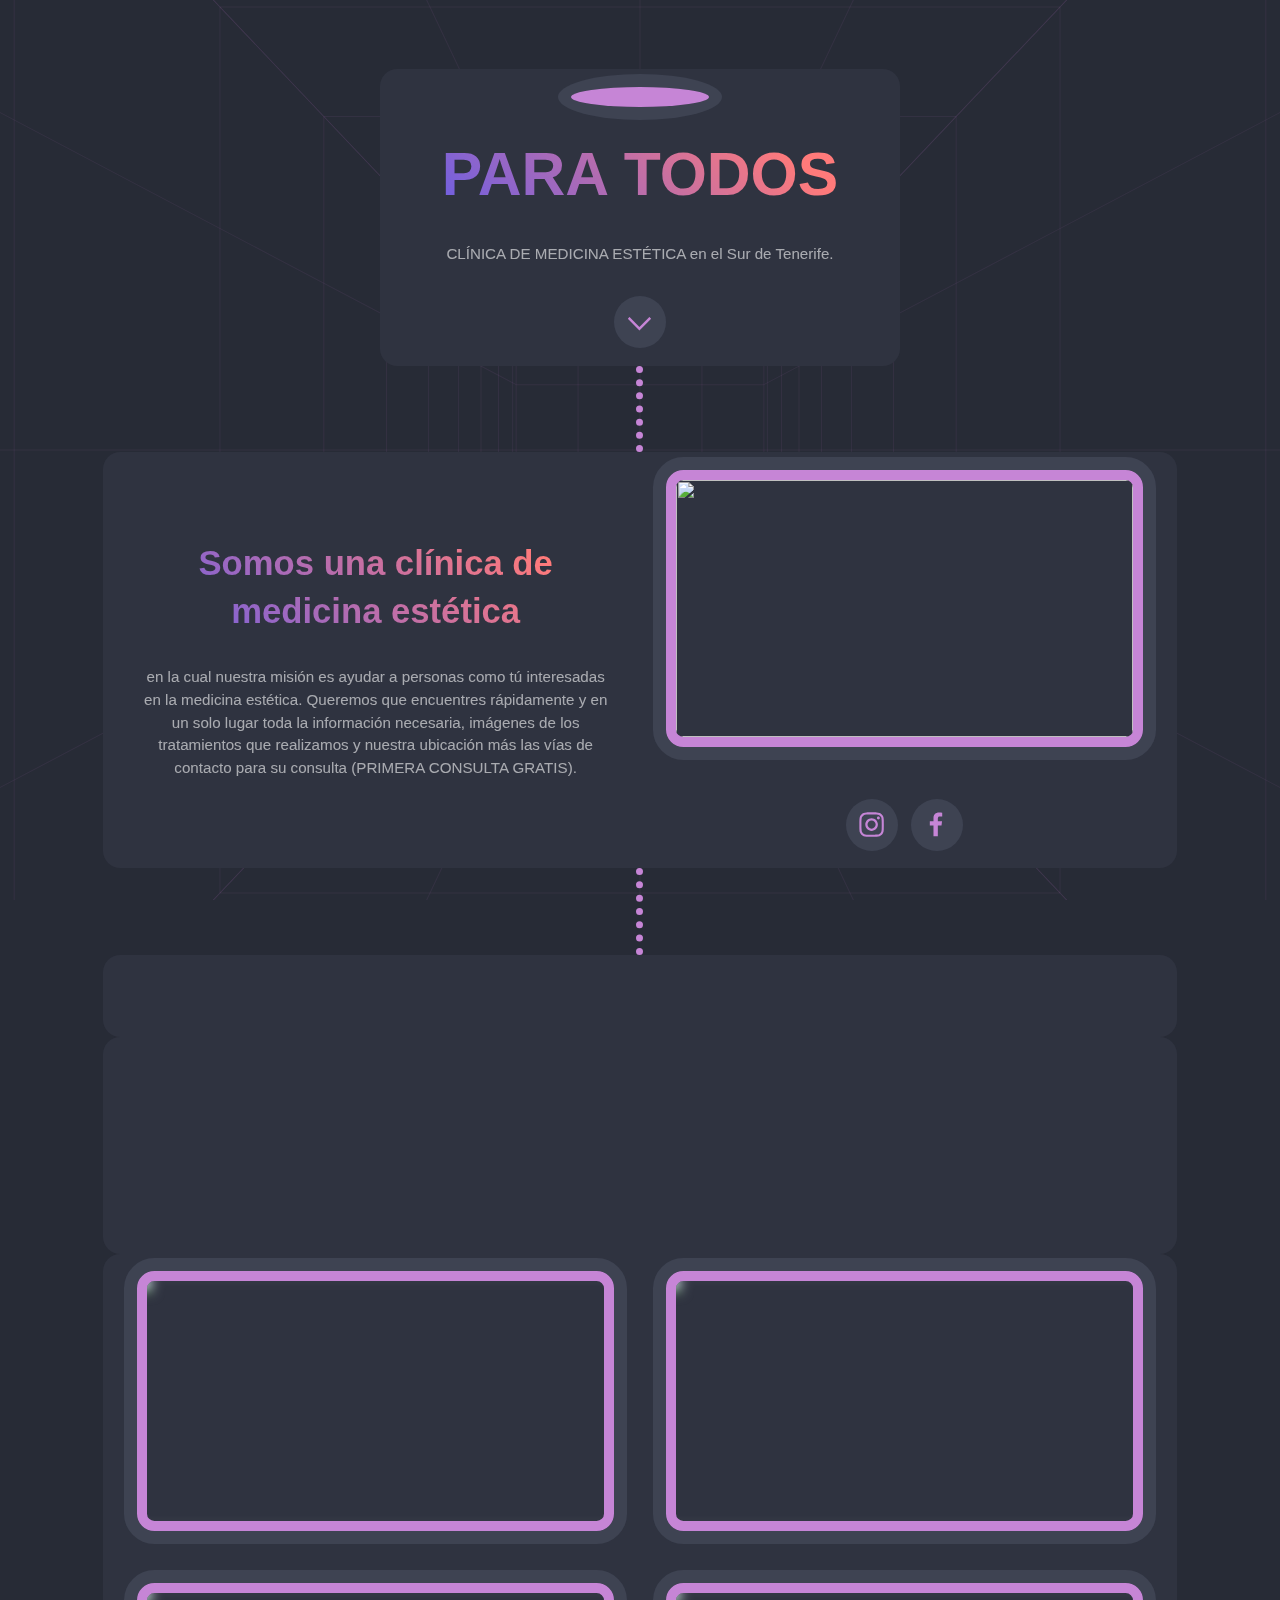
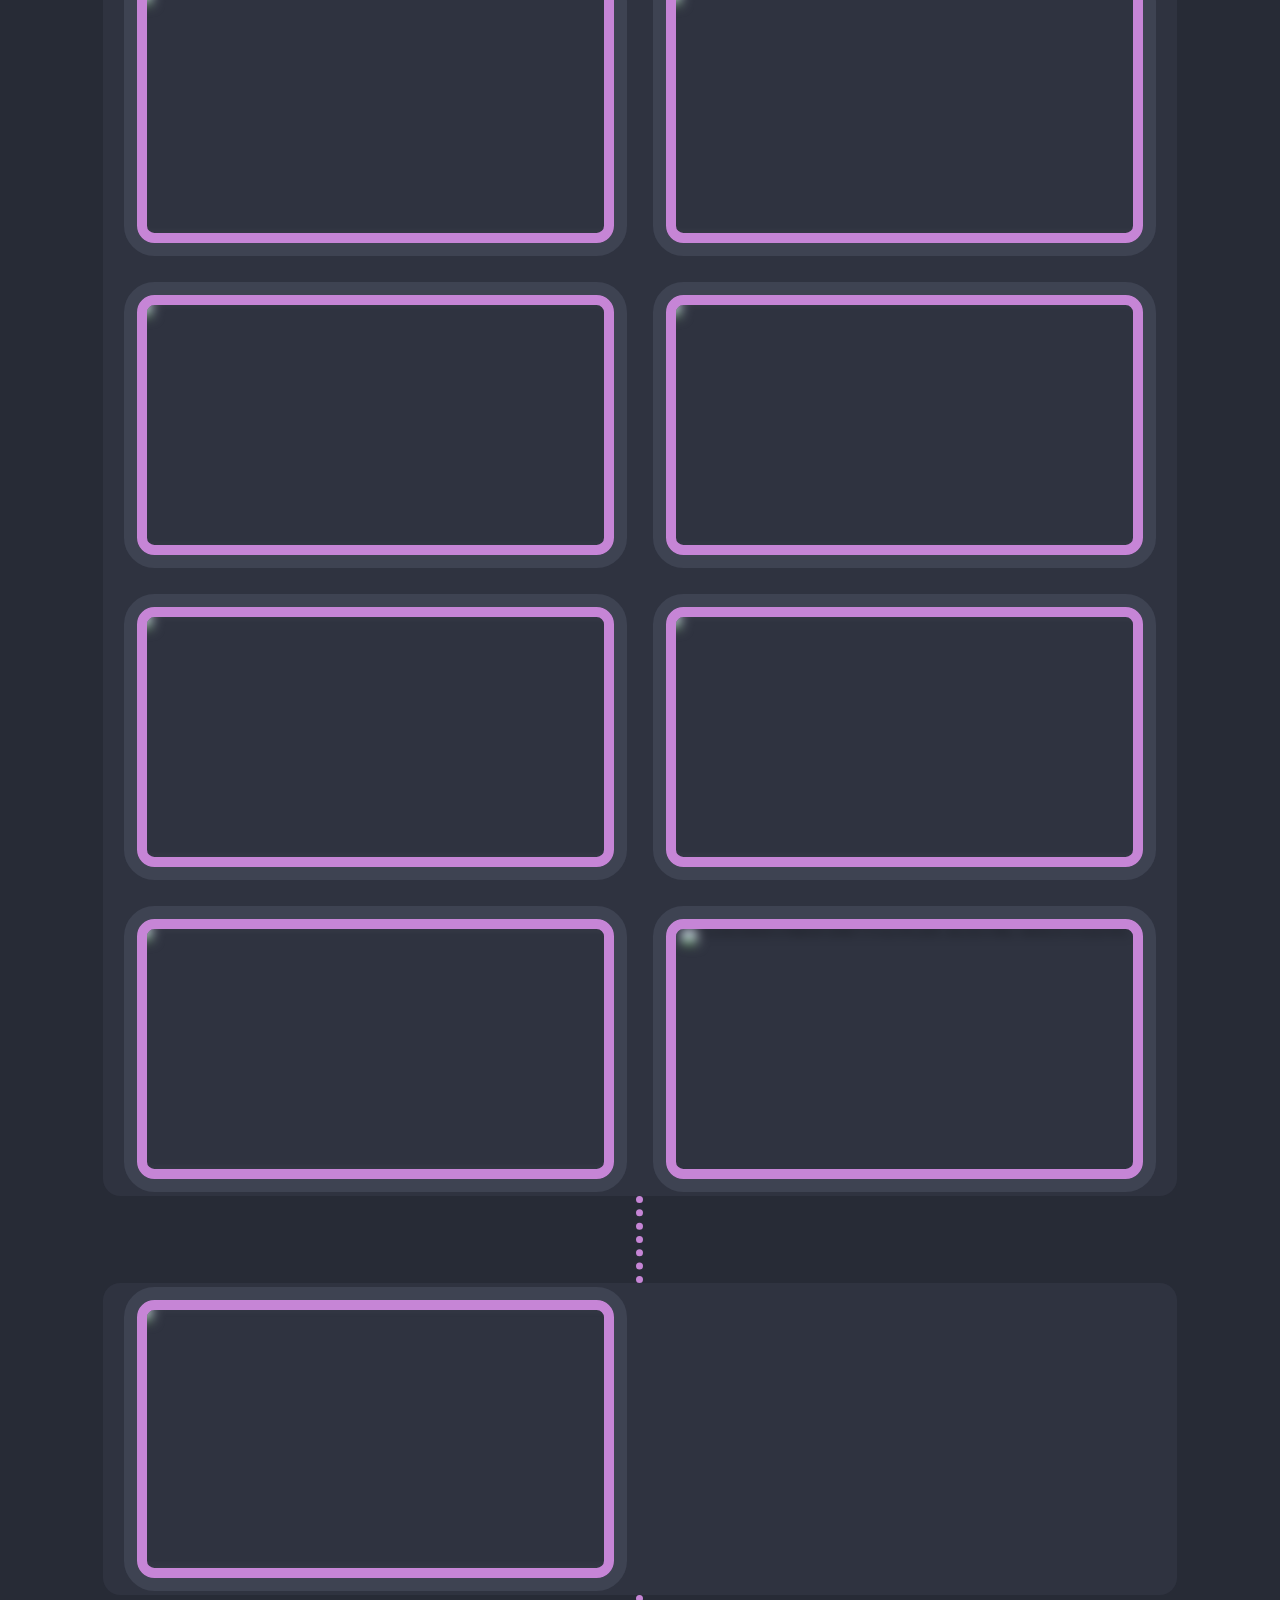
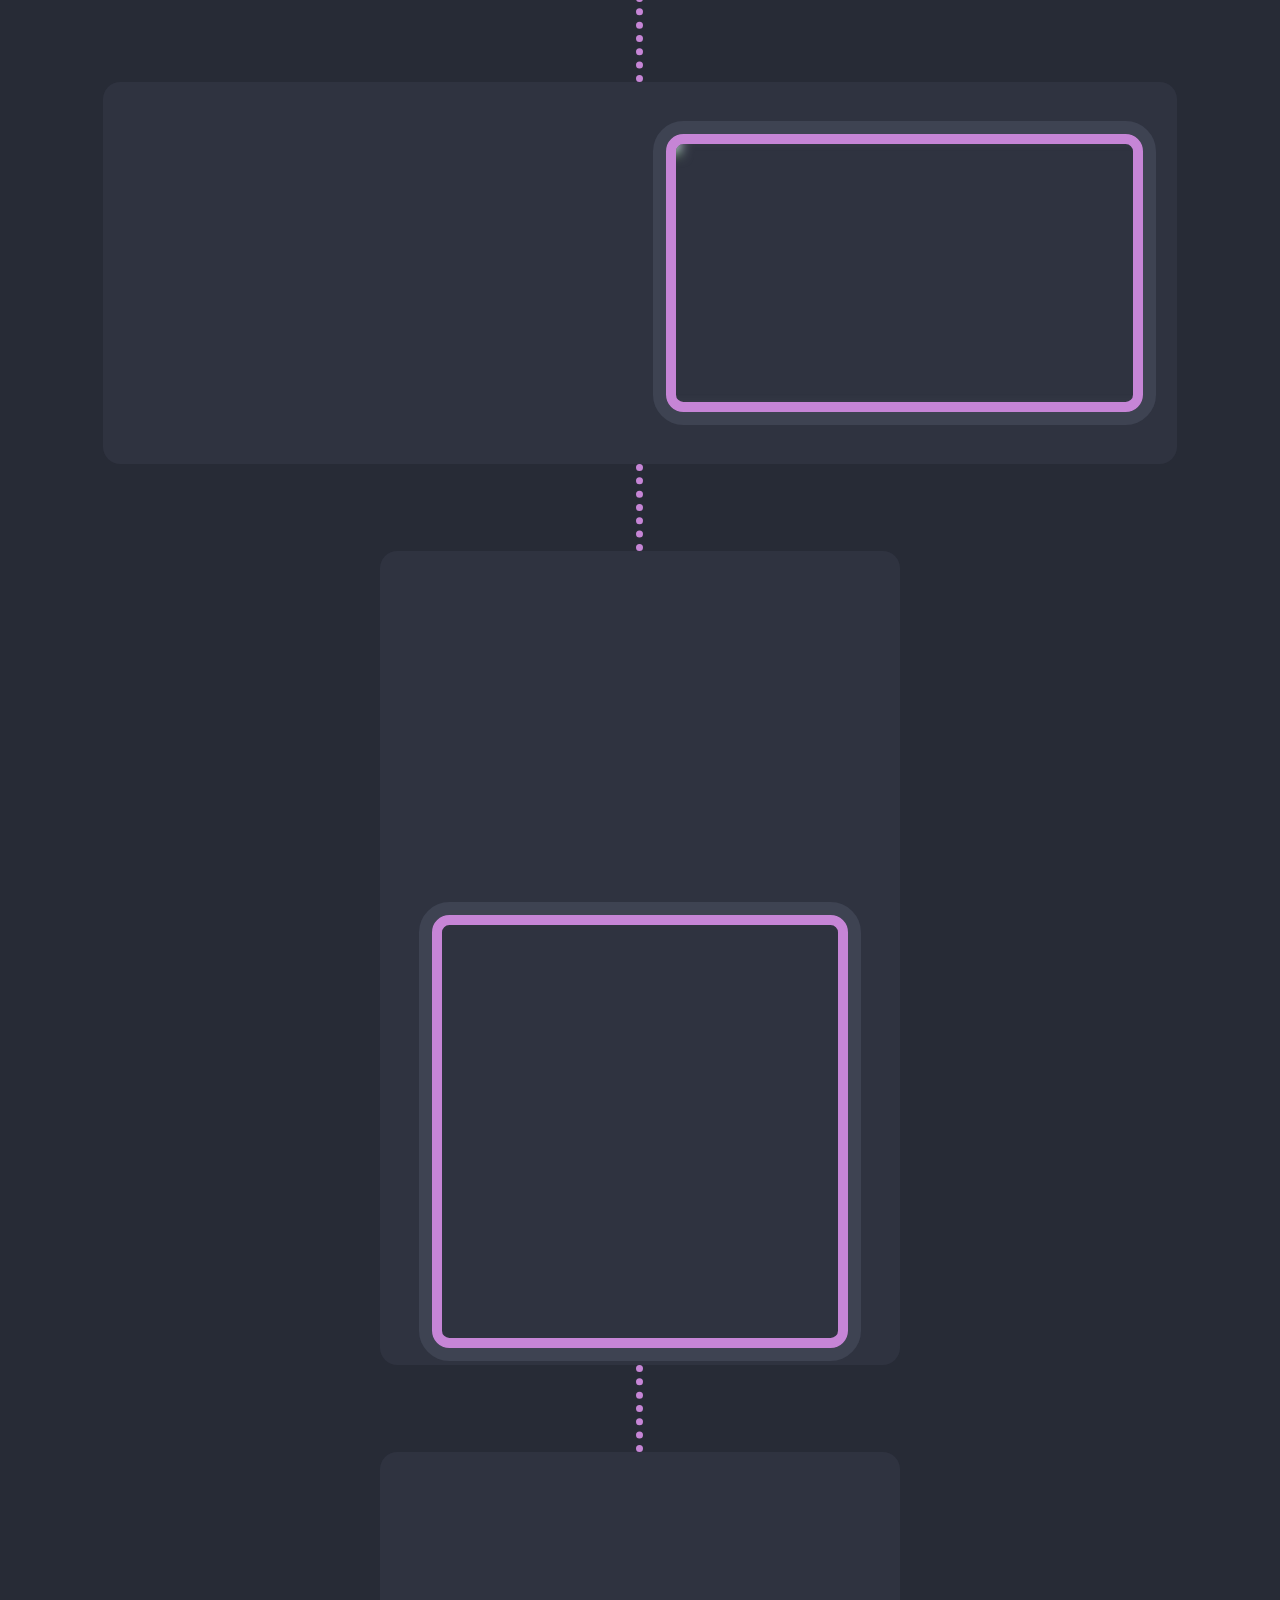
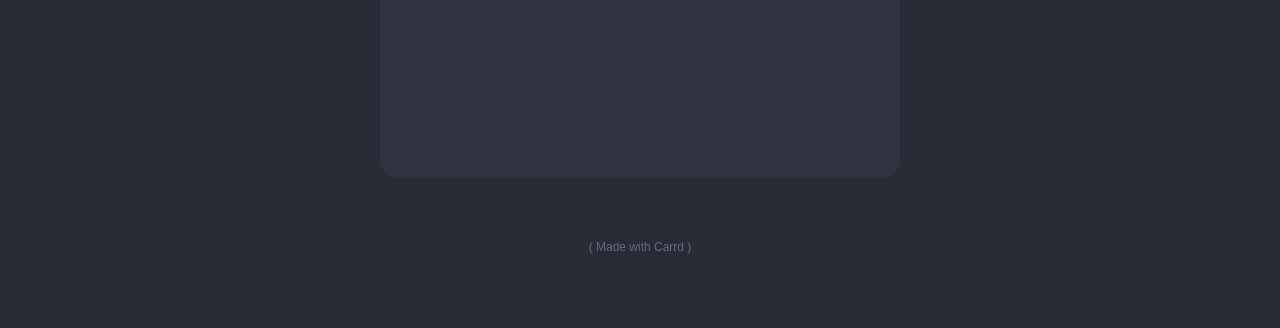
==== Para todos - Clínica de estética en el Sur de Tenerife.html @ fab519ce "Add files via upload" ====
<!DOCTYPE html>
<!-- saved from url=(0037)https://esthetic-atomwhyred.carrd.co/ -->
<html lang="en" style=""><head><meta http-equiv="Content-Type" content="text/html; charset=UTF-8"><title>Para todos - Clínica de estética en el Sur de Tenerife</title><meta name="viewport" content="width=device-width,initial-scale=1"><meta name="description" content="La web de medicina estética que hace que tu enfermedad no sea nada."><meta property="og:site_name" content="Para todos - Clínica de estética en el Sur de Tenerife"><meta property="og:title" content="Para todos - Clínica de estética en el Sur de Tenerife"><meta property="og:type" content="website"><meta property="og:description" content="La web de medicina estética que hace que tu enfermedad no sea nada."><meta property="og:image" content="https://esthetic-atomwhyred.carrd.co/assets/images/card.jpg?v=3702651f"><meta property="og:image:type" content="image/jpeg"><meta property="og:image:width" content="1280"><meta property="og:image:height" content="800"><meta property="og:url" content="https://esthetic-atomwhyred.carrd.co"><meta property="twitter:card" content="summary_large_image"><link rel="canonical" href="https://esthetic-atomwhyred.carrd.co/"><link href="./Para todos - Clínica de estética en el Sur de Tenerife_files/css" rel="stylesheet" type="text/css"><style>html,body,div,span,applet,object,iframe,h1,h2,h3,h4,h5,h6,p,blockquote,pre,a,abbr,acronym,address,big,cite,code,del,dfn,em,img,ins,kbd,q,s,samp,small,strike,strong,sub,sup,tt,var,b,u,i,center,dl,dt,dd,ol,ul,li,fieldset,form,label,legend,table,caption,tbody,tfoot,thead,tr,th,td,article,aside,canvas,details,embed,figure,figcaption,footer,header,hgroup,menu,nav,output,ruby,section,summary,time,mark,audio,video{margin:0;padding:0;border:0;font-size:100%;font:inherit;vertical-align:baseline;}article,aside,details,figcaption,figure,footer,header,hgroup,menu,nav,section{display:block;}body{line-height:1;}ol,ul{list-style:none;}blockquote,q{quotes:none;}blockquote:before,blockquote:after,q:before,q:after{content:'';content:none;}table{border-collapse:collapse;border-spacing:0;}body{-webkit-text-size-adjust:none}mark{background-color:transparent;color:inherit}input::-moz-focus-inner{border:0;padding:0}input[type="text"],input[type="email"],select,textarea{-moz-appearance:none;-webkit-appearance:none;-ms-appearance:none;appearance:none}*, *:before, *:after {box-sizing: border-box;}body {line-height: 1.0;min-height: var(--viewport-height);min-width: 320px;overflow-x: hidden;word-wrap: break-word;background-color: #272B36;}body:before {background-attachment: scroll;content: '';display: block;height: var(--background-height);left: 0;pointer-events: none;position: fixed;top: 0;transform: scale(1);width: 100vw;z-index: 0;background-image: url('data:image/svg+xml;charset=utf8,%3Csvg%20width%3D%22640%22%20height%3D%22480%22%20viewBox%3D%220%200%20640%20480%22%20xmlns%3D%22http%3A%2F%2Fwww.w3.org%2F2000%2Fsvg%22%20preserveAspectRatio%3D%22none%22%3E%20%3Cstyle%20type%3D%22text%2Fcss%22%3E%20line%20%7B%20stroke%3A%20rgba(198,133,214,0.078)%3B%20stroke-width%3A%201.01px%3B%20vector-effect%3A%20non-scaling-stroke%3B%20%7D%20%3C%2Fstyle%3E%20%3Cline%20x1%3D%22704.0%22%20y1%3D%22528.0%22%20x2%3D%22381.9355%22%20y2%3D%22286.4516%22%20opacity%3D%221%22%20%2F%3E%20%3Cline%20x1%3D%22512.0%22%20y1%3D%22528.0%22%20x2%3D%22350.9677%22%20y2%3D%22286.4516%22%20opacity%3D%221%22%20%2F%3E%20%3Cline%20x1%3D%22320.0%22%20y1%3D%22528.0%22%20x2%3D%22320.0%22%20y2%3D%22286.4516%22%20opacity%3D%221%22%20%2F%3E%20%3Cline%20x1%3D%22128.0%22%20y1%3D%22528.0%22%20x2%3D%22289.0323%22%20y2%3D%22286.4516%22%20opacity%3D%221%22%20%2F%3E%20%3Cline%20x1%3D%22-64.0%22%20y1%3D%22528.0%22%20x2%3D%22258.0645%22%20y2%3D%22286.4516%22%20opacity%3D%221%22%20%2F%3E%20%3Cline%20x1%3D%22384.0%22%20y1%3D%22288.0%22%20x2%3D%22256.0%22%20y2%3D%22288.0%22%20opacity%3D%221%22%3E%20%3Canimate%20attributeName%3D%22x1%22%20dur%3D%221s%22%20repeatCount%3D%22indefinite%22%20values%3D%22384.0%3B386.2069%3B388.5714%3B391.1111%22%20%2F%3E%20%3Canimate%20attributeName%3D%22y1%22%20dur%3D%221s%22%20repeatCount%3D%22indefinite%22%20values%3D%22288.0%3B289.6552%3B291.4286%3B293.3333%22%20%2F%3E%20%3Canimate%20attributeName%3D%22x2%22%20dur%3D%221s%22%20repeatCount%3D%22indefinite%22%20values%3D%22256.0%3B253.7931%3B251.4286%3B248.8889%22%20%2F%3E%20%3Canimate%20attributeName%3D%22y2%22%20dur%3D%221s%22%20repeatCount%3D%22indefinite%22%20values%3D%22288.0%3B289.6552%3B291.4286%3B293.3333%22%20%2F%3E%20%3C%2Fline%3E%20%3Cline%20x1%3D%22391.1111%22%20y1%3D%22293.3333%22%20x2%3D%22248.8889%22%20y2%3D%22293.3333%22%20opacity%3D%221%22%3E%20%3Canimate%20attributeName%3D%22x1%22%20dur%3D%221s%22%20repeatCount%3D%22indefinite%22%20values%3D%22391.1111%3B393.8462%3B396.8%3B400.0%22%20%2F%3E%20%3Canimate%20attributeName%3D%22y1%22%20dur%3D%221s%22%20repeatCount%3D%22indefinite%22%20values%3D%22293.3333%3B295.3846%3B297.6%3B300.0%22%20%2F%3E%20%3Canimate%20attributeName%3D%22x2%22%20dur%3D%221s%22%20repeatCount%3D%22indefinite%22%20values%3D%22248.8889%3B246.1538%3B243.2%3B240.0%22%20%2F%3E%20%3Canimate%20attributeName%3D%22y2%22%20dur%3D%221s%22%20repeatCount%3D%22indefinite%22%20values%3D%22293.3333%3B295.3846%3B297.6%3B300.0%22%20%2F%3E%20%3C%2Fline%3E%20%3Cline%20x1%3D%22400.0%22%20y1%3D%22300.0%22%20x2%3D%22240.0%22%20y2%3D%22300.0%22%20opacity%3D%221%22%3E%20%3Canimate%20attributeName%3D%22x1%22%20dur%3D%221s%22%20repeatCount%3D%22indefinite%22%20values%3D%22400.0%3B403.4783%3B407.2727%3B411.4286%22%20%2F%3E%20%3Canimate%20attributeName%3D%22y1%22%20dur%3D%221s%22%20repeatCount%3D%22indefinite%22%20values%3D%22300.0%3B302.6087%3B305.4545%3B308.5714%22%20%2F%3E%20%3Canimate%20attributeName%3D%22x2%22%20dur%3D%221s%22%20repeatCount%3D%22indefinite%22%20values%3D%22240.0%3B236.5217%3B232.7273%3B228.5714%22%20%2F%3E%20%3Canimate%20attributeName%3D%22y2%22%20dur%3D%221s%22%20repeatCount%3D%22indefinite%22%20values%3D%22300.0%3B302.6087%3B305.4545%3B308.5714%22%20%2F%3E%20%3C%2Fline%3E%20%3Cline%20x1%3D%22411.4286%22%20y1%3D%22308.5714%22%20x2%3D%22228.5714%22%20y2%3D%22308.5714%22%20opacity%3D%221%22%3E%20%3Canimate%20attributeName%3D%22x1%22%20dur%3D%221s%22%20repeatCount%3D%22indefinite%22%20values%3D%22411.4286%3B416.0%3B421.0526%3B426.6667%22%20%2F%3E%20%3Canimate%20attributeName%3D%22y1%22%20dur%3D%221s%22%20repeatCount%3D%22indefinite%22%20values%3D%22308.5714%3B312.0%3B315.7895%3B320.0%22%20%2F%3E%20%3Canimate%20attributeName%3D%22x2%22%20dur%3D%221s%22%20repeatCount%3D%22indefinite%22%20values%3D%22228.5714%3B224.0%3B218.9474%3B213.3333%22%20%2F%3E%20%3Canimate%20attributeName%3D%22y2%22%20dur%3D%221s%22%20repeatCount%3D%22indefinite%22%20values%3D%22308.5714%3B312.0%3B315.7895%3B320.0%22%20%2F%3E%20%3C%2Fline%3E%20%3Cline%20x1%3D%22426.6667%22%20y1%3D%22320.0%22%20x2%3D%22213.3333%22%20y2%3D%22320.0%22%20opacity%3D%221%22%3E%20%3Canimate%20attributeName%3D%22x1%22%20dur%3D%221s%22%20repeatCount%3D%22indefinite%22%20values%3D%22426.6667%3B432.9412%3B440.0%3B448.0%22%20%2F%3E%20%3Canimate%20attributeName%3D%22y1%22%20dur%3D%221s%22%20repeatCount%3D%22indefinite%22%20values%3D%22320.0%3B324.7059%3B330.0%3B336.0%22%20%2F%3E%20%3Canimate%20attributeName%3D%22x2%22%20dur%3D%221s%22%20repeatCount%3D%22indefinite%22%20values%3D%22213.3333%3B207.0588%3B200.0%3B192.0%22%20%2F%3E%20%3Canimate%20attributeName%3D%22y2%22%20dur%3D%221s%22%20repeatCount%3D%22indefinite%22%20values%3D%22320.0%3B324.7059%3B330.0%3B336.0%22%20%2F%3E%20%3C%2Fline%3E%20%3Cline%20x1%3D%22448.0%22%20y1%3D%22336.0%22%20x2%3D%22192.0%22%20y2%3D%22336.0%22%20opacity%3D%221%22%3E%20%3Canimate%20attributeName%3D%22x1%22%20dur%3D%221s%22%20repeatCount%3D%22indefinite%22%20values%3D%22448.0%3B457.1429%3B467.6923%3B480.0%22%20%2F%3E%20%3Canimate%20attributeName%3D%22y1%22%20dur%3D%221s%22%20repeatCount%3D%22indefinite%22%20values%3D%22336.0%3B342.8571%3B350.7692%3B360.0%22%20%2F%3E%20%3Canimate%20attributeName%3D%22x2%22%20dur%3D%221s%22%20repeatCount%3D%22indefinite%22%20values%3D%22192.0%3B182.8571%3B172.3077%3B160.0%22%20%2F%3E%20%3Canimate%20attributeName%3D%22y2%22%20dur%3D%221s%22%20repeatCount%3D%22indefinite%22%20values%3D%22336.0%3B342.8571%3B350.7692%3B360.0%22%20%2F%3E%20%3C%2Fline%3E%20%3Cline%20x1%3D%22480.0%22%20y1%3D%22360.0%22%20x2%3D%22160.0%22%20y2%3D%22360.0%22%20opacity%3D%221%22%3E%20%3Canimate%20attributeName%3D%22x1%22%20dur%3D%221s%22%20repeatCount%3D%22indefinite%22%20values%3D%22480.0%3B494.5455%3B512.0%3B533.3333%22%20%2F%3E%20%3Canimate%20attributeName%3D%22y1%22%20dur%3D%221s%22%20repeatCount%3D%22indefinite%22%20values%3D%22360.0%3B370.9091%3B384.0%3B400.0%22%20%2F%3E%20%3Canimate%20attributeName%3D%22x2%22%20dur%3D%221s%22%20repeatCount%3D%22indefinite%22%20values%3D%22160.0%3B145.4545%3B128.0%3B106.6667%22%20%2F%3E%20%3Canimate%20attributeName%3D%22y2%22%20dur%3D%221s%22%20repeatCount%3D%22indefinite%22%20values%3D%22360.0%3B370.9091%3B384.0%3B400.0%22%20%2F%3E%20%3C%2Fline%3E%20%3Cline%20x1%3D%22533.3333%22%20y1%3D%22400.0%22%20x2%3D%22106.6667%22%20y2%3D%22400.0%22%20opacity%3D%221%22%3E%20%3Canimate%20attributeName%3D%22x1%22%20dur%3D%221s%22%20repeatCount%3D%22indefinite%22%20values%3D%22533.3333%3B560.0%3B594.2857%3B640.0%22%20%2F%3E%20%3Canimate%20attributeName%3D%22y1%22%20dur%3D%221s%22%20repeatCount%3D%22indefinite%22%20values%3D%22400.0%3B420.0%3B445.7143%3B480.0%22%20%2F%3E%20%3Canimate%20attributeName%3D%22x2%22%20dur%3D%221s%22%20repeatCount%3D%22indefinite%22%20values%3D%22106.6667%3B80.0%3B45.7143%3B0.0%22%20%2F%3E%20%3Canimate%20attributeName%3D%22y2%22%20dur%3D%221s%22%20repeatCount%3D%22indefinite%22%20values%3D%22400.0%3B420.0%3B445.7143%3B480.0%22%20%2F%3E%20%3C%2Fline%3E%20%3Cline%20x1%3D%22640.0%22%20y1%3D%22480.0%22%20x2%3D%220.0%22%20y2%3D%22480.0%22%20opacity%3D%221%22%3E%20%3Canimate%20attributeName%3D%22x1%22%20dur%3D%221s%22%20repeatCount%3D%22indefinite%22%20values%3D%22640.0%3B704.0%3B704.0%3B704.0%22%20%2F%3E%20%3Canimate%20attributeName%3D%22y1%22%20dur%3D%221s%22%20repeatCount%3D%22indefinite%22%20values%3D%22480.0%3B528.0%3B528.0%3B528.0%22%20%2F%3E%20%3Canimate%20attributeName%3D%22x2%22%20dur%3D%221s%22%20repeatCount%3D%22indefinite%22%20values%3D%220.0%3B-64.0%3B-64.0%3B-64.0%22%20%2F%3E%20%3Canimate%20attributeName%3D%22y2%22%20dur%3D%221s%22%20repeatCount%3D%22indefinite%22%20values%3D%22480.0%3B528.0%3B528.0%3B528.0%22%20%2F%3E%20%3Canimate%20attributeName%3D%22opacity%22%20dur%3D%221s%22%20repeatCount%3D%22indefinite%22%20values%3D%221%3B1%3B0%3B0%22%20%2F%3E%20%3C%2Fline%3E%20%3Cline%20x1%3D%22381.9355%22%20y1%3D%22286.4516%22%20x2%3D%22381.9355%22%20y2%3D%22193.5484%22%20%2F%3E%20%3Cline%20x1%3D%22350.9677%22%20y1%3D%22286.4516%22%20x2%3D%22350.9677%22%20y2%3D%22193.5484%22%20%2F%3E%20%3Cline%20x1%3D%22320.0%22%20y1%3D%22286.4516%22%20x2%3D%22320.0%22%20y2%3D%22193.5484%22%20%2F%3E%20%3Cline%20x1%3D%22289.0323%22%20y1%3D%22286.4516%22%20x2%3D%22289.0323%22%20y2%3D%22193.5484%22%20%2F%3E%20%3Cline%20x1%3D%22258.0645%22%20y1%3D%22286.4516%22%20x2%3D%22258.0645%22%20y2%3D%22193.5484%22%20%2F%3E%20%3Cline%20x1%3D%22381.9355%22%20y1%3D%22286.4516%22%20x2%3D%22258.0645%22%20y2%3D%22286.4516%22%20%2F%3E%20%3Cline%20x1%3D%22381.9355%22%20y1%3D%22263.2258%22%20x2%3D%22258.0645%22%20y2%3D%22263.2258%22%20%2F%3E%20%3Cline%20x1%3D%22381.9355%22%20y1%3D%22240.0%22%20x2%3D%22258.0645%22%20y2%3D%22240.0%22%20%2F%3E%20%3Cline%20x1%3D%22381.9355%22%20y1%3D%22216.7742%22%20x2%3D%22258.0645%22%20y2%3D%22216.7742%22%20%2F%3E%20%3Cline%20x1%3D%22381.9355%22%20y1%3D%22193.5484%22%20x2%3D%22258.0645%22%20y2%3D%22193.5484%22%20%2F%3E%20%3Cline%20x1%3D%22-64.0%22%20y1%3D%22528.0%22%20x2%3D%22258.0645%22%20y2%3D%22286.4516%22%20opacity%3D%221%22%20%2F%3E%20%3Cline%20x1%3D%22-64.0%22%20y1%3D%22384.0%22%20x2%3D%22258.0645%22%20y2%3D%22263.2258%22%20opacity%3D%221%22%20%2F%3E%20%3Cline%20x1%3D%22-64.0%22%20y1%3D%22240.0%22%20x2%3D%22258.0645%22%20y2%3D%22240.0%22%20opacity%3D%221%22%20%2F%3E%20%3Cline%20x1%3D%22-64.0%22%20y1%3D%2296.0%22%20x2%3D%22258.0645%22%20y2%3D%22216.7742%22%20opacity%3D%221%22%20%2F%3E%20%3Cline%20x1%3D%22-64.0%22%20y1%3D%22-48.0%22%20x2%3D%22258.0645%22%20y2%3D%22193.5484%22%20opacity%3D%221%22%20%2F%3E%20%3Cline%20x1%3D%22256.0%22%20y1%3D%22288.0%22%20x2%3D%22256.0%22%20y2%3D%22192.0%22%20opacity%3D%221%22%3E%20%3Canimate%20attributeName%3D%22x1%22%20dur%3D%221s%22%20repeatCount%3D%22indefinite%22%20values%3D%22256.0%3B253.7931%3B251.4286%3B248.8889%22%20%2F%3E%20%3Canimate%20attributeName%3D%22y1%22%20dur%3D%221s%22%20repeatCount%3D%22indefinite%22%20values%3D%22288.0%3B289.6552%3B291.4286%3B293.3333%22%20%2F%3E%20%3Canimate%20attributeName%3D%22x2%22%20dur%3D%221s%22%20repeatCount%3D%22indefinite%22%20values%3D%22256.0%3B253.7931%3B251.4286%3B248.8889%22%20%2F%3E%20%3Canimate%20attributeName%3D%22y2%22%20dur%3D%221s%22%20repeatCount%3D%22indefinite%22%20values%3D%22192.0%3B190.3448%3B188.5714%3B186.6667%22%20%2F%3E%20%3C%2Fline%3E%20%3Cline%20x1%3D%22248.8889%22%20y1%3D%22293.3333%22%20x2%3D%22248.8889%22%20y2%3D%22186.6667%22%20opacity%3D%221%22%3E%20%3Canimate%20attributeName%3D%22x1%22%20dur%3D%221s%22%20repeatCount%3D%22indefinite%22%20values%3D%22248.8889%3B246.1538%3B243.2%3B240.0%22%20%2F%3E%20%3Canimate%20attributeName%3D%22y1%22%20dur%3D%221s%22%20repeatCount%3D%22indefinite%22%20values%3D%22293.3333%3B295.3846%3B297.6%3B300.0%22%20%2F%3E%20%3Canimate%20attributeName%3D%22x2%22%20dur%3D%221s%22%20repeatCount%3D%22indefinite%22%20values%3D%22248.8889%3B246.1538%3B243.2%3B240.0%22%20%2F%3E%20%3Canimate%20attributeName%3D%22y2%22%20dur%3D%221s%22%20repeatCount%3D%22indefinite%22%20values%3D%22186.6667%3B184.6154%3B182.4%3B180.0%22%20%2F%3E%20%3C%2Fline%3E%20%3Cline%20x1%3D%22240.0%22%20y1%3D%22300.0%22%20x2%3D%22240.0%22%20y2%3D%22180.0%22%20opacity%3D%221%22%3E%20%3Canimate%20attributeName%3D%22x1%22%20dur%3D%221s%22%20repeatCount%3D%22indefinite%22%20values%3D%22240.0%3B236.5217%3B232.7273%3B228.5714%22%20%2F%3E%20%3Canimate%20attributeName%3D%22y1%22%20dur%3D%221s%22%20repeatCount%3D%22indefinite%22%20values%3D%22300.0%3B302.6087%3B305.4545%3B308.5714%22%20%2F%3E%20%3Canimate%20attributeName%3D%22x2%22%20dur%3D%221s%22%20repeatCount%3D%22indefinite%22%20values%3D%22240.0%3B236.5217%3B232.7273%3B228.5714%22%20%2F%3E%20%3Canimate%20attributeName%3D%22y2%22%20dur%3D%221s%22%20repeatCount%3D%22indefinite%22%20values%3D%22180.0%3B177.3913%3B174.5455%3B171.4286%22%20%2F%3E%20%3C%2Fline%3E%20%3Cline%20x1%3D%22228.5714%22%20y1%3D%22308.5714%22%20x2%3D%22228.5714%22%20y2%3D%22171.4286%22%20opacity%3D%221%22%3E%20%3Canimate%20attributeName%3D%22x1%22%20dur%3D%221s%22%20repeatCount%3D%22indefinite%22%20values%3D%22228.5714%3B224.0%3B218.9474%3B213.3333%22%20%2F%3E%20%3Canimate%20attributeName%3D%22y1%22%20dur%3D%221s%22%20repeatCount%3D%22indefinite%22%20values%3D%22308.5714%3B312.0%3B315.7895%3B320.0%22%20%2F%3E%20%3Canimate%20attributeName%3D%22x2%22%20dur%3D%221s%22%20repeatCount%3D%22indefinite%22%20values%3D%22228.5714%3B224.0%3B218.9474%3B213.3333%22%20%2F%3E%20%3Canimate%20attributeName%3D%22y2%22%20dur%3D%221s%22%20repeatCount%3D%22indefinite%22%20values%3D%22171.4286%3B168.0%3B164.2105%3B160.0%22%20%2F%3E%20%3C%2Fline%3E%20%3Cline%20x1%3D%22213.3333%22%20y1%3D%22320.0%22%20x2%3D%22213.3333%22%20y2%3D%22160.0%22%20opacity%3D%221%22%3E%20%3Canimate%20attributeName%3D%22x1%22%20dur%3D%221s%22%20repeatCount%3D%22indefinite%22%20values%3D%22213.3333%3B207.0588%3B200.0%3B192.0%22%20%2F%3E%20%3Canimate%20attributeName%3D%22y1%22%20dur%3D%221s%22%20repeatCount%3D%22indefinite%22%20values%3D%22320.0%3B324.7059%3B330.0%3B336.0%22%20%2F%3E%20%3Canimate%20attributeName%3D%22x2%22%20dur%3D%221s%22%20repeatCount%3D%22indefinite%22%20values%3D%22213.3333%3B207.0588%3B200.0%3B192.0%22%20%2F%3E%20%3Canimate%20attributeName%3D%22y2%22%20dur%3D%221s%22%20repeatCount%3D%22indefinite%22%20values%3D%22160.0%3B155.2941%3B150.0%3B144.0%22%20%2F%3E%20%3C%2Fline%3E%20%3Cline%20x1%3D%22192.0%22%20y1%3D%22336.0%22%20x2%3D%22192.0%22%20y2%3D%22144.0%22%20opacity%3D%221%22%3E%20%3Canimate%20attributeName%3D%22x1%22%20dur%3D%221s%22%20repeatCount%3D%22indefinite%22%20values%3D%22192.0%3B182.8571%3B172.3077%3B160.0%22%20%2F%3E%20%3Canimate%20attributeName%3D%22y1%22%20dur%3D%221s%22%20repeatCount%3D%22indefinite%22%20values%3D%22336.0%3B342.8571%3B350.7692%3B360.0%22%20%2F%3E%20%3Canimate%20attributeName%3D%22x2%22%20dur%3D%221s%22%20repeatCount%3D%22indefinite%22%20values%3D%22192.0%3B182.8571%3B172.3077%3B160.0%22%20%2F%3E%20%3Canimate%20attributeName%3D%22y2%22%20dur%3D%221s%22%20repeatCount%3D%22indefinite%22%20values%3D%22144.0%3B137.1429%3B129.2308%3B120.0%22%20%2F%3E%20%3C%2Fline%3E%20%3Cline%20x1%3D%22160.0%22%20y1%3D%22360.0%22%20x2%3D%22160.0%22%20y2%3D%22120.0%22%20opacity%3D%221%22%3E%20%3Canimate%20attributeName%3D%22x1%22%20dur%3D%221s%22%20repeatCount%3D%22indefinite%22%20values%3D%22160.0%3B145.4545%3B128.0%3B106.6667%22%20%2F%3E%20%3Canimate%20attributeName%3D%22y1%22%20dur%3D%221s%22%20repeatCount%3D%22indefinite%22%20values%3D%22360.0%3B370.9091%3B384.0%3B400.0%22%20%2F%3E%20%3Canimate%20attributeName%3D%22x2%22%20dur%3D%221s%22%20repeatCount%3D%22indefinite%22%20values%3D%22160.0%3B145.4545%3B128.0%3B106.6667%22%20%2F%3E%20%3Canimate%20attributeName%3D%22y2%22%20dur%3D%221s%22%20repeatCount%3D%22indefinite%22%20values%3D%22120.0%3B109.0909%3B96.0%3B80.0%22%20%2F%3E%20%3C%2Fline%3E%20%3Cline%20x1%3D%22106.6667%22%20y1%3D%22400.0%22%20x2%3D%22106.6667%22%20y2%3D%2280.0%22%20opacity%3D%221%22%3E%20%3Canimate%20attributeName%3D%22x1%22%20dur%3D%221s%22%20repeatCount%3D%22indefinite%22%20values%3D%22106.6667%3B80.0%3B45.7143%3B0.0%22%20%2F%3E%20%3Canimate%20attributeName%3D%22y1%22%20dur%3D%221s%22%20repeatCount%3D%22indefinite%22%20values%3D%22400.0%3B420.0%3B445.7143%3B480.0%22%20%2F%3E%20%3Canimate%20attributeName%3D%22x2%22%20dur%3D%221s%22%20repeatCount%3D%22indefinite%22%20values%3D%22106.6667%3B80.0%3B45.7143%3B0.0%22%20%2F%3E%20%3Canimate%20attributeName%3D%22y2%22%20dur%3D%221s%22%20repeatCount%3D%22indefinite%22%20values%3D%2280.0%3B60.0%3B34.2857%3B0.0%22%20%2F%3E%20%3C%2Fline%3E%20%3Cline%20x1%3D%220.0%22%20y1%3D%22480.0%22%20x2%3D%220.0%22%20y2%3D%220.0%22%20opacity%3D%221%22%3E%20%3Canimate%20attributeName%3D%22x1%22%20dur%3D%221s%22%20repeatCount%3D%22indefinite%22%20values%3D%220.0%3B-64.0%3B-64.0%3B-64.0%22%20%2F%3E%20%3Canimate%20attributeName%3D%22y1%22%20dur%3D%221s%22%20repeatCount%3D%22indefinite%22%20values%3D%22480.0%3B528.0%3B528.0%3B528.0%22%20%2F%3E%20%3Canimate%20attributeName%3D%22x2%22%20dur%3D%221s%22%20repeatCount%3D%22indefinite%22%20values%3D%220.0%3B-64.0%3B-64.0%3B-64.0%22%20%2F%3E%20%3Canimate%20attributeName%3D%22y2%22%20dur%3D%221s%22%20repeatCount%3D%22indefinite%22%20values%3D%220.0%3B-48.0%3B-48.0%3B-48.0%22%20%2F%3E%20%3Canimate%20attributeName%3D%22opacity%22%20dur%3D%221s%22%20repeatCount%3D%22indefinite%22%20values%3D%221%3B1%3B0%3B0%22%20%2F%3E%20%3C%2Fline%3E%20%3Cline%20x1%3D%22-64.0%22%20y1%3D%22-48.0%22%20x2%3D%22258.0645%22%20y2%3D%22193.5484%22%20opacity%3D%221%22%20%2F%3E%20%3Cline%20x1%3D%22128.0%22%20y1%3D%22-48.0%22%20x2%3D%22289.0323%22%20y2%3D%22193.5484%22%20opacity%3D%221%22%20%2F%3E%20%3Cline%20x1%3D%22320.0%22%20y1%3D%22-48.0%22%20x2%3D%22320.0%22%20y2%3D%22193.5484%22%20opacity%3D%221%22%20%2F%3E%20%3Cline%20x1%3D%22512.0%22%20y1%3D%22-48.0%22%20x2%3D%22350.9677%22%20y2%3D%22193.5484%22%20opacity%3D%221%22%20%2F%3E%20%3Cline%20x1%3D%22704.0%22%20y1%3D%22-48.0%22%20x2%3D%22381.9355%22%20y2%3D%22193.5484%22%20opacity%3D%221%22%20%2F%3E%20%3Cline%20x1%3D%22256.0%22%20y1%3D%22192.0%22%20x2%3D%22384.0%22%20y2%3D%22192.0%22%20opacity%3D%221%22%3E%20%3Canimate%20attributeName%3D%22x1%22%20dur%3D%221s%22%20repeatCount%3D%22indefinite%22%20values%3D%22256.0%3B253.7931%3B251.4286%3B248.8889%22%20%2F%3E%20%3Canimate%20attributeName%3D%22y1%22%20dur%3D%221s%22%20repeatCount%3D%22indefinite%22%20values%3D%22192.0%3B190.3448%3B188.5714%3B186.6667%22%20%2F%3E%20%3Canimate%20attributeName%3D%22x2%22%20dur%3D%221s%22%20repeatCount%3D%22indefinite%22%20values%3D%22384.0%3B386.2069%3B388.5714%3B391.1111%22%20%2F%3E%20%3Canimate%20attributeName%3D%22y2%22%20dur%3D%221s%22%20repeatCount%3D%22indefinite%22%20values%3D%22192.0%3B190.3448%3B188.5714%3B186.6667%22%20%2F%3E%20%3C%2Fline%3E%20%3Cline%20x1%3D%22248.8889%22%20y1%3D%22186.6667%22%20x2%3D%22391.1111%22%20y2%3D%22186.6667%22%20opacity%3D%221%22%3E%20%3Canimate%20attributeName%3D%22x1%22%20dur%3D%221s%22%20repeatCount%3D%22indefinite%22%20values%3D%22248.8889%3B246.1538%3B243.2%3B240.0%22%20%2F%3E%20%3Canimate%20attributeName%3D%22y1%22%20dur%3D%221s%22%20repeatCount%3D%22indefinite%22%20values%3D%22186.6667%3B184.6154%3B182.4%3B180.0%22%20%2F%3E%20%3Canimate%20attributeName%3D%22x2%22%20dur%3D%221s%22%20repeatCount%3D%22indefinite%22%20values%3D%22391.1111%3B393.8462%3B396.8%3B400.0%22%20%2F%3E%20%3Canimate%20attributeName%3D%22y2%22%20dur%3D%221s%22%20repeatCount%3D%22indefinite%22%20values%3D%22186.6667%3B184.6154%3B182.4%3B180.0%22%20%2F%3E%20%3C%2Fline%3E%20%3Cline%20x1%3D%22240.0%22%20y1%3D%22180.0%22%20x2%3D%22400.0%22%20y2%3D%22180.0%22%20opacity%3D%221%22%3E%20%3Canimate%20attributeName%3D%22x1%22%20dur%3D%221s%22%20repeatCount%3D%22indefinite%22%20values%3D%22240.0%3B236.5217%3B232.7273%3B228.5714%22%20%2F%3E%20%3Canimate%20attributeName%3D%22y1%22%20dur%3D%221s%22%20repeatCount%3D%22indefinite%22%20values%3D%22180.0%3B177.3913%3B174.5455%3B171.4286%22%20%2F%3E%20%3Canimate%20attributeName%3D%22x2%22%20dur%3D%221s%22%20repeatCount%3D%22indefinite%22%20values%3D%22400.0%3B403.4783%3B407.2727%3B411.4286%22%20%2F%3E%20%3Canimate%20attributeName%3D%22y2%22%20dur%3D%221s%22%20repeatCount%3D%22indefinite%22%20values%3D%22180.0%3B177.3913%3B174.5455%3B171.4286%22%20%2F%3E%20%3C%2Fline%3E%20%3Cline%20x1%3D%22228.5714%22%20y1%3D%22171.4286%22%20x2%3D%22411.4286%22%20y2%3D%22171.4286%22%20opacity%3D%221%22%3E%20%3Canimate%20attributeName%3D%22x1%22%20dur%3D%221s%22%20repeatCount%3D%22indefinite%22%20values%3D%22228.5714%3B224.0%3B218.9474%3B213.3333%22%20%2F%3E%20%3Canimate%20attributeName%3D%22y1%22%20dur%3D%221s%22%20repeatCount%3D%22indefinite%22%20values%3D%22171.4286%3B168.0%3B164.2105%3B160.0%22%20%2F%3E%20%3Canimate%20attributeName%3D%22x2%22%20dur%3D%221s%22%20repeatCount%3D%22indefinite%22%20values%3D%22411.4286%3B416.0%3B421.0526%3B426.6667%22%20%2F%3E%20%3Canimate%20attributeName%3D%22y2%22%20dur%3D%221s%22%20repeatCount%3D%22indefinite%22%20values%3D%22171.4286%3B168.0%3B164.2105%3B160.0%22%20%2F%3E%20%3C%2Fline%3E%20%3Cline%20x1%3D%22213.3333%22%20y1%3D%22160.0%22%20x2%3D%22426.6667%22%20y2%3D%22160.0%22%20opacity%3D%221%22%3E%20%3Canimate%20attributeName%3D%22x1%22%20dur%3D%221s%22%20repeatCount%3D%22indefinite%22%20values%3D%22213.3333%3B207.0588%3B200.0%3B192.0%22%20%2F%3E%20%3Canimate%20attributeName%3D%22y1%22%20dur%3D%221s%22%20repeatCount%3D%22indefinite%22%20values%3D%22160.0%3B155.2941%3B150.0%3B144.0%22%20%2F%3E%20%3Canimate%20attributeName%3D%22x2%22%20dur%3D%221s%22%20repeatCount%3D%22indefinite%22%20values%3D%22426.6667%3B432.9412%3B440.0%3B448.0%22%20%2F%3E%20%3Canimate%20attributeName%3D%22y2%22%20dur%3D%221s%22%20repeatCount%3D%22indefinite%22%20values%3D%22160.0%3B155.2941%3B150.0%3B144.0%22%20%2F%3E%20%3C%2Fline%3E%20%3Cline%20x1%3D%22192.0%22%20y1%3D%22144.0%22%20x2%3D%22448.0%22%20y2%3D%22144.0%22%20opacity%3D%221%22%3E%20%3Canimate%20attributeName%3D%22x1%22%20dur%3D%221s%22%20repeatCount%3D%22indefinite%22%20values%3D%22192.0%3B182.8571%3B172.3077%3B160.0%22%20%2F%3E%20%3Canimate%20attributeName%3D%22y1%22%20dur%3D%221s%22%20repeatCount%3D%22indefinite%22%20values%3D%22144.0%3B137.1429%3B129.2308%3B120.0%22%20%2F%3E%20%3Canimate%20attributeName%3D%22x2%22%20dur%3D%221s%22%20repeatCount%3D%22indefinite%22%20values%3D%22448.0%3B457.1429%3B467.6923%3B480.0%22%20%2F%3E%20%3Canimate%20attributeName%3D%22y2%22%20dur%3D%221s%22%20repeatCount%3D%22indefinite%22%20values%3D%22144.0%3B137.1429%3B129.2308%3B120.0%22%20%2F%3E%20%3C%2Fline%3E%20%3Cline%20x1%3D%22160.0%22%20y1%3D%22120.0%22%20x2%3D%22480.0%22%20y2%3D%22120.0%22%20opacity%3D%221%22%3E%20%3Canimate%20attributeName%3D%22x1%22%20dur%3D%221s%22%20repeatCount%3D%22indefinite%22%20values%3D%22160.0%3B145.4545%3B128.0%3B106.6667%22%20%2F%3E%20%3Canimate%20attributeName%3D%22y1%22%20dur%3D%221s%22%20repeatCount%3D%22indefinite%22%20values%3D%22120.0%3B109.0909%3B96.0%3B80.0%22%20%2F%3E%20%3Canimate%20attributeName%3D%22x2%22%20dur%3D%221s%22%20repeatCount%3D%22indefinite%22%20values%3D%22480.0%3B494.5455%3B512.0%3B533.3333%22%20%2F%3E%20%3Canimate%20attributeName%3D%22y2%22%20dur%3D%221s%22%20repeatCount%3D%22indefinite%22%20values%3D%22120.0%3B109.0909%3B96.0%3B80.0%22%20%2F%3E%20%3C%2Fline%3E%20%3Cline%20x1%3D%22106.6667%22%20y1%3D%2280.0%22%20x2%3D%22533.3333%22%20y2%3D%2280.0%22%20opacity%3D%221%22%3E%20%3Canimate%20attributeName%3D%22x1%22%20dur%3D%221s%22%20repeatCount%3D%22indefinite%22%20values%3D%22106.6667%3B80.0%3B45.7143%3B0.0%22%20%2F%3E%20%3Canimate%20attributeName%3D%22y1%22%20dur%3D%221s%22%20repeatCount%3D%22indefinite%22%20values%3D%2280.0%3B60.0%3B34.2857%3B0.0%22%20%2F%3E%20%3Canimate%20attributeName%3D%22x2%22%20dur%3D%221s%22%20repeatCount%3D%22indefinite%22%20values%3D%22533.3333%3B560.0%3B594.2857%3B640.0%22%20%2F%3E%20%3Canimate%20attributeName%3D%22y2%22%20dur%3D%221s%22%20repeatCount%3D%22indefinite%22%20values%3D%2280.0%3B60.0%3B34.2857%3B0.0%22%20%2F%3E%20%3C%2Fline%3E%20%3Cline%20x1%3D%220.0%22%20y1%3D%220.0%22%20x2%3D%22640.0%22%20y2%3D%220.0%22%20opacity%3D%221%22%3E%20%3Canimate%20attributeName%3D%22x1%22%20dur%3D%221s%22%20repeatCount%3D%22indefinite%22%20values%3D%220.0%3B-64.0%3B-64.0%3B-64.0%22%20%2F%3E%20%3Canimate%20attributeName%3D%22y1%22%20dur%3D%221s%22%20repeatCount%3D%22indefinite%22%20values%3D%220.0%3B-48.0%3B-48.0%3B-48.0%22%20%2F%3E%20%3Canimate%20attributeName%3D%22x2%22%20dur%3D%221s%22%20repeatCount%3D%22indefinite%22%20values%3D%22640.0%3B704.0%3B704.0%3B704.0%22%20%2F%3E%20%3Canimate%20attributeName%3D%22y2%22%20dur%3D%221s%22%20repeatCount%3D%22indefinite%22%20values%3D%220.0%3B-48.0%3B-48.0%3B-48.0%22%20%2F%3E%20%3Canimate%20attributeName%3D%22opacity%22%20dur%3D%221s%22%20repeatCount%3D%22indefinite%22%20values%3D%221%3B1%3B0%3B0%22%20%2F%3E%20%3C%2Fline%3E%20%3Cline%20x1%3D%22704.0%22%20y1%3D%22-48.0%22%20x2%3D%22381.9355%22%20y2%3D%22193.5484%22%20opacity%3D%221%22%20%2F%3E%20%3Cline%20x1%3D%22704.0%22%20y1%3D%2296.0%22%20x2%3D%22381.9355%22%20y2%3D%22216.7742%22%20opacity%3D%221%22%20%2F%3E%20%3Cline%20x1%3D%22704.0%22%20y1%3D%22240.0%22%20x2%3D%22381.9355%22%20y2%3D%22240.0%22%20opacity%3D%221%22%20%2F%3E%20%3Cline%20x1%3D%22704.0%22%20y1%3D%22384.0%22%20x2%3D%22381.9355%22%20y2%3D%22263.2258%22%20opacity%3D%221%22%20%2F%3E%20%3Cline%20x1%3D%22704.0%22%20y1%3D%22528.0%22%20x2%3D%22381.9355%22%20y2%3D%22286.4516%22%20opacity%3D%221%22%20%2F%3E%20%3Cline%20x1%3D%22384.0%22%20y1%3D%22192.0%22%20x2%3D%22384.0%22%20y2%3D%22288.0%22%20opacity%3D%221%22%3E%20%3Canimate%20attributeName%3D%22x1%22%20dur%3D%221s%22%20repeatCount%3D%22indefinite%22%20values%3D%22384.0%3B386.2069%3B388.5714%3B391.1111%22%20%2F%3E%20%3Canimate%20attributeName%3D%22y1%22%20dur%3D%221s%22%20repeatCount%3D%22indefinite%22%20values%3D%22192.0%3B190.3448%3B188.5714%3B186.6667%22%20%2F%3E%20%3Canimate%20attributeName%3D%22x2%22%20dur%3D%221s%22%20repeatCount%3D%22indefinite%22%20values%3D%22384.0%3B386.2069%3B388.5714%3B391.1111%22%20%2F%3E%20%3Canimate%20attributeName%3D%22y2%22%20dur%3D%221s%22%20repeatCount%3D%22indefinite%22%20values%3D%22288.0%3B289.6552%3B291.4286%3B293.3333%22%20%2F%3E%20%3C%2Fline%3E%20%3Cline%20x1%3D%22391.1111%22%20y1%3D%22186.6667%22%20x2%3D%22391.1111%22%20y2%3D%22293.3333%22%20opacity%3D%221%22%3E%20%3Canimate%20attributeName%3D%22x1%22%20dur%3D%221s%22%20repeatCount%3D%22indefinite%22%20values%3D%22391.1111%3B393.8462%3B396.8%3B400.0%22%20%2F%3E%20%3Canimate%20attributeName%3D%22y1%22%20dur%3D%221s%22%20repeatCount%3D%22indefinite%22%20values%3D%22186.6667%3B184.6154%3B182.4%3B180.0%22%20%2F%3E%20%3Canimate%20attributeName%3D%22x2%22%20dur%3D%221s%22%20repeatCount%3D%22indefinite%22%20values%3D%22391.1111%3B393.8462%3B396.8%3B400.0%22%20%2F%3E%20%3Canimate%20attributeName%3D%22y2%22%20dur%3D%221s%22%20repeatCount%3D%22indefinite%22%20values%3D%22293.3333%3B295.3846%3B297.6%3B300.0%22%20%2F%3E%20%3C%2Fline%3E%20%3Cline%20x1%3D%22400.0%22%20y1%3D%22180.0%22%20x2%3D%22400.0%22%20y2%3D%22300.0%22%20opacity%3D%221%22%3E%20%3Canimate%20attributeName%3D%22x1%22%20dur%3D%221s%22%20repeatCount%3D%22indefinite%22%20values%3D%22400.0%3B403.4783%3B407.2727%3B411.4286%22%20%2F%3E%20%3Canimate%20attributeName%3D%22y1%22%20dur%3D%221s%22%20repeatCount%3D%22indefinite%22%20values%3D%22180.0%3B177.3913%3B174.5455%3B171.4286%22%20%2F%3E%20%3Canimate%20attributeName%3D%22x2%22%20dur%3D%221s%22%20repeatCount%3D%22indefinite%22%20values%3D%22400.0%3B403.4783%3B407.2727%3B411.4286%22%20%2F%3E%20%3Canimate%20attributeName%3D%22y2%22%20dur%3D%221s%22%20repeatCount%3D%22indefinite%22%20values%3D%22300.0%3B302.6087%3B305.4545%3B308.5714%22%20%2F%3E%20%3C%2Fline%3E%20%3Cline%20x1%3D%22411.4286%22%20y1%3D%22171.4286%22%20x2%3D%22411.4286%22%20y2%3D%22308.5714%22%20opacity%3D%221%22%3E%20%3Canimate%20attributeName%3D%22x1%22%20dur%3D%221s%22%20repeatCount%3D%22indefinite%22%20values%3D%22411.4286%3B416.0%3B421.0526%3B426.6667%22%20%2F%3E%20%3Canimate%20attributeName%3D%22y1%22%20dur%3D%221s%22%20repeatCount%3D%22indefinite%22%20values%3D%22171.4286%3B168.0%3B164.2105%3B160.0%22%20%2F%3E%20%3Canimate%20attributeName%3D%22x2%22%20dur%3D%221s%22%20repeatCount%3D%22indefinite%22%20values%3D%22411.4286%3B416.0%3B421.0526%3B426.6667%22%20%2F%3E%20%3Canimate%20attributeName%3D%22y2%22%20dur%3D%221s%22%20repeatCount%3D%22indefinite%22%20values%3D%22308.5714%3B312.0%3B315.7895%3B320.0%22%20%2F%3E%20%3C%2Fline%3E%20%3Cline%20x1%3D%22426.6667%22%20y1%3D%22160.0%22%20x2%3D%22426.6667%22%20y2%3D%22320.0%22%20opacity%3D%221%22%3E%20%3Canimate%20attributeName%3D%22x1%22%20dur%3D%221s%22%20repeatCount%3D%22indefinite%22%20values%3D%22426.6667%3B432.9412%3B440.0%3B448.0%22%20%2F%3E%20%3Canimate%20attributeName%3D%22y1%22%20dur%3D%221s%22%20repeatCount%3D%22indefinite%22%20values%3D%22160.0%3B155.2941%3B150.0%3B144.0%22%20%2F%3E%20%3Canimate%20attributeName%3D%22x2%22%20dur%3D%221s%22%20repeatCount%3D%22indefinite%22%20values%3D%22426.6667%3B432.9412%3B440.0%3B448.0%22%20%2F%3E%20%3Canimate%20attributeName%3D%22y2%22%20dur%3D%221s%22%20repeatCount%3D%22indefinite%22%20values%3D%22320.0%3B324.7059%3B330.0%3B336.0%22%20%2F%3E%20%3C%2Fline%3E%20%3Cline%20x1%3D%22448.0%22%20y1%3D%22144.0%22%20x2%3D%22448.0%22%20y2%3D%22336.0%22%20opacity%3D%221%22%3E%20%3Canimate%20attributeName%3D%22x1%22%20dur%3D%221s%22%20repeatCount%3D%22indefinite%22%20values%3D%22448.0%3B457.1429%3B467.6923%3B480.0%22%20%2F%3E%20%3Canimate%20attributeName%3D%22y1%22%20dur%3D%221s%22%20repeatCount%3D%22indefinite%22%20values%3D%22144.0%3B137.1429%3B129.2308%3B120.0%22%20%2F%3E%20%3Canimate%20attributeName%3D%22x2%22%20dur%3D%221s%22%20repeatCount%3D%22indefinite%22%20values%3D%22448.0%3B457.1429%3B467.6923%3B480.0%22%20%2F%3E%20%3Canimate%20attributeName%3D%22y2%22%20dur%3D%221s%22%20repeatCount%3D%22indefinite%22%20values%3D%22336.0%3B342.8571%3B350.7692%3B360.0%22%20%2F%3E%20%3C%2Fline%3E%20%3Cline%20x1%3D%22480.0%22%20y1%3D%22120.0%22%20x2%3D%22480.0%22%20y2%3D%22360.0%22%20opacity%3D%221%22%3E%20%3Canimate%20attributeName%3D%22x1%22%20dur%3D%221s%22%20repeatCount%3D%22indefinite%22%20values%3D%22480.0%3B494.5455%3B512.0%3B533.3333%22%20%2F%3E%20%3Canimate%20attributeName%3D%22y1%22%20dur%3D%221s%22%20repeatCount%3D%22indefinite%22%20values%3D%22120.0%3B109.0909%3B96.0%3B80.0%22%20%2F%3E%20%3Canimate%20attributeName%3D%22x2%22%20dur%3D%221s%22%20repeatCount%3D%22indefinite%22%20values%3D%22480.0%3B494.5455%3B512.0%3B533.3333%22%20%2F%3E%20%3Canimate%20attributeName%3D%22y2%22%20dur%3D%221s%22%20repeatCount%3D%22indefinite%22%20values%3D%22360.0%3B370.9091%3B384.0%3B400.0%22%20%2F%3E%20%3C%2Fline%3E%20%3Cline%20x1%3D%22533.3333%22%20y1%3D%2280.0%22%20x2%3D%22533.3333%22%20y2%3D%22400.0%22%20opacity%3D%221%22%3E%20%3Canimate%20attributeName%3D%22x1%22%20dur%3D%221s%22%20repeatCount%3D%22indefinite%22%20values%3D%22533.3333%3B560.0%3B594.2857%3B640.0%22%20%2F%3E%20%3Canimate%20attributeName%3D%22y1%22%20dur%3D%221s%22%20repeatCount%3D%22indefinite%22%20values%3D%2280.0%3B60.0%3B34.2857%3B0.0%22%20%2F%3E%20%3Canimate%20attributeName%3D%22x2%22%20dur%3D%221s%22%20repeatCount%3D%22indefinite%22%20values%3D%22533.3333%3B560.0%3B594.2857%3B640.0%22%20%2F%3E%20%3Canimate%20attributeName%3D%22y2%22%20dur%3D%221s%22%20repeatCount%3D%22indefinite%22%20values%3D%22400.0%3B420.0%3B445.7143%3B480.0%22%20%2F%3E%20%3C%2Fline%3E%20%3Cline%20x1%3D%22640.0%22%20y1%3D%220.0%22%20x2%3D%22640.0%22%20y2%3D%22480.0%22%20opacity%3D%221%22%3E%20%3Canimate%20attributeName%3D%22x1%22%20dur%3D%221s%22%20repeatCount%3D%22indefinite%22%20values%3D%22640.0%3B704.0%3B704.0%3B704.0%22%20%2F%3E%20%3Canimate%20attributeName%3D%22y1%22%20dur%3D%221s%22%20repeatCount%3D%22indefinite%22%20values%3D%220.0%3B-48.0%3B-48.0%3B-48.0%22%20%2F%3E%20%3Canimate%20attributeName%3D%22x2%22%20dur%3D%221s%22%20repeatCount%3D%22indefinite%22%20values%3D%22640.0%3B704.0%3B704.0%3B704.0%22%20%2F%3E%20%3Canimate%20attributeName%3D%22y2%22%20dur%3D%221s%22%20repeatCount%3D%22indefinite%22%20values%3D%22480.0%3B528.0%3B528.0%3B528.0%22%20%2F%3E%20%3Canimate%20attributeName%3D%22opacity%22%20dur%3D%221s%22%20repeatCount%3D%22indefinite%22%20values%3D%221%3B1%3B0%3B0%22%20%2F%3E%20%3C%2Fline%3E%20%3Cline%20x1%3D%22381.9355%22%20y1%3D%22286.4516%22%20x2%3D%22258.0645%22%20y2%3D%22286.4516%22%20opacity%3D%220%22%3E%20%3Canimate%20attributeName%3D%22x1%22%20dur%3D%221s%22%20repeatCount%3D%22indefinite%22%20values%3D%22381.9355%3B381.9355%3B381.9355%3B384.0%22%20%2F%3E%20%3Canimate%20attributeName%3D%22y1%22%20dur%3D%221s%22%20repeatCount%3D%22indefinite%22%20values%3D%22286.4516%3B286.4516%3B286.4516%3B288.0%22%20%2F%3E%20%3Canimate%20attributeName%3D%22x2%22%20dur%3D%221s%22%20repeatCount%3D%22indefinite%22%20values%3D%22258.0645%3B258.0645%3B258.0645%3B256.0%22%20%2F%3E%20%3Canimate%20attributeName%3D%22y2%22%20dur%3D%221s%22%20repeatCount%3D%22indefinite%22%20values%3D%22286.4516%3B286.4516%3B286.4516%3B288.0%22%20%2F%3E%20%3Canimate%20attributeName%3D%22opacity%22%20dur%3D%221s%22%20repeatCount%3D%22indefinite%22%20values%3D%220%3B0%3B1%3B1%22%20%2F%3E%20%3C%2Fline%3E%20%3Cline%20x1%3D%22258.0645%22%20y1%3D%22286.4516%22%20x2%3D%22258.0645%22%20y2%3D%22193.5484%22%20opacity%3D%220%22%3E%20%3Canimate%20attributeName%3D%22x1%22%20dur%3D%221s%22%20repeatCount%3D%22indefinite%22%20values%3D%22258.0645%3B258.0645%3B258.0645%3B256.0%22%20%2F%3E%20%3Canimate%20attributeName%3D%22y1%22%20dur%3D%221s%22%20repeatCount%3D%22indefinite%22%20values%3D%22286.4516%3B286.4516%3B286.4516%3B288.0%22%20%2F%3E%20%3Canimate%20attributeName%3D%22x2%22%20dur%3D%221s%22%20repeatCount%3D%22indefinite%22%20values%3D%22258.0645%3B258.0645%3B258.0645%3B256.0%22%20%2F%3E%20%3Canimate%20attributeName%3D%22y2%22%20dur%3D%221s%22%20repeatCount%3D%22indefinite%22%20values%3D%22193.5484%3B193.5484%3B193.5484%3B192.0%22%20%2F%3E%20%3Canimate%20attributeName%3D%22opacity%22%20dur%3D%221s%22%20repeatCount%3D%22indefinite%22%20values%3D%220%3B0%3B1%3B1%22%20%2F%3E%20%3C%2Fline%3E%20%3Cline%20x1%3D%22258.0645%22%20y1%3D%22193.5484%22%20x2%3D%22381.9355%22%20y2%3D%22193.5484%22%20opacity%3D%220%22%3E%20%3Canimate%20attributeName%3D%22x1%22%20dur%3D%221s%22%20repeatCount%3D%22indefinite%22%20values%3D%22258.0645%3B258.0645%3B258.0645%3B256.0%22%20%2F%3E%20%3Canimate%20attributeName%3D%22y1%22%20dur%3D%221s%22%20repeatCount%3D%22indefinite%22%20values%3D%22193.5484%3B193.5484%3B193.5484%3B192.0%22%20%2F%3E%20%3Canimate%20attributeName%3D%22x2%22%20dur%3D%221s%22%20repeatCount%3D%22indefinite%22%20values%3D%22381.9355%3B381.9355%3B381.9355%3B384.0%22%20%2F%3E%20%3Canimate%20attributeName%3D%22y2%22%20dur%3D%221s%22%20repeatCount%3D%22indefinite%22%20values%3D%22193.5484%3B193.5484%3B193.5484%3B192.0%22%20%2F%3E%20%3Canimate%20attributeName%3D%22opacity%22%20dur%3D%221s%22%20repeatCount%3D%22indefinite%22%20values%3D%220%3B0%3B1%3B1%22%20%2F%3E%20%3C%2Fline%3E%20%3Cline%20x1%3D%22381.9355%22%20y1%3D%22193.5484%22%20x2%3D%22381.9355%22%20y2%3D%22286.4516%22%20opacity%3D%220%22%3E%20%3Canimate%20attributeName%3D%22x1%22%20dur%3D%221s%22%20repeatCount%3D%22indefinite%22%20values%3D%22381.9355%3B381.9355%3B381.9355%3B384.0%22%20%2F%3E%20%3Canimate%20attributeName%3D%22y1%22%20dur%3D%221s%22%20repeatCount%3D%22indefinite%22%20values%3D%22193.5484%3B193.5484%3B193.5484%3B192.0%22%20%2F%3E%20%3Canimate%20attributeName%3D%22x2%22%20dur%3D%221s%22%20repeatCount%3D%22indefinite%22%20values%3D%22381.9355%3B381.9355%3B381.9355%3B384.0%22%20%2F%3E%20%3Canimate%20attributeName%3D%22y2%22%20dur%3D%221s%22%20repeatCount%3D%22indefinite%22%20values%3D%22286.4516%3B286.4516%3B286.4516%3B288.0%22%20%2F%3E%20%3Canimate%20attributeName%3D%22opacity%22%20dur%3D%221s%22%20repeatCount%3D%22indefinite%22%20values%3D%220%3B0%3B1%3B1%22%20%2F%3E%20%3C%2Fline%3E%3C%2Fsvg%3E');background-size: 100% 150%;background-position: center;background-repeat: no-repeat;}body:after {background-color: #272B36;content: '';display: block;height: 100%;left: 0;opacity: 0;position: fixed;top: 0;transform: scale(1);transition: opacity 1s ease-in-out 0.25s, visibility 1s 0.25s;visibility: hidden;width: 100%;z-index: 1;}body.is-loading:after {opacity: 1;visibility: visible;}:root {--background-height: 100vh;--site-language-alignment: left;--site-language-direction: ltr;--site-language-flex-alignment: flex-start;--viewport-height: 100vh;}html {font-size: 18pt;}u {text-decoration: underline;}strong {color: inherit;font-weight: bolder;}em {font-style: italic;}code {background-color: rgba(144,144,144,0.25);border-radius: 0.25em;font-family: 'Lucida Console', 'Courier New', monospace;font-size: 0.9em;font-weight: normal;letter-spacing: 0;margin: 0 0.25em;padding: 0.25em 0.5em;text-indent: 0;}mark {background-color: rgba(144,144,144,0.25);}s {text-decoration: line-through;}sub {font-size: smaller;vertical-align: sub;}sup {font-size: smaller;vertical-align: super;}a {color: inherit;text-decoration: underline;transition: color 0.25s ease;}#wrapper {-webkit-overflow-scrolling: touch;align-items: center;display: flex;flex-direction: column;justify-content: center;min-height: var(--viewport-height);overflow: hidden;position: relative;z-index: 2;}#main {--alignment: center;--flex-alignment: center;--border-radius-tl: 0;--border-radius-tr: 0;--border-radius-br: 0;--border-radius-bl: 0;align-items: center;display: flex;flex-grow: 0;flex-shrink: 0;justify-content: center;max-width: 100%;position: relative;text-align: var(--alignment);z-index: 1;transition: opacity 0.5s ease 0s,transform 0.5s ease 0s;}#main > .inner {--padding-horizontal: 4rem;--padding-vertical: 4rem;--spacing: 1.75rem;--width: 70rem;border-radius: var(--border-radius-tl) var(--border-radius-tr) var(--border-radius-br) var(--border-radius-bl);max-width: 100%;position: relative;width: var(--width);z-index: 1;padding: var(--padding-vertical) var(--padding-horizontal);}#main > .inner > * {margin-top: var(--spacing);margin-bottom: var(--spacing);}#main > .inner > :first-child {margin-top: 0 !important;}#main > .inner > :last-child {margin-bottom: 0 !important;}#main > .inner > .full {margin-left: calc(var(--padding-horizontal) * -1);max-width: calc(100% + calc(var(--padding-horizontal) * 2) + 0.4725px);width: calc(100% + calc(var(--padding-horizontal) * 2) + 0.4725px);}#main > .inner > .full:first-child {border-top-left-radius: inherit;border-top-right-radius: inherit;margin-top: calc(var(--padding-vertical) * -1) !important;}#main > .inner > .full:last-child {border-bottom-left-radius: inherit;border-bottom-right-radius: inherit;margin-bottom: calc(var(--padding-vertical) * -1) !important;}#main > .inner > .full.screen {border-radius: 0 !important;max-width: 100vw;position: relative;width: 100vw;left: 50%;margin-left: -50vw;right: auto;}body.is-loading #main {opacity: 0;transform: translateY(0.375rem);}body.is-instant #main, body.is-instant #main > .inner > *,body.is-instant #main > .inner > section > * {transition: none !important;}body.is-instant:after {display: none !important;transition: none !important;}.container {position: relative;}.container > .wrapper {vertical-align: top;position: relative;max-width: 100%;border-radius: inherit;}.container > .wrapper > .inner {vertical-align: top;position: relative;max-width: 100%;border-radius: inherit;text-align: var(--alignment);}#main .container.full:first-child > .wrapper {border-top-left-radius: inherit;border-top-right-radius: inherit;}#main .container.full:last-child > .wrapper {border-bottom-left-radius: inherit;border-bottom-right-radius: inherit;}#main .container.full:first-child > .wrapper > .inner {border-top-left-radius: inherit;border-top-right-radius: inherit;}#main .container.full:last-child > .wrapper > .inner {border-bottom-left-radius: inherit;border-bottom-right-radius: inherit;}.container.style3:not(:first-child) {margin-top: 0rem !important;}.container.style3:not(:last-child) {margin-bottom: 0rem !important;}.container.style3 > .wrapper {display: block;margin: 0 auto 0 auto;width: 30rem;background-color: #2F3340;background-image: url('');background-size: 702px;background-position: center;background-repeat: repeat;border-radius: 1rem;}.container.style3 > .wrapper > .inner {--gutters: 3rem;--padding-horizontal: 3rem;--padding-vertical: 1rem;padding: var(--padding-vertical) var(--padding-horizontal);}.container.style3.default > .wrapper > .inner > * {margin-bottom: var(--spacing);margin-top: var(--spacing);}.container.style3.default > .wrapper > .inner > *:first-child {margin-top: 0 !important;}.container.style3.default > .wrapper > .inner > *:last-child {margin-bottom: 0 !important;}.container.style3.columns > .wrapper > .inner {flex-wrap: wrap;display: flex;align-items: center;}.container.style3.columns > .wrapper > .inner > * {flex-grow: 0;flex-shrink: 0;max-width: 100%;text-align: var(--alignment);padding: 0 0 0 var(--gutters);}.container.style3.columns > .wrapper > .inner > * > * {margin-bottom: var(--spacing);margin-top: var(--spacing);}.container.style3.columns > .wrapper > .inner > * > *:first-child {margin-top: 0 !important;}.container.style3.columns > .wrapper > .inner > * > *:last-child {margin-bottom: 0 !important;}.container.style3.columns > .wrapper > .inner > *:first-child {margin-left: calc(var(--gutters) * -1);}.container.style3.default > .wrapper > .inner > .full {margin-left: calc(var(--padding-horizontal) * -1);max-width: none !important;width: calc(100% + (var(--padding-horizontal) * 2) + 0.4725px);}.container.style3.default > .wrapper > .inner > .full:first-child {margin-top: calc(var(--padding-vertical) * -1) !important;border-top-left-radius: inherit;border-top-right-radius: inherit;}.container.style3.default > .wrapper > .inner > .full:last-child {margin-bottom: calc(var(--padding-vertical) * -1) !important;border-bottom-left-radius: inherit;border-bottom-right-radius: inherit;}.container.style3.columns > .wrapper > .inner > div > .full {margin-left: calc(var(--gutters) * -0.5);max-width: none !important;width: calc(100% + var(--gutters) + 0.4725px);}.container.style3.columns > .wrapper > .inner > div:first-child > .full {margin-left: calc(var(--padding-horizontal) * -1);width: calc(100% + var(--padding-horizontal) + calc(var(--gutters) * 0.5) + 0.4725px);}.container.style3.columns > .wrapper > .inner > div:last-child > .full {width: calc(100% + var(--padding-horizontal) + calc(var(--gutters) * 0.5) + 0.4725px);}.container.style3.columns > .wrapper > .inner > div > .full:first-child {margin-top: calc(var(--padding-vertical) * -1) !important;}.container.style3.columns > .wrapper > .inner > div > .full:last-child {margin-bottom: calc(var(--padding-vertical) * -1) !important;}.container.style3.columns > .wrapper > .inner > .full {align-self: stretch;}.container.style3.columns > .wrapper > .inner > .full:first-child {border-bottom-left-radius: inherit;border-top-left-radius: inherit;}.container.style3.columns > .wrapper > .inner > .full:last-child {border-bottom-right-radius: inherit;border-top-right-radius: inherit;}.container.style3.columns > .wrapper > .inner > .full > .full:first-child:last-child {border-radius: inherit;height: calc(100% + (var(--padding-vertical) * 2));}.container.style3.columns > .wrapper > .inner > .full > .full:first-child:last-child > * {border-radius: inherit;height: 100%;position: absolute;width: 100%;}.container.style2 {--alignment: center;--flex-alignment: center;display: flex;width: 100%;align-items: center;justify-content: center;background-color: #2F3340;background-image: url('');background-size: 256px;background-position: center;background-repeat: repeat;border-radius: 1rem;}.container.style2:not(:first-child) {margin-top: 0rem !important;}.container.style2:not(:last-child) {margin-bottom: 0rem !important;}.container.style2 > .wrapper > .inner {--gutters: 3rem;--padding-horizontal: 2rem;--padding-vertical: 1rem;padding: var(--padding-vertical) var(--padding-horizontal);}.container.style2 > .wrapper {max-width: 100%;width: 100%;}.container.style2.default > .wrapper > .inner > * {margin-bottom: var(--spacing);margin-top: var(--spacing);}.container.style2.default > .wrapper > .inner > *:first-child {margin-top: 0 !important;}.container.style2.default > .wrapper > .inner > *:last-child {margin-bottom: 0 !important;}.container.style2.columns > .wrapper > .inner {flex-wrap: wrap;display: flex;align-items: center;}.container.style2.columns > .wrapper > .inner > * {flex-grow: 0;flex-shrink: 0;max-width: 100%;text-align: var(--alignment);padding: 0 0 0 var(--gutters);}.container.style2.columns > .wrapper > .inner > * > * {margin-bottom: var(--spacing);margin-top: var(--spacing);}.container.style2.columns > .wrapper > .inner > * > *:first-child {margin-top: 0 !important;}.container.style2.columns > .wrapper > .inner > * > *:last-child {margin-bottom: 0 !important;}.container.style2.columns > .wrapper > .inner > *:first-child {margin-left: calc(var(--gutters) * -1);}.container.style2.default > .wrapper > .inner > .full {margin-left: calc(var(--padding-horizontal) * -1);max-width: none !important;width: calc(100% + (var(--padding-horizontal) * 2) + 0.4725px);}.container.style2.default > .wrapper > .inner > .full:first-child {margin-top: calc(var(--padding-vertical) * -1) !important;border-top-left-radius: inherit;border-top-right-radius: inherit;}.container.style2.default > .wrapper > .inner > .full:last-child {margin-bottom: calc(var(--padding-vertical) * -1) !important;border-bottom-left-radius: inherit;border-bottom-right-radius: inherit;}.container.style2.columns > .wrapper > .inner > div > .full {margin-left: calc(var(--gutters) * -0.5);max-width: none !important;width: calc(100% + var(--gutters) + 0.4725px);}.container.style2.columns > .wrapper > .inner > div:first-child > .full {margin-left: calc(var(--padding-horizontal) * -1);width: calc(100% + var(--padding-horizontal) + calc(var(--gutters) * 0.5) + 0.4725px);}.container.style2.columns > .wrapper > .inner > div:last-child > .full {width: calc(100% + var(--padding-horizontal) + calc(var(--gutters) * 0.5) + 0.4725px);}.container.style2.columns > .wrapper > .inner > div > .full:first-child {margin-top: calc(var(--padding-vertical) * -1) !important;}.container.style2.columns > .wrapper > .inner > div > .full:last-child {margin-bottom: calc(var(--padding-vertical) * -1) !important;}.container.style2.columns > .wrapper > .inner > .full {align-self: stretch;}.container.style2.columns > .wrapper > .inner > .full:first-child {border-bottom-left-radius: inherit;border-top-left-radius: inherit;}.container.style2.columns > .wrapper > .inner > .full:last-child {border-bottom-right-radius: inherit;border-top-right-radius: inherit;}.container.style2.columns > .wrapper > .inner > .full > .full:first-child:last-child {border-radius: inherit;height: calc(100% + (var(--padding-vertical) * 2));}.container.style2.columns > .wrapper > .inner > .full > .full:first-child:last-child > * {border-radius: inherit;height: 100%;position: absolute;width: 100%;}#container04 > .wrapper > .inner > :nth-child(1) {width: calc(50% + (var(--gutters) / 2));}#container04 > .wrapper > .inner > :nth-child(2) {width: calc(50% + (var(--gutters) / 2));}#container06 > .wrapper > .inner > :nth-child(1) {width: calc(50% + (var(--gutters) / 2));}#container06 > .wrapper > .inner > :nth-child(2) {width: calc(50% + (var(--gutters) / 2));}#container12 > .wrapper > .inner > :nth-child(1) {width: calc(50% + (var(--gutters) / 2));}#container12 > .wrapper > .inner > :nth-child(2) {width: calc(50% + (var(--gutters) / 2));}#container07 > .wrapper > .inner > :nth-child(1) {width: calc(50% + (var(--gutters) / 2));}#container07 > .wrapper > .inner > :nth-child(2) {width: calc(50% + (var(--gutters) / 2));}#container03 > .wrapper > .inner > :nth-child(1) {width: calc(50% + (var(--gutters) / 2));}#container03 > .wrapper > .inner > :nth-child(2) {width: calc(50% + (var(--gutters) / 2));}hr {border: 0;padding: 0;position: relative;width: 100%;}hr:before {content: '';display: inline-block;max-width: 100%;vertical-align: middle;}hr.style1:not(:first-child) {margin-top: 0rem !important;}hr.style1:not(:last-child) {margin-bottom: 0rem !important;}hr.style1:before {height: 5rem;border-left: dotted 7px #C685D6;width: 7px;}h1, h2, h3, p {direction: var(--site-language-direction);position: relative;}h1 span.p, h2 span.p, h3 span.p, p span.p {display: block;position: relative;}h1 span[style], h2 span[style], h3 span[style], p span[style], h1 strong, h2 strong, h3 strong, p strong, h1 a, h2 a, h3 a, p a, h1 code, h2 code, h3 code, p code, h1 mark, h2 mark, h3 mark, p mark {-webkit-text-fill-color: currentcolor;}h1.style1, h2.style1, h3.style1, p.style1 {color: #FF7A7A;font-family: 'Poppins', sans-serif;font-size: 2em;line-height: 1.375;font-weight: 700;background-image: linear-gradient(45deg, #695EE6 0%, #FF7A7A 85%);-webkit-background-clip: text;-webkit-text-fill-color: transparent;}h1.style1 mark, h2.style1 mark, h3.style1 mark, p.style1 mark {color: #A1A1A1;background-color: transparent;}h1.style1 a, h2.style1 a, h3.style1 a, p.style1 a {text-decoration: none;}h1.style1 a:hover, h2.style1 a:hover, h3.style1 a:hover, p.style1 a:hover {text-decoration: underline;}h1.style1 span.p:nth-child(n + 2), h2.style1 span.p:nth-child(n + 2), h3.style1 span.p:nth-child(n + 2), p.style1 span.p:nth-child(n + 2) {margin-top: 1rem;-webkit-text-fill-color: currentcolor;}h1.style1 span.p, h2.style1 span.p, h3.style1 span.p, p.style1 span.p {background-image: linear-gradient(45deg, #695EE6 0%, #FF7A7A 85%);-webkit-background-clip: text;-webkit-text-fill-color: transparent !important;}h1.style4, h2.style4, h3.style4, p.style4 {color: rgba(255,255,255,0.588);font-family: 'Inter', sans-serif;font-size: 0.875em;line-height: 1.5;font-weight: 400;}h1.style4 mark, h2.style4 mark, h3.style4 mark, p.style4 mark {color: #5F3FBA;background-color: transparent;}h1.style4 a, h2.style4 a, h3.style4 a, p.style4 a {text-decoration: none;}h1.style4 a:hover, h2.style4 a:hover, h3.style4 a:hover, p.style4 a:hover {text-decoration: underline;}h1.style4 span.p:nth-child(n + 2), h2.style4 span.p:nth-child(n + 2), h3.style4 span.p:nth-child(n + 2), p.style4 span.p:nth-child(n + 2) {margin-top: 1rem;}h1.style2, h2.style2, h3.style2, p.style2 {color: #FF7A7A;font-family: 'Poppins', sans-serif;font-size: 3.5em;line-height: 1.25;font-weight: 700;background-image: linear-gradient(45deg, #695EE6 0%, #FF7A7A 85%);-webkit-background-clip: text;-webkit-text-fill-color: transparent;}h1.style2 mark, h2.style2 mark, h3.style2 mark, p.style2 mark {color: #A1A1A1;background-color: transparent;}h1.style2 a, h2.style2 a, h3.style2 a, p.style2 a {text-decoration: none;}h1.style2 a:hover, h2.style2 a:hover, h3.style2 a:hover, p.style2 a:hover {text-decoration: underline;}h1.style2 span.p:nth-child(n + 2), h2.style2 span.p:nth-child(n + 2), h3.style2 span.p:nth-child(n + 2), p.style2 span.p:nth-child(n + 2) {margin-top: 1rem;-webkit-text-fill-color: currentcolor;}h1.style2 span.p, h2.style2 span.p, h3.style2 span.p, p.style2 span.p {background-image: linear-gradient(45deg, #695EE6 0%, #FF7A7A 85%);-webkit-background-clip: text;-webkit-text-fill-color: transparent !important;}.image {display: block;line-height: 0;max-width: 100%;position: relative;}.image .frame {-webkit-backface-visibility: hidden;-webkit-transform: translate3d(0, 0, 0);display: inline-block;max-width: 100%;overflow: hidden;vertical-align: top;width: 100%;}.image .frame img {border-radius: 0 !important;max-width: 100%;vertical-align: top;width: inherit;}.image.full .frame {display: block;}.image.full:first-child .frame {border-top-left-radius: inherit;border-top-right-radius: inherit;}.image.full:last-child .frame {border-bottom-left-radius: inherit;border-bottom-right-radius: inherit;}.image.style4:not(:first-child) {margin-top: 3rem !important;}.image.style4:not(:last-child) {margin-bottom: 3rem !important;}.image.style4 .frame {width: 100vw;height: 16rem;border-radius: 1rem;border-color: #C685D6;border-style: solid;border-width: 10px;box-shadow: 0rem 0rem 0rem 0.75rem #3E4352;transition: transform 0.5s ease, z-index 0.5s ease;}.image.style4 .frame img:first-child {border-radius: calc(1rem - 10px) !important;}.image.style4 img {height: 100% !important;object-fit: cover;object-position: center;width: 100% !important;}.image.style4 .frame:hover {transform: scale(0.975);z-index: 1;}.image.style6:not(:first-child) {margin-top: 3rem !important;}.image.style6:not(:last-child) {margin-bottom: 3rem !important;}.image.style6 .frame {width: 100vw;height: 15rem;border-radius: 1rem;border-color: #C685D6;border-style: solid;border-width: 10px;box-shadow: 0rem 0rem 0rem 0.75rem #3E4352;}.image.style6 .frame img:first-child {border-radius: calc(1rem - 10px) !important;}.image.style6 img {height: 100% !important;object-fit: cover;object-position: center;width: 100% !important;}.image.style6 .frame img {transition: transform 0.5s ease, filter 0.5s ease;}.image.style6 .frame:hover img {transform: scale(1.025);}.image.style2:not(:first-child) {margin-top: 3rem !important;}.image.style2:not(:last-child) {margin-bottom: 3rem !important;}.image.style2 .frame {width: 100vw;height: 25rem;border-radius: 1rem;border-color: #C685D6;border-style: solid;border-width: 10px;box-shadow: 0rem 0rem 0rem 0.75rem #3E4352;transition: none;}.image.style2 .frame img:first-child {border-radius: calc(1rem - 10px) !important;}.image.style2 img {height: 100% !important;object-fit: cover;object-position: center;width: 100% !important;}.image.style2 .frame img {transition: none;}.image.style1 .frame {width: 8rem;border-radius: 100%;border-color: #C685D6;border-style: solid;border-width: 10px;box-shadow: 0rem 0rem 0rem 0.75rem #3E4352;transition: none;}.image.style1 .frame img {transition: none;}.icons {display: flex;flex-wrap: wrap;justify-content: var(--flex-alignment);letter-spacing: 0;padding: 0;}.icons li {position: relative;z-index: 1;}.icons li a {align-items: center;display: flex;justify-content: center;}.icons li a svg {display: block;position: relative;}.icons li a + svg {display: block;height: 100%;left: 0;pointer-events: none;position: absolute;top: 0;width: 100%;z-index: -1;}.icons li a .label {display: none;}.icons.style1 {font-size: 1.5em;gap: 0.75rem;}.icons.style1 li a {border-radius: 100%;height: 2em;width: 2em;transition: transform 0.25s ease, color 0.25s ease, background-color 0.25s ease, border-color 0.25s ease;}.icons.style1 li a svg {height: 60%;width: 60%;transition: fill 0.25s ease;}.icons.style1 a {background-color: #3E4352;}.icons.style1 a svg {fill: #C685D6;}.icons.style1 li a + svg {transition: transform 0.25s ease, fill 0.25s ease, stroke 0.25s ease;}.icons.style1 li a:hover {transform: scale(1.1125);}.icons.style1 li a:hover + svg {transform: scale(1.1125);}.icons.style2 {justify-content: center;font-size: 1.5em;gap: 1rem;}.icons.style2 li a {border-radius: 100%;height: 2em;width: 2em;transition: transform 0.25s ease, color 0.25s ease, background-color 0.25s ease, border-color 0.25s ease;}.icons.style2 li a svg {height: 60%;width: 60%;transition: fill 0.25s ease;}.icons.style2 a {background-color: #3E4352;}.icons.style2 a svg {fill: #FF7A7A;}.icons.style2 li a + svg {transition: transform 0.25s ease, fill 0.25s ease, stroke 0.25s ease;}.icons.style2 li a:hover {transform: scale(1.1125);}.icons.style2 li a:hover + svg {transform: scale(1.1125);}#icons01 .n01 svg {fill: #AB6AB7;}#icons01 .n02 svg {fill: #DA7394;}#icons01 .n04 svg {fill: #20D675;}#icons01 .n05 svg {fill: #23D611;}.icc-credits {display: block;opacity: 1 !important;position: relative;transition-delay: 0s !important;}.icc-credits span {border-radius: 24px;cursor: pointer;display: inline-block;font-family: Arial, sans-serif;font-size: 12px;letter-spacing: 0;line-height: 1;position: relative;text-decoration: none;width: auto;}.icc-credits span a {display: inline-block;padding: 0.5em 0.375em;position: relative;text-decoration: none;transition: color 0.25s ease, transform 0.25s ease;z-index: 1;}.icc-credits span a:before {content: '( ';opacity: 1;transition: opacity 0.25s ease;}.icc-credits span a:after {content: ' )';opacity: 1;transition: opacity 0.25s ease;}.icc-credits span::after {background-image: linear-gradient(30deg, #A464A1 15%, #3B5DAD 85%);border-radius: inherit;box-shadow: 0 0.25em 1.25em 0 rgba(0,0,0,0.25);content: '';display: block;height: calc(100% + 2px);left: -1px;opacity: 0;pointer-events: none;position: absolute;top: -1px;transition: opacity 0.25s ease, box-shadow 0.25s ease, transform 0.25s ease;width: calc(100% + 2px);}.icc-credits span:hover {text-transform: none !important;}.icc-credits span:hover a {color: #ffffff !important;transform: scale(1.1) translateY(-0.05rem);}.icc-credits span:hover a:before {opacity: 0;}.icc-credits span:hover a:after {opacity: 0;}.icc-credits span:hover::after {opacity: 1;transform: scale(1.1) translateY(-0.05rem);}#credits span {color: rgba(160,167,186,0.498);margin-top: 1.5rem !important;}@media (max-width: 1920px) {}@media (max-width: 1680px) {html {font-size: 13pt;}}@media (max-width: 1280px) {html {font-size: 13pt;}}@media (max-width: 1024px) {}@media (max-width: 980px) {html {font-size: 11pt;}}@media (max-width: 736px) {html {font-size: 11pt;}#main > .inner {--padding-horizontal: 1.5rem;--padding-vertical: 1.5rem;--spacing: 1.75rem;}.container.style3:not(:first-child) {margin-top: 0rem !important;}.container.style3:not(:last-child) {margin-bottom: 0rem !important;}.container.style3 > .wrapper > .inner {--gutters: 3rem;--padding-horizontal: 2rem;--padding-vertical: 3rem;}.container.style3.columns > .wrapper > .inner {flex-direction: column !important;flex-wrap: nowrap !important;}.container.style3.columns > .wrapper > .inner > span {height: 0;margin-top: calc(var(--gutters) * -1);pointer-events: none;visibility: hidden;}.container.style3.columns > .wrapper > .inner > *:first-child {margin-left: 0 !important;padding-top: 0 !important;}.container.style3.columns > .wrapper > .inner > * {padding: calc(var(--gutters) * 0.5) 0 !important;}.container.style3.columns > .wrapper > .inner > *:last-child {padding-bottom: 0 !important;}.container.style3.columns > .wrapper > .inner > div > .full {margin-left: calc(var(--padding-horizontal) * -1);width: calc(100% + (var(--padding-horizontal) * 2) + 0.4725px);}.container.style3.columns > .wrapper > .inner > div:first-of-type > .full {margin-left: calc(var(--padding-horizontal) * -1);width: calc(100% + (var(--padding-horizontal) * 2) + 0.4725px);}.container.style3.columns > .wrapper > .inner > div:last-of-type > .full {margin-left: calc(var(--padding-horizontal) * -1);width: calc(100% + (var(--padding-horizontal) * 2) + 0.4725px);}.container.style3.columns > .wrapper > .inner > div > .full:first-child {margin-top: calc(var(--gutters) * -0.5) !important;}.container.style3.columns > .wrapper > .inner > div > .full:last-child {margin-bottom: calc(var(--gutters) * -0.5) !important;}.container.style3.columns > .wrapper > .inner > div:first-of-type > .full:first-child {margin-top: calc(var(--padding-vertical) * -1) !important;}.container.style3.columns > .wrapper > .inner > div:last-of-type > .full:last-child {margin-bottom: calc(var(--padding-vertical) * -1) !important;}.container.style3.columns > .wrapper > .inner > div:first-of-type, .container.style3.columns > .wrapper > .inner > div:first-of-type > .full:first-child {border-top-left-radius: inherit;border-top-right-radius: inherit;}.container.style3.columns > .wrapper > .inner > div:last-of-type, .container.style3.columns > .wrapper > .inner > div:last-of-type > .full:last-child {border-bottom-left-radius: inherit;border-bottom-right-radius: inherit;}.container.style3.columns > .wrapper > .inner > div:first-of-type, .container.style3.columns > .wrapper > .inner > div:first-of-type > .full:last-child {border-bottom-left-radius: 0 !important;}.container.style3.columns > .wrapper > .inner > div:last-of-type, .container.style3.columns > .wrapper > .inner > div:last-of-type > .full:first-child {border-top-right-radius: 0 !important;}.container.style3.columns > .wrapper > .inner > .full > .full:first-child:last-child {height: auto;}.container.style3.columns > .wrapper > .inner > .full > .full:first-child:last-child > * {height: auto;position: relative;width: auto;}.container.style2:not(:first-child) {margin-top: 0rem !important;}.container.style2:not(:last-child) {margin-bottom: 0rem !important;}.container.style2 > .wrapper > .inner {--gutters: 3rem;--padding-horizontal: 2rem;--padding-vertical: 3rem;}.container.style2.columns > .wrapper > .inner {flex-direction: column !important;flex-wrap: nowrap !important;}.container.style2.columns > .wrapper > .inner > span {height: 0;margin-top: calc(var(--gutters) * -1);pointer-events: none;visibility: hidden;}.container.style2.columns > .wrapper > .inner > *:first-child {margin-left: 0 !important;padding-top: 0 !important;}.container.style2.columns > .wrapper > .inner > * {padding: calc(var(--gutters) * 0.5) 0 !important;}.container.style2.columns > .wrapper > .inner > *:last-child {padding-bottom: 0 !important;}.container.style2.columns > .wrapper > .inner > div > .full {margin-left: calc(var(--padding-horizontal) * -1);width: calc(100% + (var(--padding-horizontal) * 2) + 0.4725px);}.container.style2.columns > .wrapper > .inner > div:first-of-type > .full {margin-left: calc(var(--padding-horizontal) * -1);width: calc(100% + (var(--padding-horizontal) * 2) + 0.4725px);}.container.style2.columns > .wrapper > .inner > div:last-of-type > .full {margin-left: calc(var(--padding-horizontal) * -1);width: calc(100% + (var(--padding-horizontal) * 2) + 0.4725px);}.container.style2.columns > .wrapper > .inner > div > .full:first-child {margin-top: calc(var(--gutters) * -0.5) !important;}.container.style2.columns > .wrapper > .inner > div > .full:last-child {margin-bottom: calc(var(--gutters) * -0.5) !important;}.container.style2.columns > .wrapper > .inner > div:first-of-type > .full:first-child {margin-top: calc(var(--padding-vertical) * -1) !important;}.container.style2.columns > .wrapper > .inner > div:last-of-type > .full:last-child {margin-bottom: calc(var(--padding-vertical) * -1) !important;}.container.style2.columns > .wrapper > .inner > div:first-of-type, .container.style2.columns > .wrapper > .inner > div:first-of-type > .full:first-child {border-top-left-radius: inherit;border-top-right-radius: inherit;}.container.style2.columns > .wrapper > .inner > div:last-of-type, .container.style2.columns > .wrapper > .inner > div:last-of-type > .full:last-child {border-bottom-left-radius: inherit;border-bottom-right-radius: inherit;}.container.style2.columns > .wrapper > .inner > div:first-of-type, .container.style2.columns > .wrapper > .inner > div:first-of-type > .full:last-child {border-bottom-left-radius: 0 !important;}.container.style2.columns > .wrapper > .inner > div:last-of-type, .container.style2.columns > .wrapper > .inner > div:last-of-type > .full:first-child {border-top-right-radius: 0 !important;}.container.style2.columns > .wrapper > .inner > .full > .full:first-child:last-child {height: auto;}.container.style2.columns > .wrapper > .inner > .full > .full:first-child:last-child > * {height: auto;position: relative;width: auto;}#container04 > .wrapper > .inner > :nth-child(1) {min-height: 100% !important;width: 100% !important;}#container04 > .wrapper > .inner > :nth-child(2) {min-height: 100% !important;width: 100% !important;}#container06 > .wrapper > .inner > :nth-child(1) {min-height: 100% !important;width: 100% !important;}#container06 > .wrapper > .inner > :nth-child(2) {min-height: 100% !important;width: 100% !important;}#container12 > .wrapper > .inner > :nth-child(1) {min-height: 100% !important;width: 100% !important;}#container12 > .wrapper > .inner > :nth-child(2) {min-height: 100% !important;width: 100% !important;}#container07 > .wrapper > .inner > :nth-child(1) {min-height: 100% !important;width: 100% !important;}#container07 > .wrapper > .inner > :nth-child(2) {min-height: 100% !important;width: 100% !important;}#container03 > .wrapper > .inner > :nth-child(1) {min-height: 100% !important;width: 100% !important;}#container03 > .wrapper > .inner > :nth-child(2) {min-height: 100% !important;width: 100% !important;}hr.style1:not(:first-child) {margin-top: 0rem !important;}hr.style1:not(:last-child) {margin-bottom: 0rem !important;}hr.style1:before {height: 5rem;}h1.style1, h2.style1, h3.style1, p.style1 {letter-spacing: 0rem;width: 100%;font-size: 1.5em;line-height: 1.375;}h1.style4, h2.style4, h3.style4, p.style4 {letter-spacing: 0rem;width: 100%;font-size: 1.25em;line-height: 1.5;}h1.style2, h2.style2, h3.style2, p.style2 {letter-spacing: 0rem;width: 100%;font-size: 2.5em;line-height: 1.25;}.image.style4:not(:first-child) {margin-top: 3rem !important;}.image.style4:not(:last-child) {margin-bottom: 3rem !important;}.image.style4 .frame {width: 100vw;height: 18.75rem !important;}.image.style4 img {height: 100% !important;object-fit: cover;object-position: center;width: 100% !important;}.image.style6:not(:first-child) {margin-top: 3rem !important;}.image.style6:not(:last-child) {margin-bottom: 3rem !important;}.image.style6 .frame {width: 100vw;height: 18.75rem !important;}.image.style6 img {height: 100% !important;object-fit: cover;object-position: center;width: 100% !important;}.image.style2:not(:first-child) {margin-top: 3rem !important;}.image.style2:not(:last-child) {margin-bottom: 3rem !important;}.image.style2 .frame {width: 100vw;height: 18.75rem !important;}.image.style2 img {height: 100% !important;object-fit: cover;object-position: center;width: 100% !important;}.image.style1 .frame {width: 7.75rem;}.icons.style1 {font-size: 1.5em;gap: 0.75rem;}.icons.style2 {font-size: 1.25em;gap: 0.5rem;}.icons.style2:not(:first-child) {margin-top: 0rem !important;}.icons.style2:not(:last-child) {margin-bottom: 0rem !important;}}@media (max-width: 480px) {#main > .inner {--spacing: 1.53125rem;}.image.style4 .frame {height: 15rem !important;}.image.style6 .frame {height: 15rem !important;}.image.style2 .frame {height: 15rem !important;}}@media (max-width: 360px) {#main > .inner {--padding-horizontal: 1.125rem;--padding-vertical: 1.125rem;--spacing: 1.3125rem;}.container.style3 > .wrapper > .inner {--gutters: 2.25rem;--padding-horizontal: 1.5rem;--padding-vertical: 2.25rem;}.container.style2 > .wrapper > .inner {--gutters: 3rem;--padding-horizontal: 1.5rem;--padding-vertical: 2.25rem;}h1.style1, h2.style1, h3.style1, p.style1 {font-size: 1.5em;}h1.style4, h2.style4, h3.style4, p.style4 {font-size: 1.25em;}h1.style2, h2.style2, h3.style2, p.style2 {font-size: 2.5em;}.image.style4 .frame {height: 13.125rem !important;}.image.style6 .frame {height: 13.125rem !important;}.image.style2 .frame {height: 13.125rem !important;}.icons.style1 {gap: 0.5625rem;}.icons.style2 {gap: 0.375rem;}}</style><noscript><style>body {overflow: auto !important;}body:after {display: none !important;}#main > .inner {opacity: 1.0 !important;}#main {opacity: 1.0 !important;transform: none !important;transition: none !important;filter: none !important;}</style></noscript><style></style><style></style><style>[object HTMLStyleElement]</style><style>[_nghost-loa-c23]{font-family:Open Sans,sans-serif;color:#121212}</style><style type="text/css">@font-face { font-family: Roboto; src: url("chrome-extension://mcgbeeipkmelnpldkobichboakdfaeon/css/Roboto-Regular.ttf"); }</style><style></style></head><body class="is-ready" style=""><svg xmlns="http://www.w3.org/2000/svg" version="1.1" xmlns:xlink="http://www.w3.org/1999/xlink" viewBox="0 0 40 40" display="none" width="0" height="0"><symbol id="icon-901" viewBox="0 0 40 40"><path d="M34.9,30.5V15.6c-0.4,0.4-0.8,0.9-1.4,1.2c-3.4,2.7-6.2,4.8-8.2,6.6c-0.6,0.5-1.1,0.9-1.6,1.2c-0.4,0.3-0.9,0.6-1.7,0.9 c-0.7,0.3-1.4,0.5-2,0.5l0,0c-0.6,0-1.2-0.2-2-0.5c-0.7-0.3-1.2-0.6-1.7-0.9c-0.4-0.3-0.9-0.7-1.6-1.2c-2.1-1.7-4.8-3.8-8.2-6.6 c-0.5-0.4-0.9-0.8-1.4-1.2v14.9c0,0.2,0.1,0.3,0.2,0.4C5.7,31,5.9,31.1,6,31.1h28.4c0.2,0,0.3-0.1,0.4-0.2 C34.8,30.8,34.9,30.7,34.9,30.5L34.9,30.5z M34.9,10.2V9.7c0,0,0-0.1,0-0.2c0-0.1,0-0.2-0.1-0.2c-0.1,0-0.1,0-0.1-0.2 c0-0.1-0.1-0.2-0.2-0.1c-0.1,0-0.2,0-0.3,0H5.8C5.6,8.9,5.4,9,5.3,9.1C5.2,9.2,5.1,9.3,5.1,9.5c0,2.2,0.9,4,2.8,5.5 c2.5,2,5.1,4,7.7,6.1c0.1,0.1,0.3,0.2,0.7,0.5c0.4,0.3,0.6,0.5,0.9,0.7c0.2,0.2,0.5,0.4,0.8,0.6c0.3,0.2,0.7,0.4,0.9,0.5 c0.3,0.1,0.6,0.2,0.8,0.2l0,0c0.2,0,0.5-0.1,0.8-0.2c0.3-0.1,0.6-0.3,0.9-0.5c0.3-0.2,0.6-0.4,0.8-0.6c0.2-0.2,0.5-0.4,0.9-0.7 c0.4-0.3,0.6-0.5,0.6-0.5c2.7-2.1,5.3-4.2,7.7-6.1c0.7-0.5,1.4-1.2,2-2.2C34.6,11.8,34.9,11,34.9,10.2L34.9,10.2z M37.3,9.5v21 c0,0.8-0.3,1.6-0.9,2.2s-1.4,0.9-2.2,0.9H5.8c-0.8,0-1.6-0.3-2.2-0.9c-0.6-0.6-0.9-1.4-0.9-2.2v-21c0-0.8,0.3-1.6,0.9-2.2 s1.4-0.9,2.2-0.9h28.4c0.8,0,1.6,0.3,2.2,0.9S37.3,8.7,37.3,9.5z"></path></symbol><symbol id="icon-a39" viewBox="0 0 40 40"><path d="M5.2,14.6l1.5-1.5c0.2-0.2,0.5-0.2,0.7,0l12.4,12.4l12.4-12.4c0.2-0.2,0.5-0.2,0.7,0l1.6,1.6c0.2,0.2,0.2,0.5,0,0.7L19.8,30 L5.2,15.4C5,15.2,5,14.8,5.2,14.6z"></path></symbol><symbol id="icon-906" viewBox="0 0 40 40"><path d="M27.2,4.7v4.9h-2.9c-1.1,0-1.8,0.2-2.1,0.6c-0.4,0.5-0.6,1.1-0.6,2v3.5H27l-0.7,5.4h-4.7v14H16v-14h-4.7v-5.4H16v-4.1 c0-2.3,0.6-4.1,1.9-5.3s2.9-1.9,5.2-1.9C24.8,4.4,26.2,4.5,27.2,4.7L27.2,4.7z"></path></symbol><symbol id="icon-910" viewBox="0 0 40 40"><path d="M20,7c4.2,0,4.7,0,6.3,0.1c1.5,0.1,2.3,0.3,3,0.5C30,8,30.5,8.3,31.1,8.9c0.5,0.5,0.9,1.1,1.2,1.8c0.2,0.5,0.5,1.4,0.5,3 C33,15.3,33,15.8,33,20s0,4.7-0.1,6.3c-0.1,1.5-0.3,2.3-0.5,3c-0.3,0.7-0.6,1.2-1.2,1.8c-0.5,0.5-1.1,0.9-1.8,1.2 c-0.5,0.2-1.4,0.5-3,0.5C24.7,33,24.2,33,20,33s-4.7,0-6.3-0.1c-1.5-0.1-2.3-0.3-3-0.5C10,32,9.5,31.7,8.9,31.1 C8.4,30.6,8,30,7.7,29.3c-0.2-0.5-0.5-1.4-0.5-3C7,24.7,7,24.2,7,20s0-4.7,0.1-6.3c0.1-1.5,0.3-2.3,0.5-3C8,10,8.3,9.5,8.9,8.9 C9.4,8.4,10,8,10.7,7.7c0.5-0.2,1.4-0.5,3-0.5C15.3,7.1,15.8,7,20,7z M20,4.3c-4.3,0-4.8,0-6.5,0.1c-1.6,0-2.8,0.3-3.8,0.7 C8.7,5.5,7.8,6,6.9,6.9C6,7.8,5.5,8.7,5.1,9.7c-0.4,1-0.6,2.1-0.7,3.8c-0.1,1.7-0.1,2.2-0.1,6.5s0,4.8,0.1,6.5 c0,1.6,0.3,2.8,0.7,3.8c0.4,1,0.9,1.9,1.8,2.8c0.9,0.9,1.7,1.4,2.8,1.8c1,0.4,2.1,0.6,3.8,0.7c1.6,0.1,2.2,0.1,6.5,0.1 s4.8,0,6.5-0.1c1.6-0.1,2.9-0.3,3.8-0.7c1-0.4,1.9-0.9,2.8-1.8c0.9-0.9,1.4-1.7,1.8-2.8c0.4-1,0.6-2.1,0.7-3.8 c0.1-1.6,0.1-2.2,0.1-6.5s0-4.8-0.1-6.5c-0.1-1.6-0.3-2.9-0.7-3.8c-0.4-1-0.9-1.9-1.8-2.8c-0.9-0.9-1.7-1.4-2.8-1.8 c-1-0.4-2.1-0.6-3.8-0.7C24.8,4.3,24.3,4.3,20,4.3L20,4.3L20,4.3z"></path><path d="M20,11.9c-4.5,0-8.1,3.7-8.1,8.1s3.7,8.1,8.1,8.1s8.1-3.7,8.1-8.1S24.5,11.9,20,11.9z M20,25.2c-2.9,0-5.2-2.3-5.2-5.2 s2.3-5.2,5.2-5.2s5.2,2.3,5.2,5.2S22.9,25.2,20,25.2z"></path><path d="M30.6,11.6c0,1-0.8,1.9-1.9,1.9c-1,0-1.9-0.8-1.9-1.9s0.8-1.9,1.9-1.9C29.8,9.7,30.6,10.5,30.6,11.6z"></path></symbol><symbol id="icon-934" viewBox="0 0 40 40"><path d="M24.9,21.9c0.2,0,0.9,0.3,2.1,1c1.2,0.6,1.9,1,1.9,1.1c0,0.1,0,0.2,0,0.3c0,0.5-0.1,1-0.4,1.6c-0.2,0.6-0.7,1-1.5,1.4 s-1.5,0.6-2.2,0.6c-0.8,0-2.2-0.4-4.1-1.3c-1.4-0.7-2.6-1.5-3.7-2.6c-1-1.1-2.1-2.4-3.2-4c-1-1.5-1.6-3-1.5-4.2v-0.2 c0-1.3,0.6-2.5,1.6-3.4c0.3-0.3,0.7-0.5,1.1-0.5c0.1,0,0.2,0,0.4,0c0.2,0,0.3,0,0.4,0c0.3,0,0.5,0,0.6,0.1c0.1,0.1,0.2,0.3,0.3,0.6 c0.1,0.3,0.4,0.9,0.7,1.9S18,16,18,16.1c0,0.3-0.2,0.7-0.7,1.2c-0.5,0.5-0.7,0.9-0.7,1c0,0.1,0,0.2,0.1,0.3c0.5,1.1,1.2,2,2.2,3 c0.8,0.8,1.9,1.5,3.3,2.2c0.2,0.1,0.3,0.2,0.5,0.2c0.2,0,0.6-0.4,1.2-1.1S24.7,21.9,24.9,21.9L24.9,21.9z M20.5,33.4 c1.8,0,3.6-0.4,5.3-1.1c1.7-0.7,3.1-1.7,4.4-2.9c1.2-1.2,2.2-2.7,2.9-4.4c0.7-1.7,1.1-3.4,1.1-5.3c0-1.8-0.4-3.6-1.1-5.3 c-0.7-1.7-1.7-3.1-2.9-4.4s-2.7-2.2-4.4-2.9s-3.4-1.1-5.3-1.1c-1.8,0-3.6,0.4-5.3,1.1s-3.1,1.7-4.4,2.9c-1.2,1.2-2.2,2.7-2.9,4.4 c-0.7,1.7-1.1,3.4-1.1,5.3c0,2.9,0.9,5.6,2.6,8l-1.7,5.1l5.3-1.7C15.3,32.6,17.8,33.4,20.5,33.4z M20.5,3.4c2.2,0,4.3,0.4,6.3,1.3 s3.8,2,5.2,3.5c1.5,1.5,2.6,3.2,3.5,5.2c0.9,2,1.3,4.1,1.3,6.3c0,2.2-0.4,4.3-1.3,6.3s-2,3.8-3.5,5.2c-1.5,1.5-3.2,2.6-5.2,3.5 s-4.1,1.3-6.3,1.3c-2.8,0-5.5-0.7-7.9-2L3.5,37l3-8.8c-1.6-2.6-2.3-5.4-2.3-8.4c0-2.2,0.4-4.3,1.3-6.3s2-3.8,3.5-5.2 s3.2-2.6,5.2-3.5S18.2,3.4,20.5,3.4z"></path></symbol></svg><div id="wrapper"><div id="main"><div class="inner"><div id="container01" class="style3 container default"><div class="wrapper"><div class="inner" data-onvisible-trigger="1"><div id="image04" class="style1 image" style="opacity: 1; transform: none;"><span class="frame"><img src="./Para todos - Clínica de estética en el Sur de Tenerife_files/image04.jpg" alt=""></span></div><h1 id="text01" class="style2" style="opacity: 1; transform: none;">PARA TODOS</h1><p id="text16" class="style4" style="opacity: 1;">CLÍNICA DE MEDICINA ESTÉTICA en el Sur de Tenerife.</p><ul id="icons02" class="style1 icons" style="opacity: 1; transform: none;"><li><a class="n01" href="https://esthetic-atomwhyred.carrd.co/#start"><svg><use xlink:href="#icon-a39"></use></svg><span class="label">Chevron Down (Light)</span></a></li></ul></div></div></div><hr id="divider02" class="style1"><div id="container04" data-scroll-id="start" data-scroll-behavior="center" data-scroll-offset="0" data-scroll-invisible="1" class="style2 container columns"><div class="wrapper"><div class="inner" data-onvisible-trigger="1" data-reorder="1,0"><div><h2 id="text05" class="style1" style="opacity: 1; transform: none;">Somos una clínica de medicina estética</h2><p id="text09" class="style4" style="opacity: 1;">en la cual nuestra misión es ayudar a personas como tú interesadas en la medicina estética. Queremos que encuentres rápidamente y en un solo lugar toda la información necesaria, imágenes de los tratamientos que realizamos y nuestra ubicación más las vías de contacto para su consulta (PRIMERA CONSULTA GRATIS).</p></div><div><div id="image07" class="style4 image" data-position="center"><span class="frame"><img src="./Para todos - Clínica de estética en el Sur de Tenerife_files/image07.jpg" alt="" style="transform: scale(1.05625); filter: blur(0.28125rem); transition: transform 1s ease 0s, filter 1s ease 0s;"></span></div><ul id="icons04" class="style1 icons" style="opacity: 1; transform: none;"><li><a class="n01" href="https://www.instagram.com/?hl=es"><svg><use xlink:href="#icon-910"></use></svg><span class="label">Instagram</span></a></li><li><a class="n02" href="https://www.facebook.com/"><svg><use xlink:href="#icon-906"></use></svg><span class="label">Facebook</span></a></li></ul></div></div></div></div><hr id="divider01" class="style1"><div id="container09" class="style2 container default"><div class="wrapper"><div class="inner" data-onvisible-trigger="1"><h2 id="text07" class="style1" style="opacity: 1; transform: none;">Enfermedades tratadas</h2></div></div></div><div id="container06" class="style2 container columns"><div class="wrapper"><div class="inner" data-onvisible-trigger="1" data-reorder="0,1"><div><p id="text02" class="style4" style="opacity: 1;"><span class="p">- Rejuvenecimiento facial y de cuello con botox, ácido hialurónico y PRP.<br> - Tratamiento en pérdida del cabello (alopecia) y crecimiento del bello facial (barba).<br> - Esclerosis de varices y hemorroides con microespuma sin cirugía.<br> - Tratamiento y cura de úlceras varicosas de miembros inferiores con PRP.<br> - Agrandamiento y perfilado de labios.</span></p></div><div><p id="text15" class="style4" style="opacity: 1;"><span class="p">- Tratamiento regenerativo de enfermedades de las articulaciones (artrosis), desgarros musculares y tendinitis.<br> - Agrandamiento, levantamiento y tonificación de glúteos en hombres y mujeres con plasma gel.<br> - Tratamiento en la disfunción erectil (impotencia sexual masculina) con plasma.<br> - Tratamiento de eliminación de grasa usando lipoláser sin cirugía.<br> - Rinomodelación sin cirugía.</span></p></div></div></div></div><div id="container12" class="style2 container columns"><div class="wrapper"><div class="inner" data-onvisible-trigger="1" data-reorder="0,1"><div><div id="image10" class="style6 image" data-position="center"><span class="frame"><img src="./Para todos - Clínica de estética en el Sur de Tenerife_files/image10.jpg" alt="" style="transform: scale(1.05625); filter: blur(0.28125rem);"></span></div><div id="image12" class="style6 image" data-position="center"><span class="frame"><img src="./Para todos - Clínica de estética en el Sur de Tenerife_files/image12.jpg" alt="" style="transform: scale(1.05625); filter: blur(0.28125rem);"></span></div><div id="image14" class="style6 image" data-position="center"><span class="frame"><img src="./Para todos - Clínica de estética en el Sur de Tenerife_files/image14.jpg" alt="" style="transform: scale(1.05625); filter: blur(0.28125rem);"></span></div><div id="image02" class="style6 image" data-position="center"><span class="frame"><img src="./Para todos - Clínica de estética en el Sur de Tenerife_files/image02.jpg" alt="" style="transform: scale(1.05625); filter: blur(0.28125rem);"></span></div><div id="image05" class="style6 image" data-position="center"><span class="frame"><img src="./Para todos - Clínica de estética en el Sur de Tenerife_files/image05.jpg" alt="" style="transform: scale(1.05625); filter: blur(0.28125rem);"></span></div></div><div><div id="image11" class="style6 image" data-position="center"><span class="frame"><img src="./Para todos - Clínica de estética en el Sur de Tenerife_files/image11.jpg" alt="" style="transform: scale(1.05625); filter: blur(0.28125rem);"></span></div><div id="image13" class="style6 image" data-position="center"><span class="frame"><img src="./Para todos - Clínica de estética en el Sur de Tenerife_files/image13.jpg" alt="" style="transform: scale(1.05625); filter: blur(0.28125rem);"></span></div><div id="image15" class="style6 image" data-position="center"><span class="frame"><img src="./Para todos - Clínica de estética en el Sur de Tenerife_files/image15.jpg" alt="" style="transform: scale(1.05625); filter: blur(0.28125rem);"></span></div><div id="image06" class="style6 image" data-position="center"><span class="frame"><img src="./Para todos - Clínica de estética en el Sur de Tenerife_files/image06.jpg" alt="" style="transform: scale(1.05625); filter: blur(0.28125rem);"></span></div><div id="image09" class="style6 image" data-position="center"><span class="frame"><img src="./Para todos - Clínica de estética en el Sur de Tenerife_files/image09.png" alt="PLASMA PARA IMPOTENCIA SEXUAL MASCULINA" style="transform: scale(1.05625); filter: blur(0.28125rem);"></span></div></div></div></div></div><hr id="divider06" class="style1"><div id="container07" class="style2 container columns"><div class="wrapper"><div class="inner" data-onvisible-trigger="1" data-reorder="1,0"><div><div id="image08" class="style4 image" data-position="center"><span class="frame"><img src="./Para todos - Clínica de estética en el Sur de Tenerife_files/image08.jpg" alt="" style="transform: scale(1.05625); filter: blur(0.28125rem);"></span></div></div><div><h2 id="text12" class="style1" style="opacity: 0; transform: translateY(0.375rem);">Una máquina LIPOLÁSER</h2><p id="text13" class="style4" style="opacity: 0;"><span class="p">se apoya en los beneficios de la tecnología láser de diodo frío, ofreciendo un tratamiento muy eficaz, rápido e indoloro, cuyo objetivo se centra en la eliminación de la grasa de forma focalizada y selectiva.</span><span class="p">El lipoláser o láser lipolítico aumenta el metabolismo celular y activa la lipasa, transformando y diluyendo los triglicéridos y adipocitos, hasta ser eliminados de forma natural a través del sistema linfático.</span></p></div></div></div></div><hr id="divider03" class="style1"><div id="container03" class="style2 container columns"><div class="wrapper"><div class="inner" data-onvisible-trigger="1" data-reorder="1,0"><div><h2 id="text03" class="style1" style="opacity: 0; transform: translateY(0.375rem);">Conocido como LIPOLÁSER o LASERLIPOLISIS</h2><p id="text08" class="style4" style="opacity: 0;"><span class="p">es una técnica que corrige los excesos de volumen corporales, debidos a una mayor acumulación de tejido graso, mediante un procedimiento mínimamente invasivo que elimina los adipocitos y tensa la piel.</span><span class="p">Es un tratamiento para eliminar tejido graso que consiste en la aplicación de una fibra óptica que conduce una luz láser de forma transcutánea. La emisión específica del tipo de láser empleado permite destruir el tejido graso y obtener una importante contracción de la piel.</span></p></div><div><div id="image01" class="style4 image" data-position="center"><span class="frame"><img src="./Para todos - Clínica de estética en el Sur de Tenerife_files/image01.jpg" alt="" style="transform: scale(1.05625); filter: blur(0.28125rem);"></span></div></div></div></div></div><hr id="divider05" class="style1"><div id="container02" class="style3 container default"><div class="wrapper"><div class="inner" data-onvisible-trigger="1"><h2 id="text10" class="style1" style="opacity: 0; transform: translateY(0.375rem);">Consulta y ubicación</h2><p id="text06" class="style4" style="opacity: 0;"><span class="p">Las consultas se realizan por CITA PREVIA. Al realizar su primera consulta esta será GRATIS.</span><span class="p">Llámenos o escriba por WhatsApp:<br> <a href="https://api.whatsapp.com/send/?phone=0034607482554&amp;text&amp;type=phone_number&amp;app_absent=0">607 48 25 54</a><br> <a href="https://api.whatsapp.com/send/?phone=0034665090724&amp;text&amp;type=phone_number&amp;app_absent=0">665 09 07 24</a></span><span class="p">Nos encomtramos ubicados en:<br> <a href="https://goo.gl/maps/dXYpw4Q4UBPtnkEYA">RAFAEL PUIG No 32, Parque Santiago II, PLAYA DE LAS AMERICAS, ARONA</a></span></p><div id="image03" class="style2 image" data-position="center"><a href="https://goo.gl/maps/dXYpw4Q4UBPtnkEYA" class="frame"><img src="./Para todos - Clínica de estética en el Sur de Tenerife_files/image03.jpg" alt="" style="transform: scale(1.1125);"></a></div></div></div></div><hr id="divider04" class="style1"><div id="container05" class="style3 container default"><div class="wrapper"><div class="inner" data-onvisible-trigger="1"><h2 id="text04" class="style1" style="opacity: 0; transform: translateY(0.375rem);">Contacto</h2><p id="text20" class="style4" style="opacity: 0;"><span class="p">Para más información acerca de nuestros tratamientos nos pueden seguir en todas nuestras redes sociales.<br> Además se puede comunicar vía WhatsApp.</span><span class="p"><a href="tel:607482554">607 48 25 54</a><br> <a href="tel:665090724">665 09 07 24</a></span></p><ul id="icons01" class="style2 icons"><li style="opacity: 0; transform: scale(1.28125);"><a class="n01" href="https://esthetic-atomwhyred.carrd.co/#"><svg><use xlink:href="#icon-906"></use></svg><span class="label">Facebook</span></a></li><li style="opacity: 0; transform: scale(1.28125);"><a class="n02" href="https://esthetic-atomwhyred.carrd.co/#"><svg><use xlink:href="#icon-910"></use></svg><span class="label">Instagram</span></a></li><li style="opacity: 0; transform: scale(1.28125);"><a class="n03" href="mailto:clinica_esteticasur@hotmail.com"><svg><use xlink:href="#icon-901"></use></svg><span class="label">Email (Alt)</span></a></li><li style="opacity: 0; transform: scale(1.28125);"><a class="n04" href="https://api.whatsapp.com/send/?phone=0034607482554&amp;text&amp;type=phone_number&amp;app_absent=0"><svg><use xlink:href="#icon-934"></use></svg><span class="label">WhatsApp</span></a></li><li style="opacity: 0; transform: scale(1.28125);"><a class="n05" href="https://api.whatsapp.com/send/?phone=0034665090724&amp;text&amp;type=phone_number&amp;app_absent=0"><svg><use xlink:href="#icon-934"></use></svg><span class="label">WhatsApp</span></a></li></ul></div></div></div><div id="credits" class="icc-credits"><span><a href="https://carrd.co/build?ref=auto">Made with Carrd</a></span></div></div></div></div><script>(function() {var on = addEventListener,$ = function(q) { return document.querySelector(q) },$$ = function(q) { return document.querySelectorAll(q) },$body = document.body,$inner = $('.inner'),client = (function() {var o = {browser: 'other',browserVersion: 0,os: 'other',osVersion: 0,mobile: false,canUse: null,flags: {lsdUnits: false,},},ua = navigator.userAgent,a, i;a = [['firefox', /Firefox\/([0-9\.]+)/],['edge', /Edge\/([0-9\.]+)/],['safari', /Version\/([0-9\.]+).+Safari/],['chrome', /Chrome\/([0-9\.]+)/],['chrome', /CriOS\/([0-9\.]+)/],['ie', /Trident\/.+rv:([0-9]+)/]];for (i=0; i < a.length; i++) {if (ua.match(a[i][1])) {o.browser = a[i][0];o.browserVersion = parseFloat(RegExp.$1);break;}}a = [['ios', /([0-9_]+) like Mac OS X/, function(v) { return v.replace('_', '.').replace('_', ''); }],['ios', /CPU like Mac OS X/, function(v) { return 0 }],['ios', /iPad; CPU/, function(v) { return 0 }],['android', /Android ([0-9\.]+)/, null],['mac', /Macintosh.+Mac OS X ([0-9_]+)/, function(v) { return v.replace('_', '.').replace('_', ''); }],['windows', /Windows NT ([0-9\.]+)/, null],['undefined', /Undefined/, null],];for (i=0; i < a.length; i++) {if (ua.match(a[i][1])) {o.os = a[i][0];o.osVersion = parseFloat( a[i][2] ? (a[i][2])(RegExp.$1) : RegExp.$1 );break;}}if (o.os == 'mac'&& ('ontouchstart' in window)&& ((screen.width == 1024 && screen.height == 1366)|| (screen.width == 834 && screen.height == 1112)|| (screen.width == 810 && screen.height == 1080)|| (screen.width == 768 && screen.height == 1024)))o.os = 'ios';o.mobile = (o.os == 'android' || o.os == 'ios');var _canUse = document.createElement('div');o.canUse = function(property, value) {var style;style = _canUse.style;if (!(property in style))return false;if (typeof value !== 'undefined') {style[property] = value;if (style[property] == '')return false;}return true;};o.flags.lsdUnits = o.canUse('width', '100dvw');return o;}()),trigger = function(t) {dispatchEvent(new Event(t));},cssRules = function(selectorText) {var ss = document.styleSheets,a = [],f = function(s) {var r = s.cssRules,i;for (i=0; i < r.length; i++) {if (r[i] instanceof CSSMediaRule && matchMedia(r[i].conditionText).matches)(f)(r[i]); else if (r[i] instanceof CSSStyleRule && r[i].selectorText == selectorText)a.push(r[i]);}},x, i;for (i=0; i < ss.length; i++)f(ss[i]);return a;},thisHash = function() {var h = location.hash ? location.hash.substring(1) : null,a;if (!h)return null;if (h.match(/\?/)) {a = h.split('?');h = a[0];history.replaceState(undefined, undefined, '#' + h);window.location.search = a[1];}if (h.length > 0&& !h.match(/^[a-zA-Z]/))h = 'x' + h;if (typeof h == 'string')h = h.toLowerCase();return h;},scrollToElement = function(e, style, duration) {var y, cy, dy,start, easing, offset, f;if (!e)y = 0; else {offset = (e.dataset.scrollOffset ? parseInt(e.dataset.scrollOffset) : 0) * parseFloat(getComputedStyle(document.documentElement).fontSize);switch (e.dataset.scrollBehavior ? e.dataset.scrollBehavior : 'default') {case 'default':default:y = e.offsetTop + offset;break;case 'center':if (e.offsetHeight < window.innerHeight)y = e.offsetTop - ((window.innerHeight - e.offsetHeight) / 2) + offset; else y = e.offsetTop - offset;break;case 'previous':if (e.previousElementSibling)y = e.previousElementSibling.offsetTop + e.previousElementSibling.offsetHeight + offset; else y = e.offsetTop + offset;break;}}if (!style)style = 'smooth';if (!duration)duration = 750;if (style == 'instant') {window.scrollTo(0, y);return;}start = Date.now();cy = window.scrollY;dy = y - cy;switch (style) {case 'linear':easing = function (t) { return t };break;case 'smooth':easing = function (t) { return t<.5 ? 4*t*t*t : (t-1)*(2*t-2)*(2*t-2)+1 };break;}f = function() {var t = Date.now() - start;if (t >= duration)window.scroll(0, y); else {window.scroll(0, cy + (dy * easing(t / duration)));requestAnimationFrame(f);}};f();},scrollToTop = function() {scrollToElement(null);},loadElements = function(parent) {var a, e, x, i;a = parent.querySelectorAll('iframe[data-src]:not([data-src=""])');for (i=0; i < a.length; i++) {a[i].src = a[i].dataset.src;a[i].dataset.src = "";}a = parent.querySelectorAll('video[autoplay]');for (i=0; i < a.length; i++) {if (a[i].paused)a[i].play();}e = parent.querySelector('[data-autofocus="1"]');x = e ? e.tagName : null;switch (x) {case 'FORM':e = e.querySelector('.field input, .field select, .field textarea');if (e)e.focus();break;default:break;}},unloadElements = function(parent) {var a, e, x, i;a = parent.querySelectorAll('iframe[data-src=""]');for (i=0; i < a.length; i++) {if (a[i].dataset.srcUnload === '0')continue;a[i].dataset.src = a[i].src;a[i].src = '';}a = parent.querySelectorAll('video');for (i=0; i < a.length; i++) {if (!a[i].paused)a[i].pause();}e = $(':focus');if (e)e.blur();};window._scrollToTop = scrollToTop;var thisURL = function() {return window.location.href.replace(window.location.search, '').replace(/#$/, '');};var getVar = function(name) {var a = window.location.search.substring(1).split('&'),b, k;for (k in a) {b = a[k].split('=');if (b[0] == name)return b[1];}return null;};var errors = {handle: function(handler) {window.onerror = function(message, url, line, column, error) {(handler)(error.message);return true;};},unhandle: function() {window.onerror = null;}};on('load', function() {setTimeout(function() {$body.className = $body.className.replace(/\bis-loading\b/, 'is-playing');setTimeout(function() {$body.className = $body.className.replace(/\bis-playing\b/, 'is-ready');}, 1250);}, 100);});loadElements(document.body);(function() {window._scrollToTop = function() {scrollToElement(null);if (window.location.hash) {history.pushState(null, null, '.');}};if ('scrollRestoration' in history)history.scrollRestoration = 'manual';on('load', function() {var initialScrollPoint, h;h = thisHash();if (h&& !h.match(/^[a-zA-Z0-9\-]+$/))h = null;initialScrollPoint = $('[data-scroll-id="' + h + '"]');if (initialScrollPoint)scrollToElement(initialScrollPoint, 'instant');});on('hashchange', function(event) {var scrollPoint, h, pos;h = thisHash();if (h&& !h.match(/^[a-zA-Z0-9\-]+$/))return false;scrollPoint = $('[data-scroll-id="' + h + '"]');if (scrollPoint)scrollToElement(scrollPoint); else scrollToElement(null);return false;});on('click', function(event) {var t = event.target,tagName = t.tagName.toUpperCase(),scrollPoint;switch (tagName) {case 'IMG':case 'SVG':case 'USE':case 'U':case 'STRONG':case 'EM':case 'CODE':case 'S':case 'MARK':case 'SPAN':while ( !!(t = t.parentElement) )if (t.tagName == 'A')break;if (!t)return;break;default:break;}if (t.tagName == 'A'&& t.getAttribute('href').substr(0, 1) == '#') {if (!!(scrollPoint = $('[data-scroll-id="' + t.hash.substr(1) + '"][data-scroll-invisible="1"]'))) {event.preventDefault();scrollToElement(scrollPoint);} else if (t.hash == window.location.hash) {event.preventDefault();history.replaceState(undefined, undefined, '#');location.replace(t.hash);}}});})();var style, sheet, rule;style = document.createElement('style');style.appendChild(document.createTextNode(''));document.head.appendChild(style);sheet = style.sheet;if (client.mobile) {(function() {if (client.flags.lsdUnits) {document.documentElement.style.setProperty('--viewport-height', '100dvh');document.documentElement.style.setProperty('--background-height', '100lvh');} else {var f = function() {document.documentElement.style.setProperty('--viewport-height', window.innerHeight + 'px');document.documentElement.style.setProperty('--background-height', (window.innerHeight + 250) + 'px');};on('load', f);on('resize', f);on('orientationchange', function() {setTimeout(function() {(f)();}, 100);});}})();}if (client.os == 'android') {(function() {sheet.insertRule('body::after { }', 0);rule = sheet.cssRules[0];var f = function() {rule.style.cssText = 'height: ' + (Math.max(screen.width, screen.height)) + 'px';};on('load', f);on('orientationchange', f);on('touchmove', f);})();$body.classList.add('is-touch');} else if (client.os == 'ios') {if (client.osVersion <= 11)(function() {sheet.insertRule('body::after { }', 0);rule = sheet.cssRules[0];rule.style.cssText = '-webkit-transform: scale(1.0)';})();if (client.osVersion <= 11)(function() {sheet.insertRule('body.ios-focus-fix::before { }', 0);rule = sheet.cssRules[0];rule.style.cssText = 'height: calc(100% + 60px)';on('focus', function(event) {$body.classList.add('ios-focus-fix');}, true);on('blur', function(event) {$body.classList.remove('ios-focus-fix');}, true);})();$body.classList.add('is-touch');}(function() {var breakpoints = {small: '(max-width: 736px)',medium: '(max-width: 980px)',},elements = $$('[data-reorder]');elements.forEach(function(e) {var desktop = [],mobile = [],state = false,query,a, x, ce, f;if ('reorderBreakpoint' in e.dataset&& e.dataset.reorderBreakpoint in breakpoints)query = breakpoints[e.dataset.reorderBreakpoint]; else query = breakpoints.small;for (ce of e.childNodes) {if (ce.nodeType != 1)continue;desktop.push(ce);}a = e.dataset.reorder.split(',');for (x of a)mobile.push(desktop[parseInt(x)]);f = function() {var order = null,ce;if (window.matchMedia(query).matches) {if (!state) {state = true;for (ce of mobile)e.appendChild(ce);}} else {if (state) {state = false;for (ce of desktop)e.appendChild(ce);}}};on('resize', f);on('orientationchange', f);on('load', f);on('fullscreenchange', f);});})();var scrollEvents = {items: [],add: function(o) {this.items.push({element: o.element,triggerElement: (('triggerElement' in o && o.triggerElement) ? o.triggerElement : o.element),enter: ('enter' in o ? o.enter : null),leave: ('leave' in o ? o.leave : null),mode: ('mode' in o ? o.mode : 1),offset: ('offset' in o ? o.offset : 0),initialState: ('initialState' in o ? o.initialState : null),state: false,});},handler: function() {var height, top, bottom, scrollPad;if (client.os == 'ios') {height = document.documentElement.clientHeight;top = document.body.scrollTop + window.scrollY;bottom = top + height;scrollPad = 125;} else {height = document.documentElement.clientHeight;top = document.documentElement.scrollTop;bottom = top + height;scrollPad = 0;}scrollEvents.items.forEach(function(item) {var bcr, elementTop, elementBottom, state, a, b;if (!item.enter&& !item.leave)return true;if (!item.triggerElement|| item.triggerElement.offsetParent === null)return true;bcr = item.triggerElement.getBoundingClientRect();elementTop = top + Math.floor(bcr.top);elementBottom = elementTop + bcr.height;if (item.initialState !== null) {state = item.initialState;item.initialState = null;} else {switch (item.mode) {case 1:default:state = (bottom > (elementTop - item.offset) && top < (elementBottom + item.offset));break;case 2:a = (top + (height * 0.5));state = (a > (elementTop - item.offset) && a < (elementBottom + item.offset));break;case 3:a = top + (height * 0.25);if (a - (height * 0.375) <= 0)a = 0;b = top + (height * 0.75);if (b + (height * 0.375) >= document.body.scrollHeight - scrollPad)b = document.body.scrollHeight + scrollPad;state = (b > (elementTop - item.offset) && a < (elementBottom + item.offset));break;}}if (state != item.state) {item.state = state;if (item.state) {if (item.enter) {(item.enter).apply(item.element);if (!item.leave)item.enter = null;}} else {if (item.leave) {(item.leave).apply(item.element);if (!item.enter)item.leave = null;}}}});},init: function() {on('load', this.handler);on('resize', this.handler);on('scroll', this.handler);(this.handler)();}};scrollEvents.init();var onvisible = {effects: {'blur-in': {transition: function (speed, delay) {return 'opacity ' + speed + 's ease' + (delay ? ' ' + delay + 's' : '') + ', ' +'filter ' + speed + 's ease' + (delay ? ' ' + delay + 's' : '');},rewind: function(intensity) {this.style.opacity = 0;this.style.filter = 'blur(' + (0.25 * intensity) + 'rem)';},play: function() {this.style.opacity = 1;this.style.filter = 'none';},},'zoom-in': {transition: function (speed, delay) {return 'opacity ' + speed + 's ease' + (delay ? ' ' + delay + 's' : '') + ', ' +'transform ' + speed + 's ease' + (delay ? ' ' + delay + 's' : '');},rewind: function(intensity, alt) {this.style.opacity = 0;this.style.transform = 'scale(' + (1 - ((alt ? 0.25 : 0.05) * intensity)) + ')';},play: function() {this.style.opacity = 1;this.style.transform = 'none';},},'zoom-out': {transition: function (speed, delay) {return 'opacity ' + speed + 's ease' + (delay ? ' ' + delay + 's' : '') + ', ' +'transform ' + speed + 's ease' + (delay ? ' ' + delay + 's' : '');},rewind: function(intensity, alt) {this.style.opacity = 0;this.style.transform = 'scale(' + (1 + ((alt ? 0.25 : 0.05) * intensity)) + ')';},play: function() {this.style.opacity = 1;this.style.transform = 'none';},},'slide-left': {transition: function (speed, delay) {return 'transform ' + speed + 's ease' + (delay ? ' ' + delay + 's' : '');},rewind: function() {this.style.transform = 'translateX(100vw)';},play: function() {this.style.transform = 'none';},},'slide-right': {transition: function (speed, delay) {return 'transform ' + speed + 's ease' + (delay ? ' ' + delay + 's' : '');},rewind: function() {this.style.transform = 'translateX(-100vw)';},play: function() {this.style.transform = 'none';},},'flip-forward': {transition: function (speed, delay) {return 'opacity ' + speed + 's ease' + (delay ? ' ' + delay + 's' : '') + ', ' +'transform ' + speed + 's ease' + (delay ? ' ' + delay + 's' : '');},rewind: function(intensity, alt) {this.style.opacity = 0;this.style.transformOrigin = '50% 50%';this.style.transform = 'perspective(1000px) rotateX(' + ((alt ? 45 : 15) * intensity) + 'deg)';},play: function() {this.style.opacity = 1;this.style.transform = 'none';},},'flip-backward': {transition: function (speed, delay) {return 'opacity ' + speed + 's ease' + (delay ? ' ' + delay + 's' : '') + ', ' +'transform ' + speed + 's ease' + (delay ? ' ' + delay + 's' : '');},rewind: function(intensity, alt) {this.style.opacity = 0;this.style.transformOrigin = '50% 50%';this.style.transform = 'perspective(1000px) rotateX(' + ((alt ? -45 : -15) * intensity) + 'deg)';},play: function() {this.style.opacity = 1;this.style.transform = 'none';},},'flip-left': {transition: function (speed, delay) {return 'opacity ' + speed + 's ease' + (delay ? ' ' + delay + 's' : '') + ', ' +'transform ' + speed + 's ease' + (delay ? ' ' + delay + 's' : '');},rewind: function(intensity, alt) {this.style.opacity = 0;this.style.transformOrigin = '50% 50%';this.style.transform = 'perspective(1000px) rotateY(' + ((alt ? 45 : 15) * intensity) + 'deg)';},play: function() {this.style.opacity = 1;this.style.transform = 'none';},},'flip-right': {transition: function (speed, delay) {return 'opacity ' + speed + 's ease' + (delay ? ' ' + delay + 's' : '') + ', ' +'transform ' + speed + 's ease' + (delay ? ' ' + delay + 's' : '');},rewind: function(intensity, alt) {this.style.opacity = 0;this.style.transformOrigin = '50% 50%';this.style.transform = 'perspective(1000px) rotateY(' + ((alt ? -45 : -15) * intensity) + 'deg)';},play: function() {this.style.opacity = 1;this.style.transform = 'none';},},'tilt-left': {transition: function (speed, delay) {return 'opacity ' + speed + 's ease' + (delay ? ' ' + delay + 's' : '') + ', ' +'transform ' + speed + 's ease' + (delay ? ' ' + delay + 's' : '');},rewind: function(intensity, alt) {this.style.opacity = 0;this.style.transform = 'rotate(' + ((alt ? 45 : 5) * intensity) + 'deg)';},play: function() {this.style.opacity = 1;this.style.transform = 'none';},},'tilt-right': {transition: function (speed, delay) {return 'opacity ' + speed + 's ease' + (delay ? ' ' + delay + 's' : '') + ', ' +'transform ' + speed + 's ease' + (delay ? ' ' + delay + 's' : '');},rewind: function(intensity, alt) {this.style.opacity = 0;this.style.transform = 'rotate(' + ((alt ? -45 : -5) * intensity) + 'deg)';},play: function() {this.style.opacity = 1;this.style.transform = 'none';},},'fade-right': {transition: function (speed, delay) {return 'opacity ' + speed + 's ease' + (delay ? ' ' + delay + 's' : '') + ', ' +'transform ' + speed + 's ease' + (delay ? ' ' + delay + 's' : '');},rewind: function(intensity) {this.style.opacity = 0;this.style.transform = 'translateX(' + (-1.5 * intensity) + 'rem)';},play: function() {this.style.opacity = 1;this.style.transform = 'none';},},'fade-left': {transition: function (speed, delay) {return 'opacity ' + speed + 's ease' + (delay ? ' ' + delay + 's' : '') + ', ' +'transform ' + speed + 's ease' + (delay ? ' ' + delay + 's' : '');},rewind: function(intensity) {this.style.opacity = 0;this.style.transform = 'translateX(' + (1.5 * intensity) + 'rem)';},play: function() {this.style.opacity = 1;this.style.transform = 'none';},},'fade-down': {transition: function (speed, delay) {return 'opacity ' + speed + 's ease' + (delay ? ' ' + delay + 's' : '') + ', ' +'transform ' + speed + 's ease' + (delay ? ' ' + delay + 's' : '');},rewind: function(intensity) {this.style.opacity = 0;this.style.transform = 'translateY(' + (-1.5 * intensity) + 'rem)';},play: function() {this.style.opacity = 1;this.style.transform = 'none';},},'fade-up': {transition: function (speed, delay) {return 'opacity ' + speed + 's ease' + (delay ? ' ' + delay + 's' : '') + ', ' +'transform ' + speed + 's ease' + (delay ? ' ' + delay + 's' : '');},rewind: function(intensity) {this.style.opacity = 0;this.style.transform = 'translateY(' + (1.5 * intensity) + 'rem)';},play: function() {this.style.opacity = 1;this.style.transform = 'none';},},'fade-in': {transition: function (speed, delay) {return 'opacity ' + speed + 's ease' + (delay ? ' ' + delay + 's' : '');},rewind: function() {this.style.opacity = 0;},play: function() {this.style.opacity = 1;},},'fade-in-background': {custom: true,transition: function (speed, delay) {this.style.setProperty('--onvisible-speed', speed + 's');if (delay)this.style.setProperty('--onvisible-delay', delay + 's');},rewind: function() {this.style.removeProperty('--onvisible-background-color');},play: function() {this.style.setProperty('--onvisible-background-color', 'rgba(0,0,0,0.001)');},},'zoom-in-image': {target: 'img',transition: function (speed, delay) {return 'transform ' + speed + 's ease' + (delay ? ' ' + delay + 's' : '');},rewind: function() {this.style.transform = 'scale(1)';},play: function(intensity) {this.style.transform = 'scale(' + (1 + (0.1 * intensity)) + ')';},},'zoom-out-image': {target: 'img',transition: function (speed, delay) {return 'transform ' + speed + 's ease' + (delay ? ' ' + delay + 's' : '');},rewind: function(intensity) {this.style.transform = 'scale(' + (1 + (0.1 * intensity)) + ')';},play: function() {this.style.transform = 'none';},},'focus-image': {target: 'img',transition: function (speed, delay) {return 'transform ' + speed + 's ease' + (delay ? ' ' + delay + 's' : '') + ', ' +'filter ' + speed + 's ease' + (delay ? ' ' + delay + 's' : '');},rewind: function(intensity) {this.style.transform = 'scale(' + (1 + (0.05 * intensity)) + ')';this.style.filter = 'blur(' + (0.25 * intensity) + 'rem)';},play: function(intensity) {this.style.transform = 'none';this.style.filter = 'none';},},},add: function(selector, settings) {var style = settings.style in this.effects ? settings.style : 'fade',speed = parseInt('speed' in settings ? settings.speed : 1000) / 1000,intensity = ((parseInt('intensity' in settings ? settings.intensity : 5) / 10) * 1.75) + 0.25,delay = parseInt('delay' in settings ? settings.delay : 0) / 1000,offset = parseInt('offset' in settings ? settings.offset : 0),mode = parseInt('mode' in settings ? settings.mode : 3),replay = 'replay' in settings ? settings.replay : false,stagger = 'stagger' in settings ? (parseInt(settings.stagger) / 1000) : false,state = 'state' in settings ? settings.state : null,effect = this.effects[style];if ('CARRD_DISABLE_ANIMATION' in window) {if (style == 'fade-in-background')$$(selector).forEach(function(e) {e.style.setProperty('--onvisible-background-color', 'rgba(0,0,0,0.001)');});return;}$$(selector).forEach(function(e) {var children = (stagger !== false) ? e.querySelectorAll(':scope > li, :scope ul > li') : null,enter = function(staggerDelay=0) {var _this = this,transitionOrig;if (effect.target)_this = this.querySelector(effect.target);if (!effect.custom) {transitionOrig = _this.style.transition;_this.style.setProperty('backface-visibility', 'hidden');_this.style.transition = effect.transition(speed, delay + staggerDelay);} else effect.transition.apply(_this, [speed, delay + staggerDelay]);effect.play.apply(_this, [intensity, !!children]);if (!effect.custom)setTimeout(function() {_this.style.removeProperty('backface-visibility');_this.style.transition = transitionOrig;}, (speed + delay + staggerDelay) * 1000 * 2);},leave = function() {var _this = this,transitionOrig;if (effect.target)_this = this.querySelector(effect.target);if (!effect.custom) {transitionOrig = _this.style.transition;_this.style.setProperty('backface-visibility', 'hidden');_this.style.transition = effect.transition(speed);} else effect.transition.apply(_this, [speed]);effect.rewind.apply(_this, [intensity, !!children]);if (!effect.custom)setTimeout(function() {_this.style.removeProperty('backface-visibility');_this.style.transition = transitionOrig;}, speed * 1000 * 2);},targetElement, triggerElement;if (effect.target)targetElement = e.querySelector(effect.target); else targetElement = e;if (children)children.forEach(function(targetElement) {effect.rewind.apply(targetElement, [intensity, true]);}); else effect.rewind.apply(targetElement, [intensity]);triggerElement = e;if (e.parentNode) {if (e.parentNode.dataset.onvisibleTrigger)triggerElement = e.parentNode; else if (e.parentNode.parentNode) {if (e.parentNode.parentNode.dataset.onvisibleTrigger)triggerElement = e.parentNode.parentNode;}}scrollEvents.add({element: e,triggerElement: triggerElement,offset: offset,mode: mode,initialState: state,enter: children ? function() {var staggerDelay = 0;children.forEach(function(e) {enter.apply(e, [staggerDelay]);staggerDelay += stagger;});} : enter,leave: (replay ? (children ? function() {children.forEach(function(e) {leave.apply(e);});} : leave) : null),});});},};onvisible.add('h1.style1, h2.style1, h3.style1, p.style1', { style: 'fade-up', speed: 1000, intensity: 0, delay: 0, replay: false });onvisible.add('h1.style4, h2.style4, h3.style4, p.style4', { style: 'fade-in', speed: 1000, intensity: 0, delay: 0, replay: false });onvisible.add('.image.style4', { style: 'focus-image', speed: 1000, intensity: 5, delay: 0, replay: true });onvisible.add('.icons.style1', { style: 'fade-up', speed: 1000, intensity: 0, delay: 0, replay: false });onvisible.add('.image.style6', { style: 'focus-image', speed: 1000, intensity: 5, delay: 0, replay: true });onvisible.add('.icons.style2', { style: 'zoom-out', speed: 1000, intensity: 5, delay: 0, stagger: 125, replay: false });onvisible.add('.image.style2', { style: 'zoom-out-image', speed: 1000, intensity: 5, delay: 0, replay: false });onvisible.add('.image.style1', { style: 'zoom-in', speed: 1000, intensity: 5, delay: 0, replay: false });onvisible.add('h1.style2, h2.style2, h3.style2, p.style2', { style: 'fade-left', speed: 1000, intensity: 0, delay: 0, replay: false });})();</script><div class="betternet-wrapper"></div><scribe-shadow id="shadow-root-scribe-elem" style="position: fixed; width: 0px; height: 0px; top: 0px; left: 0px; z-index: 2147483647; overflow: visible;"></scribe-shadow></body><app-content ng-version="14.0.2"></app-content></html>
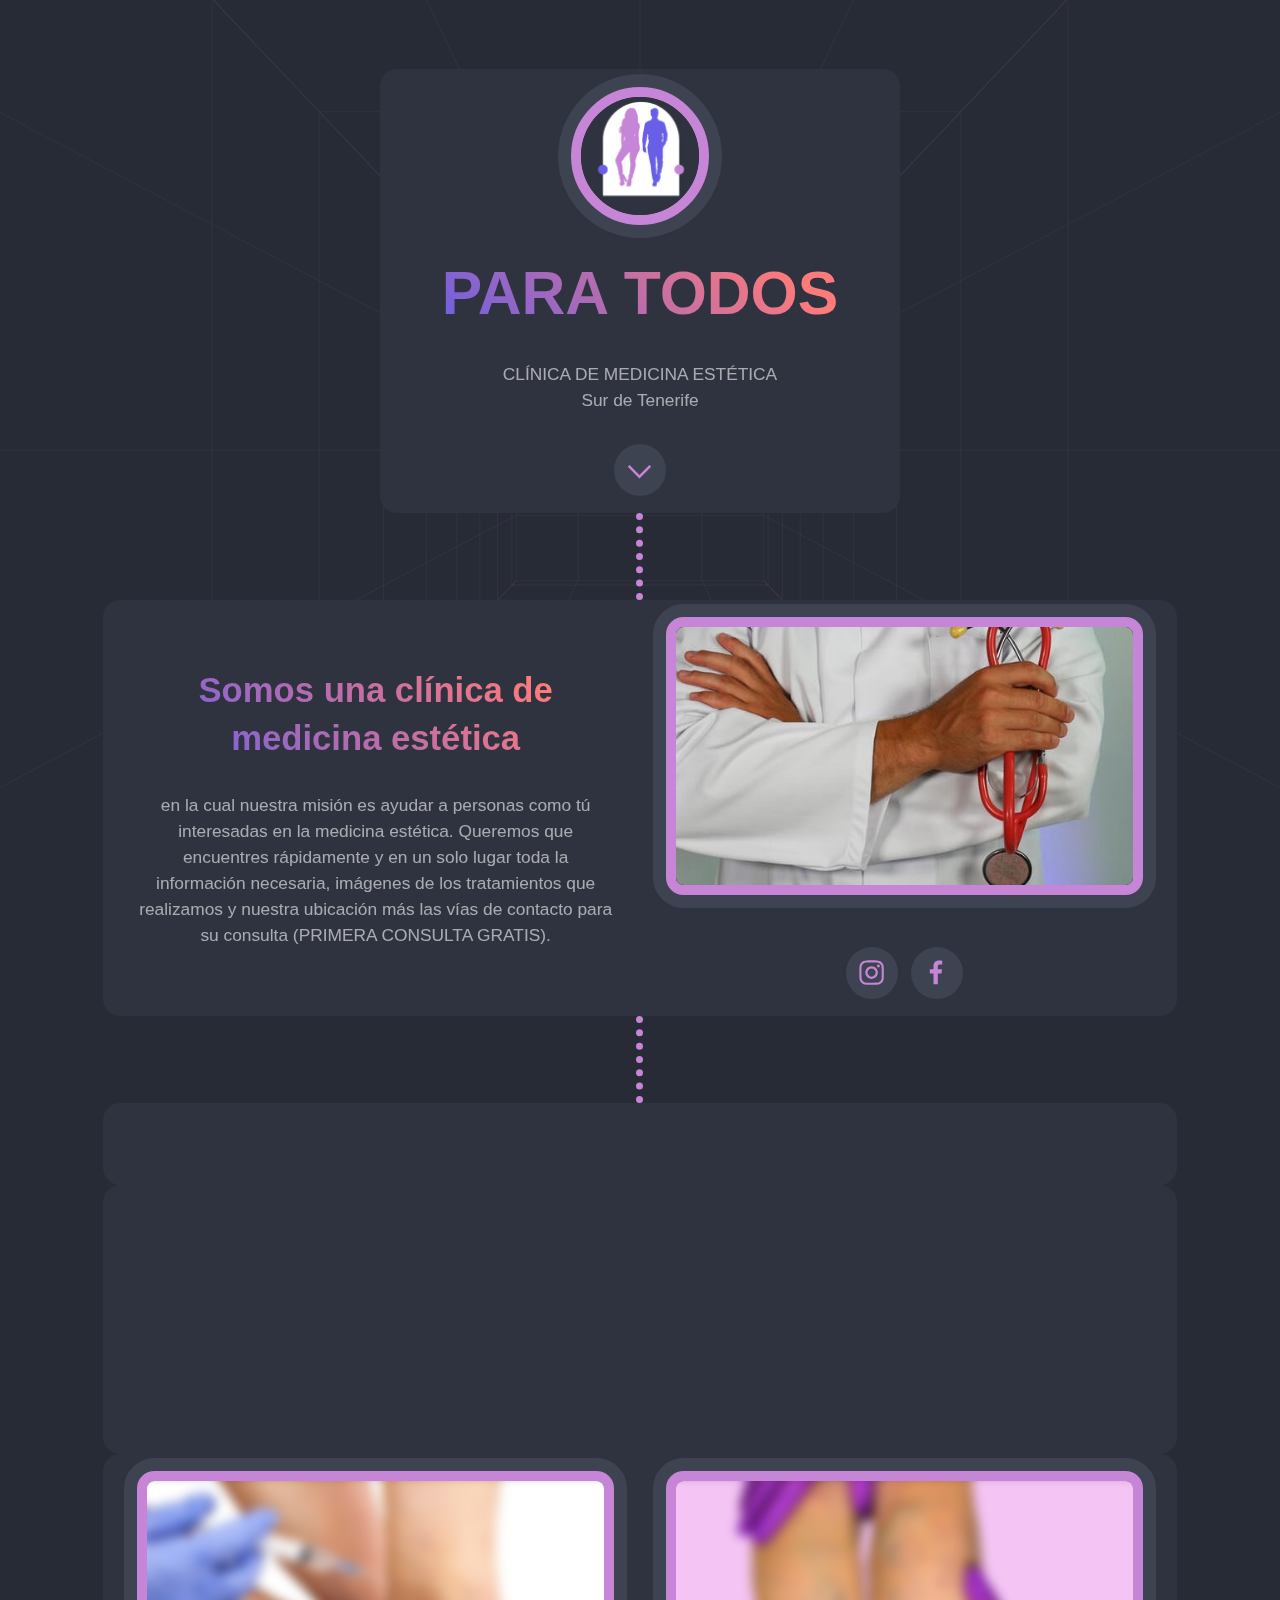
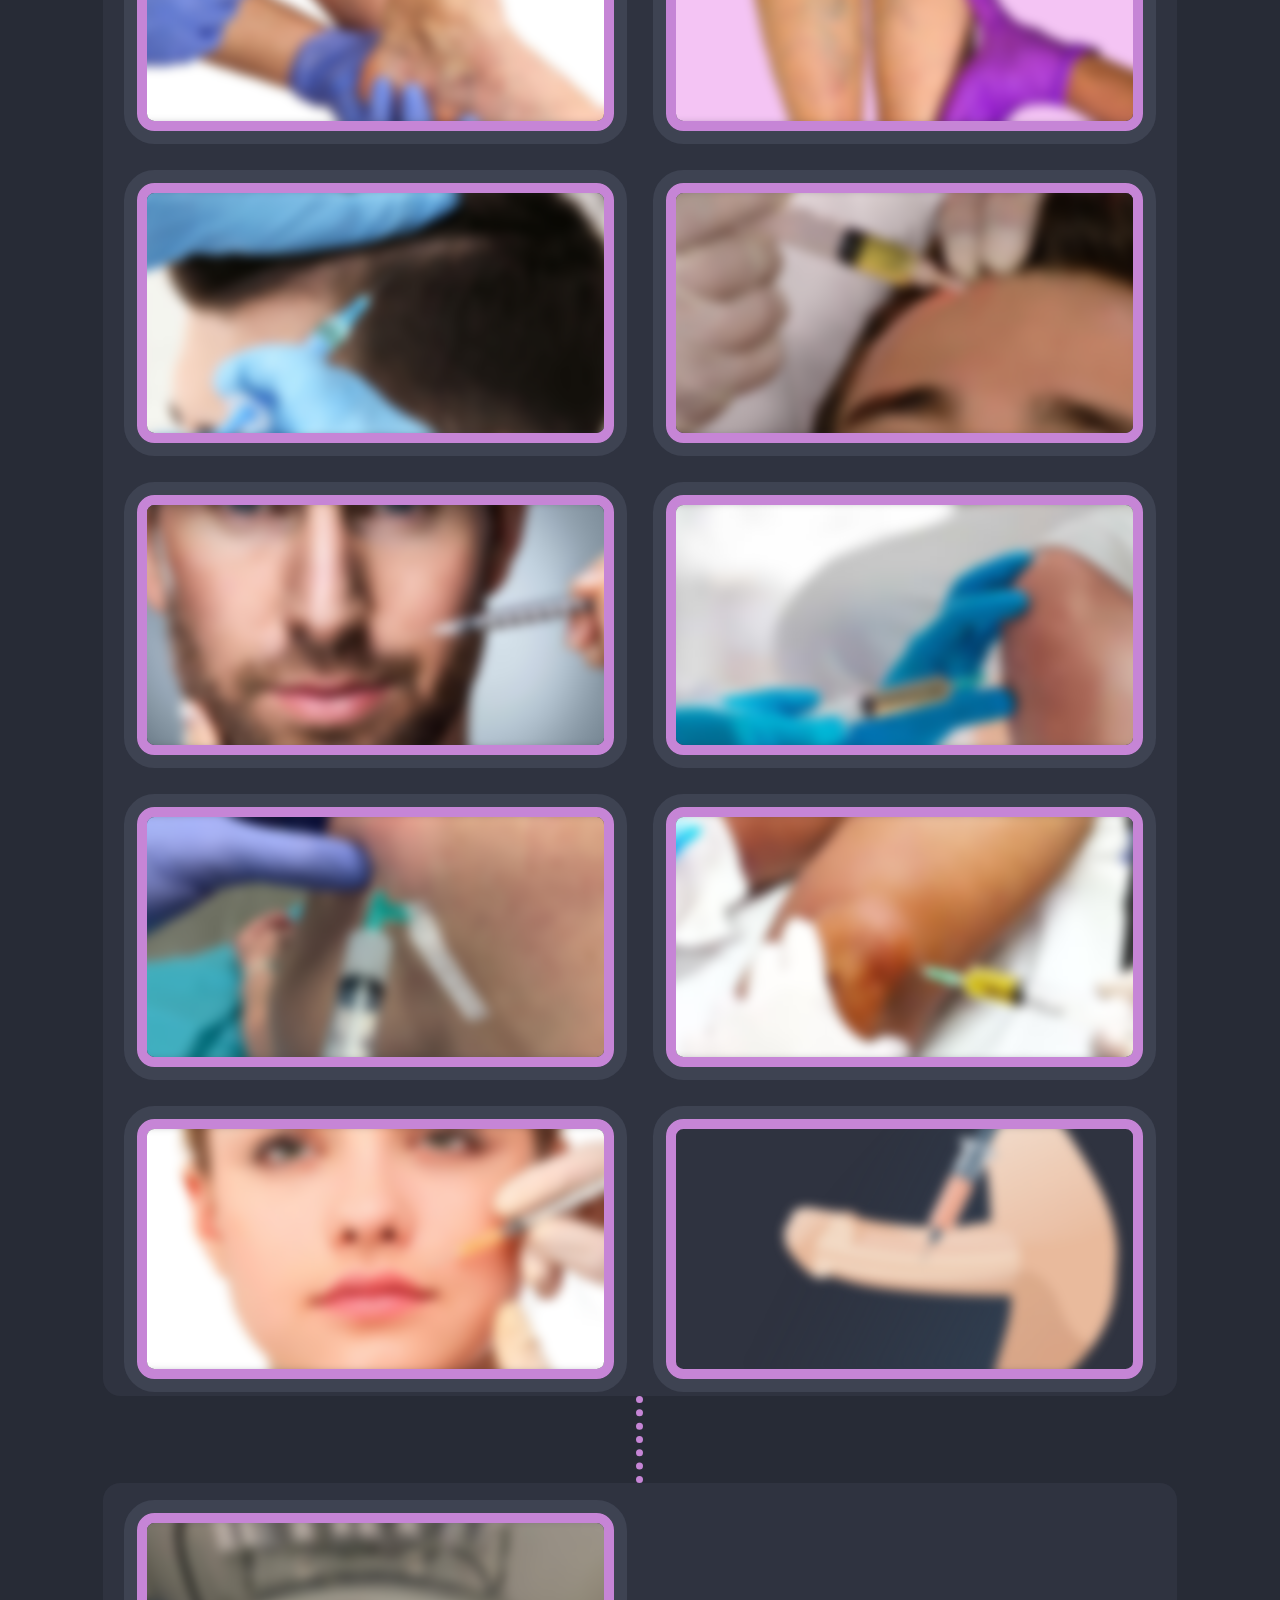
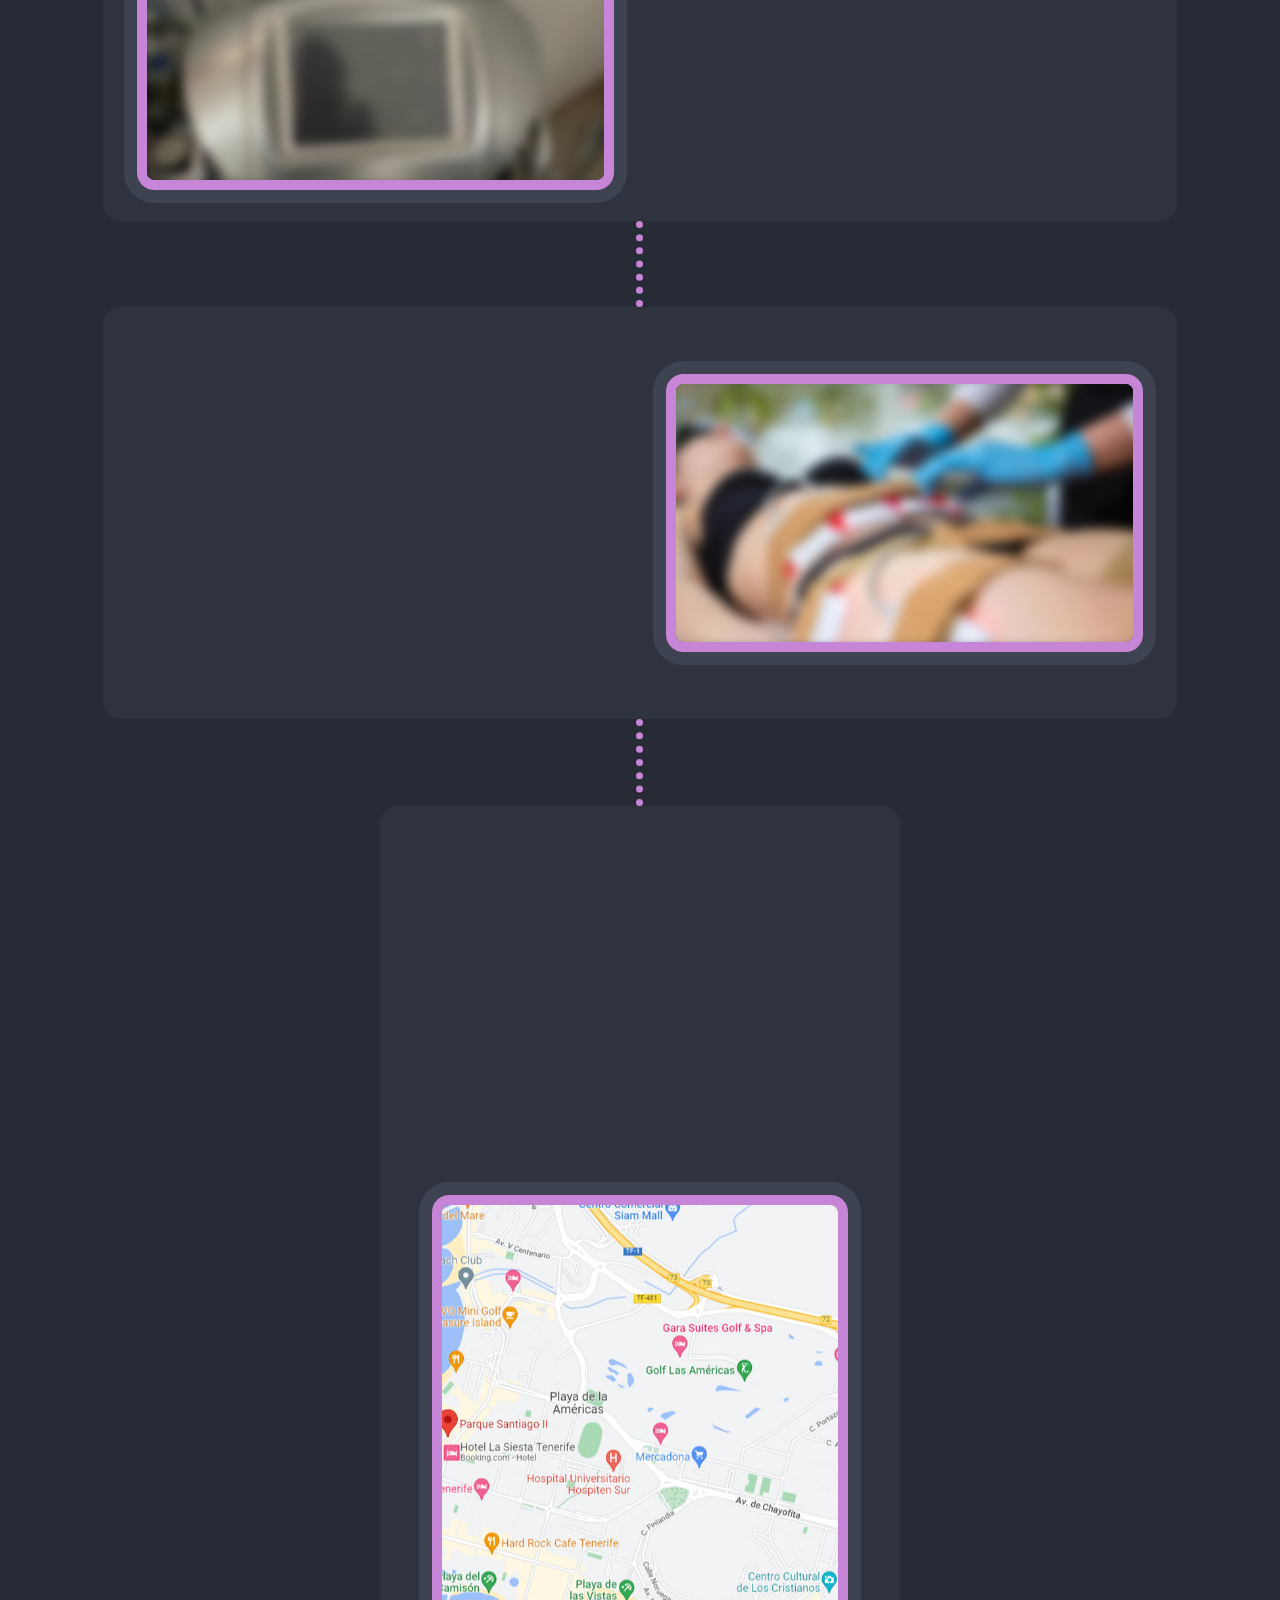
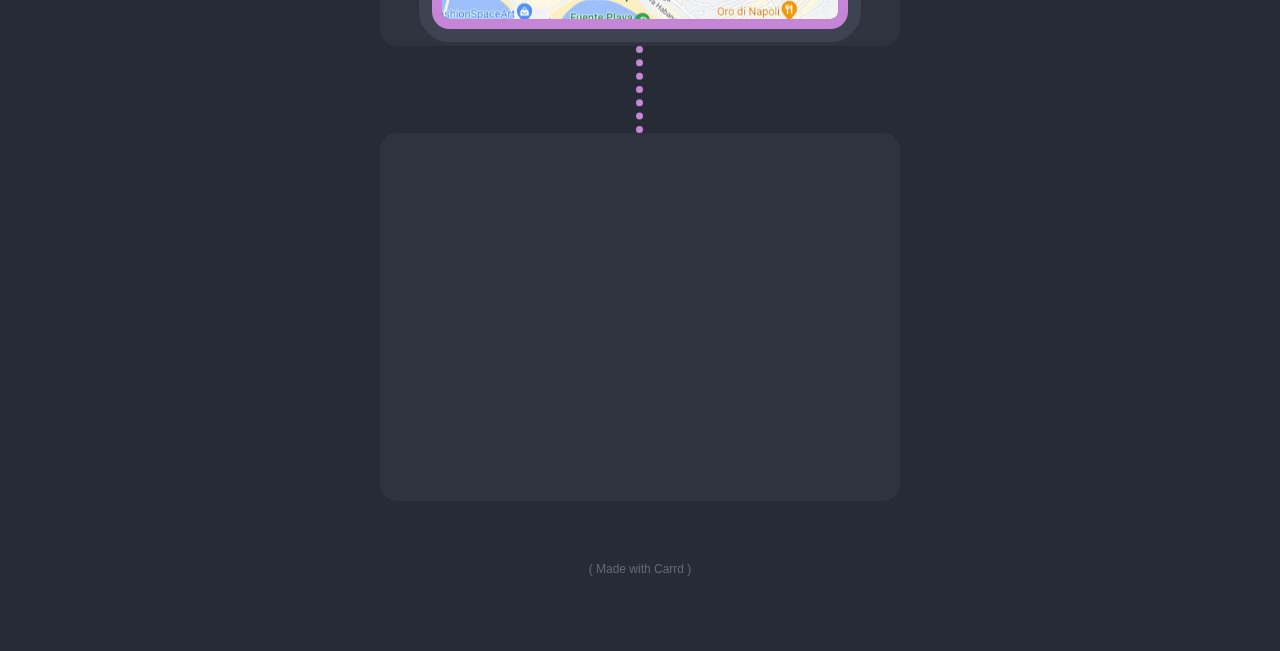
==== commit b10df659: "first-test" ====
--- a/Para todos - Clínica de estética en el Sur de Tenerife.html
+++ b/Para todos - Clínica de estética en el Sur de Tenerife.html
@@ -1,3 +1,24 @@
 <!DOCTYPE html>
-<!-- saved from url=(0037)https://esthetic-atomwhyred.carrd.co/ -->
-<html lang="en" style=""><head><meta http-equiv="Content-Type" content="text/html; charset=UTF-8"><title>Para todos - Clínica de estética en el Sur de Tenerife</title><meta name="viewport" content="width=device-width,initial-scale=1"><meta name="description" content="La web de medicina estética que hace que tu enfermedad no sea nada."><meta property="og:site_name" content="Para todos - Clínica de estética en el Sur de Tenerife"><meta property="og:title" content="Para todos - Clínica de estética en el Sur de Tenerife"><meta property="og:type" content="website"><meta property="og:description" content="La web de medicina estética que hace que tu enfermedad no sea nada."><meta property="og:image" content="https://esthetic-atomwhyred.carrd.co/assets/images/card.jpg?v=3702651f"><meta property="og:image:type" content="image/jpeg"><meta property="og:image:width" content="1280"><meta property="og:image:height" content="800"><meta property="og:url" content="https://esthetic-atomwhyred.carrd.co"><meta property="twitter:card" content="summary_large_image"><link rel="canonical" href="https://esthetic-atomwhyred.carrd.co/"><link href="./Para todos - Clínica de estética en el Sur de Tenerife_files/css" rel="stylesheet" type="text/css"><style>html,body,div,span,applet,object,iframe,h1,h2,h3,h4,h5,h6,p,blockquote,pre,a,abbr,acronym,address,big,cite,code,del,dfn,em,img,ins,kbd,q,s,samp,small,strike,strong,sub,sup,tt,var,b,u,i,center,dl,dt,dd,ol,ul,li,fieldset,form,label,legend,table,caption,tbody,tfoot,thead,tr,th,td,article,aside,canvas,details,embed,figure,figcaption,footer,header,hgroup,menu,nav,output,ruby,section,summary,time,mark,audio,video{margin:0;padding:0;border:0;font-size:100%;font:inherit;vertical-align:baseline;}article,aside,details,figcaption,figure,footer,header,hgroup,menu,nav,section{display:block;}body{line-height:1;}ol,ul{list-style:none;}blockquote,q{quotes:none;}blockquote:before,blockquote:after,q:before,q:after{content:'';content:none;}table{border-collapse:collapse;border-spacing:0;}body{-webkit-text-size-adjust:none}mark{background-color:transparent;color:inherit}input::-moz-focus-inner{border:0;padding:0}input[type="text"],input[type="email"],select,textarea{-moz-appearance:none;-webkit-appearance:none;-ms-appearance:none;appearance:none}*, *:before, *:after {box-sizing: border-box;}body {line-height: 1.0;min-height: var(--viewport-height);min-width: 320px;overflow-x: hidden;word-wrap: break-word;background-color: #272B36;}body:before {background-attachment: scroll;content: '';display: block;height: var(--background-height);left: 0;pointer-events: none;position: fixed;top: 0;transform: scale(1);width: 100vw;z-index: 0;background-image: url('data:image/svg+xml;charset=utf8,%3Csvg%20width%3D%22640%22%20height%3D%22480%22%20viewBox%3D%220%200%20640%20480%22%20xmlns%3D%22http%3A%2F%2Fwww.w3.org%2F2000%2Fsvg%22%20preserveAspectRatio%3D%22none%22%3E%20%3Cstyle%20type%3D%22text%2Fcss%22%3E%20line%20%7B%20stroke%3A%20rgba(198,133,214,0.078)%3B%20stroke-width%3A%201.01px%3B%20vector-effect%3A%20non-scaling-stroke%3B%20%7D%20%3C%2Fstyle%3E%20%3Cline%20x1%3D%22704.0%22%20y1%3D%22528.0%22%20x2%3D%22381.9355%22%20y2%3D%22286.4516%22%20opacity%3D%221%22%20%2F%3E%20%3Cline%20x1%3D%22512.0%22%20y1%3D%22528.0%22%20x2%3D%22350.9677%22%20y2%3D%22286.4516%22%20opacity%3D%221%22%20%2F%3E%20%3Cline%20x1%3D%22320.0%22%20y1%3D%22528.0%22%20x2%3D%22320.0%22%20y2%3D%22286.4516%22%20opacity%3D%221%22%20%2F%3E%20%3Cline%20x1%3D%22128.0%22%20y1%3D%22528.0%22%20x2%3D%22289.0323%22%20y2%3D%22286.4516%22%20opacity%3D%221%22%20%2F%3E%20%3Cline%20x1%3D%22-64.0%22%20y1%3D%22528.0%22%20x2%3D%22258.0645%22%20y2%3D%22286.4516%22%20opacity%3D%221%22%20%2F%3E%20%3Cline%20x1%3D%22384.0%22%20y1%3D%22288.0%22%20x2%3D%22256.0%22%20y2%3D%22288.0%22%20opacity%3D%221%22%3E%20%3Canimate%20attributeName%3D%22x1%22%20dur%3D%221s%22%20repeatCount%3D%22indefinite%22%20values%3D%22384.0%3B386.2069%3B388.5714%3B391.1111%22%20%2F%3E%20%3Canimate%20attributeName%3D%22y1%22%20dur%3D%221s%22%20repeatCount%3D%22indefinite%22%20values%3D%22288.0%3B289.6552%3B291.4286%3B293.3333%22%20%2F%3E%20%3Canimate%20attributeName%3D%22x2%22%20dur%3D%221s%22%20repeatCount%3D%22indefinite%22%20values%3D%22256.0%3B253.7931%3B251.4286%3B248.8889%22%20%2F%3E%20%3Canimate%20attributeName%3D%22y2%22%20dur%3D%221s%22%20repeatCount%3D%22indefinite%22%20values%3D%22288.0%3B289.6552%3B291.4286%3B293.3333%22%20%2F%3E%20%3C%2Fline%3E%20%3Cline%20x1%3D%22391.1111%22%20y1%3D%22293.3333%22%20x2%3D%22248.8889%22%20y2%3D%22293.3333%22%20opacity%3D%221%22%3E%20%3Canimate%20attributeName%3D%22x1%22%20dur%3D%221s%22%20repeatCount%3D%22indefinite%22%20values%3D%22391.1111%3B393.8462%3B396.8%3B400.0%22%20%2F%3E%20%3Canimate%20attributeName%3D%22y1%22%20dur%3D%221s%22%20repeatCount%3D%22indefinite%22%20values%3D%22293.3333%3B295.3846%3B297.6%3B300.0%22%20%2F%3E%20%3Canimate%20attributeName%3D%22x2%22%20dur%3D%221s%22%20repeatCount%3D%22indefinite%22%20values%3D%22248.8889%3B246.1538%3B243.2%3B240.0%22%20%2F%3E%20%3Canimate%20attributeName%3D%22y2%22%20dur%3D%221s%22%20repeatCount%3D%22indefinite%22%20values%3D%22293.3333%3B295.3846%3B297.6%3B300.0%22%20%2F%3E%20%3C%2Fline%3E%20%3Cline%20x1%3D%22400.0%22%20y1%3D%22300.0%22%20x2%3D%22240.0%22%20y2%3D%22300.0%22%20opacity%3D%221%22%3E%20%3Canimate%20attributeName%3D%22x1%22%20dur%3D%221s%22%20repeatCount%3D%22indefinite%22%20values%3D%22400.0%3B403.4783%3B407.2727%3B411.4286%22%20%2F%3E%20%3Canimate%20attributeName%3D%22y1%22%20dur%3D%221s%22%20repeatCount%3D%22indefinite%22%20values%3D%22300.0%3B302.6087%3B305.4545%3B308.5714%22%20%2F%3E%20%3Canimate%20attributeName%3D%22x2%22%20dur%3D%221s%22%20repeatCount%3D%22indefinite%22%20values%3D%22240.0%3B236.5217%3B232.7273%3B228.5714%22%20%2F%3E%20%3Canimate%20attributeName%3D%22y2%22%20dur%3D%221s%22%20repeatCount%3D%22indefinite%22%20values%3D%22300.0%3B302.6087%3B305.4545%3B308.5714%22%20%2F%3E%20%3C%2Fline%3E%20%3Cline%20x1%3D%22411.4286%22%20y1%3D%22308.5714%22%20x2%3D%22228.5714%22%20y2%3D%22308.5714%22%20opacity%3D%221%22%3E%20%3Canimate%20attributeName%3D%22x1%22%20dur%3D%221s%22%20repeatCount%3D%22indefinite%22%20values%3D%22411.4286%3B416.0%3B421.0526%3B426.6667%22%20%2F%3E%20%3Canimate%20attributeName%3D%22y1%22%20dur%3D%221s%22%20repeatCount%3D%22indefinite%22%20values%3D%22308.5714%3B312.0%3B315.7895%3B320.0%22%20%2F%3E%20%3Canimate%20attributeName%3D%22x2%22%20dur%3D%221s%22%20repeatCount%3D%22indefinite%22%20values%3D%22228.5714%3B224.0%3B218.9474%3B213.3333%22%20%2F%3E%20%3Canimate%20attributeName%3D%22y2%22%20dur%3D%221s%22%20repeatCount%3D%22indefinite%22%20values%3D%22308.5714%3B312.0%3B315.7895%3B320.0%22%20%2F%3E%20%3C%2Fline%3E%20%3Cline%20x1%3D%22426.6667%22%20y1%3D%22320.0%22%20x2%3D%22213.3333%22%20y2%3D%22320.0%22%20opacity%3D%221%22%3E%20%3Canimate%20attributeName%3D%22x1%22%20dur%3D%221s%22%20repeatCount%3D%22indefinite%22%20values%3D%22426.6667%3B432.9412%3B440.0%3B448.0%22%20%2F%3E%20%3Canimate%20attributeName%3D%22y1%22%20dur%3D%221s%22%20repeatCount%3D%22indefinite%22%20values%3D%22320.0%3B324.7059%3B330.0%3B336.0%22%20%2F%3E%20%3Canimate%20attributeName%3D%22x2%22%20dur%3D%221s%22%20repeatCount%3D%22indefinite%22%20values%3D%22213.3333%3B207.0588%3B200.0%3B192.0%22%20%2F%3E%20%3Canimate%20attributeName%3D%22y2%22%20dur%3D%221s%22%20repeatCount%3D%22indefinite%22%20values%3D%22320.0%3B324.7059%3B330.0%3B336.0%22%20%2F%3E%20%3C%2Fline%3E%20%3Cline%20x1%3D%22448.0%22%20y1%3D%22336.0%22%20x2%3D%22192.0%22%20y2%3D%22336.0%22%20opacity%3D%221%22%3E%20%3Canimate%20attributeName%3D%22x1%22%20dur%3D%221s%22%20repeatCount%3D%22indefinite%22%20values%3D%22448.0%3B457.1429%3B467.6923%3B480.0%22%20%2F%3E%20%3Canimate%20attributeName%3D%22y1%22%20dur%3D%221s%22%20repeatCount%3D%22indefinite%22%20values%3D%22336.0%3B342.8571%3B350.7692%3B360.0%22%20%2F%3E%20%3Canimate%20attributeName%3D%22x2%22%20dur%3D%221s%22%20repeatCount%3D%22indefinite%22%20values%3D%22192.0%3B182.8571%3B172.3077%3B160.0%22%20%2F%3E%20%3Canimate%20attributeName%3D%22y2%22%20dur%3D%221s%22%20repeatCount%3D%22indefinite%22%20values%3D%22336.0%3B342.8571%3B350.7692%3B360.0%22%20%2F%3E%20%3C%2Fline%3E%20%3Cline%20x1%3D%22480.0%22%20y1%3D%22360.0%22%20x2%3D%22160.0%22%20y2%3D%22360.0%22%20opacity%3D%221%22%3E%20%3Canimate%20attributeName%3D%22x1%22%20dur%3D%221s%22%20repeatCount%3D%22indefinite%22%20values%3D%22480.0%3B494.5455%3B512.0%3B533.3333%22%20%2F%3E%20%3Canimate%20attributeName%3D%22y1%22%20dur%3D%221s%22%20repeatCount%3D%22indefinite%22%20values%3D%22360.0%3B370.9091%3B384.0%3B400.0%22%20%2F%3E%20%3Canimate%20attributeName%3D%22x2%22%20dur%3D%221s%22%20repeatCount%3D%22indefinite%22%20values%3D%22160.0%3B145.4545%3B128.0%3B106.6667%22%20%2F%3E%20%3Canimate%20attributeName%3D%22y2%22%20dur%3D%221s%22%20repeatCount%3D%22indefinite%22%20values%3D%22360.0%3B370.9091%3B384.0%3B400.0%22%20%2F%3E%20%3C%2Fline%3E%20%3Cline%20x1%3D%22533.3333%22%20y1%3D%22400.0%22%20x2%3D%22106.6667%22%20y2%3D%22400.0%22%20opacity%3D%221%22%3E%20%3Canimate%20attributeName%3D%22x1%22%20dur%3D%221s%22%20repeatCount%3D%22indefinite%22%20values%3D%22533.3333%3B560.0%3B594.2857%3B640.0%22%20%2F%3E%20%3Canimate%20attributeName%3D%22y1%22%20dur%3D%221s%22%20repeatCount%3D%22indefinite%22%20values%3D%22400.0%3B420.0%3B445.7143%3B480.0%22%20%2F%3E%20%3Canimate%20attributeName%3D%22x2%22%20dur%3D%221s%22%20repeatCount%3D%22indefinite%22%20values%3D%22106.6667%3B80.0%3B45.7143%3B0.0%22%20%2F%3E%20%3Canimate%20attributeName%3D%22y2%22%20dur%3D%221s%22%20repeatCount%3D%22indefinite%22%20values%3D%22400.0%3B420.0%3B445.7143%3B480.0%22%20%2F%3E%20%3C%2Fline%3E%20%3Cline%20x1%3D%22640.0%22%20y1%3D%22480.0%22%20x2%3D%220.0%22%20y2%3D%22480.0%22%20opacity%3D%221%22%3E%20%3Canimate%20attributeName%3D%22x1%22%20dur%3D%221s%22%20repeatCount%3D%22indefinite%22%20values%3D%22640.0%3B704.0%3B704.0%3B704.0%22%20%2F%3E%20%3Canimate%20attributeName%3D%22y1%22%20dur%3D%221s%22%20repeatCount%3D%22indefinite%22%20values%3D%22480.0%3B528.0%3B528.0%3B528.0%22%20%2F%3E%20%3Canimate%20attributeName%3D%22x2%22%20dur%3D%221s%22%20repeatCount%3D%22indefinite%22%20values%3D%220.0%3B-64.0%3B-64.0%3B-64.0%22%20%2F%3E%20%3Canimate%20attributeName%3D%22y2%22%20dur%3D%221s%22%20repeatCount%3D%22indefinite%22%20values%3D%22480.0%3B528.0%3B528.0%3B528.0%22%20%2F%3E%20%3Canimate%20attributeName%3D%22opacity%22%20dur%3D%221s%22%20repeatCount%3D%22indefinite%22%20values%3D%221%3B1%3B0%3B0%22%20%2F%3E%20%3C%2Fline%3E%20%3Cline%20x1%3D%22381.9355%22%20y1%3D%22286.4516%22%20x2%3D%22381.9355%22%20y2%3D%22193.5484%22%20%2F%3E%20%3Cline%20x1%3D%22350.9677%22%20y1%3D%22286.4516%22%20x2%3D%22350.9677%22%20y2%3D%22193.5484%22%20%2F%3E%20%3Cline%20x1%3D%22320.0%22%20y1%3D%22286.4516%22%20x2%3D%22320.0%22%20y2%3D%22193.5484%22%20%2F%3E%20%3Cline%20x1%3D%22289.0323%22%20y1%3D%22286.4516%22%20x2%3D%22289.0323%22%20y2%3D%22193.5484%22%20%2F%3E%20%3Cline%20x1%3D%22258.0645%22%20y1%3D%22286.4516%22%20x2%3D%22258.0645%22%20y2%3D%22193.5484%22%20%2F%3E%20%3Cline%20x1%3D%22381.9355%22%20y1%3D%22286.4516%22%20x2%3D%22258.0645%22%20y2%3D%22286.4516%22%20%2F%3E%20%3Cline%20x1%3D%22381.9355%22%20y1%3D%22263.2258%22%20x2%3D%22258.0645%22%20y2%3D%22263.2258%22%20%2F%3E%20%3Cline%20x1%3D%22381.9355%22%20y1%3D%22240.0%22%20x2%3D%22258.0645%22%20y2%3D%22240.0%22%20%2F%3E%20%3Cline%20x1%3D%22381.9355%22%20y1%3D%22216.7742%22%20x2%3D%22258.0645%22%20y2%3D%22216.7742%22%20%2F%3E%20%3Cline%20x1%3D%22381.9355%22%20y1%3D%22193.5484%22%20x2%3D%22258.0645%22%20y2%3D%22193.5484%22%20%2F%3E%20%3Cline%20x1%3D%22-64.0%22%20y1%3D%22528.0%22%20x2%3D%22258.0645%22%20y2%3D%22286.4516%22%20opacity%3D%221%22%20%2F%3E%20%3Cline%20x1%3D%22-64.0%22%20y1%3D%22384.0%22%20x2%3D%22258.0645%22%20y2%3D%22263.2258%22%20opacity%3D%221%22%20%2F%3E%20%3Cline%20x1%3D%22-64.0%22%20y1%3D%22240.0%22%20x2%3D%22258.0645%22%20y2%3D%22240.0%22%20opacity%3D%221%22%20%2F%3E%20%3Cline%20x1%3D%22-64.0%22%20y1%3D%2296.0%22%20x2%3D%22258.0645%22%20y2%3D%22216.7742%22%20opacity%3D%221%22%20%2F%3E%20%3Cline%20x1%3D%22-64.0%22%20y1%3D%22-48.0%22%20x2%3D%22258.0645%22%20y2%3D%22193.5484%22%20opacity%3D%221%22%20%2F%3E%20%3Cline%20x1%3D%22256.0%22%20y1%3D%22288.0%22%20x2%3D%22256.0%22%20y2%3D%22192.0%22%20opacity%3D%221%22%3E%20%3Canimate%20attributeName%3D%22x1%22%20dur%3D%221s%22%20repeatCount%3D%22indefinite%22%20values%3D%22256.0%3B253.7931%3B251.4286%3B248.8889%22%20%2F%3E%20%3Canimate%20attributeName%3D%22y1%22%20dur%3D%221s%22%20repeatCount%3D%22indefinite%22%20values%3D%22288.0%3B289.6552%3B291.4286%3B293.3333%22%20%2F%3E%20%3Canimate%20attributeName%3D%22x2%22%20dur%3D%221s%22%20repeatCount%3D%22indefinite%22%20values%3D%22256.0%3B253.7931%3B251.4286%3B248.8889%22%20%2F%3E%20%3Canimate%20attributeName%3D%22y2%22%20dur%3D%221s%22%20repeatCount%3D%22indefinite%22%20values%3D%22192.0%3B190.3448%3B188.5714%3B186.6667%22%20%2F%3E%20%3C%2Fline%3E%20%3Cline%20x1%3D%22248.8889%22%20y1%3D%22293.3333%22%20x2%3D%22248.8889%22%20y2%3D%22186.6667%22%20opacity%3D%221%22%3E%20%3Canimate%20attributeName%3D%22x1%22%20dur%3D%221s%22%20repeatCount%3D%22indefinite%22%20values%3D%22248.8889%3B246.1538%3B243.2%3B240.0%22%20%2F%3E%20%3Canimate%20attributeName%3D%22y1%22%20dur%3D%221s%22%20repeatCount%3D%22indefinite%22%20values%3D%22293.3333%3B295.3846%3B297.6%3B300.0%22%20%2F%3E%20%3Canimate%20attributeName%3D%22x2%22%20dur%3D%221s%22%20repeatCount%3D%22indefinite%22%20values%3D%22248.8889%3B246.1538%3B243.2%3B240.0%22%20%2F%3E%20%3Canimate%20attributeName%3D%22y2%22%20dur%3D%221s%22%20repeatCount%3D%22indefinite%22%20values%3D%22186.6667%3B184.6154%3B182.4%3B180.0%22%20%2F%3E%20%3C%2Fline%3E%20%3Cline%20x1%3D%22240.0%22%20y1%3D%22300.0%22%20x2%3D%22240.0%22%20y2%3D%22180.0%22%20opacity%3D%221%22%3E%20%3Canimate%20attributeName%3D%22x1%22%20dur%3D%221s%22%20repeatCount%3D%22indefinite%22%20values%3D%22240.0%3B236.5217%3B232.7273%3B228.5714%22%20%2F%3E%20%3Canimate%20attributeName%3D%22y1%22%20dur%3D%221s%22%20repeatCount%3D%22indefinite%22%20values%3D%22300.0%3B302.6087%3B305.4545%3B308.5714%22%20%2F%3E%20%3Canimate%20attributeName%3D%22x2%22%20dur%3D%221s%22%20repeatCount%3D%22indefinite%22%20values%3D%22240.0%3B236.5217%3B232.7273%3B228.5714%22%20%2F%3E%20%3Canimate%20attributeName%3D%22y2%22%20dur%3D%221s%22%20repeatCount%3D%22indefinite%22%20values%3D%22180.0%3B177.3913%3B174.5455%3B171.4286%22%20%2F%3E%20%3C%2Fline%3E%20%3Cline%20x1%3D%22228.5714%22%20y1%3D%22308.5714%22%20x2%3D%22228.5714%22%20y2%3D%22171.4286%22%20opacity%3D%221%22%3E%20%3Canimate%20attributeName%3D%22x1%22%20dur%3D%221s%22%20repeatCount%3D%22indefinite%22%20values%3D%22228.5714%3B224.0%3B218.9474%3B213.3333%22%20%2F%3E%20%3Canimate%20attributeName%3D%22y1%22%20dur%3D%221s%22%20repeatCount%3D%22indefinite%22%20values%3D%22308.5714%3B312.0%3B315.7895%3B320.0%22%20%2F%3E%20%3Canimate%20attributeName%3D%22x2%22%20dur%3D%221s%22%20repeatCount%3D%22indefinite%22%20values%3D%22228.5714%3B224.0%3B218.9474%3B213.3333%22%20%2F%3E%20%3Canimate%20attributeName%3D%22y2%22%20dur%3D%221s%22%20repeatCount%3D%22indefinite%22%20values%3D%22171.4286%3B168.0%3B164.2105%3B160.0%22%20%2F%3E%20%3C%2Fline%3E%20%3Cline%20x1%3D%22213.3333%22%20y1%3D%22320.0%22%20x2%3D%22213.3333%22%20y2%3D%22160.0%22%20opacity%3D%221%22%3E%20%3Canimate%20attributeName%3D%22x1%22%20dur%3D%221s%22%20repeatCount%3D%22indefinite%22%20values%3D%22213.3333%3B207.0588%3B200.0%3B192.0%22%20%2F%3E%20%3Canimate%20attributeName%3D%22y1%22%20dur%3D%221s%22%20repeatCount%3D%22indefinite%22%20values%3D%22320.0%3B324.7059%3B330.0%3B336.0%22%20%2F%3E%20%3Canimate%20attributeName%3D%22x2%22%20dur%3D%221s%22%20repeatCount%3D%22indefinite%22%20values%3D%22213.3333%3B207.0588%3B200.0%3B192.0%22%20%2F%3E%20%3Canimate%20attributeName%3D%22y2%22%20dur%3D%221s%22%20repeatCount%3D%22indefinite%22%20values%3D%22160.0%3B155.2941%3B150.0%3B144.0%22%20%2F%3E%20%3C%2Fline%3E%20%3Cline%20x1%3D%22192.0%22%20y1%3D%22336.0%22%20x2%3D%22192.0%22%20y2%3D%22144.0%22%20opacity%3D%221%22%3E%20%3Canimate%20attributeName%3D%22x1%22%20dur%3D%221s%22%20repeatCount%3D%22indefinite%22%20values%3D%22192.0%3B182.8571%3B172.3077%3B160.0%22%20%2F%3E%20%3Canimate%20attributeName%3D%22y1%22%20dur%3D%221s%22%20repeatCount%3D%22indefinite%22%20values%3D%22336.0%3B342.8571%3B350.7692%3B360.0%22%20%2F%3E%20%3Canimate%20attributeName%3D%22x2%22%20dur%3D%221s%22%20repeatCount%3D%22indefinite%22%20values%3D%22192.0%3B182.8571%3B172.3077%3B160.0%22%20%2F%3E%20%3Canimate%20attributeName%3D%22y2%22%20dur%3D%221s%22%20repeatCount%3D%22indefinite%22%20values%3D%22144.0%3B137.1429%3B129.2308%3B120.0%22%20%2F%3E%20%3C%2Fline%3E%20%3Cline%20x1%3D%22160.0%22%20y1%3D%22360.0%22%20x2%3D%22160.0%22%20y2%3D%22120.0%22%20opacity%3D%221%22%3E%20%3Canimate%20attributeName%3D%22x1%22%20dur%3D%221s%22%20repeatCount%3D%22indefinite%22%20values%3D%22160.0%3B145.4545%3B128.0%3B106.6667%22%20%2F%3E%20%3Canimate%20attributeName%3D%22y1%22%20dur%3D%221s%22%20repeatCount%3D%22indefinite%22%20values%3D%22360.0%3B370.9091%3B384.0%3B400.0%22%20%2F%3E%20%3Canimate%20attributeName%3D%22x2%22%20dur%3D%221s%22%20repeatCount%3D%22indefinite%22%20values%3D%22160.0%3B145.4545%3B128.0%3B106.6667%22%20%2F%3E%20%3Canimate%20attributeName%3D%22y2%22%20dur%3D%221s%22%20repeatCount%3D%22indefinite%22%20values%3D%22120.0%3B109.0909%3B96.0%3B80.0%22%20%2F%3E%20%3C%2Fline%3E%20%3Cline%20x1%3D%22106.6667%22%20y1%3D%22400.0%22%20x2%3D%22106.6667%22%20y2%3D%2280.0%22%20opacity%3D%221%22%3E%20%3Canimate%20attributeName%3D%22x1%22%20dur%3D%221s%22%20repeatCount%3D%22indefinite%22%20values%3D%22106.6667%3B80.0%3B45.7143%3B0.0%22%20%2F%3E%20%3Canimate%20attributeName%3D%22y1%22%20dur%3D%221s%22%20repeatCount%3D%22indefinite%22%20values%3D%22400.0%3B420.0%3B445.7143%3B480.0%22%20%2F%3E%20%3Canimate%20attributeName%3D%22x2%22%20dur%3D%221s%22%20repeatCount%3D%22indefinite%22%20values%3D%22106.6667%3B80.0%3B45.7143%3B0.0%22%20%2F%3E%20%3Canimate%20attributeName%3D%22y2%22%20dur%3D%221s%22%20repeatCount%3D%22indefinite%22%20values%3D%2280.0%3B60.0%3B34.2857%3B0.0%22%20%2F%3E%20%3C%2Fline%3E%20%3Cline%20x1%3D%220.0%22%20y1%3D%22480.0%22%20x2%3D%220.0%22%20y2%3D%220.0%22%20opacity%3D%221%22%3E%20%3Canimate%20attributeName%3D%22x1%22%20dur%3D%221s%22%20repeatCount%3D%22indefinite%22%20values%3D%220.0%3B-64.0%3B-64.0%3B-64.0%22%20%2F%3E%20%3Canimate%20attributeName%3D%22y1%22%20dur%3D%221s%22%20repeatCount%3D%22indefinite%22%20values%3D%22480.0%3B528.0%3B528.0%3B528.0%22%20%2F%3E%20%3Canimate%20attributeName%3D%22x2%22%20dur%3D%221s%22%20repeatCount%3D%22indefinite%22%20values%3D%220.0%3B-64.0%3B-64.0%3B-64.0%22%20%2F%3E%20%3Canimate%20attributeName%3D%22y2%22%20dur%3D%221s%22%20repeatCount%3D%22indefinite%22%20values%3D%220.0%3B-48.0%3B-48.0%3B-48.0%22%20%2F%3E%20%3Canimate%20attributeName%3D%22opacity%22%20dur%3D%221s%22%20repeatCount%3D%22indefinite%22%20values%3D%221%3B1%3B0%3B0%22%20%2F%3E%20%3C%2Fline%3E%20%3Cline%20x1%3D%22-64.0%22%20y1%3D%22-48.0%22%20x2%3D%22258.0645%22%20y2%3D%22193.5484%22%20opacity%3D%221%22%20%2F%3E%20%3Cline%20x1%3D%22128.0%22%20y1%3D%22-48.0%22%20x2%3D%22289.0323%22%20y2%3D%22193.5484%22%20opacity%3D%221%22%20%2F%3E%20%3Cline%20x1%3D%22320.0%22%20y1%3D%22-48.0%22%20x2%3D%22320.0%22%20y2%3D%22193.5484%22%20opacity%3D%221%22%20%2F%3E%20%3Cline%20x1%3D%22512.0%22%20y1%3D%22-48.0%22%20x2%3D%22350.9677%22%20y2%3D%22193.5484%22%20opacity%3D%221%22%20%2F%3E%20%3Cline%20x1%3D%22704.0%22%20y1%3D%22-48.0%22%20x2%3D%22381.9355%22%20y2%3D%22193.5484%22%20opacity%3D%221%22%20%2F%3E%20%3Cline%20x1%3D%22256.0%22%20y1%3D%22192.0%22%20x2%3D%22384.0%22%20y2%3D%22192.0%22%20opacity%3D%221%22%3E%20%3Canimate%20attributeName%3D%22x1%22%20dur%3D%221s%22%20repeatCount%3D%22indefinite%22%20values%3D%22256.0%3B253.7931%3B251.4286%3B248.8889%22%20%2F%3E%20%3Canimate%20attributeName%3D%22y1%22%20dur%3D%221s%22%20repeatCount%3D%22indefinite%22%20values%3D%22192.0%3B190.3448%3B188.5714%3B186.6667%22%20%2F%3E%20%3Canimate%20attributeName%3D%22x2%22%20dur%3D%221s%22%20repeatCount%3D%22indefinite%22%20values%3D%22384.0%3B386.2069%3B388.5714%3B391.1111%22%20%2F%3E%20%3Canimate%20attributeName%3D%22y2%22%20dur%3D%221s%22%20repeatCount%3D%22indefinite%22%20values%3D%22192.0%3B190.3448%3B188.5714%3B186.6667%22%20%2F%3E%20%3C%2Fline%3E%20%3Cline%20x1%3D%22248.8889%22%20y1%3D%22186.6667%22%20x2%3D%22391.1111%22%20y2%3D%22186.6667%22%20opacity%3D%221%22%3E%20%3Canimate%20attributeName%3D%22x1%22%20dur%3D%221s%22%20repeatCount%3D%22indefinite%22%20values%3D%22248.8889%3B246.1538%3B243.2%3B240.0%22%20%2F%3E%20%3Canimate%20attributeName%3D%22y1%22%20dur%3D%221s%22%20repeatCount%3D%22indefinite%22%20values%3D%22186.6667%3B184.6154%3B182.4%3B180.0%22%20%2F%3E%20%3Canimate%20attributeName%3D%22x2%22%20dur%3D%221s%22%20repeatCount%3D%22indefinite%22%20values%3D%22391.1111%3B393.8462%3B396.8%3B400.0%22%20%2F%3E%20%3Canimate%20attributeName%3D%22y2%22%20dur%3D%221s%22%20repeatCount%3D%22indefinite%22%20values%3D%22186.6667%3B184.6154%3B182.4%3B180.0%22%20%2F%3E%20%3C%2Fline%3E%20%3Cline%20x1%3D%22240.0%22%20y1%3D%22180.0%22%20x2%3D%22400.0%22%20y2%3D%22180.0%22%20opacity%3D%221%22%3E%20%3Canimate%20attributeName%3D%22x1%22%20dur%3D%221s%22%20repeatCount%3D%22indefinite%22%20values%3D%22240.0%3B236.5217%3B232.7273%3B228.5714%22%20%2F%3E%20%3Canimate%20attributeName%3D%22y1%22%20dur%3D%221s%22%20repeatCount%3D%22indefinite%22%20values%3D%22180.0%3B177.3913%3B174.5455%3B171.4286%22%20%2F%3E%20%3Canimate%20attributeName%3D%22x2%22%20dur%3D%221s%22%20repeatCount%3D%22indefinite%22%20values%3D%22400.0%3B403.4783%3B407.2727%3B411.4286%22%20%2F%3E%20%3Canimate%20attributeName%3D%22y2%22%20dur%3D%221s%22%20repeatCount%3D%22indefinite%22%20values%3D%22180.0%3B177.3913%3B174.5455%3B171.4286%22%20%2F%3E%20%3C%2Fline%3E%20%3Cline%20x1%3D%22228.5714%22%20y1%3D%22171.4286%22%20x2%3D%22411.4286%22%20y2%3D%22171.4286%22%20opacity%3D%221%22%3E%20%3Canimate%20attributeName%3D%22x1%22%20dur%3D%221s%22%20repeatCount%3D%22indefinite%22%20values%3D%22228.5714%3B224.0%3B218.9474%3B213.3333%22%20%2F%3E%20%3Canimate%20attributeName%3D%22y1%22%20dur%3D%221s%22%20repeatCount%3D%22indefinite%22%20values%3D%22171.4286%3B168.0%3B164.2105%3B160.0%22%20%2F%3E%20%3Canimate%20attributeName%3D%22x2%22%20dur%3D%221s%22%20repeatCount%3D%22indefinite%22%20values%3D%22411.4286%3B416.0%3B421.0526%3B426.6667%22%20%2F%3E%20%3Canimate%20attributeName%3D%22y2%22%20dur%3D%221s%22%20repeatCount%3D%22indefinite%22%20values%3D%22171.4286%3B168.0%3B164.2105%3B160.0%22%20%2F%3E%20%3C%2Fline%3E%20%3Cline%20x1%3D%22213.3333%22%20y1%3D%22160.0%22%20x2%3D%22426.6667%22%20y2%3D%22160.0%22%20opacity%3D%221%22%3E%20%3Canimate%20attributeName%3D%22x1%22%20dur%3D%221s%22%20repeatCount%3D%22indefinite%22%20values%3D%22213.3333%3B207.0588%3B200.0%3B192.0%22%20%2F%3E%20%3Canimate%20attributeName%3D%22y1%22%20dur%3D%221s%22%20repeatCount%3D%22indefinite%22%20values%3D%22160.0%3B155.2941%3B150.0%3B144.0%22%20%2F%3E%20%3Canimate%20attributeName%3D%22x2%22%20dur%3D%221s%22%20repeatCount%3D%22indefinite%22%20values%3D%22426.6667%3B432.9412%3B440.0%3B448.0%22%20%2F%3E%20%3Canimate%20attributeName%3D%22y2%22%20dur%3D%221s%22%20repeatCount%3D%22indefinite%22%20values%3D%22160.0%3B155.2941%3B150.0%3B144.0%22%20%2F%3E%20%3C%2Fline%3E%20%3Cline%20x1%3D%22192.0%22%20y1%3D%22144.0%22%20x2%3D%22448.0%22%20y2%3D%22144.0%22%20opacity%3D%221%22%3E%20%3Canimate%20attributeName%3D%22x1%22%20dur%3D%221s%22%20repeatCount%3D%22indefinite%22%20values%3D%22192.0%3B182.8571%3B172.3077%3B160.0%22%20%2F%3E%20%3Canimate%20attributeName%3D%22y1%22%20dur%3D%221s%22%20repeatCount%3D%22indefinite%22%20values%3D%22144.0%3B137.1429%3B129.2308%3B120.0%22%20%2F%3E%20%3Canimate%20attributeName%3D%22x2%22%20dur%3D%221s%22%20repeatCount%3D%22indefinite%22%20values%3D%22448.0%3B457.1429%3B467.6923%3B480.0%22%20%2F%3E%20%3Canimate%20attributeName%3D%22y2%22%20dur%3D%221s%22%20repeatCount%3D%22indefinite%22%20values%3D%22144.0%3B137.1429%3B129.2308%3B120.0%22%20%2F%3E%20%3C%2Fline%3E%20%3Cline%20x1%3D%22160.0%22%20y1%3D%22120.0%22%20x2%3D%22480.0%22%20y2%3D%22120.0%22%20opacity%3D%221%22%3E%20%3Canimate%20attributeName%3D%22x1%22%20dur%3D%221s%22%20repeatCount%3D%22indefinite%22%20values%3D%22160.0%3B145.4545%3B128.0%3B106.6667%22%20%2F%3E%20%3Canimate%20attributeName%3D%22y1%22%20dur%3D%221s%22%20repeatCount%3D%22indefinite%22%20values%3D%22120.0%3B109.0909%3B96.0%3B80.0%22%20%2F%3E%20%3Canimate%20attributeName%3D%22x2%22%20dur%3D%221s%22%20repeatCount%3D%22indefinite%22%20values%3D%22480.0%3B494.5455%3B512.0%3B533.3333%22%20%2F%3E%20%3Canimate%20attributeName%3D%22y2%22%20dur%3D%221s%22%20repeatCount%3D%22indefinite%22%20values%3D%22120.0%3B109.0909%3B96.0%3B80.0%22%20%2F%3E%20%3C%2Fline%3E%20%3Cline%20x1%3D%22106.6667%22%20y1%3D%2280.0%22%20x2%3D%22533.3333%22%20y2%3D%2280.0%22%20opacity%3D%221%22%3E%20%3Canimate%20attributeName%3D%22x1%22%20dur%3D%221s%22%20repeatCount%3D%22indefinite%22%20values%3D%22106.6667%3B80.0%3B45.7143%3B0.0%22%20%2F%3E%20%3Canimate%20attributeName%3D%22y1%22%20dur%3D%221s%22%20repeatCount%3D%22indefinite%22%20values%3D%2280.0%3B60.0%3B34.2857%3B0.0%22%20%2F%3E%20%3Canimate%20attributeName%3D%22x2%22%20dur%3D%221s%22%20repeatCount%3D%22indefinite%22%20values%3D%22533.3333%3B560.0%3B594.2857%3B640.0%22%20%2F%3E%20%3Canimate%20attributeName%3D%22y2%22%20dur%3D%221s%22%20repeatCount%3D%22indefinite%22%20values%3D%2280.0%3B60.0%3B34.2857%3B0.0%22%20%2F%3E%20%3C%2Fline%3E%20%3Cline%20x1%3D%220.0%22%20y1%3D%220.0%22%20x2%3D%22640.0%22%20y2%3D%220.0%22%20opacity%3D%221%22%3E%20%3Canimate%20attributeName%3D%22x1%22%20dur%3D%221s%22%20repeatCount%3D%22indefinite%22%20values%3D%220.0%3B-64.0%3B-64.0%3B-64.0%22%20%2F%3E%20%3Canimate%20attributeName%3D%22y1%22%20dur%3D%221s%22%20repeatCount%3D%22indefinite%22%20values%3D%220.0%3B-48.0%3B-48.0%3B-48.0%22%20%2F%3E%20%3Canimate%20attributeName%3D%22x2%22%20dur%3D%221s%22%20repeatCount%3D%22indefinite%22%20values%3D%22640.0%3B704.0%3B704.0%3B704.0%22%20%2F%3E%20%3Canimate%20attributeName%3D%22y2%22%20dur%3D%221s%22%20repeatCount%3D%22indefinite%22%20values%3D%220.0%3B-48.0%3B-48.0%3B-48.0%22%20%2F%3E%20%3Canimate%20attributeName%3D%22opacity%22%20dur%3D%221s%22%20repeatCount%3D%22indefinite%22%20values%3D%221%3B1%3B0%3B0%22%20%2F%3E%20%3C%2Fline%3E%20%3Cline%20x1%3D%22704.0%22%20y1%3D%22-48.0%22%20x2%3D%22381.9355%22%20y2%3D%22193.5484%22%20opacity%3D%221%22%20%2F%3E%20%3Cline%20x1%3D%22704.0%22%20y1%3D%2296.0%22%20x2%3D%22381.9355%22%20y2%3D%22216.7742%22%20opacity%3D%221%22%20%2F%3E%20%3Cline%20x1%3D%22704.0%22%20y1%3D%22240.0%22%20x2%3D%22381.9355%22%20y2%3D%22240.0%22%20opacity%3D%221%22%20%2F%3E%20%3Cline%20x1%3D%22704.0%22%20y1%3D%22384.0%22%20x2%3D%22381.9355%22%20y2%3D%22263.2258%22%20opacity%3D%221%22%20%2F%3E%20%3Cline%20x1%3D%22704.0%22%20y1%3D%22528.0%22%20x2%3D%22381.9355%22%20y2%3D%22286.4516%22%20opacity%3D%221%22%20%2F%3E%20%3Cline%20x1%3D%22384.0%22%20y1%3D%22192.0%22%20x2%3D%22384.0%22%20y2%3D%22288.0%22%20opacity%3D%221%22%3E%20%3Canimate%20attributeName%3D%22x1%22%20dur%3D%221s%22%20repeatCount%3D%22indefinite%22%20values%3D%22384.0%3B386.2069%3B388.5714%3B391.1111%22%20%2F%3E%20%3Canimate%20attributeName%3D%22y1%22%20dur%3D%221s%22%20repeatCount%3D%22indefinite%22%20values%3D%22192.0%3B190.3448%3B188.5714%3B186.6667%22%20%2F%3E%20%3Canimate%20attributeName%3D%22x2%22%20dur%3D%221s%22%20repeatCount%3D%22indefinite%22%20values%3D%22384.0%3B386.2069%3B388.5714%3B391.1111%22%20%2F%3E%20%3Canimate%20attributeName%3D%22y2%22%20dur%3D%221s%22%20repeatCount%3D%22indefinite%22%20values%3D%22288.0%3B289.6552%3B291.4286%3B293.3333%22%20%2F%3E%20%3C%2Fline%3E%20%3Cline%20x1%3D%22391.1111%22%20y1%3D%22186.6667%22%20x2%3D%22391.1111%22%20y2%3D%22293.3333%22%20opacity%3D%221%22%3E%20%3Canimate%20attributeName%3D%22x1%22%20dur%3D%221s%22%20repeatCount%3D%22indefinite%22%20values%3D%22391.1111%3B393.8462%3B396.8%3B400.0%22%20%2F%3E%20%3Canimate%20attributeName%3D%22y1%22%20dur%3D%221s%22%20repeatCount%3D%22indefinite%22%20values%3D%22186.6667%3B184.6154%3B182.4%3B180.0%22%20%2F%3E%20%3Canimate%20attributeName%3D%22x2%22%20dur%3D%221s%22%20repeatCount%3D%22indefinite%22%20values%3D%22391.1111%3B393.8462%3B396.8%3B400.0%22%20%2F%3E%20%3Canimate%20attributeName%3D%22y2%22%20dur%3D%221s%22%20repeatCount%3D%22indefinite%22%20values%3D%22293.3333%3B295.3846%3B297.6%3B300.0%22%20%2F%3E%20%3C%2Fline%3E%20%3Cline%20x1%3D%22400.0%22%20y1%3D%22180.0%22%20x2%3D%22400.0%22%20y2%3D%22300.0%22%20opacity%3D%221%22%3E%20%3Canimate%20attributeName%3D%22x1%22%20dur%3D%221s%22%20repeatCount%3D%22indefinite%22%20values%3D%22400.0%3B403.4783%3B407.2727%3B411.4286%22%20%2F%3E%20%3Canimate%20attributeName%3D%22y1%22%20dur%3D%221s%22%20repeatCount%3D%22indefinite%22%20values%3D%22180.0%3B177.3913%3B174.5455%3B171.4286%22%20%2F%3E%20%3Canimate%20attributeName%3D%22x2%22%20dur%3D%221s%22%20repeatCount%3D%22indefinite%22%20values%3D%22400.0%3B403.4783%3B407.2727%3B411.4286%22%20%2F%3E%20%3Canimate%20attributeName%3D%22y2%22%20dur%3D%221s%22%20repeatCount%3D%22indefinite%22%20values%3D%22300.0%3B302.6087%3B305.4545%3B308.5714%22%20%2F%3E%20%3C%2Fline%3E%20%3Cline%20x1%3D%22411.4286%22%20y1%3D%22171.4286%22%20x2%3D%22411.4286%22%20y2%3D%22308.5714%22%20opacity%3D%221%22%3E%20%3Canimate%20attributeName%3D%22x1%22%20dur%3D%221s%22%20repeatCount%3D%22indefinite%22%20values%3D%22411.4286%3B416.0%3B421.0526%3B426.6667%22%20%2F%3E%20%3Canimate%20attributeName%3D%22y1%22%20dur%3D%221s%22%20repeatCount%3D%22indefinite%22%20values%3D%22171.4286%3B168.0%3B164.2105%3B160.0%22%20%2F%3E%20%3Canimate%20attributeName%3D%22x2%22%20dur%3D%221s%22%20repeatCount%3D%22indefinite%22%20values%3D%22411.4286%3B416.0%3B421.0526%3B426.6667%22%20%2F%3E%20%3Canimate%20attributeName%3D%22y2%22%20dur%3D%221s%22%20repeatCount%3D%22indefinite%22%20values%3D%22308.5714%3B312.0%3B315.7895%3B320.0%22%20%2F%3E%20%3C%2Fline%3E%20%3Cline%20x1%3D%22426.6667%22%20y1%3D%22160.0%22%20x2%3D%22426.6667%22%20y2%3D%22320.0%22%20opacity%3D%221%22%3E%20%3Canimate%20attributeName%3D%22x1%22%20dur%3D%221s%22%20repeatCount%3D%22indefinite%22%20values%3D%22426.6667%3B432.9412%3B440.0%3B448.0%22%20%2F%3E%20%3Canimate%20attributeName%3D%22y1%22%20dur%3D%221s%22%20repeatCount%3D%22indefinite%22%20values%3D%22160.0%3B155.2941%3B150.0%3B144.0%22%20%2F%3E%20%3Canimate%20attributeName%3D%22x2%22%20dur%3D%221s%22%20repeatCount%3D%22indefinite%22%20values%3D%22426.6667%3B432.9412%3B440.0%3B448.0%22%20%2F%3E%20%3Canimate%20attributeName%3D%22y2%22%20dur%3D%221s%22%20repeatCount%3D%22indefinite%22%20values%3D%22320.0%3B324.7059%3B330.0%3B336.0%22%20%2F%3E%20%3C%2Fline%3E%20%3Cline%20x1%3D%22448.0%22%20y1%3D%22144.0%22%20x2%3D%22448.0%22%20y2%3D%22336.0%22%20opacity%3D%221%22%3E%20%3Canimate%20attributeName%3D%22x1%22%20dur%3D%221s%22%20repeatCount%3D%22indefinite%22%20values%3D%22448.0%3B457.1429%3B467.6923%3B480.0%22%20%2F%3E%20%3Canimate%20attributeName%3D%22y1%22%20dur%3D%221s%22%20repeatCount%3D%22indefinite%22%20values%3D%22144.0%3B137.1429%3B129.2308%3B120.0%22%20%2F%3E%20%3Canimate%20attributeName%3D%22x2%22%20dur%3D%221s%22%20repeatCount%3D%22indefinite%22%20values%3D%22448.0%3B457.1429%3B467.6923%3B480.0%22%20%2F%3E%20%3Canimate%20attributeName%3D%22y2%22%20dur%3D%221s%22%20repeatCount%3D%22indefinite%22%20values%3D%22336.0%3B342.8571%3B350.7692%3B360.0%22%20%2F%3E%20%3C%2Fline%3E%20%3Cline%20x1%3D%22480.0%22%20y1%3D%22120.0%22%20x2%3D%22480.0%22%20y2%3D%22360.0%22%20opacity%3D%221%22%3E%20%3Canimate%20attributeName%3D%22x1%22%20dur%3D%221s%22%20repeatCount%3D%22indefinite%22%20values%3D%22480.0%3B494.5455%3B512.0%3B533.3333%22%20%2F%3E%20%3Canimate%20attributeName%3D%22y1%22%20dur%3D%221s%22%20repeatCount%3D%22indefinite%22%20values%3D%22120.0%3B109.0909%3B96.0%3B80.0%22%20%2F%3E%20%3Canimate%20attributeName%3D%22x2%22%20dur%3D%221s%22%20repeatCount%3D%22indefinite%22%20values%3D%22480.0%3B494.5455%3B512.0%3B533.3333%22%20%2F%3E%20%3Canimate%20attributeName%3D%22y2%22%20dur%3D%221s%22%20repeatCount%3D%22indefinite%22%20values%3D%22360.0%3B370.9091%3B384.0%3B400.0%22%20%2F%3E%20%3C%2Fline%3E%20%3Cline%20x1%3D%22533.3333%22%20y1%3D%2280.0%22%20x2%3D%22533.3333%22%20y2%3D%22400.0%22%20opacity%3D%221%22%3E%20%3Canimate%20attributeName%3D%22x1%22%20dur%3D%221s%22%20repeatCount%3D%22indefinite%22%20values%3D%22533.3333%3B560.0%3B594.2857%3B640.0%22%20%2F%3E%20%3Canimate%20attributeName%3D%22y1%22%20dur%3D%221s%22%20repeatCount%3D%22indefinite%22%20values%3D%2280.0%3B60.0%3B34.2857%3B0.0%22%20%2F%3E%20%3Canimate%20attributeName%3D%22x2%22%20dur%3D%221s%22%20repeatCount%3D%22indefinite%22%20values%3D%22533.3333%3B560.0%3B594.2857%3B640.0%22%20%2F%3E%20%3Canimate%20attributeName%3D%22y2%22%20dur%3D%221s%22%20repeatCount%3D%22indefinite%22%20values%3D%22400.0%3B420.0%3B445.7143%3B480.0%22%20%2F%3E%20%3C%2Fline%3E%20%3Cline%20x1%3D%22640.0%22%20y1%3D%220.0%22%20x2%3D%22640.0%22%20y2%3D%22480.0%22%20opacity%3D%221%22%3E%20%3Canimate%20attributeName%3D%22x1%22%20dur%3D%221s%22%20repeatCount%3D%22indefinite%22%20values%3D%22640.0%3B704.0%3B704.0%3B704.0%22%20%2F%3E%20%3Canimate%20attributeName%3D%22y1%22%20dur%3D%221s%22%20repeatCount%3D%22indefinite%22%20values%3D%220.0%3B-48.0%3B-48.0%3B-48.0%22%20%2F%3E%20%3Canimate%20attributeName%3D%22x2%22%20dur%3D%221s%22%20repeatCount%3D%22indefinite%22%20values%3D%22640.0%3B704.0%3B704.0%3B704.0%22%20%2F%3E%20%3Canimate%20attributeName%3D%22y2%22%20dur%3D%221s%22%20repeatCount%3D%22indefinite%22%20values%3D%22480.0%3B528.0%3B528.0%3B528.0%22%20%2F%3E%20%3Canimate%20attributeName%3D%22opacity%22%20dur%3D%221s%22%20repeatCount%3D%22indefinite%22%20values%3D%221%3B1%3B0%3B0%22%20%2F%3E%20%3C%2Fline%3E%20%3Cline%20x1%3D%22381.9355%22%20y1%3D%22286.4516%22%20x2%3D%22258.0645%22%20y2%3D%22286.4516%22%20opacity%3D%220%22%3E%20%3Canimate%20attributeName%3D%22x1%22%20dur%3D%221s%22%20repeatCount%3D%22indefinite%22%20values%3D%22381.9355%3B381.9355%3B381.9355%3B384.0%22%20%2F%3E%20%3Canimate%20attributeName%3D%22y1%22%20dur%3D%221s%22%20repeatCount%3D%22indefinite%22%20values%3D%22286.4516%3B286.4516%3B286.4516%3B288.0%22%20%2F%3E%20%3Canimate%20attributeName%3D%22x2%22%20dur%3D%221s%22%20repeatCount%3D%22indefinite%22%20values%3D%22258.0645%3B258.0645%3B258.0645%3B256.0%22%20%2F%3E%20%3Canimate%20attributeName%3D%22y2%22%20dur%3D%221s%22%20repeatCount%3D%22indefinite%22%20values%3D%22286.4516%3B286.4516%3B286.4516%3B288.0%22%20%2F%3E%20%3Canimate%20attributeName%3D%22opacity%22%20dur%3D%221s%22%20repeatCount%3D%22indefinite%22%20values%3D%220%3B0%3B1%3B1%22%20%2F%3E%20%3C%2Fline%3E%20%3Cline%20x1%3D%22258.0645%22%20y1%3D%22286.4516%22%20x2%3D%22258.0645%22%20y2%3D%22193.5484%22%20opacity%3D%220%22%3E%20%3Canimate%20attributeName%3D%22x1%22%20dur%3D%221s%22%20repeatCount%3D%22indefinite%22%20values%3D%22258.0645%3B258.0645%3B258.0645%3B256.0%22%20%2F%3E%20%3Canimate%20attributeName%3D%22y1%22%20dur%3D%221s%22%20repeatCount%3D%22indefinite%22%20values%3D%22286.4516%3B286.4516%3B286.4516%3B288.0%22%20%2F%3E%20%3Canimate%20attributeName%3D%22x2%22%20dur%3D%221s%22%20repeatCount%3D%22indefinite%22%20values%3D%22258.0645%3B258.0645%3B258.0645%3B256.0%22%20%2F%3E%20%3Canimate%20attributeName%3D%22y2%22%20dur%3D%221s%22%20repeatCount%3D%22indefinite%22%20values%3D%22193.5484%3B193.5484%3B193.5484%3B192.0%22%20%2F%3E%20%3Canimate%20attributeName%3D%22opacity%22%20dur%3D%221s%22%20repeatCount%3D%22indefinite%22%20values%3D%220%3B0%3B1%3B1%22%20%2F%3E%20%3C%2Fline%3E%20%3Cline%20x1%3D%22258.0645%22%20y1%3D%22193.5484%22%20x2%3D%22381.9355%22%20y2%3D%22193.5484%22%20opacity%3D%220%22%3E%20%3Canimate%20attributeName%3D%22x1%22%20dur%3D%221s%22%20repeatCount%3D%22indefinite%22%20values%3D%22258.0645%3B258.0645%3B258.0645%3B256.0%22%20%2F%3E%20%3Canimate%20attributeName%3D%22y1%22%20dur%3D%221s%22%20repeatCount%3D%22indefinite%22%20values%3D%22193.5484%3B193.5484%3B193.5484%3B192.0%22%20%2F%3E%20%3Canimate%20attributeName%3D%22x2%22%20dur%3D%221s%22%20repeatCount%3D%22indefinite%22%20values%3D%22381.9355%3B381.9355%3B381.9355%3B384.0%22%20%2F%3E%20%3Canimate%20attributeName%3D%22y2%22%20dur%3D%221s%22%20repeatCount%3D%22indefinite%22%20values%3D%22193.5484%3B193.5484%3B193.5484%3B192.0%22%20%2F%3E%20%3Canimate%20attributeName%3D%22opacity%22%20dur%3D%221s%22%20repeatCount%3D%22indefinite%22%20values%3D%220%3B0%3B1%3B1%22%20%2F%3E%20%3C%2Fline%3E%20%3Cline%20x1%3D%22381.9355%22%20y1%3D%22193.5484%22%20x2%3D%22381.9355%22%20y2%3D%22286.4516%22%20opacity%3D%220%22%3E%20%3Canimate%20attributeName%3D%22x1%22%20dur%3D%221s%22%20repeatCount%3D%22indefinite%22%20values%3D%22381.9355%3B381.9355%3B381.9355%3B384.0%22%20%2F%3E%20%3Canimate%20attributeName%3D%22y1%22%20dur%3D%221s%22%20repeatCount%3D%22indefinite%22%20values%3D%22193.5484%3B193.5484%3B193.5484%3B192.0%22%20%2F%3E%20%3Canimate%20attributeName%3D%22x2%22%20dur%3D%221s%22%20repeatCount%3D%22indefinite%22%20values%3D%22381.9355%3B381.9355%3B381.9355%3B384.0%22%20%2F%3E%20%3Canimate%20attributeName%3D%22y2%22%20dur%3D%221s%22%20repeatCount%3D%22indefinite%22%20values%3D%22286.4516%3B286.4516%3B286.4516%3B288.0%22%20%2F%3E%20%3Canimate%20attributeName%3D%22opacity%22%20dur%3D%221s%22%20repeatCount%3D%22indefinite%22%20values%3D%220%3B0%3B1%3B1%22%20%2F%3E%20%3C%2Fline%3E%3C%2Fsvg%3E');background-size: 100% 150%;background-position: center;background-repeat: no-repeat;}body:after {background-color: #272B36;content: '';display: block;height: 100%;left: 0;opacity: 0;position: fixed;top: 0;transform: scale(1);transition: opacity 1s ease-in-out 0.25s, visibility 1s 0.25s;visibility: hidden;width: 100%;z-index: 1;}body.is-loading:after {opacity: 1;visibility: visible;}:root {--background-height: 100vh;--site-language-alignment: left;--site-language-direction: ltr;--site-language-flex-alignment: flex-start;--viewport-height: 100vh;}html {font-size: 18pt;}u {text-decoration: underline;}strong {color: inherit;font-weight: bolder;}em {font-style: italic;}code {background-color: rgba(144,144,144,0.25);border-radius: 0.25em;font-family: 'Lucida Console', 'Courier New', monospace;font-size: 0.9em;font-weight: normal;letter-spacing: 0;margin: 0 0.25em;padding: 0.25em 0.5em;text-indent: 0;}mark {background-color: rgba(144,144,144,0.25);}s {text-decoration: line-through;}sub {font-size: smaller;vertical-align: sub;}sup {font-size: smaller;vertical-align: super;}a {color: inherit;text-decoration: underline;transition: color 0.25s ease;}#wrapper {-webkit-overflow-scrolling: touch;align-items: center;display: flex;flex-direction: column;justify-content: center;min-height: var(--viewport-height);overflow: hidden;position: relative;z-index: 2;}#main {--alignment: center;--flex-alignment: center;--border-radius-tl: 0;--border-radius-tr: 0;--border-radius-br: 0;--border-radius-bl: 0;align-items: center;display: flex;flex-grow: 0;flex-shrink: 0;justify-content: center;max-width: 100%;position: relative;text-align: var(--alignment);z-index: 1;transition: opacity 0.5s ease 0s,transform 0.5s ease 0s;}#main > .inner {--padding-horizontal: 4rem;--padding-vertical: 4rem;--spacing: 1.75rem;--width: 70rem;border-radius: var(--border-radius-tl) var(--border-radius-tr) var(--border-radius-br) var(--border-radius-bl);max-width: 100%;position: relative;width: var(--width);z-index: 1;padding: var(--padding-vertical) var(--padding-horizontal);}#main > .inner > * {margin-top: var(--spacing);margin-bottom: var(--spacing);}#main > .inner > :first-child {margin-top: 0 !important;}#main > .inner > :last-child {margin-bottom: 0 !important;}#main > .inner > .full {margin-left: calc(var(--padding-horizontal) * -1);max-width: calc(100% + calc(var(--padding-horizontal) * 2) + 0.4725px);width: calc(100% + calc(var(--padding-horizontal) * 2) + 0.4725px);}#main > .inner > .full:first-child {border-top-left-radius: inherit;border-top-right-radius: inherit;margin-top: calc(var(--padding-vertical) * -1) !important;}#main > .inner > .full:last-child {border-bottom-left-radius: inherit;border-bottom-right-radius: inherit;margin-bottom: calc(var(--padding-vertical) * -1) !important;}#main > .inner > .full.screen {border-radius: 0 !important;max-width: 100vw;position: relative;width: 100vw;left: 50%;margin-left: -50vw;right: auto;}body.is-loading #main {opacity: 0;transform: translateY(0.375rem);}body.is-instant #main, body.is-instant #main > .inner > *,body.is-instant #main > .inner > section > * {transition: none !important;}body.is-instant:after {display: none !important;transition: none !important;}.container {position: relative;}.container > .wrapper {vertical-align: top;position: relative;max-width: 100%;border-radius: inherit;}.container > .wrapper > .inner {vertical-align: top;position: relative;max-width: 100%;border-radius: inherit;text-align: var(--alignment);}#main .container.full:first-child > .wrapper {border-top-left-radius: inherit;border-top-right-radius: inherit;}#main .container.full:last-child > .wrapper {border-bottom-left-radius: inherit;border-bottom-right-radius: inherit;}#main .container.full:first-child > .wrapper > .inner {border-top-left-radius: inherit;border-top-right-radius: inherit;}#main .container.full:last-child > .wrapper > .inner {border-bottom-left-radius: inherit;border-bottom-right-radius: inherit;}.container.style3:not(:first-child) {margin-top: 0rem !important;}.container.style3:not(:last-child) {margin-bottom: 0rem !important;}.container.style3 > .wrapper {display: block;margin: 0 auto 0 auto;width: 30rem;background-color: #2F3340;background-image: url('');background-size: 702px;background-position: center;background-repeat: repeat;border-radius: 1rem;}.container.style3 > .wrapper > .inner {--gutters: 3rem;--padding-horizontal: 3rem;--padding-vertical: 1rem;padding: var(--padding-vertical) var(--padding-horizontal);}.container.style3.default > .wrapper > .inner > * {margin-bottom: var(--spacing);margin-top: var(--spacing);}.container.style3.default > .wrapper > .inner > *:first-child {margin-top: 0 !important;}.container.style3.default > .wrapper > .inner > *:last-child {margin-bottom: 0 !important;}.container.style3.columns > .wrapper > .inner {flex-wrap: wrap;display: flex;align-items: center;}.container.style3.columns > .wrapper > .inner > * {flex-grow: 0;flex-shrink: 0;max-width: 100%;text-align: var(--alignment);padding: 0 0 0 var(--gutters);}.container.style3.columns > .wrapper > .inner > * > * {margin-bottom: var(--spacing);margin-top: var(--spacing);}.container.style3.columns > .wrapper > .inner > * > *:first-child {margin-top: 0 !important;}.container.style3.columns > .wrapper > .inner > * > *:last-child {margin-bottom: 0 !important;}.container.style3.columns > .wrapper > .inner > *:first-child {margin-left: calc(var(--gutters) * -1);}.container.style3.default > .wrapper > .inner > .full {margin-left: calc(var(--padding-horizontal) * -1);max-width: none !important;width: calc(100% + (var(--padding-horizontal) * 2) + 0.4725px);}.container.style3.default > .wrapper > .inner > .full:first-child {margin-top: calc(var(--padding-vertical) * -1) !important;border-top-left-radius: inherit;border-top-right-radius: inherit;}.container.style3.default > .wrapper > .inner > .full:last-child {margin-bottom: calc(var(--padding-vertical) * -1) !important;border-bottom-left-radius: inherit;border-bottom-right-radius: inherit;}.container.style3.columns > .wrapper > .inner > div > .full {margin-left: calc(var(--gutters) * -0.5);max-width: none !important;width: calc(100% + var(--gutters) + 0.4725px);}.container.style3.columns > .wrapper > .inner > div:first-child > .full {margin-left: calc(var(--padding-horizontal) * -1);width: calc(100% + var(--padding-horizontal) + calc(var(--gutters) * 0.5) + 0.4725px);}.container.style3.columns > .wrapper > .inner > div:last-child > .full {width: calc(100% + var(--padding-horizontal) + calc(var(--gutters) * 0.5) + 0.4725px);}.container.style3.columns > .wrapper > .inner > div > .full:first-child {margin-top: calc(var(--padding-vertical) * -1) !important;}.container.style3.columns > .wrapper > .inner > div > .full:last-child {margin-bottom: calc(var(--padding-vertical) * -1) !important;}.container.style3.columns > .wrapper > .inner > .full {align-self: stretch;}.container.style3.columns > .wrapper > .inner > .full:first-child {border-bottom-left-radius: inherit;border-top-left-radius: inherit;}.container.style3.columns > .wrapper > .inner > .full:last-child {border-bottom-right-radius: inherit;border-top-right-radius: inherit;}.container.style3.columns > .wrapper > .inner > .full > .full:first-child:last-child {border-radius: inherit;height: calc(100% + (var(--padding-vertical) * 2));}.container.style3.columns > .wrapper > .inner > .full > .full:first-child:last-child > * {border-radius: inherit;height: 100%;position: absolute;width: 100%;}.container.style2 {--alignment: center;--flex-alignment: center;display: flex;width: 100%;align-items: center;justify-content: center;background-color: #2F3340;background-image: url('');background-size: 256px;background-position: center;background-repeat: repeat;border-radius: 1rem;}.container.style2:not(:first-child) {margin-top: 0rem !important;}.container.style2:not(:last-child) {margin-bottom: 0rem !important;}.container.style2 > .wrapper > .inner {--gutters: 3rem;--padding-horizontal: 2rem;--padding-vertical: 1rem;padding: var(--padding-vertical) var(--padding-horizontal);}.container.style2 > .wrapper {max-width: 100%;width: 100%;}.container.style2.default > .wrapper > .inner > * {margin-bottom: var(--spacing);margin-top: var(--spacing);}.container.style2.default > .wrapper > .inner > *:first-child {margin-top: 0 !important;}.container.style2.default > .wrapper > .inner > *:last-child {margin-bottom: 0 !important;}.container.style2.columns > .wrapper > .inner {flex-wrap: wrap;display: flex;align-items: center;}.container.style2.columns > .wrapper > .inner > * {flex-grow: 0;flex-shrink: 0;max-width: 100%;text-align: var(--alignment);padding: 0 0 0 var(--gutters);}.container.style2.columns > .wrapper > .inner > * > * {margin-bottom: var(--spacing);margin-top: var(--spacing);}.container.style2.columns > .wrapper > .inner > * > *:first-child {margin-top: 0 !important;}.container.style2.columns > .wrapper > .inner > * > *:last-child {margin-bottom: 0 !important;}.container.style2.columns > .wrapper > .inner > *:first-child {margin-left: calc(var(--gutters) * -1);}.container.style2.default > .wrapper > .inner > .full {margin-left: calc(var(--padding-horizontal) * -1);max-width: none !important;width: calc(100% + (var(--padding-horizontal) * 2) + 0.4725px);}.container.style2.default > .wrapper > .inner > .full:first-child {margin-top: calc(var(--padding-vertical) * -1) !important;border-top-left-radius: inherit;border-top-right-radius: inherit;}.container.style2.default > .wrapper > .inner > .full:last-child {margin-bottom: calc(var(--padding-vertical) * -1) !important;border-bottom-left-radius: inherit;border-bottom-right-radius: inherit;}.container.style2.columns > .wrapper > .inner > div > .full {margin-left: calc(var(--gutters) * -0.5);max-width: none !important;width: calc(100% + var(--gutters) + 0.4725px);}.container.style2.columns > .wrapper > .inner > div:first-child > .full {margin-left: calc(var(--padding-horizontal) * -1);width: calc(100% + var(--padding-horizontal) + calc(var(--gutters) * 0.5) + 0.4725px);}.container.style2.columns > .wrapper > .inner > div:last-child > .full {width: calc(100% + var(--padding-horizontal) + calc(var(--gutters) * 0.5) + 0.4725px);}.container.style2.columns > .wrapper > .inner > div > .full:first-child {margin-top: calc(var(--padding-vertical) * -1) !important;}.container.style2.columns > .wrapper > .inner > div > .full:last-child {margin-bottom: calc(var(--padding-vertical) * -1) !important;}.container.style2.columns > .wrapper > .inner > .full {align-self: stretch;}.container.style2.columns > .wrapper > .inner > .full:first-child {border-bottom-left-radius: inherit;border-top-left-radius: inherit;}.container.style2.columns > .wrapper > .inner > .full:last-child {border-bottom-right-radius: inherit;border-top-right-radius: inherit;}.container.style2.columns > .wrapper > .inner > .full > .full:first-child:last-child {border-radius: inherit;height: calc(100% + (var(--padding-vertical) * 2));}.container.style2.columns > .wrapper > .inner > .full > .full:first-child:last-child > * {border-radius: inherit;height: 100%;position: absolute;width: 100%;}#container04 > .wrapper > .inner > :nth-child(1) {width: calc(50% + (var(--gutters) / 2));}#container04 > .wrapper > .inner > :nth-child(2) {width: calc(50% + (var(--gutters) / 2));}#container06 > .wrapper > .inner > :nth-child(1) {width: calc(50% + (var(--gutters) / 2));}#container06 > .wrapper > .inner > :nth-child(2) {width: calc(50% + (var(--gutters) / 2));}#container12 > .wrapper > .inner > :nth-child(1) {width: calc(50% + (var(--gutters) / 2));}#container12 > .wrapper > .inner > :nth-child(2) {width: calc(50% + (var(--gutters) / 2));}#container07 > .wrapper > .inner > :nth-child(1) {width: calc(50% + (var(--gutters) / 2));}#container07 > .wrapper > .inner > :nth-child(2) {width: calc(50% + (var(--gutters) / 2));}#container03 > .wrapper > .inner > :nth-child(1) {width: calc(50% + (var(--gutters) / 2));}#container03 > .wrapper > .inner > :nth-child(2) {width: calc(50% + (var(--gutters) / 2));}hr {border: 0;padding: 0;position: relative;width: 100%;}hr:before {content: '';display: inline-block;max-width: 100%;vertical-align: middle;}hr.style1:not(:first-child) {margin-top: 0rem !important;}hr.style1:not(:last-child) {margin-bottom: 0rem !important;}hr.style1:before {height: 5rem;border-left: dotted 7px #C685D6;width: 7px;}h1, h2, h3, p {direction: var(--site-language-direction);position: relative;}h1 span.p, h2 span.p, h3 span.p, p span.p {display: block;position: relative;}h1 span[style], h2 span[style], h3 span[style], p span[style], h1 strong, h2 strong, h3 strong, p strong, h1 a, h2 a, h3 a, p a, h1 code, h2 code, h3 code, p code, h1 mark, h2 mark, h3 mark, p mark {-webkit-text-fill-color: currentcolor;}h1.style1, h2.style1, h3.style1, p.style1 {color: #FF7A7A;font-family: 'Poppins', sans-serif;font-size: 2em;line-height: 1.375;font-weight: 700;background-image: linear-gradient(45deg, #695EE6 0%, #FF7A7A 85%);-webkit-background-clip: text;-webkit-text-fill-color: transparent;}h1.style1 mark, h2.style1 mark, h3.style1 mark, p.style1 mark {color: #A1A1A1;background-color: transparent;}h1.style1 a, h2.style1 a, h3.style1 a, p.style1 a {text-decoration: none;}h1.style1 a:hover, h2.style1 a:hover, h3.style1 a:hover, p.style1 a:hover {text-decoration: underline;}h1.style1 span.p:nth-child(n + 2), h2.style1 span.p:nth-child(n + 2), h3.style1 span.p:nth-child(n + 2), p.style1 span.p:nth-child(n + 2) {margin-top: 1rem;-webkit-text-fill-color: currentcolor;}h1.style1 span.p, h2.style1 span.p, h3.style1 span.p, p.style1 span.p {background-image: linear-gradient(45deg, #695EE6 0%, #FF7A7A 85%);-webkit-background-clip: text;-webkit-text-fill-color: transparent !important;}h1.style4, h2.style4, h3.style4, p.style4 {color: rgba(255,255,255,0.588);font-family: 'Inter', sans-serif;font-size: 0.875em;line-height: 1.5;font-weight: 400;}h1.style4 mark, h2.style4 mark, h3.style4 mark, p.style4 mark {color: #5F3FBA;background-color: transparent;}h1.style4 a, h2.style4 a, h3.style4 a, p.style4 a {text-decoration: none;}h1.style4 a:hover, h2.style4 a:hover, h3.style4 a:hover, p.style4 a:hover {text-decoration: underline;}h1.style4 span.p:nth-child(n + 2), h2.style4 span.p:nth-child(n + 2), h3.style4 span.p:nth-child(n + 2), p.style4 span.p:nth-child(n + 2) {margin-top: 1rem;}h1.style2, h2.style2, h3.style2, p.style2 {color: #FF7A7A;font-family: 'Poppins', sans-serif;font-size: 3.5em;line-height: 1.25;font-weight: 700;background-image: linear-gradient(45deg, #695EE6 0%, #FF7A7A 85%);-webkit-background-clip: text;-webkit-text-fill-color: transparent;}h1.style2 mark, h2.style2 mark, h3.style2 mark, p.style2 mark {color: #A1A1A1;background-color: transparent;}h1.style2 a, h2.style2 a, h3.style2 a, p.style2 a {text-decoration: none;}h1.style2 a:hover, h2.style2 a:hover, h3.style2 a:hover, p.style2 a:hover {text-decoration: underline;}h1.style2 span.p:nth-child(n + 2), h2.style2 span.p:nth-child(n + 2), h3.style2 span.p:nth-child(n + 2), p.style2 span.p:nth-child(n + 2) {margin-top: 1rem;-webkit-text-fill-color: currentcolor;}h1.style2 span.p, h2.style2 span.p, h3.style2 span.p, p.style2 span.p {background-image: linear-gradient(45deg, #695EE6 0%, #FF7A7A 85%);-webkit-background-clip: text;-webkit-text-fill-color: transparent !important;}.image {display: block;line-height: 0;max-width: 100%;position: relative;}.image .frame {-webkit-backface-visibility: hidden;-webkit-transform: translate3d(0, 0, 0);display: inline-block;max-width: 100%;overflow: hidden;vertical-align: top;width: 100%;}.image .frame img {border-radius: 0 !important;max-width: 100%;vertical-align: top;width: inherit;}.image.full .frame {display: block;}.image.full:first-child .frame {border-top-left-radius: inherit;border-top-right-radius: inherit;}.image.full:last-child .frame {border-bottom-left-radius: inherit;border-bottom-right-radius: inherit;}.image.style4:not(:first-child) {margin-top: 3rem !important;}.image.style4:not(:last-child) {margin-bottom: 3rem !important;}.image.style4 .frame {width: 100vw;height: 16rem;border-radius: 1rem;border-color: #C685D6;border-style: solid;border-width: 10px;box-shadow: 0rem 0rem 0rem 0.75rem #3E4352;transition: transform 0.5s ease, z-index 0.5s ease;}.image.style4 .frame img:first-child {border-radius: calc(1rem - 10px) !important;}.image.style4 img {height: 100% !important;object-fit: cover;object-position: center;width: 100% !important;}.image.style4 .frame:hover {transform: scale(0.975);z-index: 1;}.image.style6:not(:first-child) {margin-top: 3rem !important;}.image.style6:not(:last-child) {margin-bottom: 3rem !important;}.image.style6 .frame {width: 100vw;height: 15rem;border-radius: 1rem;border-color: #C685D6;border-style: solid;border-width: 10px;box-shadow: 0rem 0rem 0rem 0.75rem #3E4352;}.image.style6 .frame img:first-child {border-radius: calc(1rem - 10px) !important;}.image.style6 img {height: 100% !important;object-fit: cover;object-position: center;width: 100% !important;}.image.style6 .frame img {transition: transform 0.5s ease, filter 0.5s ease;}.image.style6 .frame:hover img {transform: scale(1.025);}.image.style2:not(:first-child) {margin-top: 3rem !important;}.image.style2:not(:last-child) {margin-bottom: 3rem !important;}.image.style2 .frame {width: 100vw;height: 25rem;border-radius: 1rem;border-color: #C685D6;border-style: solid;border-width: 10px;box-shadow: 0rem 0rem 0rem 0.75rem #3E4352;transition: none;}.image.style2 .frame img:first-child {border-radius: calc(1rem - 10px) !important;}.image.style2 img {height: 100% !important;object-fit: cover;object-position: center;width: 100% !important;}.image.style2 .frame img {transition: none;}.image.style1 .frame {width: 8rem;border-radius: 100%;border-color: #C685D6;border-style: solid;border-width: 10px;box-shadow: 0rem 0rem 0rem 0.75rem #3E4352;transition: none;}.image.style1 .frame img {transition: none;}.icons {display: flex;flex-wrap: wrap;justify-content: var(--flex-alignment);letter-spacing: 0;padding: 0;}.icons li {position: relative;z-index: 1;}.icons li a {align-items: center;display: flex;justify-content: center;}.icons li a svg {display: block;position: relative;}.icons li a + svg {display: block;height: 100%;left: 0;pointer-events: none;position: absolute;top: 0;width: 100%;z-index: -1;}.icons li a .label {display: none;}.icons.style1 {font-size: 1.5em;gap: 0.75rem;}.icons.style1 li a {border-radius: 100%;height: 2em;width: 2em;transition: transform 0.25s ease, color 0.25s ease, background-color 0.25s ease, border-color 0.25s ease;}.icons.style1 li a svg {height: 60%;width: 60%;transition: fill 0.25s ease;}.icons.style1 a {background-color: #3E4352;}.icons.style1 a svg {fill: #C685D6;}.icons.style1 li a + svg {transition: transform 0.25s ease, fill 0.25s ease, stroke 0.25s ease;}.icons.style1 li a:hover {transform: scale(1.1125);}.icons.style1 li a:hover + svg {transform: scale(1.1125);}.icons.style2 {justify-content: center;font-size: 1.5em;gap: 1rem;}.icons.style2 li a {border-radius: 100%;height: 2em;width: 2em;transition: transform 0.25s ease, color 0.25s ease, background-color 0.25s ease, border-color 0.25s ease;}.icons.style2 li a svg {height: 60%;width: 60%;transition: fill 0.25s ease;}.icons.style2 a {background-color: #3E4352;}.icons.style2 a svg {fill: #FF7A7A;}.icons.style2 li a + svg {transition: transform 0.25s ease, fill 0.25s ease, stroke 0.25s ease;}.icons.style2 li a:hover {transform: scale(1.1125);}.icons.style2 li a:hover + svg {transform: scale(1.1125);}#icons01 .n01 svg {fill: #AB6AB7;}#icons01 .n02 svg {fill: #DA7394;}#icons01 .n04 svg {fill: #20D675;}#icons01 .n05 svg {fill: #23D611;}.icc-credits {display: block;opacity: 1 !important;position: relative;transition-delay: 0s !important;}.icc-credits span {border-radius: 24px;cursor: pointer;display: inline-block;font-family: Arial, sans-serif;font-size: 12px;letter-spacing: 0;line-height: 1;position: relative;text-decoration: none;width: auto;}.icc-credits span a {display: inline-block;padding: 0.5em 0.375em;position: relative;text-decoration: none;transition: color 0.25s ease, transform 0.25s ease;z-index: 1;}.icc-credits span a:before {content: '( ';opacity: 1;transition: opacity 0.25s ease;}.icc-credits span a:after {content: ' )';opacity: 1;transition: opacity 0.25s ease;}.icc-credits span::after {background-image: linear-gradient(30deg, #A464A1 15%, #3B5DAD 85%);border-radius: inherit;box-shadow: 0 0.25em 1.25em 0 rgba(0,0,0,0.25);content: '';display: block;height: calc(100% + 2px);left: -1px;opacity: 0;pointer-events: none;position: absolute;top: -1px;transition: opacity 0.25s ease, box-shadow 0.25s ease, transform 0.25s ease;width: calc(100% + 2px);}.icc-credits span:hover {text-transform: none !important;}.icc-credits span:hover a {color: #ffffff !important;transform: scale(1.1) translateY(-0.05rem);}.icc-credits span:hover a:before {opacity: 0;}.icc-credits span:hover a:after {opacity: 0;}.icc-credits span:hover::after {opacity: 1;transform: scale(1.1) translateY(-0.05rem);}#credits span {color: rgba(160,167,186,0.498);margin-top: 1.5rem !important;}@media (max-width: 1920px) {}@media (max-width: 1680px) {html {font-size: 13pt;}}@media (max-width: 1280px) {html {font-size: 13pt;}}@media (max-width: 1024px) {}@media (max-width: 980px) {html {font-size: 11pt;}}@media (max-width: 736px) {html {font-size: 11pt;}#main > .inner {--padding-horizontal: 1.5rem;--padding-vertical: 1.5rem;--spacing: 1.75rem;}.container.style3:not(:first-child) {margin-top: 0rem !important;}.container.style3:not(:last-child) {margin-bottom: 0rem !important;}.container.style3 > .wrapper > .inner {--gutters: 3rem;--padding-horizontal: 2rem;--padding-vertical: 3rem;}.container.style3.columns > .wrapper > .inner {flex-direction: column !important;flex-wrap: nowrap !important;}.container.style3.columns > .wrapper > .inner > span {height: 0;margin-top: calc(var(--gutters) * -1);pointer-events: none;visibility: hidden;}.container.style3.columns > .wrapper > .inner > *:first-child {margin-left: 0 !important;padding-top: 0 !important;}.container.style3.columns > .wrapper > .inner > * {padding: calc(var(--gutters) * 0.5) 0 !important;}.container.style3.columns > .wrapper > .inner > *:last-child {padding-bottom: 0 !important;}.container.style3.columns > .wrapper > .inner > div > .full {margin-left: calc(var(--padding-horizontal) * -1);width: calc(100% + (var(--padding-horizontal) * 2) + 0.4725px);}.container.style3.columns > .wrapper > .inner > div:first-of-type > .full {margin-left: calc(var(--padding-horizontal) * -1);width: calc(100% + (var(--padding-horizontal) * 2) + 0.4725px);}.container.style3.columns > .wrapper > .inner > div:last-of-type > .full {margin-left: calc(var(--padding-horizontal) * -1);width: calc(100% + (var(--padding-horizontal) * 2) + 0.4725px);}.container.style3.columns > .wrapper > .inner > div > .full:first-child {margin-top: calc(var(--gutters) * -0.5) !important;}.container.style3.columns > .wrapper > .inner > div > .full:last-child {margin-bottom: calc(var(--gutters) * -0.5) !important;}.container.style3.columns > .wrapper > .inner > div:first-of-type > .full:first-child {margin-top: calc(var(--padding-vertical) * -1) !important;}.container.style3.columns > .wrapper > .inner > div:last-of-type > .full:last-child {margin-bottom: calc(var(--padding-vertical) * -1) !important;}.container.style3.columns > .wrapper > .inner > div:first-of-type, .container.style3.columns > .wrapper > .inner > div:first-of-type > .full:first-child {border-top-left-radius: inherit;border-top-right-radius: inherit;}.container.style3.columns > .wrapper > .inner > div:last-of-type, .container.style3.columns > .wrapper > .inner > div:last-of-type > .full:last-child {border-bottom-left-radius: inherit;border-bottom-right-radius: inherit;}.container.style3.columns > .wrapper > .inner > div:first-of-type, .container.style3.columns > .wrapper > .inner > div:first-of-type > .full:last-child {border-bottom-left-radius: 0 !important;}.container.style3.columns > .wrapper > .inner > div:last-of-type, .container.style3.columns > .wrapper > .inner > div:last-of-type > .full:first-child {border-top-right-radius: 0 !important;}.container.style3.columns > .wrapper > .inner > .full > .full:first-child:last-child {height: auto;}.container.style3.columns > .wrapper > .inner > .full > .full:first-child:last-child > * {height: auto;position: relative;width: auto;}.container.style2:not(:first-child) {margin-top: 0rem !important;}.container.style2:not(:last-child) {margin-bottom: 0rem !important;}.container.style2 > .wrapper > .inner {--gutters: 3rem;--padding-horizontal: 2rem;--padding-vertical: 3rem;}.container.style2.columns > .wrapper > .inner {flex-direction: column !important;flex-wrap: nowrap !important;}.container.style2.columns > .wrapper > .inner > span {height: 0;margin-top: calc(var(--gutters) * -1);pointer-events: none;visibility: hidden;}.container.style2.columns > .wrapper > .inner > *:first-child {margin-left: 0 !important;padding-top: 0 !important;}.container.style2.columns > .wrapper > .inner > * {padding: calc(var(--gutters) * 0.5) 0 !important;}.container.style2.columns > .wrapper > .inner > *:last-child {padding-bottom: 0 !important;}.container.style2.columns > .wrapper > .inner > div > .full {margin-left: calc(var(--padding-horizontal) * -1);width: calc(100% + (var(--padding-horizontal) * 2) + 0.4725px);}.container.style2.columns > .wrapper > .inner > div:first-of-type > .full {margin-left: calc(var(--padding-horizontal) * -1);width: calc(100% + (var(--padding-horizontal) * 2) + 0.4725px);}.container.style2.columns > .wrapper > .inner > div:last-of-type > .full {margin-left: calc(var(--padding-horizontal) * -1);width: calc(100% + (var(--padding-horizontal) * 2) + 0.4725px);}.container.style2.columns > .wrapper > .inner > div > .full:first-child {margin-top: calc(var(--gutters) * -0.5) !important;}.container.style2.columns > .wrapper > .inner > div > .full:last-child {margin-bottom: calc(var(--gutters) * -0.5) !important;}.container.style2.columns > .wrapper > .inner > div:first-of-type > .full:first-child {margin-top: calc(var(--padding-vertical) * -1) !important;}.container.style2.columns > .wrapper > .inner > div:last-of-type > .full:last-child {margin-bottom: calc(var(--padding-vertical) * -1) !important;}.container.style2.columns > .wrapper > .inner > div:first-of-type, .container.style2.columns > .wrapper > .inner > div:first-of-type > .full:first-child {border-top-left-radius: inherit;border-top-right-radius: inherit;}.container.style2.columns > .wrapper > .inner > div:last-of-type, .container.style2.columns > .wrapper > .inner > div:last-of-type > .full:last-child {border-bottom-left-radius: inherit;border-bottom-right-radius: inherit;}.container.style2.columns > .wrapper > .inner > div:first-of-type, .container.style2.columns > .wrapper > .inner > div:first-of-type > .full:last-child {border-bottom-left-radius: 0 !important;}.container.style2.columns > .wrapper > .inner > div:last-of-type, .container.style2.columns > .wrapper > .inner > div:last-of-type > .full:first-child {border-top-right-radius: 0 !important;}.container.style2.columns > .wrapper > .inner > .full > .full:first-child:last-child {height: auto;}.container.style2.columns > .wrapper > .inner > .full > .full:first-child:last-child > * {height: auto;position: relative;width: auto;}#container04 > .wrapper > .inner > :nth-child(1) {min-height: 100% !important;width: 100% !important;}#container04 > .wrapper > .inner > :nth-child(2) {min-height: 100% !important;width: 100% !important;}#container06 > .wrapper > .inner > :nth-child(1) {min-height: 100% !important;width: 100% !important;}#container06 > .wrapper > .inner > :nth-child(2) {min-height: 100% !important;width: 100% !important;}#container12 > .wrapper > .inner > :nth-child(1) {min-height: 100% !important;width: 100% !important;}#container12 > .wrapper > .inner > :nth-child(2) {min-height: 100% !important;width: 100% !important;}#container07 > .wrapper > .inner > :nth-child(1) {min-height: 100% !important;width: 100% !important;}#container07 > .wrapper > .inner > :nth-child(2) {min-height: 100% !important;width: 100% !important;}#container03 > .wrapper > .inner > :nth-child(1) {min-height: 100% !important;width: 100% !important;}#container03 > .wrapper > .inner > :nth-child(2) {min-height: 100% !important;width: 100% !important;}hr.style1:not(:first-child) {margin-top: 0rem !important;}hr.style1:not(:last-child) {margin-bottom: 0rem !important;}hr.style1:before {height: 5rem;}h1.style1, h2.style1, h3.style1, p.style1 {letter-spacing: 0rem;width: 100%;font-size: 1.5em;line-height: 1.375;}h1.style4, h2.style4, h3.style4, p.style4 {letter-spacing: 0rem;width: 100%;font-size: 1.25em;line-height: 1.5;}h1.style2, h2.style2, h3.style2, p.style2 {letter-spacing: 0rem;width: 100%;font-size: 2.5em;line-height: 1.25;}.image.style4:not(:first-child) {margin-top: 3rem !important;}.image.style4:not(:last-child) {margin-bottom: 3rem !important;}.image.style4 .frame {width: 100vw;height: 18.75rem !important;}.image.style4 img {height: 100% !important;object-fit: cover;object-position: center;width: 100% !important;}.image.style6:not(:first-child) {margin-top: 3rem !important;}.image.style6:not(:last-child) {margin-bottom: 3rem !important;}.image.style6 .frame {width: 100vw;height: 18.75rem !important;}.image.style6 img {height: 100% !important;object-fit: cover;object-position: center;width: 100% !important;}.image.style2:not(:first-child) {margin-top: 3rem !important;}.image.style2:not(:last-child) {margin-bottom: 3rem !important;}.image.style2 .frame {width: 100vw;height: 18.75rem !important;}.image.style2 img {height: 100% !important;object-fit: cover;object-position: center;width: 100% !important;}.image.style1 .frame {width: 7.75rem;}.icons.style1 {font-size: 1.5em;gap: 0.75rem;}.icons.style2 {font-size: 1.25em;gap: 0.5rem;}.icons.style2:not(:first-child) {margin-top: 0rem !important;}.icons.style2:not(:last-child) {margin-bottom: 0rem !important;}}@media (max-width: 480px) {#main > .inner {--spacing: 1.53125rem;}.image.style4 .frame {height: 15rem !important;}.image.style6 .frame {height: 15rem !important;}.image.style2 .frame {height: 15rem !important;}}@media (max-width: 360px) {#main > .inner {--padding-horizontal: 1.125rem;--padding-vertical: 1.125rem;--spacing: 1.3125rem;}.container.style3 > .wrapper > .inner {--gutters: 2.25rem;--padding-horizontal: 1.5rem;--padding-vertical: 2.25rem;}.container.style2 > .wrapper > .inner {--gutters: 3rem;--padding-horizontal: 1.5rem;--padding-vertical: 2.25rem;}h1.style1, h2.style1, h3.style1, p.style1 {font-size: 1.5em;}h1.style4, h2.style4, h3.style4, p.style4 {font-size: 1.25em;}h1.style2, h2.style2, h3.style2, p.style2 {font-size: 2.5em;}.image.style4 .frame {height: 13.125rem !important;}.image.style6 .frame {height: 13.125rem !important;}.image.style2 .frame {height: 13.125rem !important;}.icons.style1 {gap: 0.5625rem;}.icons.style2 {gap: 0.375rem;}}</style><noscript><style>body {overflow: auto !important;}body:after {display: none !important;}#main > .inner {opacity: 1.0 !important;}#main {opacity: 1.0 !important;transform: none !important;transition: none !important;filter: none !important;}</style></noscript><style></style><style></style><style>[object HTMLStyleElement]</style><style>[_nghost-loa-c23]{font-family:Open Sans,sans-serif;color:#121212}</style><style type="text/css">@font-face { font-family: Roboto; src: url("chrome-extension://mcgbeeipkmelnpldkobichboakdfaeon/css/Roboto-Regular.ttf"); }</style><style></style></head><body class="is-ready" style=""><svg xmlns="http://www.w3.org/2000/svg" version="1.1" xmlns:xlink="http://www.w3.org/1999/xlink" viewBox="0 0 40 40" display="none" width="0" height="0"><symbol id="icon-901" viewBox="0 0 40 40"><path d="M34.9,30.5V15.6c-0.4,0.4-0.8,0.9-1.4,1.2c-3.4,2.7-6.2,4.8-8.2,6.6c-0.6,0.5-1.1,0.9-1.6,1.2c-0.4,0.3-0.9,0.6-1.7,0.9 c-0.7,0.3-1.4,0.5-2,0.5l0,0c-0.6,0-1.2-0.2-2-0.5c-0.7-0.3-1.2-0.6-1.7-0.9c-0.4-0.3-0.9-0.7-1.6-1.2c-2.1-1.7-4.8-3.8-8.2-6.6 c-0.5-0.4-0.9-0.8-1.4-1.2v14.9c0,0.2,0.1,0.3,0.2,0.4C5.7,31,5.9,31.1,6,31.1h28.4c0.2,0,0.3-0.1,0.4-0.2 C34.8,30.8,34.9,30.7,34.9,30.5L34.9,30.5z M34.9,10.2V9.7c0,0,0-0.1,0-0.2c0-0.1,0-0.2-0.1-0.2c-0.1,0-0.1,0-0.1-0.2 c0-0.1-0.1-0.2-0.2-0.1c-0.1,0-0.2,0-0.3,0H5.8C5.6,8.9,5.4,9,5.3,9.1C5.2,9.2,5.1,9.3,5.1,9.5c0,2.2,0.9,4,2.8,5.5 c2.5,2,5.1,4,7.7,6.1c0.1,0.1,0.3,0.2,0.7,0.5c0.4,0.3,0.6,0.5,0.9,0.7c0.2,0.2,0.5,0.4,0.8,0.6c0.3,0.2,0.7,0.4,0.9,0.5 c0.3,0.1,0.6,0.2,0.8,0.2l0,0c0.2,0,0.5-0.1,0.8-0.2c0.3-0.1,0.6-0.3,0.9-0.5c0.3-0.2,0.6-0.4,0.8-0.6c0.2-0.2,0.5-0.4,0.9-0.7 c0.4-0.3,0.6-0.5,0.6-0.5c2.7-2.1,5.3-4.2,7.7-6.1c0.7-0.5,1.4-1.2,2-2.2C34.6,11.8,34.9,11,34.9,10.2L34.9,10.2z M37.3,9.5v21 c0,0.8-0.3,1.6-0.9,2.2s-1.4,0.9-2.2,0.9H5.8c-0.8,0-1.6-0.3-2.2-0.9c-0.6-0.6-0.9-1.4-0.9-2.2v-21c0-0.8,0.3-1.6,0.9-2.2 s1.4-0.9,2.2-0.9h28.4c0.8,0,1.6,0.3,2.2,0.9S37.3,8.7,37.3,9.5z"></path></symbol><symbol id="icon-a39" viewBox="0 0 40 40"><path d="M5.2,14.6l1.5-1.5c0.2-0.2,0.5-0.2,0.7,0l12.4,12.4l12.4-12.4c0.2-0.2,0.5-0.2,0.7,0l1.6,1.6c0.2,0.2,0.2,0.5,0,0.7L19.8,30 L5.2,15.4C5,15.2,5,14.8,5.2,14.6z"></path></symbol><symbol id="icon-906" viewBox="0 0 40 40"><path d="M27.2,4.7v4.9h-2.9c-1.1,0-1.8,0.2-2.1,0.6c-0.4,0.5-0.6,1.1-0.6,2v3.5H27l-0.7,5.4h-4.7v14H16v-14h-4.7v-5.4H16v-4.1 c0-2.3,0.6-4.1,1.9-5.3s2.9-1.9,5.2-1.9C24.8,4.4,26.2,4.5,27.2,4.7L27.2,4.7z"></path></symbol><symbol id="icon-910" viewBox="0 0 40 40"><path d="M20,7c4.2,0,4.7,0,6.3,0.1c1.5,0.1,2.3,0.3,3,0.5C30,8,30.5,8.3,31.1,8.9c0.5,0.5,0.9,1.1,1.2,1.8c0.2,0.5,0.5,1.4,0.5,3 C33,15.3,33,15.8,33,20s0,4.7-0.1,6.3c-0.1,1.5-0.3,2.3-0.5,3c-0.3,0.7-0.6,1.2-1.2,1.8c-0.5,0.5-1.1,0.9-1.8,1.2 c-0.5,0.2-1.4,0.5-3,0.5C24.7,33,24.2,33,20,33s-4.7,0-6.3-0.1c-1.5-0.1-2.3-0.3-3-0.5C10,32,9.5,31.7,8.9,31.1 C8.4,30.6,8,30,7.7,29.3c-0.2-0.5-0.5-1.4-0.5-3C7,24.7,7,24.2,7,20s0-4.7,0.1-6.3c0.1-1.5,0.3-2.3,0.5-3C8,10,8.3,9.5,8.9,8.9 C9.4,8.4,10,8,10.7,7.7c0.5-0.2,1.4-0.5,3-0.5C15.3,7.1,15.8,7,20,7z M20,4.3c-4.3,0-4.8,0-6.5,0.1c-1.6,0-2.8,0.3-3.8,0.7 C8.7,5.5,7.8,6,6.9,6.9C6,7.8,5.5,8.7,5.1,9.7c-0.4,1-0.6,2.1-0.7,3.8c-0.1,1.7-0.1,2.2-0.1,6.5s0,4.8,0.1,6.5 c0,1.6,0.3,2.8,0.7,3.8c0.4,1,0.9,1.9,1.8,2.8c0.9,0.9,1.7,1.4,2.8,1.8c1,0.4,2.1,0.6,3.8,0.7c1.6,0.1,2.2,0.1,6.5,0.1 s4.8,0,6.5-0.1c1.6-0.1,2.9-0.3,3.8-0.7c1-0.4,1.9-0.9,2.8-1.8c0.9-0.9,1.4-1.7,1.8-2.8c0.4-1,0.6-2.1,0.7-3.8 c0.1-1.6,0.1-2.2,0.1-6.5s0-4.8-0.1-6.5c-0.1-1.6-0.3-2.9-0.7-3.8c-0.4-1-0.9-1.9-1.8-2.8c-0.9-0.9-1.7-1.4-2.8-1.8 c-1-0.4-2.1-0.6-3.8-0.7C24.8,4.3,24.3,4.3,20,4.3L20,4.3L20,4.3z"></path><path d="M20,11.9c-4.5,0-8.1,3.7-8.1,8.1s3.7,8.1,8.1,8.1s8.1-3.7,8.1-8.1S24.5,11.9,20,11.9z M20,25.2c-2.9,0-5.2-2.3-5.2-5.2 s2.3-5.2,5.2-5.2s5.2,2.3,5.2,5.2S22.9,25.2,20,25.2z"></path><path d="M30.6,11.6c0,1-0.8,1.9-1.9,1.9c-1,0-1.9-0.8-1.9-1.9s0.8-1.9,1.9-1.9C29.8,9.7,30.6,10.5,30.6,11.6z"></path></symbol><symbol id="icon-934" viewBox="0 0 40 40"><path d="M24.9,21.9c0.2,0,0.9,0.3,2.1,1c1.2,0.6,1.9,1,1.9,1.1c0,0.1,0,0.2,0,0.3c0,0.5-0.1,1-0.4,1.6c-0.2,0.6-0.7,1-1.5,1.4 s-1.5,0.6-2.2,0.6c-0.8,0-2.2-0.4-4.1-1.3c-1.4-0.7-2.6-1.5-3.7-2.6c-1-1.1-2.1-2.4-3.2-4c-1-1.5-1.6-3-1.5-4.2v-0.2 c0-1.3,0.6-2.5,1.6-3.4c0.3-0.3,0.7-0.5,1.1-0.5c0.1,0,0.2,0,0.4,0c0.2,0,0.3,0,0.4,0c0.3,0,0.5,0,0.6,0.1c0.1,0.1,0.2,0.3,0.3,0.6 c0.1,0.3,0.4,0.9,0.7,1.9S18,16,18,16.1c0,0.3-0.2,0.7-0.7,1.2c-0.5,0.5-0.7,0.9-0.7,1c0,0.1,0,0.2,0.1,0.3c0.5,1.1,1.2,2,2.2,3 c0.8,0.8,1.9,1.5,3.3,2.2c0.2,0.1,0.3,0.2,0.5,0.2c0.2,0,0.6-0.4,1.2-1.1S24.7,21.9,24.9,21.9L24.9,21.9z M20.5,33.4 c1.8,0,3.6-0.4,5.3-1.1c1.7-0.7,3.1-1.7,4.4-2.9c1.2-1.2,2.2-2.7,2.9-4.4c0.7-1.7,1.1-3.4,1.1-5.3c0-1.8-0.4-3.6-1.1-5.3 c-0.7-1.7-1.7-3.1-2.9-4.4s-2.7-2.2-4.4-2.9s-3.4-1.1-5.3-1.1c-1.8,0-3.6,0.4-5.3,1.1s-3.1,1.7-4.4,2.9c-1.2,1.2-2.2,2.7-2.9,4.4 c-0.7,1.7-1.1,3.4-1.1,5.3c0,2.9,0.9,5.6,2.6,8l-1.7,5.1l5.3-1.7C15.3,32.6,17.8,33.4,20.5,33.4z M20.5,3.4c2.2,0,4.3,0.4,6.3,1.3 s3.8,2,5.2,3.5c1.5,1.5,2.6,3.2,3.5,5.2c0.9,2,1.3,4.1,1.3,6.3c0,2.2-0.4,4.3-1.3,6.3s-2,3.8-3.5,5.2c-1.5,1.5-3.2,2.6-5.2,3.5 s-4.1,1.3-6.3,1.3c-2.8,0-5.5-0.7-7.9-2L3.5,37l3-8.8c-1.6-2.6-2.3-5.4-2.3-8.4c0-2.2,0.4-4.3,1.3-6.3s2-3.8,3.5-5.2 s3.2-2.6,5.2-3.5S18.2,3.4,20.5,3.4z"></path></symbol></svg><div id="wrapper"><div id="main"><div class="inner"><div id="container01" class="style3 container default"><div class="wrapper"><div class="inner" data-onvisible-trigger="1"><div id="image04" class="style1 image" style="opacity: 1; transform: none;"><span class="frame"><img src="./Para todos - Clínica de estética en el Sur de Tenerife_files/image04.jpg" alt=""></span></div><h1 id="text01" class="style2" style="opacity: 1; transform: none;">PARA TODOS</h1><p id="text16" class="style4" style="opacity: 1;">CLÍNICA DE MEDICINA ESTÉTICA en el Sur de Tenerife.</p><ul id="icons02" class="style1 icons" style="opacity: 1; transform: none;"><li><a class="n01" href="https://esthetic-atomwhyred.carrd.co/#start"><svg><use xlink:href="#icon-a39"></use></svg><span class="label">Chevron Down (Light)</span></a></li></ul></div></div></div><hr id="divider02" class="style1"><div id="container04" data-scroll-id="start" data-scroll-behavior="center" data-scroll-offset="0" data-scroll-invisible="1" class="style2 container columns"><div class="wrapper"><div class="inner" data-onvisible-trigger="1" data-reorder="1,0"><div><h2 id="text05" class="style1" style="opacity: 1; transform: none;">Somos una clínica de medicina estética</h2><p id="text09" class="style4" style="opacity: 1;">en la cual nuestra misión es ayudar a personas como tú interesadas en la medicina estética. Queremos que encuentres rápidamente y en un solo lugar toda la información necesaria, imágenes de los tratamientos que realizamos y nuestra ubicación más las vías de contacto para su consulta (PRIMERA CONSULTA GRATIS).</p></div><div><div id="image07" class="style4 image" data-position="center"><span class="frame"><img src="./Para todos - Clínica de estética en el Sur de Tenerife_files/image07.jpg" alt="" style="transform: scale(1.05625); filter: blur(0.28125rem); transition: transform 1s ease 0s, filter 1s ease 0s;"></span></div><ul id="icons04" class="style1 icons" style="opacity: 1; transform: none;"><li><a class="n01" href="https://www.instagram.com/?hl=es"><svg><use xlink:href="#icon-910"></use></svg><span class="label">Instagram</span></a></li><li><a class="n02" href="https://www.facebook.com/"><svg><use xlink:href="#icon-906"></use></svg><span class="label">Facebook</span></a></li></ul></div></div></div></div><hr id="divider01" class="style1"><div id="container09" class="style2 container default"><div class="wrapper"><div class="inner" data-onvisible-trigger="1"><h2 id="text07" class="style1" style="opacity: 1; transform: none;">Enfermedades tratadas</h2></div></div></div><div id="container06" class="style2 container columns"><div class="wrapper"><div class="inner" data-onvisible-trigger="1" data-reorder="0,1"><div><p id="text02" class="style4" style="opacity: 1;"><span class="p">- Rejuvenecimiento facial y de cuello con botox, ácido hialurónico y PRP.<br> - Tratamiento en pérdida del cabello (alopecia) y crecimiento del bello facial (barba).<br> - Esclerosis de varices y hemorroides con microespuma sin cirugía.<br> - Tratamiento y cura de úlceras varicosas de miembros inferiores con PRP.<br> - Agrandamiento y perfilado de labios.</span></p></div><div><p id="text15" class="style4" style="opacity: 1;"><span class="p">- Tratamiento regenerativo de enfermedades de las articulaciones (artrosis), desgarros musculares y tendinitis.<br> - Agrandamiento, levantamiento y tonificación de glúteos en hombres y mujeres con plasma gel.<br> - Tratamiento en la disfunción erectil (impotencia sexual masculina) con plasma.<br> - Tratamiento de eliminación de grasa usando lipoláser sin cirugía.<br> - Rinomodelación sin cirugía.</span></p></div></div></div></div><div id="container12" class="style2 container columns"><div class="wrapper"><div class="inner" data-onvisible-trigger="1" data-reorder="0,1"><div><div id="image10" class="style6 image" data-position="center"><span class="frame"><img src="./Para todos - Clínica de estética en el Sur de Tenerife_files/image10.jpg" alt="" style="transform: scale(1.05625); filter: blur(0.28125rem);"></span></div><div id="image12" class="style6 image" data-position="center"><span class="frame"><img src="./Para todos - Clínica de estética en el Sur de Tenerife_files/image12.jpg" alt="" style="transform: scale(1.05625); filter: blur(0.28125rem);"></span></div><div id="image14" class="style6 image" data-position="center"><span class="frame"><img src="./Para todos - Clínica de estética en el Sur de Tenerife_files/image14.jpg" alt="" style="transform: scale(1.05625); filter: blur(0.28125rem);"></span></div><div id="image02" class="style6 image" data-position="center"><span class="frame"><img src="./Para todos - Clínica de estética en el Sur de Tenerife_files/image02.jpg" alt="" style="transform: scale(1.05625); filter: blur(0.28125rem);"></span></div><div id="image05" class="style6 image" data-position="center"><span class="frame"><img src="./Para todos - Clínica de estética en el Sur de Tenerife_files/image05.jpg" alt="" style="transform: scale(1.05625); filter: blur(0.28125rem);"></span></div></div><div><div id="image11" class="style6 image" data-position="center"><span class="frame"><img src="./Para todos - Clínica de estética en el Sur de Tenerife_files/image11.jpg" alt="" style="transform: scale(1.05625); filter: blur(0.28125rem);"></span></div><div id="image13" class="style6 image" data-position="center"><span class="frame"><img src="./Para todos - Clínica de estética en el Sur de Tenerife_files/image13.jpg" alt="" style="transform: scale(1.05625); filter: blur(0.28125rem);"></span></div><div id="image15" class="style6 image" data-position="center"><span class="frame"><img src="./Para todos - Clínica de estética en el Sur de Tenerife_files/image15.jpg" alt="" style="transform: scale(1.05625); filter: blur(0.28125rem);"></span></div><div id="image06" class="style6 image" data-position="center"><span class="frame"><img src="./Para todos - Clínica de estética en el Sur de Tenerife_files/image06.jpg" alt="" style="transform: scale(1.05625); filter: blur(0.28125rem);"></span></div><div id="image09" class="style6 image" data-position="center"><span class="frame"><img src="./Para todos - Clínica de estética en el Sur de Tenerife_files/image09.png" alt="PLASMA PARA IMPOTENCIA SEXUAL MASCULINA" style="transform: scale(1.05625); filter: blur(0.28125rem);"></span></div></div></div></div></div><hr id="divider06" class="style1"><div id="container07" class="style2 container columns"><div class="wrapper"><div class="inner" data-onvisible-trigger="1" data-reorder="1,0"><div><div id="image08" class="style4 image" data-position="center"><span class="frame"><img src="./Para todos - Clínica de estética en el Sur de Tenerife_files/image08.jpg" alt="" style="transform: scale(1.05625); filter: blur(0.28125rem);"></span></div></div><div><h2 id="text12" class="style1" style="opacity: 0; transform: translateY(0.375rem);">Una máquina LIPOLÁSER</h2><p id="text13" class="style4" style="opacity: 0;"><span class="p">se apoya en los beneficios de la tecnología láser de diodo frío, ofreciendo un tratamiento muy eficaz, rápido e indoloro, cuyo objetivo se centra en la eliminación de la grasa de forma focalizada y selectiva.</span><span class="p">El lipoláser o láser lipolítico aumenta el metabolismo celular y activa la lipasa, transformando y diluyendo los triglicéridos y adipocitos, hasta ser eliminados de forma natural a través del sistema linfático.</span></p></div></div></div></div><hr id="divider03" class="style1"><div id="container03" class="style2 container columns"><div class="wrapper"><div class="inner" data-onvisible-trigger="1" data-reorder="1,0"><div><h2 id="text03" class="style1" style="opacity: 0; transform: translateY(0.375rem);">Conocido como LIPOLÁSER o LASERLIPOLISIS</h2><p id="text08" class="style4" style="opacity: 0;"><span class="p">es una técnica que corrige los excesos de volumen corporales, debidos a una mayor acumulación de tejido graso, mediante un procedimiento mínimamente invasivo que elimina los adipocitos y tensa la piel.</span><span class="p">Es un tratamiento para eliminar tejido graso que consiste en la aplicación de una fibra óptica que conduce una luz láser de forma transcutánea. La emisión específica del tipo de láser empleado permite destruir el tejido graso y obtener una importante contracción de la piel.</span></p></div><div><div id="image01" class="style4 image" data-position="center"><span class="frame"><img src="./Para todos - Clínica de estética en el Sur de Tenerife_files/image01.jpg" alt="" style="transform: scale(1.05625); filter: blur(0.28125rem);"></span></div></div></div></div></div><hr id="divider05" class="style1"><div id="container02" class="style3 container default"><div class="wrapper"><div class="inner" data-onvisible-trigger="1"><h2 id="text10" class="style1" style="opacity: 0; transform: translateY(0.375rem);">Consulta y ubicación</h2><p id="text06" class="style4" style="opacity: 0;"><span class="p">Las consultas se realizan por CITA PREVIA. Al realizar su primera consulta esta será GRATIS.</span><span class="p">Llámenos o escriba por WhatsApp:<br> <a href="https://api.whatsapp.com/send/?phone=0034607482554&amp;text&amp;type=phone_number&amp;app_absent=0">607 48 25 54</a><br> <a href="https://api.whatsapp.com/send/?phone=0034665090724&amp;text&amp;type=phone_number&amp;app_absent=0">665 09 07 24</a></span><span class="p">Nos encomtramos ubicados en:<br> <a href="https://goo.gl/maps/dXYpw4Q4UBPtnkEYA">RAFAEL PUIG No 32, Parque Santiago II, PLAYA DE LAS AMERICAS, ARONA</a></span></p><div id="image03" class="style2 image" data-position="center"><a href="https://goo.gl/maps/dXYpw4Q4UBPtnkEYA" class="frame"><img src="./Para todos - Clínica de estética en el Sur de Tenerife_files/image03.jpg" alt="" style="transform: scale(1.1125);"></a></div></div></div></div><hr id="divider04" class="style1"><div id="container05" class="style3 container default"><div class="wrapper"><div class="inner" data-onvisible-trigger="1"><h2 id="text04" class="style1" style="opacity: 0; transform: translateY(0.375rem);">Contacto</h2><p id="text20" class="style4" style="opacity: 0;"><span class="p">Para más información acerca de nuestros tratamientos nos pueden seguir en todas nuestras redes sociales.<br> Además se puede comunicar vía WhatsApp.</span><span class="p"><a href="tel:607482554">607 48 25 54</a><br> <a href="tel:665090724">665 09 07 24</a></span></p><ul id="icons01" class="style2 icons"><li style="opacity: 0; transform: scale(1.28125);"><a class="n01" href="https://esthetic-atomwhyred.carrd.co/#"><svg><use xlink:href="#icon-906"></use></svg><span class="label">Facebook</span></a></li><li style="opacity: 0; transform: scale(1.28125);"><a class="n02" href="https://esthetic-atomwhyred.carrd.co/#"><svg><use xlink:href="#icon-910"></use></svg><span class="label">Instagram</span></a></li><li style="opacity: 0; transform: scale(1.28125);"><a class="n03" href="mailto:clinica_esteticasur@hotmail.com"><svg><use xlink:href="#icon-901"></use></svg><span class="label">Email (Alt)</span></a></li><li style="opacity: 0; transform: scale(1.28125);"><a class="n04" href="https://api.whatsapp.com/send/?phone=0034607482554&amp;text&amp;type=phone_number&amp;app_absent=0"><svg><use xlink:href="#icon-934"></use></svg><span class="label">WhatsApp</span></a></li><li style="opacity: 0; transform: scale(1.28125);"><a class="n05" href="https://api.whatsapp.com/send/?phone=0034665090724&amp;text&amp;type=phone_number&amp;app_absent=0"><svg><use xlink:href="#icon-934"></use></svg><span class="label">WhatsApp</span></a></li></ul></div></div></div><div id="credits" class="icc-credits"><span><a href="https://carrd.co/build?ref=auto">Made with Carrd</a></span></div></div></div></div><script>(function() {var on = addEventListener,$ = function(q) { return document.querySelector(q) },$$ = function(q) { return document.querySelectorAll(q) },$body = document.body,$inner = $('.inner'),client = (function() {var o = {browser: 'other',browserVersion: 0,os: 'other',osVersion: 0,mobile: false,canUse: null,flags: {lsdUnits: false,},},ua = navigator.userAgent,a, i;a = [['firefox', /Firefox\/([0-9\.]+)/],['edge', /Edge\/([0-9\.]+)/],['safari', /Version\/([0-9\.]+).+Safari/],['chrome', /Chrome\/([0-9\.]+)/],['chrome', /CriOS\/([0-9\.]+)/],['ie', /Trident\/.+rv:([0-9]+)/]];for (i=0; i < a.length; i++) {if (ua.match(a[i][1])) {o.browser = a[i][0];o.browserVersion = parseFloat(RegExp.$1);break;}}a = [['ios', /([0-9_]+) like Mac OS X/, function(v) { return v.replace('_', '.').replace('_', ''); }],['ios', /CPU like Mac OS X/, function(v) { return 0 }],['ios', /iPad; CPU/, function(v) { return 0 }],['android', /Android ([0-9\.]+)/, null],['mac', /Macintosh.+Mac OS X ([0-9_]+)/, function(v) { return v.replace('_', '.').replace('_', ''); }],['windows', /Windows NT ([0-9\.]+)/, null],['undefined', /Undefined/, null],];for (i=0; i < a.length; i++) {if (ua.match(a[i][1])) {o.os = a[i][0];o.osVersion = parseFloat( a[i][2] ? (a[i][2])(RegExp.$1) : RegExp.$1 );break;}}if (o.os == 'mac'&& ('ontouchstart' in window)&& ((screen.width == 1024 && screen.height == 1366)|| (screen.width == 834 && screen.height == 1112)|| (screen.width == 810 && screen.height == 1080)|| (screen.width == 768 && screen.height == 1024)))o.os = 'ios';o.mobile = (o.os == 'android' || o.os == 'ios');var _canUse = document.createElement('div');o.canUse = function(property, value) {var style;style = _canUse.style;if (!(property in style))return false;if (typeof value !== 'undefined') {style[property] = value;if (style[property] == '')return false;}return true;};o.flags.lsdUnits = o.canUse('width', '100dvw');return o;}()),trigger = function(t) {dispatchEvent(new Event(t));},cssRules = function(selectorText) {var ss = document.styleSheets,a = [],f = function(s) {var r = s.cssRules,i;for (i=0; i < r.length; i++) {if (r[i] instanceof CSSMediaRule && matchMedia(r[i].conditionText).matches)(f)(r[i]); else if (r[i] instanceof CSSStyleRule && r[i].selectorText == selectorText)a.push(r[i]);}},x, i;for (i=0; i < ss.length; i++)f(ss[i]);return a;},thisHash = function() {var h = location.hash ? location.hash.substring(1) : null,a;if (!h)return null;if (h.match(/\?/)) {a = h.split('?');h = a[0];history.replaceState(undefined, undefined, '#' + h);window.location.search = a[1];}if (h.length > 0&& !h.match(/^[a-zA-Z]/))h = 'x' + h;if (typeof h == 'string')h = h.toLowerCase();return h;},scrollToElement = function(e, style, duration) {var y, cy, dy,start, easing, offset, f;if (!e)y = 0; else {offset = (e.dataset.scrollOffset ? parseInt(e.dataset.scrollOffset) : 0) * parseFloat(getComputedStyle(document.documentElement).fontSize);switch (e.dataset.scrollBehavior ? e.dataset.scrollBehavior : 'default') {case 'default':default:y = e.offsetTop + offset;break;case 'center':if (e.offsetHeight < window.innerHeight)y = e.offsetTop - ((window.innerHeight - e.offsetHeight) / 2) + offset; else y = e.offsetTop - offset;break;case 'previous':if (e.previousElementSibling)y = e.previousElementSibling.offsetTop + e.previousElementSibling.offsetHeight + offset; else y = e.offsetTop + offset;break;}}if (!style)style = 'smooth';if (!duration)duration = 750;if (style == 'instant') {window.scrollTo(0, y);return;}start = Date.now();cy = window.scrollY;dy = y - cy;switch (style) {case 'linear':easing = function (t) { return t };break;case 'smooth':easing = function (t) { return t<.5 ? 4*t*t*t : (t-1)*(2*t-2)*(2*t-2)+1 };break;}f = function() {var t = Date.now() - start;if (t >= duration)window.scroll(0, y); else {window.scroll(0, cy + (dy * easing(t / duration)));requestAnimationFrame(f);}};f();},scrollToTop = function() {scrollToElement(null);},loadElements = function(parent) {var a, e, x, i;a = parent.querySelectorAll('iframe[data-src]:not([data-src=""])');for (i=0; i < a.length; i++) {a[i].src = a[i].dataset.src;a[i].dataset.src = "";}a = parent.querySelectorAll('video[autoplay]');for (i=0; i < a.length; i++) {if (a[i].paused)a[i].play();}e = parent.querySelector('[data-autofocus="1"]');x = e ? e.tagName : null;switch (x) {case 'FORM':e = e.querySelector('.field input, .field select, .field textarea');if (e)e.focus();break;default:break;}},unloadElements = function(parent) {var a, e, x, i;a = parent.querySelectorAll('iframe[data-src=""]');for (i=0; i < a.length; i++) {if (a[i].dataset.srcUnload === '0')continue;a[i].dataset.src = a[i].src;a[i].src = '';}a = parent.querySelectorAll('video');for (i=0; i < a.length; i++) {if (!a[i].paused)a[i].pause();}e = $(':focus');if (e)e.blur();};window._scrollToTop = scrollToTop;var thisURL = function() {return window.location.href.replace(window.location.search, '').replace(/#$/, '');};var getVar = function(name) {var a = window.location.search.substring(1).split('&'),b, k;for (k in a) {b = a[k].split('=');if (b[0] == name)return b[1];}return null;};var errors = {handle: function(handler) {window.onerror = function(message, url, line, column, error) {(handler)(error.message);return true;};},unhandle: function() {window.onerror = null;}};on('load', function() {setTimeout(function() {$body.className = $body.className.replace(/\bis-loading\b/, 'is-playing');setTimeout(function() {$body.className = $body.className.replace(/\bis-playing\b/, 'is-ready');}, 1250);}, 100);});loadElements(document.body);(function() {window._scrollToTop = function() {scrollToElement(null);if (window.location.hash) {history.pushState(null, null, '.');}};if ('scrollRestoration' in history)history.scrollRestoration = 'manual';on('load', function() {var initialScrollPoint, h;h = thisHash();if (h&& !h.match(/^[a-zA-Z0-9\-]+$/))h = null;initialScrollPoint = $('[data-scroll-id="' + h + '"]');if (initialScrollPoint)scrollToElement(initialScrollPoint, 'instant');});on('hashchange', function(event) {var scrollPoint, h, pos;h = thisHash();if (h&& !h.match(/^[a-zA-Z0-9\-]+$/))return false;scrollPoint = $('[data-scroll-id="' + h + '"]');if (scrollPoint)scrollToElement(scrollPoint); else scrollToElement(null);return false;});on('click', function(event) {var t = event.target,tagName = t.tagName.toUpperCase(),scrollPoint;switch (tagName) {case 'IMG':case 'SVG':case 'USE':case 'U':case 'STRONG':case 'EM':case 'CODE':case 'S':case 'MARK':case 'SPAN':while ( !!(t = t.parentElement) )if (t.tagName == 'A')break;if (!t)return;break;default:break;}if (t.tagName == 'A'&& t.getAttribute('href').substr(0, 1) == '#') {if (!!(scrollPoint = $('[data-scroll-id="' + t.hash.substr(1) + '"][data-scroll-invisible="1"]'))) {event.preventDefault();scrollToElement(scrollPoint);} else if (t.hash == window.location.hash) {event.preventDefault();history.replaceState(undefined, undefined, '#');location.replace(t.hash);}}});})();var style, sheet, rule;style = document.createElement('style');style.appendChild(document.createTextNode(''));document.head.appendChild(style);sheet = style.sheet;if (client.mobile) {(function() {if (client.flags.lsdUnits) {document.documentElement.style.setProperty('--viewport-height', '100dvh');document.documentElement.style.setProperty('--background-height', '100lvh');} else {var f = function() {document.documentElement.style.setProperty('--viewport-height', window.innerHeight + 'px');document.documentElement.style.setProperty('--background-height', (window.innerHeight + 250) + 'px');};on('load', f);on('resize', f);on('orientationchange', function() {setTimeout(function() {(f)();}, 100);});}})();}if (client.os == 'android') {(function() {sheet.insertRule('body::after { }', 0);rule = sheet.cssRules[0];var f = function() {rule.style.cssText = 'height: ' + (Math.max(screen.width, screen.height)) + 'px';};on('load', f);on('orientationchange', f);on('touchmove', f);})();$body.classList.add('is-touch');} else if (client.os == 'ios') {if (client.osVersion <= 11)(function() {sheet.insertRule('body::after { }', 0);rule = sheet.cssRules[0];rule.style.cssText = '-webkit-transform: scale(1.0)';})();if (client.osVersion <= 11)(function() {sheet.insertRule('body.ios-focus-fix::before { }', 0);rule = sheet.cssRules[0];rule.style.cssText = 'height: calc(100% + 60px)';on('focus', function(event) {$body.classList.add('ios-focus-fix');}, true);on('blur', function(event) {$body.classList.remove('ios-focus-fix');}, true);})();$body.classList.add('is-touch');}(function() {var breakpoints = {small: '(max-width: 736px)',medium: '(max-width: 980px)',},elements = $$('[data-reorder]');elements.forEach(function(e) {var desktop = [],mobile = [],state = false,query,a, x, ce, f;if ('reorderBreakpoint' in e.dataset&& e.dataset.reorderBreakpoint in breakpoints)query = breakpoints[e.dataset.reorderBreakpoint]; else query = breakpoints.small;for (ce of e.childNodes) {if (ce.nodeType != 1)continue;desktop.push(ce);}a = e.dataset.reorder.split(',');for (x of a)mobile.push(desktop[parseInt(x)]);f = function() {var order = null,ce;if (window.matchMedia(query).matches) {if (!state) {state = true;for (ce of mobile)e.appendChild(ce);}} else {if (state) {state = false;for (ce of desktop)e.appendChild(ce);}}};on('resize', f);on('orientationchange', f);on('load', f);on('fullscreenchange', f);});})();var scrollEvents = {items: [],add: function(o) {this.items.push({element: o.element,triggerElement: (('triggerElement' in o && o.triggerElement) ? o.triggerElement : o.element),enter: ('enter' in o ? o.enter : null),leave: ('leave' in o ? o.leave : null),mode: ('mode' in o ? o.mode : 1),offset: ('offset' in o ? o.offset : 0),initialState: ('initialState' in o ? o.initialState : null),state: false,});},handler: function() {var height, top, bottom, scrollPad;if (client.os == 'ios') {height = document.documentElement.clientHeight;top = document.body.scrollTop + window.scrollY;bottom = top + height;scrollPad = 125;} else {height = document.documentElement.clientHeight;top = document.documentElement.scrollTop;bottom = top + height;scrollPad = 0;}scrollEvents.items.forEach(function(item) {var bcr, elementTop, elementBottom, state, a, b;if (!item.enter&& !item.leave)return true;if (!item.triggerElement|| item.triggerElement.offsetParent === null)return true;bcr = item.triggerElement.getBoundingClientRect();elementTop = top + Math.floor(bcr.top);elementBottom = elementTop + bcr.height;if (item.initialState !== null) {state = item.initialState;item.initialState = null;} else {switch (item.mode) {case 1:default:state = (bottom > (elementTop - item.offset) && top < (elementBottom + item.offset));break;case 2:a = (top + (height * 0.5));state = (a > (elementTop - item.offset) && a < (elementBottom + item.offset));break;case 3:a = top + (height * 0.25);if (a - (height * 0.375) <= 0)a = 0;b = top + (height * 0.75);if (b + (height * 0.375) >= document.body.scrollHeight - scrollPad)b = document.body.scrollHeight + scrollPad;state = (b > (elementTop - item.offset) && a < (elementBottom + item.offset));break;}}if (state != item.state) {item.state = state;if (item.state) {if (item.enter) {(item.enter).apply(item.element);if (!item.leave)item.enter = null;}} else {if (item.leave) {(item.leave).apply(item.element);if (!item.enter)item.leave = null;}}}});},init: function() {on('load', this.handler);on('resize', this.handler);on('scroll', this.handler);(this.handler)();}};scrollEvents.init();var onvisible = {effects: {'blur-in': {transition: function (speed, delay) {return 'opacity ' + speed + 's ease' + (delay ? ' ' + delay + 's' : '') + ', ' +'filter ' + speed + 's ease' + (delay ? ' ' + delay + 's' : '');},rewind: function(intensity) {this.style.opacity = 0;this.style.filter = 'blur(' + (0.25 * intensity) + 'rem)';},play: function() {this.style.opacity = 1;this.style.filter = 'none';},},'zoom-in': {transition: function (speed, delay) {return 'opacity ' + speed + 's ease' + (delay ? ' ' + delay + 's' : '') + ', ' +'transform ' + speed + 's ease' + (delay ? ' ' + delay + 's' : '');},rewind: function(intensity, alt) {this.style.opacity = 0;this.style.transform = 'scale(' + (1 - ((alt ? 0.25 : 0.05) * intensity)) + ')';},play: function() {this.style.opacity = 1;this.style.transform = 'none';},},'zoom-out': {transition: function (speed, delay) {return 'opacity ' + speed + 's ease' + (delay ? ' ' + delay + 's' : '') + ', ' +'transform ' + speed + 's ease' + (delay ? ' ' + delay + 's' : '');},rewind: function(intensity, alt) {this.style.opacity = 0;this.style.transform = 'scale(' + (1 + ((alt ? 0.25 : 0.05) * intensity)) + ')';},play: function() {this.style.opacity = 1;this.style.transform = 'none';},},'slide-left': {transition: function (speed, delay) {return 'transform ' + speed + 's ease' + (delay ? ' ' + delay + 's' : '');},rewind: function() {this.style.transform = 'translateX(100vw)';},play: function() {this.style.transform = 'none';},},'slide-right': {transition: function (speed, delay) {return 'transform ' + speed + 's ease' + (delay ? ' ' + delay + 's' : '');},rewind: function() {this.style.transform = 'translateX(-100vw)';},play: function() {this.style.transform = 'none';},},'flip-forward': {transition: function (speed, delay) {return 'opacity ' + speed + 's ease' + (delay ? ' ' + delay + 's' : '') + ', ' +'transform ' + speed + 's ease' + (delay ? ' ' + delay + 's' : '');},rewind: function(intensity, alt) {this.style.opacity = 0;this.style.transformOrigin = '50% 50%';this.style.transform = 'perspective(1000px) rotateX(' + ((alt ? 45 : 15) * intensity) + 'deg)';},play: function() {this.style.opacity = 1;this.style.transform = 'none';},},'flip-backward': {transition: function (speed, delay) {return 'opacity ' + speed + 's ease' + (delay ? ' ' + delay + 's' : '') + ', ' +'transform ' + speed + 's ease' + (delay ? ' ' + delay + 's' : '');},rewind: function(intensity, alt) {this.style.opacity = 0;this.style.transformOrigin = '50% 50%';this.style.transform = 'perspective(1000px) rotateX(' + ((alt ? -45 : -15) * intensity) + 'deg)';},play: function() {this.style.opacity = 1;this.style.transform = 'none';},},'flip-left': {transition: function (speed, delay) {return 'opacity ' + speed + 's ease' + (delay ? ' ' + delay + 's' : '') + ', ' +'transform ' + speed + 's ease' + (delay ? ' ' + delay + 's' : '');},rewind: function(intensity, alt) {this.style.opacity = 0;this.style.transformOrigin = '50% 50%';this.style.transform = 'perspective(1000px) rotateY(' + ((alt ? 45 : 15) * intensity) + 'deg)';},play: function() {this.style.opacity = 1;this.style.transform = 'none';},},'flip-right': {transition: function (speed, delay) {return 'opacity ' + speed + 's ease' + (delay ? ' ' + delay + 's' : '') + ', ' +'transform ' + speed + 's ease' + (delay ? ' ' + delay + 's' : '');},rewind: function(intensity, alt) {this.style.opacity = 0;this.style.transformOrigin = '50% 50%';this.style.transform = 'perspective(1000px) rotateY(' + ((alt ? -45 : -15) * intensity) + 'deg)';},play: function() {this.style.opacity = 1;this.style.transform = 'none';},},'tilt-left': {transition: function (speed, delay) {return 'opacity ' + speed + 's ease' + (delay ? ' ' + delay + 's' : '') + ', ' +'transform ' + speed + 's ease' + (delay ? ' ' + delay + 's' : '');},rewind: function(intensity, alt) {this.style.opacity = 0;this.style.transform = 'rotate(' + ((alt ? 45 : 5) * intensity) + 'deg)';},play: function() {this.style.opacity = 1;this.style.transform = 'none';},},'tilt-right': {transition: function (speed, delay) {return 'opacity ' + speed + 's ease' + (delay ? ' ' + delay + 's' : '') + ', ' +'transform ' + speed + 's ease' + (delay ? ' ' + delay + 's' : '');},rewind: function(intensity, alt) {this.style.opacity = 0;this.style.transform = 'rotate(' + ((alt ? -45 : -5) * intensity) + 'deg)';},play: function() {this.style.opacity = 1;this.style.transform = 'none';},},'fade-right': {transition: function (speed, delay) {return 'opacity ' + speed + 's ease' + (delay ? ' ' + delay + 's' : '') + ', ' +'transform ' + speed + 's ease' + (delay ? ' ' + delay + 's' : '');},rewind: function(intensity) {this.style.opacity = 0;this.style.transform = 'translateX(' + (-1.5 * intensity) + 'rem)';},play: function() {this.style.opacity = 1;this.style.transform = 'none';},},'fade-left': {transition: function (speed, delay) {return 'opacity ' + speed + 's ease' + (delay ? ' ' + delay + 's' : '') + ', ' +'transform ' + speed + 's ease' + (delay ? ' ' + delay + 's' : '');},rewind: function(intensity) {this.style.opacity = 0;this.style.transform = 'translateX(' + (1.5 * intensity) + 'rem)';},play: function() {this.style.opacity = 1;this.style.transform = 'none';},},'fade-down': {transition: function (speed, delay) {return 'opacity ' + speed + 's ease' + (delay ? ' ' + delay + 's' : '') + ', ' +'transform ' + speed + 's ease' + (delay ? ' ' + delay + 's' : '');},rewind: function(intensity) {this.style.opacity = 0;this.style.transform = 'translateY(' + (-1.5 * intensity) + 'rem)';},play: function() {this.style.opacity = 1;this.style.transform = 'none';},},'fade-up': {transition: function (speed, delay) {return 'opacity ' + speed + 's ease' + (delay ? ' ' + delay + 's' : '') + ', ' +'transform ' + speed + 's ease' + (delay ? ' ' + delay + 's' : '');},rewind: function(intensity) {this.style.opacity = 0;this.style.transform = 'translateY(' + (1.5 * intensity) + 'rem)';},play: function() {this.style.opacity = 1;this.style.transform = 'none';},},'fade-in': {transition: function (speed, delay) {return 'opacity ' + speed + 's ease' + (delay ? ' ' + delay + 's' : '');},rewind: function() {this.style.opacity = 0;},play: function() {this.style.opacity = 1;},},'fade-in-background': {custom: true,transition: function (speed, delay) {this.style.setProperty('--onvisible-speed', speed + 's');if (delay)this.style.setProperty('--onvisible-delay', delay + 's');},rewind: function() {this.style.removeProperty('--onvisible-background-color');},play: function() {this.style.setProperty('--onvisible-background-color', 'rgba(0,0,0,0.001)');},},'zoom-in-image': {target: 'img',transition: function (speed, delay) {return 'transform ' + speed + 's ease' + (delay ? ' ' + delay + 's' : '');},rewind: function() {this.style.transform = 'scale(1)';},play: function(intensity) {this.style.transform = 'scale(' + (1 + (0.1 * intensity)) + ')';},},'zoom-out-image': {target: 'img',transition: function (speed, delay) {return 'transform ' + speed + 's ease' + (delay ? ' ' + delay + 's' : '');},rewind: function(intensity) {this.style.transform = 'scale(' + (1 + (0.1 * intensity)) + ')';},play: function() {this.style.transform = 'none';},},'focus-image': {target: 'img',transition: function (speed, delay) {return 'transform ' + speed + 's ease' + (delay ? ' ' + delay + 's' : '') + ', ' +'filter ' + speed + 's ease' + (delay ? ' ' + delay + 's' : '');},rewind: function(intensity) {this.style.transform = 'scale(' + (1 + (0.05 * intensity)) + ')';this.style.filter = 'blur(' + (0.25 * intensity) + 'rem)';},play: function(intensity) {this.style.transform = 'none';this.style.filter = 'none';},},},add: function(selector, settings) {var style = settings.style in this.effects ? settings.style : 'fade',speed = parseInt('speed' in settings ? settings.speed : 1000) / 1000,intensity = ((parseInt('intensity' in settings ? settings.intensity : 5) / 10) * 1.75) + 0.25,delay = parseInt('delay' in settings ? settings.delay : 0) / 1000,offset = parseInt('offset' in settings ? settings.offset : 0),mode = parseInt('mode' in settings ? settings.mode : 3),replay = 'replay' in settings ? settings.replay : false,stagger = 'stagger' in settings ? (parseInt(settings.stagger) / 1000) : false,state = 'state' in settings ? settings.state : null,effect = this.effects[style];if ('CARRD_DISABLE_ANIMATION' in window) {if (style == 'fade-in-background')$$(selector).forEach(function(e) {e.style.setProperty('--onvisible-background-color', 'rgba(0,0,0,0.001)');});return;}$$(selector).forEach(function(e) {var children = (stagger !== false) ? e.querySelectorAll(':scope > li, :scope ul > li') : null,enter = function(staggerDelay=0) {var _this = this,transitionOrig;if (effect.target)_this = this.querySelector(effect.target);if (!effect.custom) {transitionOrig = _this.style.transition;_this.style.setProperty('backface-visibility', 'hidden');_this.style.transition = effect.transition(speed, delay + staggerDelay);} else effect.transition.apply(_this, [speed, delay + staggerDelay]);effect.play.apply(_this, [intensity, !!children]);if (!effect.custom)setTimeout(function() {_this.style.removeProperty('backface-visibility');_this.style.transition = transitionOrig;}, (speed + delay + staggerDelay) * 1000 * 2);},leave = function() {var _this = this,transitionOrig;if (effect.target)_this = this.querySelector(effect.target);if (!effect.custom) {transitionOrig = _this.style.transition;_this.style.setProperty('backface-visibility', 'hidden');_this.style.transition = effect.transition(speed);} else effect.transition.apply(_this, [speed]);effect.rewind.apply(_this, [intensity, !!children]);if (!effect.custom)setTimeout(function() {_this.style.removeProperty('backface-visibility');_this.style.transition = transitionOrig;}, speed * 1000 * 2);},targetElement, triggerElement;if (effect.target)targetElement = e.querySelector(effect.target); else targetElement = e;if (children)children.forEach(function(targetElement) {effect.rewind.apply(targetElement, [intensity, true]);}); else effect.rewind.apply(targetElement, [intensity]);triggerElement = e;if (e.parentNode) {if (e.parentNode.dataset.onvisibleTrigger)triggerElement = e.parentNode; else if (e.parentNode.parentNode) {if (e.parentNode.parentNode.dataset.onvisibleTrigger)triggerElement = e.parentNode.parentNode;}}scrollEvents.add({element: e,triggerElement: triggerElement,offset: offset,mode: mode,initialState: state,enter: children ? function() {var staggerDelay = 0;children.forEach(function(e) {enter.apply(e, [staggerDelay]);staggerDelay += stagger;});} : enter,leave: (replay ? (children ? function() {children.forEach(function(e) {leave.apply(e);});} : leave) : null),});});},};onvisible.add('h1.style1, h2.style1, h3.style1, p.style1', { style: 'fade-up', speed: 1000, intensity: 0, delay: 0, replay: false });onvisible.add('h1.style4, h2.style4, h3.style4, p.style4', { style: 'fade-in', speed: 1000, intensity: 0, delay: 0, replay: false });onvisible.add('.image.style4', { style: 'focus-image', speed: 1000, intensity: 5, delay: 0, replay: true });onvisible.add('.icons.style1', { style: 'fade-up', speed: 1000, intensity: 0, delay: 0, replay: false });onvisible.add('.image.style6', { style: 'focus-image', speed: 1000, intensity: 5, delay: 0, replay: true });onvisible.add('.icons.style2', { style: 'zoom-out', speed: 1000, intensity: 5, delay: 0, stagger: 125, replay: false });onvisible.add('.image.style2', { style: 'zoom-out-image', speed: 1000, intensity: 5, delay: 0, replay: false });onvisible.add('.image.style1', { style: 'zoom-in', speed: 1000, intensity: 5, delay: 0, replay: false });onvisible.add('h1.style2, h2.style2, h3.style2, p.style2', { style: 'fade-left', speed: 1000, intensity: 0, delay: 0, replay: false });})();</script><div class="betternet-wrapper"></div><scribe-shadow id="shadow-root-scribe-elem" style="position: fixed; width: 0px; height: 0px; top: 0px; left: 0px; z-index: 2147483647; overflow: visible;"></scribe-shadow></body><app-content ng-version="14.0.2"></app-content></html>+<!-- By AtomWhyred - https://elrincondeatom.com -->
+
+<html lang="en">
+    <head>
+        <meta http-equiv="Content-Type" content="text/html; charset=UTF-8">
+        <title>Para todos - Clínica de estética en el Sur de Tenerife</title>
+        <meta name="viewport" content="width=device-width,initial-scale=1">
+        <meta name="description" content="La web de medicina estética que hace que tu enfermedad no sea nada.">
+        <meta property="og:site_name" content="Para todos - Clínica de estética en el Sur de Tenerife">
+        <meta property="og:title" content="Para todos - Clínica de estética en el Sur de Tenerife">
+        <meta property="og:type" content="website">
+        <meta property="og:description" content="La web de medicina estética que hace que tu enfermedad no sea nada.">
+        <meta property="og:image" content="https://esthetic-atomwhyred.carrd.co/assets/images/card.jpg?v=700e272a">
+        <meta property="og:image:type" content="image/jpeg">
+        <meta property="og:image:width" content="1280">
+        <meta property="og:image:height" content="800">
+        <meta property="og:url" content="https://esthetic-atomwhyred.carrd.co">
+        <meta property="twitter:card" content="summary_large_image">
+        <link rel="canonical" href="https://esthetic-atomwhyred.carrd.co/">
+        <link href="./Para todos - Clínica de estética en el Sur de Tenerife_files/css" rel="stylesheet" type="text/css">
+        
+        
+        <style>html,body,div,span,applet,object,iframe,h1,h2,h3,h4,h5,h6,p,blockquote,pre,a,abbr,acronym,address,big,cite,code,del,dfn,em,img,ins,kbd,q,s,samp,small,strike,strong,sub,sup,tt,var,b,u,i,center,dl,dt,dd,ol,ul,li,fieldset,form,label,legend,table,caption,tbody,tfoot,thead,tr,th,td,article,aside,canvas,details,embed,figure,figcaption,footer,header,hgroup,menu,nav,output,ruby,section,summary,time,mark,audio,video{margin:0;padding:0;border:0;font-size:100%;font:inherit;vertical-align:baseline;}article,aside,details,figcaption,figure,footer,header,hgroup,menu,nav,section{display:block;}body{line-height:1;}ol,ul{list-style:none;}blockquote,q{quotes:none;}blockquote:before,blockquote:after,q:before,q:after{content:'';content:none;}table{border-collapse:collapse;border-spacing:0;}body{-webkit-text-size-adjust:none}mark{background-color:transparent;color:inherit}input::-moz-focus-inner{border:0;padding:0}input[type="text"],input[type="email"],select,textarea{-moz-appearance:none;-webkit-appearance:none;-ms-appearance:none;appearance:none}*, *:before, *:after {box-sizing: border-box;}body {line-height: 1.0;min-height: var(--viewport-height);min-width: 320px;overflow-x: hidden;word-wrap: break-word;background-color: #272B36;}body:before {background-attachment: scroll;content: '';display: block;height: var(--background-height);left: 0;pointer-events: none;position: fixed;top: 0;transform: scale(1);width: 100vw;z-index: 0;background-image: url('data:image/svg+xml;charset=utf8,%3Csvg%20width%3D%22640%22%20height%3D%22480%22%20viewBox%3D%220%200%20640%20480%22%20xmlns%3D%22http%3A%2F%2Fwww.w3.org%2F2000%2Fsvg%22%20preserveAspectRatio%3D%22none%22%3E%20%3Cstyle%20type%3D%22text%2Fcss%22%3E%20line%20%7B%20stroke%3A%20rgba(198,133,214,0.078)%3B%20stroke-width%3A%201.01px%3B%20vector-effect%3A%20non-scaling-stroke%3B%20%7D%20%3C%2Fstyle%3E%20%3Cline%20x1%3D%22704.0%22%20y1%3D%22528.0%22%20x2%3D%22381.9355%22%20y2%3D%22286.4516%22%20opacity%3D%221%22%20%2F%3E%20%3Cline%20x1%3D%22512.0%22%20y1%3D%22528.0%22%20x2%3D%22350.9677%22%20y2%3D%22286.4516%22%20opacity%3D%221%22%20%2F%3E%20%3Cline%20x1%3D%22320.0%22%20y1%3D%22528.0%22%20x2%3D%22320.0%22%20y2%3D%22286.4516%22%20opacity%3D%221%22%20%2F%3E%20%3Cline%20x1%3D%22128.0%22%20y1%3D%22528.0%22%20x2%3D%22289.0323%22%20y2%3D%22286.4516%22%20opacity%3D%221%22%20%2F%3E%20%3Cline%20x1%3D%22-64.0%22%20y1%3D%22528.0%22%20x2%3D%22258.0645%22%20y2%3D%22286.4516%22%20opacity%3D%221%22%20%2F%3E%20%3Cline%20x1%3D%22384.0%22%20y1%3D%22288.0%22%20x2%3D%22256.0%22%20y2%3D%22288.0%22%20opacity%3D%221%22%3E%20%3Canimate%20attributeName%3D%22x1%22%20dur%3D%221s%22%20repeatCount%3D%22indefinite%22%20values%3D%22384.0%3B386.2069%3B388.5714%3B391.1111%22%20%2F%3E%20%3Canimate%20attributeName%3D%22y1%22%20dur%3D%221s%22%20repeatCount%3D%22indefinite%22%20values%3D%22288.0%3B289.6552%3B291.4286%3B293.3333%22%20%2F%3E%20%3Canimate%20attributeName%3D%22x2%22%20dur%3D%221s%22%20repeatCount%3D%22indefinite%22%20values%3D%22256.0%3B253.7931%3B251.4286%3B248.8889%22%20%2F%3E%20%3Canimate%20attributeName%3D%22y2%22%20dur%3D%221s%22%20repeatCount%3D%22indefinite%22%20values%3D%22288.0%3B289.6552%3B291.4286%3B293.3333%22%20%2F%3E%20%3C%2Fline%3E%20%3Cline%20x1%3D%22391.1111%22%20y1%3D%22293.3333%22%20x2%3D%22248.8889%22%20y2%3D%22293.3333%22%20opacity%3D%221%22%3E%20%3Canimate%20attributeName%3D%22x1%22%20dur%3D%221s%22%20repeatCount%3D%22indefinite%22%20values%3D%22391.1111%3B393.8462%3B396.8%3B400.0%22%20%2F%3E%20%3Canimate%20attributeName%3D%22y1%22%20dur%3D%221s%22%20repeatCount%3D%22indefinite%22%20values%3D%22293.3333%3B295.3846%3B297.6%3B300.0%22%20%2F%3E%20%3Canimate%20attributeName%3D%22x2%22%20dur%3D%221s%22%20repeatCount%3D%22indefinite%22%20values%3D%22248.8889%3B246.1538%3B243.2%3B240.0%22%20%2F%3E%20%3Canimate%20attributeName%3D%22y2%22%20dur%3D%221s%22%20repeatCount%3D%22indefinite%22%20values%3D%22293.3333%3B295.3846%3B297.6%3B300.0%22%20%2F%3E%20%3C%2Fline%3E%20%3Cline%20x1%3D%22400.0%22%20y1%3D%22300.0%22%20x2%3D%22240.0%22%20y2%3D%22300.0%22%20opacity%3D%221%22%3E%20%3Canimate%20attributeName%3D%22x1%22%20dur%3D%221s%22%20repeatCount%3D%22indefinite%22%20values%3D%22400.0%3B403.4783%3B407.2727%3B411.4286%22%20%2F%3E%20%3Canimate%20attributeName%3D%22y1%22%20dur%3D%221s%22%20repeatCount%3D%22indefinite%22%20values%3D%22300.0%3B302.6087%3B305.4545%3B308.5714%22%20%2F%3E%20%3Canimate%20attributeName%3D%22x2%22%20dur%3D%221s%22%20repeatCount%3D%22indefinite%22%20values%3D%22240.0%3B236.5217%3B232.7273%3B228.5714%22%20%2F%3E%20%3Canimate%20attributeName%3D%22y2%22%20dur%3D%221s%22%20repeatCount%3D%22indefinite%22%20values%3D%22300.0%3B302.6087%3B305.4545%3B308.5714%22%20%2F%3E%20%3C%2Fline%3E%20%3Cline%20x1%3D%22411.4286%22%20y1%3D%22308.5714%22%20x2%3D%22228.5714%22%20y2%3D%22308.5714%22%20opacity%3D%221%22%3E%20%3Canimate%20attributeName%3D%22x1%22%20dur%3D%221s%22%20repeatCount%3D%22indefinite%22%20values%3D%22411.4286%3B416.0%3B421.0526%3B426.6667%22%20%2F%3E%20%3Canimate%20attributeName%3D%22y1%22%20dur%3D%221s%22%20repeatCount%3D%22indefinite%22%20values%3D%22308.5714%3B312.0%3B315.7895%3B320.0%22%20%2F%3E%20%3Canimate%20attributeName%3D%22x2%22%20dur%3D%221s%22%20repeatCount%3D%22indefinite%22%20values%3D%22228.5714%3B224.0%3B218.9474%3B213.3333%22%20%2F%3E%20%3Canimate%20attributeName%3D%22y2%22%20dur%3D%221s%22%20repeatCount%3D%22indefinite%22%20values%3D%22308.5714%3B312.0%3B315.7895%3B320.0%22%20%2F%3E%20%3C%2Fline%3E%20%3Cline%20x1%3D%22426.6667%22%20y1%3D%22320.0%22%20x2%3D%22213.3333%22%20y2%3D%22320.0%22%20opacity%3D%221%22%3E%20%3Canimate%20attributeName%3D%22x1%22%20dur%3D%221s%22%20repeatCount%3D%22indefinite%22%20values%3D%22426.6667%3B432.9412%3B440.0%3B448.0%22%20%2F%3E%20%3Canimate%20attributeName%3D%22y1%22%20dur%3D%221s%22%20repeatCount%3D%22indefinite%22%20values%3D%22320.0%3B324.7059%3B330.0%3B336.0%22%20%2F%3E%20%3Canimate%20attributeName%3D%22x2%22%20dur%3D%221s%22%20repeatCount%3D%22indefinite%22%20values%3D%22213.3333%3B207.0588%3B200.0%3B192.0%22%20%2F%3E%20%3Canimate%20attributeName%3D%22y2%22%20dur%3D%221s%22%20repeatCount%3D%22indefinite%22%20values%3D%22320.0%3B324.7059%3B330.0%3B336.0%22%20%2F%3E%20%3C%2Fline%3E%20%3Cline%20x1%3D%22448.0%22%20y1%3D%22336.0%22%20x2%3D%22192.0%22%20y2%3D%22336.0%22%20opacity%3D%221%22%3E%20%3Canimate%20attributeName%3D%22x1%22%20dur%3D%221s%22%20repeatCount%3D%22indefinite%22%20values%3D%22448.0%3B457.1429%3B467.6923%3B480.0%22%20%2F%3E%20%3Canimate%20attributeName%3D%22y1%22%20dur%3D%221s%22%20repeatCount%3D%22indefinite%22%20values%3D%22336.0%3B342.8571%3B350.7692%3B360.0%22%20%2F%3E%20%3Canimate%20attributeName%3D%22x2%22%20dur%3D%221s%22%20repeatCount%3D%22indefinite%22%20values%3D%22192.0%3B182.8571%3B172.3077%3B160.0%22%20%2F%3E%20%3Canimate%20attributeName%3D%22y2%22%20dur%3D%221s%22%20repeatCount%3D%22indefinite%22%20values%3D%22336.0%3B342.8571%3B350.7692%3B360.0%22%20%2F%3E%20%3C%2Fline%3E%20%3Cline%20x1%3D%22480.0%22%20y1%3D%22360.0%22%20x2%3D%22160.0%22%20y2%3D%22360.0%22%20opacity%3D%221%22%3E%20%3Canimate%20attributeName%3D%22x1%22%20dur%3D%221s%22%20repeatCount%3D%22indefinite%22%20values%3D%22480.0%3B494.5455%3B512.0%3B533.3333%22%20%2F%3E%20%3Canimate%20attributeName%3D%22y1%22%20dur%3D%221s%22%20repeatCount%3D%22indefinite%22%20values%3D%22360.0%3B370.9091%3B384.0%3B400.0%22%20%2F%3E%20%3Canimate%20attributeName%3D%22x2%22%20dur%3D%221s%22%20repeatCount%3D%22indefinite%22%20values%3D%22160.0%3B145.4545%3B128.0%3B106.6667%22%20%2F%3E%20%3Canimate%20attributeName%3D%22y2%22%20dur%3D%221s%22%20repeatCount%3D%22indefinite%22%20values%3D%22360.0%3B370.9091%3B384.0%3B400.0%22%20%2F%3E%20%3C%2Fline%3E%20%3Cline%20x1%3D%22533.3333%22%20y1%3D%22400.0%22%20x2%3D%22106.6667%22%20y2%3D%22400.0%22%20opacity%3D%221%22%3E%20%3Canimate%20attributeName%3D%22x1%22%20dur%3D%221s%22%20repeatCount%3D%22indefinite%22%20values%3D%22533.3333%3B560.0%3B594.2857%3B640.0%22%20%2F%3E%20%3Canimate%20attributeName%3D%22y1%22%20dur%3D%221s%22%20repeatCount%3D%22indefinite%22%20values%3D%22400.0%3B420.0%3B445.7143%3B480.0%22%20%2F%3E%20%3Canimate%20attributeName%3D%22x2%22%20dur%3D%221s%22%20repeatCount%3D%22indefinite%22%20values%3D%22106.6667%3B80.0%3B45.7143%3B0.0%22%20%2F%3E%20%3Canimate%20attributeName%3D%22y2%22%20dur%3D%221s%22%20repeatCount%3D%22indefinite%22%20values%3D%22400.0%3B420.0%3B445.7143%3B480.0%22%20%2F%3E%20%3C%2Fline%3E%20%3Cline%20x1%3D%22640.0%22%20y1%3D%22480.0%22%20x2%3D%220.0%22%20y2%3D%22480.0%22%20opacity%3D%221%22%3E%20%3Canimate%20attributeName%3D%22x1%22%20dur%3D%221s%22%20repeatCount%3D%22indefinite%22%20values%3D%22640.0%3B704.0%3B704.0%3B704.0%22%20%2F%3E%20%3Canimate%20attributeName%3D%22y1%22%20dur%3D%221s%22%20repeatCount%3D%22indefinite%22%20values%3D%22480.0%3B528.0%3B528.0%3B528.0%22%20%2F%3E%20%3Canimate%20attributeName%3D%22x2%22%20dur%3D%221s%22%20repeatCount%3D%22indefinite%22%20values%3D%220.0%3B-64.0%3B-64.0%3B-64.0%22%20%2F%3E%20%3Canimate%20attributeName%3D%22y2%22%20dur%3D%221s%22%20repeatCount%3D%22indefinite%22%20values%3D%22480.0%3B528.0%3B528.0%3B528.0%22%20%2F%3E%20%3Canimate%20attributeName%3D%22opacity%22%20dur%3D%221s%22%20repeatCount%3D%22indefinite%22%20values%3D%221%3B1%3B0%3B0%22%20%2F%3E%20%3C%2Fline%3E%20%3Cline%20x1%3D%22381.9355%22%20y1%3D%22286.4516%22%20x2%3D%22381.9355%22%20y2%3D%22193.5484%22%20%2F%3E%20%3Cline%20x1%3D%22350.9677%22%20y1%3D%22286.4516%22%20x2%3D%22350.9677%22%20y2%3D%22193.5484%22%20%2F%3E%20%3Cline%20x1%3D%22320.0%22%20y1%3D%22286.4516%22%20x2%3D%22320.0%22%20y2%3D%22193.5484%22%20%2F%3E%20%3Cline%20x1%3D%22289.0323%22%20y1%3D%22286.4516%22%20x2%3D%22289.0323%22%20y2%3D%22193.5484%22%20%2F%3E%20%3Cline%20x1%3D%22258.0645%22%20y1%3D%22286.4516%22%20x2%3D%22258.0645%22%20y2%3D%22193.5484%22%20%2F%3E%20%3Cline%20x1%3D%22381.9355%22%20y1%3D%22286.4516%22%20x2%3D%22258.0645%22%20y2%3D%22286.4516%22%20%2F%3E%20%3Cline%20x1%3D%22381.9355%22%20y1%3D%22263.2258%22%20x2%3D%22258.0645%22%20y2%3D%22263.2258%22%20%2F%3E%20%3Cline%20x1%3D%22381.9355%22%20y1%3D%22240.0%22%20x2%3D%22258.0645%22%20y2%3D%22240.0%22%20%2F%3E%20%3Cline%20x1%3D%22381.9355%22%20y1%3D%22216.7742%22%20x2%3D%22258.0645%22%20y2%3D%22216.7742%22%20%2F%3E%20%3Cline%20x1%3D%22381.9355%22%20y1%3D%22193.5484%22%20x2%3D%22258.0645%22%20y2%3D%22193.5484%22%20%2F%3E%20%3Cline%20x1%3D%22-64.0%22%20y1%3D%22528.0%22%20x2%3D%22258.0645%22%20y2%3D%22286.4516%22%20opacity%3D%221%22%20%2F%3E%20%3Cline%20x1%3D%22-64.0%22%20y1%3D%22384.0%22%20x2%3D%22258.0645%22%20y2%3D%22263.2258%22%20opacity%3D%221%22%20%2F%3E%20%3Cline%20x1%3D%22-64.0%22%20y1%3D%22240.0%22%20x2%3D%22258.0645%22%20y2%3D%22240.0%22%20opacity%3D%221%22%20%2F%3E%20%3Cline%20x1%3D%22-64.0%22%20y1%3D%2296.0%22%20x2%3D%22258.0645%22%20y2%3D%22216.7742%22%20opacity%3D%221%22%20%2F%3E%20%3Cline%20x1%3D%22-64.0%22%20y1%3D%22-48.0%22%20x2%3D%22258.0645%22%20y2%3D%22193.5484%22%20opacity%3D%221%22%20%2F%3E%20%3Cline%20x1%3D%22256.0%22%20y1%3D%22288.0%22%20x2%3D%22256.0%22%20y2%3D%22192.0%22%20opacity%3D%221%22%3E%20%3Canimate%20attributeName%3D%22x1%22%20dur%3D%221s%22%20repeatCount%3D%22indefinite%22%20values%3D%22256.0%3B253.7931%3B251.4286%3B248.8889%22%20%2F%3E%20%3Canimate%20attributeName%3D%22y1%22%20dur%3D%221s%22%20repeatCount%3D%22indefinite%22%20values%3D%22288.0%3B289.6552%3B291.4286%3B293.3333%22%20%2F%3E%20%3Canimate%20attributeName%3D%22x2%22%20dur%3D%221s%22%20repeatCount%3D%22indefinite%22%20values%3D%22256.0%3B253.7931%3B251.4286%3B248.8889%22%20%2F%3E%20%3Canimate%20attributeName%3D%22y2%22%20dur%3D%221s%22%20repeatCount%3D%22indefinite%22%20values%3D%22192.0%3B190.3448%3B188.5714%3B186.6667%22%20%2F%3E%20%3C%2Fline%3E%20%3Cline%20x1%3D%22248.8889%22%20y1%3D%22293.3333%22%20x2%3D%22248.8889%22%20y2%3D%22186.6667%22%20opacity%3D%221%22%3E%20%3Canimate%20attributeName%3D%22x1%22%20dur%3D%221s%22%20repeatCount%3D%22indefinite%22%20values%3D%22248.8889%3B246.1538%3B243.2%3B240.0%22%20%2F%3E%20%3Canimate%20attributeName%3D%22y1%22%20dur%3D%221s%22%20repeatCount%3D%22indefinite%22%20values%3D%22293.3333%3B295.3846%3B297.6%3B300.0%22%20%2F%3E%20%3Canimate%20attributeName%3D%22x2%22%20dur%3D%221s%22%20repeatCount%3D%22indefinite%22%20values%3D%22248.8889%3B246.1538%3B243.2%3B240.0%22%20%2F%3E%20%3Canimate%20attributeName%3D%22y2%22%20dur%3D%221s%22%20repeatCount%3D%22indefinite%22%20values%3D%22186.6667%3B184.6154%3B182.4%3B180.0%22%20%2F%3E%20%3C%2Fline%3E%20%3Cline%20x1%3D%22240.0%22%20y1%3D%22300.0%22%20x2%3D%22240.0%22%20y2%3D%22180.0%22%20opacity%3D%221%22%3E%20%3Canimate%20attributeName%3D%22x1%22%20dur%3D%221s%22%20repeatCount%3D%22indefinite%22%20values%3D%22240.0%3B236.5217%3B232.7273%3B228.5714%22%20%2F%3E%20%3Canimate%20attributeName%3D%22y1%22%20dur%3D%221s%22%20repeatCount%3D%22indefinite%22%20values%3D%22300.0%3B302.6087%3B305.4545%3B308.5714%22%20%2F%3E%20%3Canimate%20attributeName%3D%22x2%22%20dur%3D%221s%22%20repeatCount%3D%22indefinite%22%20values%3D%22240.0%3B236.5217%3B232.7273%3B228.5714%22%20%2F%3E%20%3Canimate%20attributeName%3D%22y2%22%20dur%3D%221s%22%20repeatCount%3D%22indefinite%22%20values%3D%22180.0%3B177.3913%3B174.5455%3B171.4286%22%20%2F%3E%20%3C%2Fline%3E%20%3Cline%20x1%3D%22228.5714%22%20y1%3D%22308.5714%22%20x2%3D%22228.5714%22%20y2%3D%22171.4286%22%20opacity%3D%221%22%3E%20%3Canimate%20attributeName%3D%22x1%22%20dur%3D%221s%22%20repeatCount%3D%22indefinite%22%20values%3D%22228.5714%3B224.0%3B218.9474%3B213.3333%22%20%2F%3E%20%3Canimate%20attributeName%3D%22y1%22%20dur%3D%221s%22%20repeatCount%3D%22indefinite%22%20values%3D%22308.5714%3B312.0%3B315.7895%3B320.0%22%20%2F%3E%20%3Canimate%20attributeName%3D%22x2%22%20dur%3D%221s%22%20repeatCount%3D%22indefinite%22%20values%3D%22228.5714%3B224.0%3B218.9474%3B213.3333%22%20%2F%3E%20%3Canimate%20attributeName%3D%22y2%22%20dur%3D%221s%22%20repeatCount%3D%22indefinite%22%20values%3D%22171.4286%3B168.0%3B164.2105%3B160.0%22%20%2F%3E%20%3C%2Fline%3E%20%3Cline%20x1%3D%22213.3333%22%20y1%3D%22320.0%22%20x2%3D%22213.3333%22%20y2%3D%22160.0%22%20opacity%3D%221%22%3E%20%3Canimate%20attributeName%3D%22x1%22%20dur%3D%221s%22%20repeatCount%3D%22indefinite%22%20values%3D%22213.3333%3B207.0588%3B200.0%3B192.0%22%20%2F%3E%20%3Canimate%20attributeName%3D%22y1%22%20dur%3D%221s%22%20repeatCount%3D%22indefinite%22%20values%3D%22320.0%3B324.7059%3B330.0%3B336.0%22%20%2F%3E%20%3Canimate%20attributeName%3D%22x2%22%20dur%3D%221s%22%20repeatCount%3D%22indefinite%22%20values%3D%22213.3333%3B207.0588%3B200.0%3B192.0%22%20%2F%3E%20%3Canimate%20attributeName%3D%22y2%22%20dur%3D%221s%22%20repeatCount%3D%22indefinite%22%20values%3D%22160.0%3B155.2941%3B150.0%3B144.0%22%20%2F%3E%20%3C%2Fline%3E%20%3Cline%20x1%3D%22192.0%22%20y1%3D%22336.0%22%20x2%3D%22192.0%22%20y2%3D%22144.0%22%20opacity%3D%221%22%3E%20%3Canimate%20attributeName%3D%22x1%22%20dur%3D%221s%22%20repeatCount%3D%22indefinite%22%20values%3D%22192.0%3B182.8571%3B172.3077%3B160.0%22%20%2F%3E%20%3Canimate%20attributeName%3D%22y1%22%20dur%3D%221s%22%20repeatCount%3D%22indefinite%22%20values%3D%22336.0%3B342.8571%3B350.7692%3B360.0%22%20%2F%3E%20%3Canimate%20attributeName%3D%22x2%22%20dur%3D%221s%22%20repeatCount%3D%22indefinite%22%20values%3D%22192.0%3B182.8571%3B172.3077%3B160.0%22%20%2F%3E%20%3Canimate%20attributeName%3D%22y2%22%20dur%3D%221s%22%20repeatCount%3D%22indefinite%22%20values%3D%22144.0%3B137.1429%3B129.2308%3B120.0%22%20%2F%3E%20%3C%2Fline%3E%20%3Cline%20x1%3D%22160.0%22%20y1%3D%22360.0%22%20x2%3D%22160.0%22%20y2%3D%22120.0%22%20opacity%3D%221%22%3E%20%3Canimate%20attributeName%3D%22x1%22%20dur%3D%221s%22%20repeatCount%3D%22indefinite%22%20values%3D%22160.0%3B145.4545%3B128.0%3B106.6667%22%20%2F%3E%20%3Canimate%20attributeName%3D%22y1%22%20dur%3D%221s%22%20repeatCount%3D%22indefinite%22%20values%3D%22360.0%3B370.9091%3B384.0%3B400.0%22%20%2F%3E%20%3Canimate%20attributeName%3D%22x2%22%20dur%3D%221s%22%20repeatCount%3D%22indefinite%22%20values%3D%22160.0%3B145.4545%3B128.0%3B106.6667%22%20%2F%3E%20%3Canimate%20attributeName%3D%22y2%22%20dur%3D%221s%22%20repeatCount%3D%22indefinite%22%20values%3D%22120.0%3B109.0909%3B96.0%3B80.0%22%20%2F%3E%20%3C%2Fline%3E%20%3Cline%20x1%3D%22106.6667%22%20y1%3D%22400.0%22%20x2%3D%22106.6667%22%20y2%3D%2280.0%22%20opacity%3D%221%22%3E%20%3Canimate%20attributeName%3D%22x1%22%20dur%3D%221s%22%20repeatCount%3D%22indefinite%22%20values%3D%22106.6667%3B80.0%3B45.7143%3B0.0%22%20%2F%3E%20%3Canimate%20attributeName%3D%22y1%22%20dur%3D%221s%22%20repeatCount%3D%22indefinite%22%20values%3D%22400.0%3B420.0%3B445.7143%3B480.0%22%20%2F%3E%20%3Canimate%20attributeName%3D%22x2%22%20dur%3D%221s%22%20repeatCount%3D%22indefinite%22%20values%3D%22106.6667%3B80.0%3B45.7143%3B0.0%22%20%2F%3E%20%3Canimate%20attributeName%3D%22y2%22%20dur%3D%221s%22%20repeatCount%3D%22indefinite%22%20values%3D%2280.0%3B60.0%3B34.2857%3B0.0%22%20%2F%3E%20%3C%2Fline%3E%20%3Cline%20x1%3D%220.0%22%20y1%3D%22480.0%22%20x2%3D%220.0%22%20y2%3D%220.0%22%20opacity%3D%221%22%3E%20%3Canimate%20attributeName%3D%22x1%22%20dur%3D%221s%22%20repeatCount%3D%22indefinite%22%20values%3D%220.0%3B-64.0%3B-64.0%3B-64.0%22%20%2F%3E%20%3Canimate%20attributeName%3D%22y1%22%20dur%3D%221s%22%20repeatCount%3D%22indefinite%22%20values%3D%22480.0%3B528.0%3B528.0%3B528.0%22%20%2F%3E%20%3Canimate%20attributeName%3D%22x2%22%20dur%3D%221s%22%20repeatCount%3D%22indefinite%22%20values%3D%220.0%3B-64.0%3B-64.0%3B-64.0%22%20%2F%3E%20%3Canimate%20attributeName%3D%22y2%22%20dur%3D%221s%22%20repeatCount%3D%22indefinite%22%20values%3D%220.0%3B-48.0%3B-48.0%3B-48.0%22%20%2F%3E%20%3Canimate%20attributeName%3D%22opacity%22%20dur%3D%221s%22%20repeatCount%3D%22indefinite%22%20values%3D%221%3B1%3B0%3B0%22%20%2F%3E%20%3C%2Fline%3E%20%3Cline%20x1%3D%22-64.0%22%20y1%3D%22-48.0%22%20x2%3D%22258.0645%22%20y2%3D%22193.5484%22%20opacity%3D%221%22%20%2F%3E%20%3Cline%20x1%3D%22128.0%22%20y1%3D%22-48.0%22%20x2%3D%22289.0323%22%20y2%3D%22193.5484%22%20opacity%3D%221%22%20%2F%3E%20%3Cline%20x1%3D%22320.0%22%20y1%3D%22-48.0%22%20x2%3D%22320.0%22%20y2%3D%22193.5484%22%20opacity%3D%221%22%20%2F%3E%20%3Cline%20x1%3D%22512.0%22%20y1%3D%22-48.0%22%20x2%3D%22350.9677%22%20y2%3D%22193.5484%22%20opacity%3D%221%22%20%2F%3E%20%3Cline%20x1%3D%22704.0%22%20y1%3D%22-48.0%22%20x2%3D%22381.9355%22%20y2%3D%22193.5484%22%20opacity%3D%221%22%20%2F%3E%20%3Cline%20x1%3D%22256.0%22%20y1%3D%22192.0%22%20x2%3D%22384.0%22%20y2%3D%22192.0%22%20opacity%3D%221%22%3E%20%3Canimate%20attributeName%3D%22x1%22%20dur%3D%221s%22%20repeatCount%3D%22indefinite%22%20values%3D%22256.0%3B253.7931%3B251.4286%3B248.8889%22%20%2F%3E%20%3Canimate%20attributeName%3D%22y1%22%20dur%3D%221s%22%20repeatCount%3D%22indefinite%22%20values%3D%22192.0%3B190.3448%3B188.5714%3B186.6667%22%20%2F%3E%20%3Canimate%20attributeName%3D%22x2%22%20dur%3D%221s%22%20repeatCount%3D%22indefinite%22%20values%3D%22384.0%3B386.2069%3B388.5714%3B391.1111%22%20%2F%3E%20%3Canimate%20attributeName%3D%22y2%22%20dur%3D%221s%22%20repeatCount%3D%22indefinite%22%20values%3D%22192.0%3B190.3448%3B188.5714%3B186.6667%22%20%2F%3E%20%3C%2Fline%3E%20%3Cline%20x1%3D%22248.8889%22%20y1%3D%22186.6667%22%20x2%3D%22391.1111%22%20y2%3D%22186.6667%22%20opacity%3D%221%22%3E%20%3Canimate%20attributeName%3D%22x1%22%20dur%3D%221s%22%20repeatCount%3D%22indefinite%22%20values%3D%22248.8889%3B246.1538%3B243.2%3B240.0%22%20%2F%3E%20%3Canimate%20attributeName%3D%22y1%22%20dur%3D%221s%22%20repeatCount%3D%22indefinite%22%20values%3D%22186.6667%3B184.6154%3B182.4%3B180.0%22%20%2F%3E%20%3Canimate%20attributeName%3D%22x2%22%20dur%3D%221s%22%20repeatCount%3D%22indefinite%22%20values%3D%22391.1111%3B393.8462%3B396.8%3B400.0%22%20%2F%3E%20%3Canimate%20attributeName%3D%22y2%22%20dur%3D%221s%22%20repeatCount%3D%22indefinite%22%20values%3D%22186.6667%3B184.6154%3B182.4%3B180.0%22%20%2F%3E%20%3C%2Fline%3E%20%3Cline%20x1%3D%22240.0%22%20y1%3D%22180.0%22%20x2%3D%22400.0%22%20y2%3D%22180.0%22%20opacity%3D%221%22%3E%20%3Canimate%20attributeName%3D%22x1%22%20dur%3D%221s%22%20repeatCount%3D%22indefinite%22%20values%3D%22240.0%3B236.5217%3B232.7273%3B228.5714%22%20%2F%3E%20%3Canimate%20attributeName%3D%22y1%22%20dur%3D%221s%22%20repeatCount%3D%22indefinite%22%20values%3D%22180.0%3B177.3913%3B174.5455%3B171.4286%22%20%2F%3E%20%3Canimate%20attributeName%3D%22x2%22%20dur%3D%221s%22%20repeatCount%3D%22indefinite%22%20values%3D%22400.0%3B403.4783%3B407.2727%3B411.4286%22%20%2F%3E%20%3Canimate%20attributeName%3D%22y2%22%20dur%3D%221s%22%20repeatCount%3D%22indefinite%22%20values%3D%22180.0%3B177.3913%3B174.5455%3B171.4286%22%20%2F%3E%20%3C%2Fline%3E%20%3Cline%20x1%3D%22228.5714%22%20y1%3D%22171.4286%22%20x2%3D%22411.4286%22%20y2%3D%22171.4286%22%20opacity%3D%221%22%3E%20%3Canimate%20attributeName%3D%22x1%22%20dur%3D%221s%22%20repeatCount%3D%22indefinite%22%20values%3D%22228.5714%3B224.0%3B218.9474%3B213.3333%22%20%2F%3E%20%3Canimate%20attributeName%3D%22y1%22%20dur%3D%221s%22%20repeatCount%3D%22indefinite%22%20values%3D%22171.4286%3B168.0%3B164.2105%3B160.0%22%20%2F%3E%20%3Canimate%20attributeName%3D%22x2%22%20dur%3D%221s%22%20repeatCount%3D%22indefinite%22%20values%3D%22411.4286%3B416.0%3B421.0526%3B426.6667%22%20%2F%3E%20%3Canimate%20attributeName%3D%22y2%22%20dur%3D%221s%22%20repeatCount%3D%22indefinite%22%20values%3D%22171.4286%3B168.0%3B164.2105%3B160.0%22%20%2F%3E%20%3C%2Fline%3E%20%3Cline%20x1%3D%22213.3333%22%20y1%3D%22160.0%22%20x2%3D%22426.6667%22%20y2%3D%22160.0%22%20opacity%3D%221%22%3E%20%3Canimate%20attributeName%3D%22x1%22%20dur%3D%221s%22%20repeatCount%3D%22indefinite%22%20values%3D%22213.3333%3B207.0588%3B200.0%3B192.0%22%20%2F%3E%20%3Canimate%20attributeName%3D%22y1%22%20dur%3D%221s%22%20repeatCount%3D%22indefinite%22%20values%3D%22160.0%3B155.2941%3B150.0%3B144.0%22%20%2F%3E%20%3Canimate%20attributeName%3D%22x2%22%20dur%3D%221s%22%20repeatCount%3D%22indefinite%22%20values%3D%22426.6667%3B432.9412%3B440.0%3B448.0%22%20%2F%3E%20%3Canimate%20attributeName%3D%22y2%22%20dur%3D%221s%22%20repeatCount%3D%22indefinite%22%20values%3D%22160.0%3B155.2941%3B150.0%3B144.0%22%20%2F%3E%20%3C%2Fline%3E%20%3Cline%20x1%3D%22192.0%22%20y1%3D%22144.0%22%20x2%3D%22448.0%22%20y2%3D%22144.0%22%20opacity%3D%221%22%3E%20%3Canimate%20attributeName%3D%22x1%22%20dur%3D%221s%22%20repeatCount%3D%22indefinite%22%20values%3D%22192.0%3B182.8571%3B172.3077%3B160.0%22%20%2F%3E%20%3Canimate%20attributeName%3D%22y1%22%20dur%3D%221s%22%20repeatCount%3D%22indefinite%22%20values%3D%22144.0%3B137.1429%3B129.2308%3B120.0%22%20%2F%3E%20%3Canimate%20attributeName%3D%22x2%22%20dur%3D%221s%22%20repeatCount%3D%22indefinite%22%20values%3D%22448.0%3B457.1429%3B467.6923%3B480.0%22%20%2F%3E%20%3Canimate%20attributeName%3D%22y2%22%20dur%3D%221s%22%20repeatCount%3D%22indefinite%22%20values%3D%22144.0%3B137.1429%3B129.2308%3B120.0%22%20%2F%3E%20%3C%2Fline%3E%20%3Cline%20x1%3D%22160.0%22%20y1%3D%22120.0%22%20x2%3D%22480.0%22%20y2%3D%22120.0%22%20opacity%3D%221%22%3E%20%3Canimate%20attributeName%3D%22x1%22%20dur%3D%221s%22%20repeatCount%3D%22indefinite%22%20values%3D%22160.0%3B145.4545%3B128.0%3B106.6667%22%20%2F%3E%20%3Canimate%20attributeName%3D%22y1%22%20dur%3D%221s%22%20repeatCount%3D%22indefinite%22%20values%3D%22120.0%3B109.0909%3B96.0%3B80.0%22%20%2F%3E%20%3Canimate%20attributeName%3D%22x2%22%20dur%3D%221s%22%20repeatCount%3D%22indefinite%22%20values%3D%22480.0%3B494.5455%3B512.0%3B533.3333%22%20%2F%3E%20%3Canimate%20attributeName%3D%22y2%22%20dur%3D%221s%22%20repeatCount%3D%22indefinite%22%20values%3D%22120.0%3B109.0909%3B96.0%3B80.0%22%20%2F%3E%20%3C%2Fline%3E%20%3Cline%20x1%3D%22106.6667%22%20y1%3D%2280.0%22%20x2%3D%22533.3333%22%20y2%3D%2280.0%22%20opacity%3D%221%22%3E%20%3Canimate%20attributeName%3D%22x1%22%20dur%3D%221s%22%20repeatCount%3D%22indefinite%22%20values%3D%22106.6667%3B80.0%3B45.7143%3B0.0%22%20%2F%3E%20%3Canimate%20attributeName%3D%22y1%22%20dur%3D%221s%22%20repeatCount%3D%22indefinite%22%20values%3D%2280.0%3B60.0%3B34.2857%3B0.0%22%20%2F%3E%20%3Canimate%20attributeName%3D%22x2%22%20dur%3D%221s%22%20repeatCount%3D%22indefinite%22%20values%3D%22533.3333%3B560.0%3B594.2857%3B640.0%22%20%2F%3E%20%3Canimate%20attributeName%3D%22y2%22%20dur%3D%221s%22%20repeatCount%3D%22indefinite%22%20values%3D%2280.0%3B60.0%3B34.2857%3B0.0%22%20%2F%3E%20%3C%2Fline%3E%20%3Cline%20x1%3D%220.0%22%20y1%3D%220.0%22%20x2%3D%22640.0%22%20y2%3D%220.0%22%20opacity%3D%221%22%3E%20%3Canimate%20attributeName%3D%22x1%22%20dur%3D%221s%22%20repeatCount%3D%22indefinite%22%20values%3D%220.0%3B-64.0%3B-64.0%3B-64.0%22%20%2F%3E%20%3Canimate%20attributeName%3D%22y1%22%20dur%3D%221s%22%20repeatCount%3D%22indefinite%22%20values%3D%220.0%3B-48.0%3B-48.0%3B-48.0%22%20%2F%3E%20%3Canimate%20attributeName%3D%22x2%22%20dur%3D%221s%22%20repeatCount%3D%22indefinite%22%20values%3D%22640.0%3B704.0%3B704.0%3B704.0%22%20%2F%3E%20%3Canimate%20attributeName%3D%22y2%22%20dur%3D%221s%22%20repeatCount%3D%22indefinite%22%20values%3D%220.0%3B-48.0%3B-48.0%3B-48.0%22%20%2F%3E%20%3Canimate%20attributeName%3D%22opacity%22%20dur%3D%221s%22%20repeatCount%3D%22indefinite%22%20values%3D%221%3B1%3B0%3B0%22%20%2F%3E%20%3C%2Fline%3E%20%3Cline%20x1%3D%22704.0%22%20y1%3D%22-48.0%22%20x2%3D%22381.9355%22%20y2%3D%22193.5484%22%20opacity%3D%221%22%20%2F%3E%20%3Cline%20x1%3D%22704.0%22%20y1%3D%2296.0%22%20x2%3D%22381.9355%22%20y2%3D%22216.7742%22%20opacity%3D%221%22%20%2F%3E%20%3Cline%20x1%3D%22704.0%22%20y1%3D%22240.0%22%20x2%3D%22381.9355%22%20y2%3D%22240.0%22%20opacity%3D%221%22%20%2F%3E%20%3Cline%20x1%3D%22704.0%22%20y1%3D%22384.0%22%20x2%3D%22381.9355%22%20y2%3D%22263.2258%22%20opacity%3D%221%22%20%2F%3E%20%3Cline%20x1%3D%22704.0%22%20y1%3D%22528.0%22%20x2%3D%22381.9355%22%20y2%3D%22286.4516%22%20opacity%3D%221%22%20%2F%3E%20%3Cline%20x1%3D%22384.0%22%20y1%3D%22192.0%22%20x2%3D%22384.0%22%20y2%3D%22288.0%22%20opacity%3D%221%22%3E%20%3Canimate%20attributeName%3D%22x1%22%20dur%3D%221s%22%20repeatCount%3D%22indefinite%22%20values%3D%22384.0%3B386.2069%3B388.5714%3B391.1111%22%20%2F%3E%20%3Canimate%20attributeName%3D%22y1%22%20dur%3D%221s%22%20repeatCount%3D%22indefinite%22%20values%3D%22192.0%3B190.3448%3B188.5714%3B186.6667%22%20%2F%3E%20%3Canimate%20attributeName%3D%22x2%22%20dur%3D%221s%22%20repeatCount%3D%22indefinite%22%20values%3D%22384.0%3B386.2069%3B388.5714%3B391.1111%22%20%2F%3E%20%3Canimate%20attributeName%3D%22y2%22%20dur%3D%221s%22%20repeatCount%3D%22indefinite%22%20values%3D%22288.0%3B289.6552%3B291.4286%3B293.3333%22%20%2F%3E%20%3C%2Fline%3E%20%3Cline%20x1%3D%22391.1111%22%20y1%3D%22186.6667%22%20x2%3D%22391.1111%22%20y2%3D%22293.3333%22%20opacity%3D%221%22%3E%20%3Canimate%20attributeName%3D%22x1%22%20dur%3D%221s%22%20repeatCount%3D%22indefinite%22%20values%3D%22391.1111%3B393.8462%3B396.8%3B400.0%22%20%2F%3E%20%3Canimate%20attributeName%3D%22y1%22%20dur%3D%221s%22%20repeatCount%3D%22indefinite%22%20values%3D%22186.6667%3B184.6154%3B182.4%3B180.0%22%20%2F%3E%20%3Canimate%20attributeName%3D%22x2%22%20dur%3D%221s%22%20repeatCount%3D%22indefinite%22%20values%3D%22391.1111%3B393.8462%3B396.8%3B400.0%22%20%2F%3E%20%3Canimate%20attributeName%3D%22y2%22%20dur%3D%221s%22%20repeatCount%3D%22indefinite%22%20values%3D%22293.3333%3B295.3846%3B297.6%3B300.0%22%20%2F%3E%20%3C%2Fline%3E%20%3Cline%20x1%3D%22400.0%22%20y1%3D%22180.0%22%20x2%3D%22400.0%22%20y2%3D%22300.0%22%20opacity%3D%221%22%3E%20%3Canimate%20attributeName%3D%22x1%22%20dur%3D%221s%22%20repeatCount%3D%22indefinite%22%20values%3D%22400.0%3B403.4783%3B407.2727%3B411.4286%22%20%2F%3E%20%3Canimate%20attributeName%3D%22y1%22%20dur%3D%221s%22%20repeatCount%3D%22indefinite%22%20values%3D%22180.0%3B177.3913%3B174.5455%3B171.4286%22%20%2F%3E%20%3Canimate%20attributeName%3D%22x2%22%20dur%3D%221s%22%20repeatCount%3D%22indefinite%22%20values%3D%22400.0%3B403.4783%3B407.2727%3B411.4286%22%20%2F%3E%20%3Canimate%20attributeName%3D%22y2%22%20dur%3D%221s%22%20repeatCount%3D%22indefinite%22%20values%3D%22300.0%3B302.6087%3B305.4545%3B308.5714%22%20%2F%3E%20%3C%2Fline%3E%20%3Cline%20x1%3D%22411.4286%22%20y1%3D%22171.4286%22%20x2%3D%22411.4286%22%20y2%3D%22308.5714%22%20opacity%3D%221%22%3E%20%3Canimate%20attributeName%3D%22x1%22%20dur%3D%221s%22%20repeatCount%3D%22indefinite%22%20values%3D%22411.4286%3B416.0%3B421.0526%3B426.6667%22%20%2F%3E%20%3Canimate%20attributeName%3D%22y1%22%20dur%3D%221s%22%20repeatCount%3D%22indefinite%22%20values%3D%22171.4286%3B168.0%3B164.2105%3B160.0%22%20%2F%3E%20%3Canimate%20attributeName%3D%22x2%22%20dur%3D%221s%22%20repeatCount%3D%22indefinite%22%20values%3D%22411.4286%3B416.0%3B421.0526%3B426.6667%22%20%2F%3E%20%3Canimate%20attributeName%3D%22y2%22%20dur%3D%221s%22%20repeatCount%3D%22indefinite%22%20values%3D%22308.5714%3B312.0%3B315.7895%3B320.0%22%20%2F%3E%20%3C%2Fline%3E%20%3Cline%20x1%3D%22426.6667%22%20y1%3D%22160.0%22%20x2%3D%22426.6667%22%20y2%3D%22320.0%22%20opacity%3D%221%22%3E%20%3Canimate%20attributeName%3D%22x1%22%20dur%3D%221s%22%20repeatCount%3D%22indefinite%22%20values%3D%22426.6667%3B432.9412%3B440.0%3B448.0%22%20%2F%3E%20%3Canimate%20attributeName%3D%22y1%22%20dur%3D%221s%22%20repeatCount%3D%22indefinite%22%20values%3D%22160.0%3B155.2941%3B150.0%3B144.0%22%20%2F%3E%20%3Canimate%20attributeName%3D%22x2%22%20dur%3D%221s%22%20repeatCount%3D%22indefinite%22%20values%3D%22426.6667%3B432.9412%3B440.0%3B448.0%22%20%2F%3E%20%3Canimate%20attributeName%3D%22y2%22%20dur%3D%221s%22%20repeatCount%3D%22indefinite%22%20values%3D%22320.0%3B324.7059%3B330.0%3B336.0%22%20%2F%3E%20%3C%2Fline%3E%20%3Cline%20x1%3D%22448.0%22%20y1%3D%22144.0%22%20x2%3D%22448.0%22%20y2%3D%22336.0%22%20opacity%3D%221%22%3E%20%3Canimate%20attributeName%3D%22x1%22%20dur%3D%221s%22%20repeatCount%3D%22indefinite%22%20values%3D%22448.0%3B457.1429%3B467.6923%3B480.0%22%20%2F%3E%20%3Canimate%20attributeName%3D%22y1%22%20dur%3D%221s%22%20repeatCount%3D%22indefinite%22%20values%3D%22144.0%3B137.1429%3B129.2308%3B120.0%22%20%2F%3E%20%3Canimate%20attributeName%3D%22x2%22%20dur%3D%221s%22%20repeatCount%3D%22indefinite%22%20values%3D%22448.0%3B457.1429%3B467.6923%3B480.0%22%20%2F%3E%20%3Canimate%20attributeName%3D%22y2%22%20dur%3D%221s%22%20repeatCount%3D%22indefinite%22%20values%3D%22336.0%3B342.8571%3B350.7692%3B360.0%22%20%2F%3E%20%3C%2Fline%3E%20%3Cline%20x1%3D%22480.0%22%20y1%3D%22120.0%22%20x2%3D%22480.0%22%20y2%3D%22360.0%22%20opacity%3D%221%22%3E%20%3Canimate%20attributeName%3D%22x1%22%20dur%3D%221s%22%20repeatCount%3D%22indefinite%22%20values%3D%22480.0%3B494.5455%3B512.0%3B533.3333%22%20%2F%3E%20%3Canimate%20attributeName%3D%22y1%22%20dur%3D%221s%22%20repeatCount%3D%22indefinite%22%20values%3D%22120.0%3B109.0909%3B96.0%3B80.0%22%20%2F%3E%20%3Canimate%20attributeName%3D%22x2%22%20dur%3D%221s%22%20repeatCount%3D%22indefinite%22%20values%3D%22480.0%3B494.5455%3B512.0%3B533.3333%22%20%2F%3E%20%3Canimate%20attributeName%3D%22y2%22%20dur%3D%221s%22%20repeatCount%3D%22indefinite%22%20values%3D%22360.0%3B370.9091%3B384.0%3B400.0%22%20%2F%3E%20%3C%2Fline%3E%20%3Cline%20x1%3D%22533.3333%22%20y1%3D%2280.0%22%20x2%3D%22533.3333%22%20y2%3D%22400.0%22%20opacity%3D%221%22%3E%20%3Canimate%20attributeName%3D%22x1%22%20dur%3D%221s%22%20repeatCount%3D%22indefinite%22%20values%3D%22533.3333%3B560.0%3B594.2857%3B640.0%22%20%2F%3E%20%3Canimate%20attributeName%3D%22y1%22%20dur%3D%221s%22%20repeatCount%3D%22indefinite%22%20values%3D%2280.0%3B60.0%3B34.2857%3B0.0%22%20%2F%3E%20%3Canimate%20attributeName%3D%22x2%22%20dur%3D%221s%22%20repeatCount%3D%22indefinite%22%20values%3D%22533.3333%3B560.0%3B594.2857%3B640.0%22%20%2F%3E%20%3Canimate%20attributeName%3D%22y2%22%20dur%3D%221s%22%20repeatCount%3D%22indefinite%22%20values%3D%22400.0%3B420.0%3B445.7143%3B480.0%22%20%2F%3E%20%3C%2Fline%3E%20%3Cline%20x1%3D%22640.0%22%20y1%3D%220.0%22%20x2%3D%22640.0%22%20y2%3D%22480.0%22%20opacity%3D%221%22%3E%20%3Canimate%20attributeName%3D%22x1%22%20dur%3D%221s%22%20repeatCount%3D%22indefinite%22%20values%3D%22640.0%3B704.0%3B704.0%3B704.0%22%20%2F%3E%20%3Canimate%20attributeName%3D%22y1%22%20dur%3D%221s%22%20repeatCount%3D%22indefinite%22%20values%3D%220.0%3B-48.0%3B-48.0%3B-48.0%22%20%2F%3E%20%3Canimate%20attributeName%3D%22x2%22%20dur%3D%221s%22%20repeatCount%3D%22indefinite%22%20values%3D%22640.0%3B704.0%3B704.0%3B704.0%22%20%2F%3E%20%3Canimate%20attributeName%3D%22y2%22%20dur%3D%221s%22%20repeatCount%3D%22indefinite%22%20values%3D%22480.0%3B528.0%3B528.0%3B528.0%22%20%2F%3E%20%3Canimate%20attributeName%3D%22opacity%22%20dur%3D%221s%22%20repeatCount%3D%22indefinite%22%20values%3D%221%3B1%3B0%3B0%22%20%2F%3E%20%3C%2Fline%3E%20%3Cline%20x1%3D%22381.9355%22%20y1%3D%22286.4516%22%20x2%3D%22258.0645%22%20y2%3D%22286.4516%22%20opacity%3D%220%22%3E%20%3Canimate%20attributeName%3D%22x1%22%20dur%3D%221s%22%20repeatCount%3D%22indefinite%22%20values%3D%22381.9355%3B381.9355%3B381.9355%3B384.0%22%20%2F%3E%20%3Canimate%20attributeName%3D%22y1%22%20dur%3D%221s%22%20repeatCount%3D%22indefinite%22%20values%3D%22286.4516%3B286.4516%3B286.4516%3B288.0%22%20%2F%3E%20%3Canimate%20attributeName%3D%22x2%22%20dur%3D%221s%22%20repeatCount%3D%22indefinite%22%20values%3D%22258.0645%3B258.0645%3B258.0645%3B256.0%22%20%2F%3E%20%3Canimate%20attributeName%3D%22y2%22%20dur%3D%221s%22%20repeatCount%3D%22indefinite%22%20values%3D%22286.4516%3B286.4516%3B286.4516%3B288.0%22%20%2F%3E%20%3Canimate%20attributeName%3D%22opacity%22%20dur%3D%221s%22%20repeatCount%3D%22indefinite%22%20values%3D%220%3B0%3B1%3B1%22%20%2F%3E%20%3C%2Fline%3E%20%3Cline%20x1%3D%22258.0645%22%20y1%3D%22286.4516%22%20x2%3D%22258.0645%22%20y2%3D%22193.5484%22%20opacity%3D%220%22%3E%20%3Canimate%20attributeName%3D%22x1%22%20dur%3D%221s%22%20repeatCount%3D%22indefinite%22%20values%3D%22258.0645%3B258.0645%3B258.0645%3B256.0%22%20%2F%3E%20%3Canimate%20attributeName%3D%22y1%22%20dur%3D%221s%22%20repeatCount%3D%22indefinite%22%20values%3D%22286.4516%3B286.4516%3B286.4516%3B288.0%22%20%2F%3E%20%3Canimate%20attributeName%3D%22x2%22%20dur%3D%221s%22%20repeatCount%3D%22indefinite%22%20values%3D%22258.0645%3B258.0645%3B258.0645%3B256.0%22%20%2F%3E%20%3Canimate%20attributeName%3D%22y2%22%20dur%3D%221s%22%20repeatCount%3D%22indefinite%22%20values%3D%22193.5484%3B193.5484%3B193.5484%3B192.0%22%20%2F%3E%20%3Canimate%20attributeName%3D%22opacity%22%20dur%3D%221s%22%20repeatCount%3D%22indefinite%22%20values%3D%220%3B0%3B1%3B1%22%20%2F%3E%20%3C%2Fline%3E%20%3Cline%20x1%3D%22258.0645%22%20y1%3D%22193.5484%22%20x2%3D%22381.9355%22%20y2%3D%22193.5484%22%20opacity%3D%220%22%3E%20%3Canimate%20attributeName%3D%22x1%22%20dur%3D%221s%22%20repeatCount%3D%22indefinite%22%20values%3D%22258.0645%3B258.0645%3B258.0645%3B256.0%22%20%2F%3E%20%3Canimate%20attributeName%3D%22y1%22%20dur%3D%221s%22%20repeatCount%3D%22indefinite%22%20values%3D%22193.5484%3B193.5484%3B193.5484%3B192.0%22%20%2F%3E%20%3Canimate%20attributeName%3D%22x2%22%20dur%3D%221s%22%20repeatCount%3D%22indefinite%22%20values%3D%22381.9355%3B381.9355%3B381.9355%3B384.0%22%20%2F%3E%20%3Canimate%20attributeName%3D%22y2%22%20dur%3D%221s%22%20repeatCount%3D%22indefinite%22%20values%3D%22193.5484%3B193.5484%3B193.5484%3B192.0%22%20%2F%3E%20%3Canimate%20attributeName%3D%22opacity%22%20dur%3D%221s%22%20repeatCount%3D%22indefinite%22%20values%3D%220%3B0%3B1%3B1%22%20%2F%3E%20%3C%2Fline%3E%20%3Cline%20x1%3D%22381.9355%22%20y1%3D%22193.5484%22%20x2%3D%22381.9355%22%20y2%3D%22286.4516%22%20opacity%3D%220%22%3E%20%3Canimate%20attributeName%3D%22x1%22%20dur%3D%221s%22%20repeatCount%3D%22indefinite%22%20values%3D%22381.9355%3B381.9355%3B381.9355%3B384.0%22%20%2F%3E%20%3Canimate%20attributeName%3D%22y1%22%20dur%3D%221s%22%20repeatCount%3D%22indefinite%22%20values%3D%22193.5484%3B193.5484%3B193.5484%3B192.0%22%20%2F%3E%20%3Canimate%20attributeName%3D%22x2%22%20dur%3D%221s%22%20repeatCount%3D%22indefinite%22%20values%3D%22381.9355%3B381.9355%3B381.9355%3B384.0%22%20%2F%3E%20%3Canimate%20attributeName%3D%22y2%22%20dur%3D%221s%22%20repeatCount%3D%22indefinite%22%20values%3D%22286.4516%3B286.4516%3B286.4516%3B288.0%22%20%2F%3E%20%3Canimate%20attributeName%3D%22opacity%22%20dur%3D%221s%22%20repeatCount%3D%22indefinite%22%20values%3D%220%3B0%3B1%3B1%22%20%2F%3E%20%3C%2Fline%3E%3C%2Fsvg%3E');background-size: 100% 150%;background-position: center;background-repeat: no-repeat;}body:after {background-color: #272B36;content: '';display: block;height: 100%;left: 0;opacity: 0;position: fixed;top: 0;transform: scale(1);transition: opacity 1s ease-in-out 0.25s, visibility 1s 0.25s;visibility: hidden;width: 100%;z-index: 1;}body.is-loading:after {opacity: 1;visibility: visible;}:root {--background-height: 100vh;--site-language-alignment: left;--site-language-direction: ltr;--site-language-flex-alignment: flex-start;--viewport-height: 100vh;}html {font-size: 18pt;}u {text-decoration: underline;}strong {color: inherit;font-weight: bolder;}em {font-style: italic;}code {background-color: rgba(144,144,144,0.25);border-radius: 0.25em;font-family: 'Lucida Console', 'Courier New', monospace;font-size: 0.9em;font-weight: normal;letter-spacing: 0;margin: 0 0.25em;padding: 0.25em 0.5em;text-indent: 0;}mark {background-color: rgba(144,144,144,0.25);}s {text-decoration: line-through;}sub {font-size: smaller;vertical-align: sub;}sup {font-size: smaller;vertical-align: super;}a {color: inherit;text-decoration: underline;transition: color 0.25s ease;}#wrapper {-webkit-overflow-scrolling: touch;align-items: center;display: flex;flex-direction: column;justify-content: center;min-height: var(--viewport-height);overflow: hidden;position: relative;z-index: 2;}#main {--alignment: center;--flex-alignment: center;--border-radius-tl: 0;--border-radius-tr: 0;--border-radius-br: 0;--border-radius-bl: 0;align-items: center;display: flex;flex-grow: 0;flex-shrink: 0;justify-content: center;max-width: 100%;position: relative;text-align: var(--alignment);z-index: 1;transition: opacity 0.5s ease 0s,transform 0.5s ease 0s;}#main > .inner {--padding-horizontal: 4rem;--padding-vertical: 4rem;--spacing: 1.75rem;--width: 70rem;border-radius: var(--border-radius-tl) var(--border-radius-tr) var(--border-radius-br) var(--border-radius-bl);max-width: 100%;position: relative;width: var(--width);z-index: 1;padding: var(--padding-vertical) var(--padding-horizontal);}#main > .inner > * {margin-top: var(--spacing);margin-bottom: var(--spacing);}#main > .inner > :first-child {margin-top: 0 !important;}#main > .inner > :last-child {margin-bottom: 0 !important;}#main > .inner > .full {margin-left: calc(var(--padding-horizontal) * -1);max-width: calc(100% + calc(var(--padding-horizontal) * 2) + 0.4725px);width: calc(100% + calc(var(--padding-horizontal) * 2) + 0.4725px);}#main > .inner > .full:first-child {border-top-left-radius: inherit;border-top-right-radius: inherit;margin-top: calc(var(--padding-vertical) * -1) !important;}#main > .inner > .full:last-child {border-bottom-left-radius: inherit;border-bottom-right-radius: inherit;margin-bottom: calc(var(--padding-vertical) * -1) !important;}#main > .inner > .full.screen {border-radius: 0 !important;max-width: 100vw;position: relative;width: 100vw;left: 50%;margin-left: -50vw;right: auto;}body.is-loading #main {opacity: 0;transform: translateY(0.375rem);}body.is-instant #main, body.is-instant #main > .inner > *,body.is-instant #main > .inner > section > * {transition: none !important;}body.is-instant:after {display: none !important;transition: none !important;}.container {position: relative;}.container > .wrapper {vertical-align: top;position: relative;max-width: 100%;border-radius: inherit;}.container > .wrapper > .inner {vertical-align: top;position: relative;max-width: 100%;border-radius: inherit;text-align: var(--alignment);}#main .container.full:first-child > .wrapper {border-top-left-radius: inherit;border-top-right-radius: inherit;}#main .container.full:last-child > .wrapper {border-bottom-left-radius: inherit;border-bottom-right-radius: inherit;}#main .container.full:first-child > .wrapper > .inner {border-top-left-radius: inherit;border-top-right-radius: inherit;}#main .container.full:last-child > .wrapper > .inner {border-bottom-left-radius: inherit;border-bottom-right-radius: inherit;}.container.style3:not(:first-child) {margin-top: 0rem !important;}.container.style3:not(:last-child) {margin-bottom: 0rem !important;}.container.style3 > .wrapper {display: block;margin: 0 auto 0 auto;width: 30rem;background-color: #2F3340;background-image: url('');background-size: 702px;background-position: center;background-repeat: repeat;border-radius: 1rem;}.container.style3 > .wrapper > .inner {--gutters: 3rem;--padding-horizontal: 3rem;--padding-vertical: 1rem;padding: var(--padding-vertical) var(--padding-horizontal);}.container.style3.default > .wrapper > .inner > * {margin-bottom: var(--spacing);margin-top: var(--spacing);}.container.style3.default > .wrapper > .inner > *:first-child {margin-top: 0 !important;}.container.style3.default > .wrapper > .inner > *:last-child {margin-bottom: 0 !important;}.container.style3.columns > .wrapper > .inner {flex-wrap: wrap;display: flex;align-items: center;}.container.style3.columns > .wrapper > .inner > * {flex-grow: 0;flex-shrink: 0;max-width: 100%;text-align: var(--alignment);padding: 0 0 0 var(--gutters);}.container.style3.columns > .wrapper > .inner > * > * {margin-bottom: var(--spacing);margin-top: var(--spacing);}.container.style3.columns > .wrapper > .inner > * > *:first-child {margin-top: 0 !important;}.container.style3.columns > .wrapper > .inner > * > *:last-child {margin-bottom: 0 !important;}.container.style3.columns > .wrapper > .inner > *:first-child {margin-left: calc(var(--gutters) * -1);}.container.style3.default > .wrapper > .inner > .full {margin-left: calc(var(--padding-horizontal) * -1);max-width: none !important;width: calc(100% + (var(--padding-horizontal) * 2) + 0.4725px);}.container.style3.default > .wrapper > .inner > .full:first-child {margin-top: calc(var(--padding-vertical) * -1) !important;border-top-left-radius: inherit;border-top-right-radius: inherit;}.container.style3.default > .wrapper > .inner > .full:last-child {margin-bottom: calc(var(--padding-vertical) * -1) !important;border-bottom-left-radius: inherit;border-bottom-right-radius: inherit;}.container.style3.columns > .wrapper > .inner > div > .full {margin-left: calc(var(--gutters) * -0.5);max-width: none !important;width: calc(100% + var(--gutters) + 0.4725px);}.container.style3.columns > .wrapper > .inner > div:first-child > .full {margin-left: calc(var(--padding-horizontal) * -1);width: calc(100% + var(--padding-horizontal) + calc(var(--gutters) * 0.5) + 0.4725px);}.container.style3.columns > .wrapper > .inner > div:last-child > .full {width: calc(100% + var(--padding-horizontal) + calc(var(--gutters) * 0.5) + 0.4725px);}.container.style3.columns > .wrapper > .inner > div > .full:first-child {margin-top: calc(var(--padding-vertical) * -1) !important;}.container.style3.columns > .wrapper > .inner > div > .full:last-child {margin-bottom: calc(var(--padding-vertical) * -1) !important;}.container.style3.columns > .wrapper > .inner > .full {align-self: stretch;}.container.style3.columns > .wrapper > .inner > .full:first-child {border-bottom-left-radius: inherit;border-top-left-radius: inherit;}.container.style3.columns > .wrapper > .inner > .full:last-child {border-bottom-right-radius: inherit;border-top-right-radius: inherit;}.container.style3.columns > .wrapper > .inner > .full > .full:first-child:last-child {border-radius: inherit;height: calc(100% + (var(--padding-vertical) * 2));}.container.style3.columns > .wrapper > .inner > .full > .full:first-child:last-child > * {border-radius: inherit;height: 100%;position: absolute;width: 100%;}.container.style2 {--alignment: center;--flex-alignment: center;display: flex;width: 100%;align-items: center;justify-content: center;background-color: #2F3340;background-image: url('');background-size: 256px;background-position: center;background-repeat: repeat;border-radius: 1rem;}.container.style2:not(:first-child) {margin-top: 0rem !important;}.container.style2:not(:last-child) {margin-bottom: 0rem !important;}.container.style2 > .wrapper > .inner {--gutters: 3rem;--padding-horizontal: 2rem;--padding-vertical: 1rem;padding: var(--padding-vertical) var(--padding-horizontal);}.container.style2 > .wrapper {max-width: 100%;width: 100%;}.container.style2.default > .wrapper > .inner > * {margin-bottom: var(--spacing);margin-top: var(--spacing);}.container.style2.default > .wrapper > .inner > *:first-child {margin-top: 0 !important;}.container.style2.default > .wrapper > .inner > *:last-child {margin-bottom: 0 !important;}.container.style2.columns > .wrapper > .inner {flex-wrap: wrap;display: flex;align-items: center;}.container.style2.columns > .wrapper > .inner > * {flex-grow: 0;flex-shrink: 0;max-width: 100%;text-align: var(--alignment);padding: 0 0 0 var(--gutters);}.container.style2.columns > .wrapper > .inner > * > * {margin-bottom: var(--spacing);margin-top: var(--spacing);}.container.style2.columns > .wrapper > .inner > * > *:first-child {margin-top: 0 !important;}.container.style2.columns > .wrapper > .inner > * > *:last-child {margin-bottom: 0 !important;}.container.style2.columns > .wrapper > .inner > *:first-child {margin-left: calc(var(--gutters) * -1);}.container.style2.default > .wrapper > .inner > .full {margin-left: calc(var(--padding-horizontal) * -1);max-width: none !important;width: calc(100% + (var(--padding-horizontal) * 2) + 0.4725px);}.container.style2.default > .wrapper > .inner > .full:first-child {margin-top: calc(var(--padding-vertical) * -1) !important;border-top-left-radius: inherit;border-top-right-radius: inherit;}.container.style2.default > .wrapper > .inner > .full:last-child {margin-bottom: calc(var(--padding-vertical) * -1) !important;border-bottom-left-radius: inherit;border-bottom-right-radius: inherit;}.container.style2.columns > .wrapper > .inner > div > .full {margin-left: calc(var(--gutters) * -0.5);max-width: none !important;width: calc(100% + var(--gutters) + 0.4725px);}.container.style2.columns > .wrapper > .inner > div:first-child > .full {margin-left: calc(var(--padding-horizontal) * -1);width: calc(100% + var(--padding-horizontal) + calc(var(--gutters) * 0.5) + 0.4725px);}.container.style2.columns > .wrapper > .inner > div:last-child > .full {width: calc(100% + var(--padding-horizontal) + calc(var(--gutters) * 0.5) + 0.4725px);}.container.style2.columns > .wrapper > .inner > div > .full:first-child {margin-top: calc(var(--padding-vertical) * -1) !important;}.container.style2.columns > .wrapper > .inner > div > .full:last-child {margin-bottom: calc(var(--padding-vertical) * -1) !important;}.container.style2.columns > .wrapper > .inner > .full {align-self: stretch;}.container.style2.columns > .wrapper > .inner > .full:first-child {border-bottom-left-radius: inherit;border-top-left-radius: inherit;}.container.style2.columns > .wrapper > .inner > .full:last-child {border-bottom-right-radius: inherit;border-top-right-radius: inherit;}.container.style2.columns > .wrapper > .inner > .full > .full:first-child:last-child {border-radius: inherit;height: calc(100% + (var(--padding-vertical) * 2));}.container.style2.columns > .wrapper > .inner > .full > .full:first-child:last-child > * {border-radius: inherit;height: 100%;position: absolute;width: 100%;}#container04 > .wrapper > .inner > :nth-child(1) {width: calc(50% + (var(--gutters) / 2));}#container04 > .wrapper > .inner > :nth-child(2) {width: calc(50% + (var(--gutters) / 2));}#container06 > .wrapper > .inner > :nth-child(1) {width: calc(50% + (var(--gutters) / 2));}#container06 > .wrapper > .inner > :nth-child(2) {width: calc(50% + (var(--gutters) / 2));}#container12 > .wrapper > .inner > :nth-child(1) {width: calc(50% + (var(--gutters) / 2));}#container12 > .wrapper > .inner > :nth-child(2) {width: calc(50% + (var(--gutters) / 2));}#container07 > .wrapper > .inner > :nth-child(1) {width: calc(50% + (var(--gutters) / 2));}#container07 > .wrapper > .inner > :nth-child(2) {width: calc(50% + (var(--gutters) / 2));}#container03 > .wrapper > .inner > :nth-child(1) {width: calc(50% + (var(--gutters) / 2));}#container03 > .wrapper > .inner > :nth-child(2) {width: calc(50% + (var(--gutters) / 2));}hr {border: 0;padding: 0;position: relative;width: 100%;}hr:before {content: '';display: inline-block;max-width: 100%;vertical-align: middle;}hr.style1:not(:first-child) {margin-top: 0rem !important;}hr.style1:not(:last-child) {margin-bottom: 0rem !important;}hr.style1:before {height: 5rem;border-left: dotted 7px #C685D6;width: 7px;}h1, h2, h3, p {direction: var(--site-language-direction);position: relative;}h1 span.p, h2 span.p, h3 span.p, p span.p {display: block;position: relative;}h1 span[style], h2 span[style], h3 span[style], p span[style], h1 strong, h2 strong, h3 strong, p strong, h1 a, h2 a, h3 a, p a, h1 code, h2 code, h3 code, p code, h1 mark, h2 mark, h3 mark, p mark {-webkit-text-fill-color: currentcolor;}h1.style1, h2.style1, h3.style1, p.style1 {color: #FF7A7A;font-family: 'Poppins', sans-serif;font-size: 2em;line-height: 1.375;font-weight: 700;background-image: linear-gradient(45deg, #695EE6 0%, #FF7A7A 85%);-webkit-background-clip: text;-webkit-text-fill-color: transparent;}h1.style1 mark, h2.style1 mark, h3.style1 mark, p.style1 mark {color: #A1A1A1;background-color: transparent;}h1.style1 a, h2.style1 a, h3.style1 a, p.style1 a {text-decoration: none;}h1.style1 a:hover, h2.style1 a:hover, h3.style1 a:hover, p.style1 a:hover {text-decoration: underline;}h1.style1 span.p:nth-child(n + 2), h2.style1 span.p:nth-child(n + 2), h3.style1 span.p:nth-child(n + 2), p.style1 span.p:nth-child(n + 2) {margin-top: 1rem;-webkit-text-fill-color: currentcolor;}h1.style1 span.p, h2.style1 span.p, h3.style1 span.p, p.style1 span.p {background-image: linear-gradient(45deg, #695EE6 0%, #FF7A7A 85%);-webkit-background-clip: text;-webkit-text-fill-color: transparent !important;}h1.style4, h2.style4, h3.style4, p.style4 {color: rgba(255,255,255,0.588);font-family: 'Inter', sans-serif;font-size: 1em;line-height: 1.5;font-weight: 400;}h1.style4 mark, h2.style4 mark, h3.style4 mark, p.style4 mark {color: #5F3FBA;background-color: transparent;}h1.style4 a, h2.style4 a, h3.style4 a, p.style4 a {text-decoration: none;}h1.style4 a:hover, h2.style4 a:hover, h3.style4 a:hover, p.style4 a:hover {text-decoration: underline;}h1.style4 span.p:nth-child(n + 2), h2.style4 span.p:nth-child(n + 2), h3.style4 span.p:nth-child(n + 2), p.style4 span.p:nth-child(n + 2) {margin-top: 1rem;}h1.style5, h2.style5, h3.style5, p.style5 {color: #FF7A7A;font-family: 'Poppins', sans-serif;font-size: 3.5em;line-height: 1.25;font-weight: 700;background-image: linear-gradient(45deg, #695EE6 0%, #FF7A7A 85%);-webkit-background-clip: text;-webkit-text-fill-color: transparent;}h1.style5 mark, h2.style5 mark, h3.style5 mark, p.style5 mark {color: #A1A1A1;background-color: transparent;}h1.style5 a, h2.style5 a, h3.style5 a, p.style5 a {text-decoration: none;}h1.style5 a:hover, h2.style5 a:hover, h3.style5 a:hover, p.style5 a:hover {text-decoration: underline;}h1.style5 span.p:nth-child(n + 2), h2.style5 span.p:nth-child(n + 2), h3.style5 span.p:nth-child(n + 2), p.style5 span.p:nth-child(n + 2) {margin-top: 1rem;-webkit-text-fill-color: currentcolor;}h1.style5 span.p, h2.style5 span.p, h3.style5 span.p, p.style5 span.p {background-image: linear-gradient(45deg, #695EE6 0%, #FF7A7A 85%);-webkit-background-clip: text;-webkit-text-fill-color: transparent !important;}.image {display: block;line-height: 0;max-width: 100%;position: relative;}.image .frame {-webkit-backface-visibility: hidden;-webkit-transform: translate3d(0, 0, 0);display: inline-block;max-width: 100%;overflow: hidden;vertical-align: top;width: 100%;}.image .frame img {border-radius: 0 !important;max-width: 100%;vertical-align: top;width: inherit;}.image.full .frame {display: block;}.image.full:first-child .frame {border-top-left-radius: inherit;border-top-right-radius: inherit;}.image.full:last-child .frame {border-bottom-left-radius: inherit;border-bottom-right-radius: inherit;}.image.style4:not(:first-child) {margin-top: 3rem !important;}.image.style4:not(:last-child) {margin-bottom: 3rem !important;}.image.style4 .frame {width: 100vw;height: 16rem;border-radius: 1rem;border-color: #C685D6;border-style: solid;border-width: 10px;box-shadow: 0rem 0rem 0rem 0.75rem #3E4352;transition: transform 0.5s ease, z-index 0.5s ease;}.image.style4 .frame img:first-child {border-radius: calc(1rem - 10px) !important;}.image.style4 img {height: 100% !important;object-fit: cover;object-position: center;width: 100% !important;}.image.style4 .frame:hover {transform: scale(0.975);z-index: 1;}.image.style6:not(:first-child) {margin-top: 3rem !important;}.image.style6:not(:last-child) {margin-bottom: 3rem !important;}.image.style6 .frame {width: 100vw;height: 15rem;border-radius: 1rem;border-color: #C685D6;border-style: solid;border-width: 10px;box-shadow: 0rem 0rem 0rem 0.75rem #3E4352;}.image.style6 .frame img:first-child {border-radius: calc(1rem - 10px) !important;}.image.style6 img {height: 100% !important;object-fit: cover;object-position: center;width: 100% !important;}.image.style6 .frame img {transition: transform 0.5s ease, filter 0.5s ease;}.image.style6 .frame:hover img {transform: scale(1.025);}.image.style2:not(:first-child) {margin-top: 3rem !important;}.image.style2:not(:last-child) {margin-bottom: 3rem !important;}.image.style2 .frame {width: 100vw;height: 25rem;border-radius: 1rem;border-color: #C685D6;border-style: solid;border-width: 10px;box-shadow: 0rem 0rem 0rem 0.75rem #3E4352;transition: none;}.image.style2 .frame img:first-child {border-radius: calc(1rem - 10px) !important;}.image.style2 img {height: 100% !important;object-fit: cover;object-position: center;width: 100% !important;}.image.style2 .frame img {transition: none;}.image.style1 .frame {width: 8rem;border-radius: 100%;border-color: #C685D6;border-style: solid;border-width: 10px;box-shadow: 0rem 0rem 0rem 0.75rem #3E4352;transition: none;}.image.style1 .frame img {transition: none;}.icons {display: flex;flex-wrap: wrap;justify-content: var(--flex-alignment);letter-spacing: 0;padding: 0;}.icons li {position: relative;z-index: 1;}.icons li a {align-items: center;display: flex;justify-content: center;}.icons li a svg {display: block;position: relative;}.icons li a + svg {display: block;height: 100%;left: 0;pointer-events: none;position: absolute;top: 0;width: 100%;z-index: -1;}.icons li a .label {display: none;}.icons.style1 {font-size: 1.5em;gap: 0.75rem;}.icons.style1 li a {border-radius: 100%;height: 2em;width: 2em;transition: transform 0.25s ease, color 0.25s ease, background-color 0.25s ease, border-color 0.25s ease;}.icons.style1 li a svg {height: 60%;width: 60%;transition: fill 0.25s ease;}.icons.style1 a {background-color: #3E4352;}.icons.style1 a svg {fill: #C685D6;}.icons.style1 li a + svg {transition: transform 0.25s ease, fill 0.25s ease, stroke 0.25s ease;}.icons.style1 li a:hover {transform: scale(1.1125);}.icons.style1 li a:hover + svg {transform: scale(1.1125);}.icons.style2 {justify-content: center;font-size: 1.5em;gap: 1rem;}.icons.style2 li a {border-radius: 100%;height: 2em;width: 2em;transition: transform 0.25s ease, color 0.25s ease, background-color 0.25s ease, border-color 0.25s ease;}.icons.style2 li a svg {height: 60%;width: 60%;transition: fill 0.25s ease;}.icons.style2 a {background-color: #3E4352;}.icons.style2 a svg {fill: #FF7A7A;}.icons.style2 li a + svg {transition: transform 0.25s ease, fill 0.25s ease, stroke 0.25s ease;}.icons.style2 li a:hover {transform: scale(1.1125);}.icons.style2 li a:hover + svg {transform: scale(1.1125);}#icons01 .n01 svg {fill: #AB6AB7;}#icons01 .n02 svg {fill: #DA7394;}#icons01 .n04 svg {fill: #20D675;}#icons01 .n05 svg {fill: #23D611;}.icc-credits {display: block;opacity: 1 !important;position: relative;transition-delay: 0s !important;}.icc-credits span {border-radius: 24px;cursor: pointer;display: inline-block;font-family: Arial, sans-serif;font-size: 12px;letter-spacing: 0;line-height: 1;position: relative;text-decoration: none;width: auto;}.icc-credits span a {display: inline-block;padding: 0.5em 0.375em;position: relative;text-decoration: none;transition: color 0.25s ease, transform 0.25s ease;z-index: 1;}.icc-credits span a:before {content: '( ';opacity: 1;transition: opacity 0.25s ease;}.icc-credits span a:after {content: ' )';opacity: 1;transition: opacity 0.25s ease;}.icc-credits span::after {background-image: linear-gradient(30deg, #A464A1 15%, #3B5DAD 85%);border-radius: inherit;box-shadow: 0 0.25em 1.25em 0 rgba(0,0,0,0.25);content: '';display: block;height: calc(100% + 2px);left: -1px;opacity: 0;pointer-events: none;position: absolute;top: -1px;transition: opacity 0.25s ease, box-shadow 0.25s ease, transform 0.25s ease;width: calc(100% + 2px);}.icc-credits span:hover {text-transform: none !important;}.icc-credits span:hover a {color: #ffffff !important;transform: scale(1.1) translateY(-0.05rem);}.icc-credits span:hover a:before {opacity: 0;}.icc-credits span:hover a:after {opacity: 0;}.icc-credits span:hover::after {opacity: 1;transform: scale(1.1) translateY(-0.05rem);}#credits span {color: rgba(160,167,186,0.498);margin-top: 1.5rem !important;}@media (max-width: 1920px) {}@media (max-width: 1680px) {html {font-size: 13pt;}}@media (max-width: 1280px) {html {font-size: 13pt;}}@media (max-width: 1024px) {}@media (max-width: 980px) {html {font-size: 11pt;}}@media (max-width: 736px) {html {font-size: 11pt;}#main > .inner {--padding-horizontal: 1.5rem;--padding-vertical: 1.5rem;--spacing: 1.75rem;}.container.style3:not(:first-child) {margin-top: 0rem !important;}.container.style3:not(:last-child) {margin-bottom: 0rem !important;}.container.style3 > .wrapper > .inner {--gutters: 3rem;--padding-horizontal: 2rem;--padding-vertical: 3rem;}.container.style3.columns > .wrapper > .inner {flex-direction: column !important;flex-wrap: nowrap !important;}.container.style3.columns > .wrapper > .inner > span {height: 0;margin-top: calc(var(--gutters) * -1);pointer-events: none;visibility: hidden;}.container.style3.columns > .wrapper > .inner > *:first-child {margin-left: 0 !important;padding-top: 0 !important;}.container.style3.columns > .wrapper > .inner > * {padding: calc(var(--gutters) * 0.5) 0 !important;}.container.style3.columns > .wrapper > .inner > *:last-child {padding-bottom: 0 !important;}.container.style3.columns > .wrapper > .inner > div > .full {margin-left: calc(var(--padding-horizontal) * -1);width: calc(100% + (var(--padding-horizontal) * 2) + 0.4725px);}.container.style3.columns > .wrapper > .inner > div:first-of-type > .full {margin-left: calc(var(--padding-horizontal) * -1);width: calc(100% + (var(--padding-horizontal) * 2) + 0.4725px);}.container.style3.columns > .wrapper > .inner > div:last-of-type > .full {margin-left: calc(var(--padding-horizontal) * -1);width: calc(100% + (var(--padding-horizontal) * 2) + 0.4725px);}.container.style3.columns > .wrapper > .inner > div > .full:first-child {margin-top: calc(var(--gutters) * -0.5) !important;}.container.style3.columns > .wrapper > .inner > div > .full:last-child {margin-bottom: calc(var(--gutters) * -0.5) !important;}.container.style3.columns > .wrapper > .inner > div:first-of-type > .full:first-child {margin-top: calc(var(--padding-vertical) * -1) !important;}.container.style3.columns > .wrapper > .inner > div:last-of-type > .full:last-child {margin-bottom: calc(var(--padding-vertical) * -1) !important;}.container.style3.columns > .wrapper > .inner > div:first-of-type, .container.style3.columns > .wrapper > .inner > div:first-of-type > .full:first-child {border-top-left-radius: inherit;border-top-right-radius: inherit;}.container.style3.columns > .wrapper > .inner > div:last-of-type, .container.style3.columns > .wrapper > .inner > div:last-of-type > .full:last-child {border-bottom-left-radius: inherit;border-bottom-right-radius: inherit;}.container.style3.columns > .wrapper > .inner > div:first-of-type, .container.style3.columns > .wrapper > .inner > div:first-of-type > .full:last-child {border-bottom-left-radius: 0 !important;}.container.style3.columns > .wrapper > .inner > div:last-of-type, .container.style3.columns > .wrapper > .inner > div:last-of-type > .full:first-child {border-top-right-radius: 0 !important;}.container.style3.columns > .wrapper > .inner > .full > .full:first-child:last-child {height: auto;}.container.style3.columns > .wrapper > .inner > .full > .full:first-child:last-child > * {height: auto;position: relative;width: auto;}.container.style2:not(:first-child) {margin-top: 0rem !important;}.container.style2:not(:last-child) {margin-bottom: 0rem !important;}.container.style2 > .wrapper > .inner {--gutters: 3rem;--padding-horizontal: 2rem;--padding-vertical: 3rem;}.container.style2.columns > .wrapper > .inner {flex-direction: column !important;flex-wrap: nowrap !important;}.container.style2.columns > .wrapper > .inner > span {height: 0;margin-top: calc(var(--gutters) * -1);pointer-events: none;visibility: hidden;}.container.style2.columns > .wrapper > .inner > *:first-child {margin-left: 0 !important;padding-top: 0 !important;}.container.style2.columns > .wrapper > .inner > * {padding: calc(var(--gutters) * 0.5) 0 !important;}.container.style2.columns > .wrapper > .inner > *:last-child {padding-bottom: 0 !important;}.container.style2.columns > .wrapper > .inner > div > .full {margin-left: calc(var(--padding-horizontal) * -1);width: calc(100% + (var(--padding-horizontal) * 2) + 0.4725px);}.container.style2.columns > .wrapper > .inner > div:first-of-type > .full {margin-left: calc(var(--padding-horizontal) * -1);width: calc(100% + (var(--padding-horizontal) * 2) + 0.4725px);}.container.style2.columns > .wrapper > .inner > div:last-of-type > .full {margin-left: calc(var(--padding-horizontal) * -1);width: calc(100% + (var(--padding-horizontal) * 2) + 0.4725px);}.container.style2.columns > .wrapper > .inner > div > .full:first-child {margin-top: calc(var(--gutters) * -0.5) !important;}.container.style2.columns > .wrapper > .inner > div > .full:last-child {margin-bottom: calc(var(--gutters) * -0.5) !important;}.container.style2.columns > .wrapper > .inner > div:first-of-type > .full:first-child {margin-top: calc(var(--padding-vertical) * -1) !important;}.container.style2.columns > .wrapper > .inner > div:last-of-type > .full:last-child {margin-bottom: calc(var(--padding-vertical) * -1) !important;}.container.style2.columns > .wrapper > .inner > div:first-of-type, .container.style2.columns > .wrapper > .inner > div:first-of-type > .full:first-child {border-top-left-radius: inherit;border-top-right-radius: inherit;}.container.style2.columns > .wrapper > .inner > div:last-of-type, .container.style2.columns > .wrapper > .inner > div:last-of-type > .full:last-child {border-bottom-left-radius: inherit;border-bottom-right-radius: inherit;}.container.style2.columns > .wrapper > .inner > div:first-of-type, .container.style2.columns > .wrapper > .inner > div:first-of-type > .full:last-child {border-bottom-left-radius: 0 !important;}.container.style2.columns > .wrapper > .inner > div:last-of-type, .container.style2.columns > .wrapper > .inner > div:last-of-type > .full:first-child {border-top-right-radius: 0 !important;}.container.style2.columns > .wrapper > .inner > .full > .full:first-child:last-child {height: auto;}.container.style2.columns > .wrapper > .inner > .full > .full:first-child:last-child > * {height: auto;position: relative;width: auto;}#container04 > .wrapper > .inner > :nth-child(1) {min-height: 100% !important;width: 100% !important;}#container04 > .wrapper > .inner > :nth-child(2) {min-height: 100% !important;width: 100% !important;}#container06 > .wrapper > .inner > :nth-child(1) {min-height: 100% !important;width: 100% !important;}#container06 > .wrapper > .inner > :nth-child(2) {min-height: 100% !important;width: 100% !important;}#container12 > .wrapper > .inner > :nth-child(1) {min-height: 100% !important;width: 100% !important;}#container12 > .wrapper > .inner > :nth-child(2) {min-height: 100% !important;width: 100% !important;}#container07 > .wrapper > .inner > :nth-child(1) {min-height: 100% !important;width: 100% !important;}#container07 > .wrapper > .inner > :nth-child(2) {min-height: 100% !important;width: 100% !important;}#container03 > .wrapper > .inner > :nth-child(1) {min-height: 100% !important;width: 100% !important;}#container03 > .wrapper > .inner > :nth-child(2) {min-height: 100% !important;width: 100% !important;}hr.style1:not(:first-child) {margin-top: 0rem !important;}hr.style1:not(:last-child) {margin-bottom: 0rem !important;}hr.style1:before {height: 5rem;}h1.style1, h2.style1, h3.style1, p.style1 {letter-spacing: 0rem;width: 100%;font-size: 1.5em;line-height: 1.375;}h1.style4, h2.style4, h3.style4, p.style4 {letter-spacing: 0rem;width: 100%;font-size: 1.25em;line-height: 1.5;}h1.style5, h2.style5, h3.style5, p.style5 {letter-spacing: 0rem;width: 100%;font-size: 2.5em;line-height: 1.25;}.image.style4:not(:first-child) {margin-top: 3rem !important;}.image.style4:not(:last-child) {margin-bottom: 3rem !important;}.image.style4 .frame {width: 100vw;height: 18.75rem !important;}.image.style4 img {height: 100% !important;object-fit: cover;object-position: center;width: 100% !important;}.image.style6:not(:first-child) {margin-top: 3rem !important;}.image.style6:not(:last-child) {margin-bottom: 3rem !important;}.image.style6 .frame {width: 100vw;height: 18.75rem !important;}.image.style6 img {height: 100% !important;object-fit: cover;object-position: center;width: 100% !important;}.image.style2:not(:first-child) {margin-top: 3rem !important;}.image.style2:not(:last-child) {margin-bottom: 3rem !important;}.image.style2 .frame {width: 100vw;height: 18.75rem !important;}.image.style2 img {height: 100% !important;object-fit: cover;object-position: center;width: 100% !important;}.image.style1 .frame {width: 7.75rem;}.icons.style1 {font-size: 1.5em;gap: 0.75rem;}.icons.style2 {font-size: 1.25em;gap: 0.5rem;}.icons.style2:not(:first-child) {margin-top: 0rem !important;}.icons.style2:not(:last-child) {margin-bottom: 0rem !important;}}@media (max-width: 480px) {#main > .inner {--spacing: 1.53125rem;}.image.style4 .frame {height: 15rem !important;}.image.style6 .frame {height: 15rem !important;}.image.style2 .frame {height: 15rem !important;}}@media (max-width: 360px) {#main > .inner {--padding-horizontal: 1.125rem;--padding-vertical: 1.125rem;--spacing: 1.3125rem;}.container.style3 > .wrapper > .inner {--gutters: 2.25rem;--padding-horizontal: 1.5rem;--padding-vertical: 2.25rem;}.container.style2 > .wrapper > .inner {--gutters: 3rem;--padding-horizontal: 1.5rem;--padding-vertical: 2.25rem;}h1.style1, h2.style1, h3.style1, p.style1 {font-size: 1.5em;}h1.style4, h2.style4, h3.style4, p.style4 {font-size: 1.25em;}h1.style5, h2.style5, h3.style5, p.style5 {font-size: 2.5em;}.image.style4 .frame {height: 13.125rem !important;}.image.style6 .frame {height: 13.125rem !important;}.image.style2 .frame {height: 13.125rem !important;}.icons.style1 {gap: 0.5625rem;}.icons.style2 {gap: 0.375rem;}}</style><noscript><style>body {overflow: auto !important;}body:after {display: none !important;}#main > .inner {opacity: 1.0 !important;}#main {opacity: 1.0 !important;transform: none !important;transition: none !important;filter: none !important;}</style></noscript><style></style><style>[object HTMLStyleElement]</style><style></style><style>[_nghost-raf-c23]{font-family:Open Sans,sans-serif;color:#121212}</style><style type="text/css">@font-face { font-family: Roboto; src: url("chrome-extension://mcgbeeipkmelnpldkobichboakdfaeon/css/Roboto-Regular.ttf"); }</style></head><body class="is-ready"><svg xmlns="http://www.w3.org/2000/svg" version="1.1" xmlns:xlink="http://www.w3.org/1999/xlink" viewBox="0 0 40 40" display="none" width="0" height="0"><symbol id="icon-901" viewBox="0 0 40 40"><path d="M34.9,30.5V15.6c-0.4,0.4-0.8,0.9-1.4,1.2c-3.4,2.7-6.2,4.8-8.2,6.6c-0.6,0.5-1.1,0.9-1.6,1.2c-0.4,0.3-0.9,0.6-1.7,0.9 c-0.7,0.3-1.4,0.5-2,0.5l0,0c-0.6,0-1.2-0.2-2-0.5c-0.7-0.3-1.2-0.6-1.7-0.9c-0.4-0.3-0.9-0.7-1.6-1.2c-2.1-1.7-4.8-3.8-8.2-6.6 c-0.5-0.4-0.9-0.8-1.4-1.2v14.9c0,0.2,0.1,0.3,0.2,0.4C5.7,31,5.9,31.1,6,31.1h28.4c0.2,0,0.3-0.1,0.4-0.2 C34.8,30.8,34.9,30.7,34.9,30.5L34.9,30.5z M34.9,10.2V9.7c0,0,0-0.1,0-0.2c0-0.1,0-0.2-0.1-0.2c-0.1,0-0.1,0-0.1-0.2 c0-0.1-0.1-0.2-0.2-0.1c-0.1,0-0.2,0-0.3,0H5.8C5.6,8.9,5.4,9,5.3,9.1C5.2,9.2,5.1,9.3,5.1,9.5c0,2.2,0.9,4,2.8,5.5 c2.5,2,5.1,4,7.7,6.1c0.1,0.1,0.3,0.2,0.7,0.5c0.4,0.3,0.6,0.5,0.9,0.7c0.2,0.2,0.5,0.4,0.8,0.6c0.3,0.2,0.7,0.4,0.9,0.5 c0.3,0.1,0.6,0.2,0.8,0.2l0,0c0.2,0,0.5-0.1,0.8-0.2c0.3-0.1,0.6-0.3,0.9-0.5c0.3-0.2,0.6-0.4,0.8-0.6c0.2-0.2,0.5-0.4,0.9-0.7 c0.4-0.3,0.6-0.5,0.6-0.5c2.7-2.1,5.3-4.2,7.7-6.1c0.7-0.5,1.4-1.2,2-2.2C34.6,11.8,34.9,11,34.9,10.2L34.9,10.2z M37.3,9.5v21 c0,0.8-0.3,1.6-0.9,2.2s-1.4,0.9-2.2,0.9H5.8c-0.8,0-1.6-0.3-2.2-0.9c-0.6-0.6-0.9-1.4-0.9-2.2v-21c0-0.8,0.3-1.6,0.9-2.2 s1.4-0.9,2.2-0.9h28.4c0.8,0,1.6,0.3,2.2,0.9S37.3,8.7,37.3,9.5z"></path></symbol><symbol id="icon-a39" viewBox="0 0 40 40"><path d="M5.2,14.6l1.5-1.5c0.2-0.2,0.5-0.2,0.7,0l12.4,12.4l12.4-12.4c0.2-0.2,0.5-0.2,0.7,0l1.6,1.6c0.2,0.2,0.2,0.5,0,0.7L19.8,30 L5.2,15.4C5,15.2,5,14.8,5.2,14.6z"></path></symbol><symbol id="icon-906" viewBox="0 0 40 40"><path d="M27.2,4.7v4.9h-2.9c-1.1,0-1.8,0.2-2.1,0.6c-0.4,0.5-0.6,1.1-0.6,2v3.5H27l-0.7,5.4h-4.7v14H16v-14h-4.7v-5.4H16v-4.1 c0-2.3,0.6-4.1,1.9-5.3s2.9-1.9,5.2-1.9C24.8,4.4,26.2,4.5,27.2,4.7L27.2,4.7z"></path></symbol><symbol id="icon-910" viewBox="0 0 40 40"><path d="M20,7c4.2,0,4.7,0,6.3,0.1c1.5,0.1,2.3,0.3,3,0.5C30,8,30.5,8.3,31.1,8.9c0.5,0.5,0.9,1.1,1.2,1.8c0.2,0.5,0.5,1.4,0.5,3 C33,15.3,33,15.8,33,20s0,4.7-0.1,6.3c-0.1,1.5-0.3,2.3-0.5,3c-0.3,0.7-0.6,1.2-1.2,1.8c-0.5,0.5-1.1,0.9-1.8,1.2 c-0.5,0.2-1.4,0.5-3,0.5C24.7,33,24.2,33,20,33s-4.7,0-6.3-0.1c-1.5-0.1-2.3-0.3-3-0.5C10,32,9.5,31.7,8.9,31.1 C8.4,30.6,8,30,7.7,29.3c-0.2-0.5-0.5-1.4-0.5-3C7,24.7,7,24.2,7,20s0-4.7,0.1-6.3c0.1-1.5,0.3-2.3,0.5-3C8,10,8.3,9.5,8.9,8.9 C9.4,8.4,10,8,10.7,7.7c0.5-0.2,1.4-0.5,3-0.5C15.3,7.1,15.8,7,20,7z M20,4.3c-4.3,0-4.8,0-6.5,0.1c-1.6,0-2.8,0.3-3.8,0.7 C8.7,5.5,7.8,6,6.9,6.9C6,7.8,5.5,8.7,5.1,9.7c-0.4,1-0.6,2.1-0.7,3.8c-0.1,1.7-0.1,2.2-0.1,6.5s0,4.8,0.1,6.5 c0,1.6,0.3,2.8,0.7,3.8c0.4,1,0.9,1.9,1.8,2.8c0.9,0.9,1.7,1.4,2.8,1.8c1,0.4,2.1,0.6,3.8,0.7c1.6,0.1,2.2,0.1,6.5,0.1 s4.8,0,6.5-0.1c1.6-0.1,2.9-0.3,3.8-0.7c1-0.4,1.9-0.9,2.8-1.8c0.9-0.9,1.4-1.7,1.8-2.8c0.4-1,0.6-2.1,0.7-3.8 c0.1-1.6,0.1-2.2,0.1-6.5s0-4.8-0.1-6.5c-0.1-1.6-0.3-2.9-0.7-3.8c-0.4-1-0.9-1.9-1.8-2.8c-0.9-0.9-1.7-1.4-2.8-1.8 c-1-0.4-2.1-0.6-3.8-0.7C24.8,4.3,24.3,4.3,20,4.3L20,4.3L20,4.3z"></path><path d="M20,11.9c-4.5,0-8.1,3.7-8.1,8.1s3.7,8.1,8.1,8.1s8.1-3.7,8.1-8.1S24.5,11.9,20,11.9z M20,25.2c-2.9,0-5.2-2.3-5.2-5.2 s2.3-5.2,5.2-5.2s5.2,2.3,5.2,5.2S22.9,25.2,20,25.2z"></path><path d="M30.6,11.6c0,1-0.8,1.9-1.9,1.9c-1,0-1.9-0.8-1.9-1.9s0.8-1.9,1.9-1.9C29.8,9.7,30.6,10.5,30.6,11.6z"></path></symbol><symbol id="icon-934" viewBox="0 0 40 40"><path d="M24.9,21.9c0.2,0,0.9,0.3,2.1,1c1.2,0.6,1.9,1,1.9,1.1c0,0.1,0,0.2,0,0.3c0,0.5-0.1,1-0.4,1.6c-0.2,0.6-0.7,1-1.5,1.4 s-1.5,0.6-2.2,0.6c-0.8,0-2.2-0.4-4.1-1.3c-1.4-0.7-2.6-1.5-3.7-2.6c-1-1.1-2.1-2.4-3.2-4c-1-1.5-1.6-3-1.5-4.2v-0.2 c0-1.3,0.6-2.5,1.6-3.4c0.3-0.3,0.7-0.5,1.1-0.5c0.1,0,0.2,0,0.4,0c0.2,0,0.3,0,0.4,0c0.3,0,0.5,0,0.6,0.1c0.1,0.1,0.2,0.3,0.3,0.6 c0.1,0.3,0.4,0.9,0.7,1.9S18,16,18,16.1c0,0.3-0.2,0.7-0.7,1.2c-0.5,0.5-0.7,0.9-0.7,1c0,0.1,0,0.2,0.1,0.3c0.5,1.1,1.2,2,2.2,3 c0.8,0.8,1.9,1.5,3.3,2.2c0.2,0.1,0.3,0.2,0.5,0.2c0.2,0,0.6-0.4,1.2-1.1S24.7,21.9,24.9,21.9L24.9,21.9z M20.5,33.4 c1.8,0,3.6-0.4,5.3-1.1c1.7-0.7,3.1-1.7,4.4-2.9c1.2-1.2,2.2-2.7,2.9-4.4c0.7-1.7,1.1-3.4,1.1-5.3c0-1.8-0.4-3.6-1.1-5.3 c-0.7-1.7-1.7-3.1-2.9-4.4s-2.7-2.2-4.4-2.9s-3.4-1.1-5.3-1.1c-1.8,0-3.6,0.4-5.3,1.1s-3.1,1.7-4.4,2.9c-1.2,1.2-2.2,2.7-2.9,4.4 c-0.7,1.7-1.1,3.4-1.1,5.3c0,2.9,0.9,5.6,2.6,8l-1.7,5.1l5.3-1.7C15.3,32.6,17.8,33.4,20.5,33.4z M20.5,3.4c2.2,0,4.3,0.4,6.3,1.3 s3.8,2,5.2,3.5c1.5,1.5,2.6,3.2,3.5,5.2c0.9,2,1.3,4.1,1.3,6.3c0,2.2-0.4,4.3-1.3,6.3s-2,3.8-3.5,5.2c-1.5,1.5-3.2,2.6-5.2,3.5 s-4.1,1.3-6.3,1.3c-2.8,0-5.5-0.7-7.9-2L3.5,37l3-8.8c-1.6-2.6-2.3-5.4-2.3-8.4c0-2.2,0.4-4.3,1.3-6.3s2-3.8,3.5-5.2 s3.2-2.6,5.2-3.5S18.2,3.4,20.5,3.4z"></path></symbol></svg><div id="wrapper"><div id="main"><div class="inner"><div id="container01" class="style3 container default"><div class="wrapper"><div class="inner" data-onvisible-trigger="1"><div id="image04" class="style1 image" style="opacity: 1; transform: none;"><span class="frame"><img src="./Para todos - Clínica de estética en el Sur de Tenerife_files/image04.jpg" alt=""></span></div><h1 id="text11" class="style5" style="opacity: 1; transform: none;">PARA TODOS</h1><p id="text01" class="style4" style="opacity: 1;"><span class="p">CLÍNICA DE MEDICINA ESTÉTICA<br> Sur de Tenerife</span></p><ul id="icons02" class="style1 icons" style="opacity: 1; transform: none;"><li><a class="n01" href="https://esthetic-atomwhyred.carrd.co/#start"><svg><use xlink:href="#icon-a39"></use></svg><span class="label">Chevron Down (Light)</span></a></li></ul></div></div></div><hr id="divider02" class="style1"><div id="container04" data-scroll-id="start" data-scroll-behavior="center" data-scroll-offset="0" data-scroll-invisible="1" class="style2 container columns"><div class="wrapper"><div class="inner" data-onvisible-trigger="1" data-reorder="1,0"><div><h2 id="text05" class="style1" style="opacity: 1; transform: none;">Somos una clínica de medicina estética</h2><p id="text09" class="style4" style="opacity: 1;">en la cual nuestra misión es ayudar a personas como tú interesadas en la medicina estética. Queremos que encuentres rápidamente y en un solo lugar toda la información necesaria, imágenes de los tratamientos que realizamos y nuestra ubicación más las vías de contacto para su consulta (PRIMERA CONSULTA GRATIS).</p></div><div><div id="image07" class="style4 image" data-position="center"><span class="frame"><img src="./Para todos - Clínica de estética en el Sur de Tenerife_files/image07.jpg" alt="" style="transform: scale(1.05625); filter: blur(0.28125rem); transition: transform 1s ease 0s, filter 1s ease 0s;"></span></div><ul id="icons04" class="style1 icons" style="opacity: 1; transform: none;"><li><a class="n01" href="https://www.instagram.com/?hl=es"><svg><use xlink:href="#icon-910"></use></svg><span class="label">Instagram</span></a></li><li><a class="n02" href="https://www.facebook.com/"><svg><use xlink:href="#icon-906"></use></svg><span class="label">Facebook</span></a></li></ul></div></div></div></div><hr id="divider01" class="style1"><div id="container09" class="style2 container default"><div class="wrapper"><div class="inner" data-onvisible-trigger="1"><h2 id="text07" class="style1" style="opacity: 1; transform: none;">Enfermedades tratadas</h2></div></div></div><div id="container06" class="style2 container columns"><div class="wrapper"><div class="inner" data-onvisible-trigger="1" data-reorder="0,1"><div><p id="text02" class="style4" style="opacity: 1;"><span class="p">- Rejuvenecimiento facial y de cuello con botox, ácido hialurónico y PRP.<br> - Tratamiento en pérdida del cabello (alopecia) y crecimiento del bello facial (barba).<br> - Esclerosis de varices y hemorroides con microespuma sin cirugía.<br> - Tratamiento y cura de úlceras varicosas de miembros inferiores con PRP.<br> - Agrandamiento y perfilado de labios.</span></p></div><div><p id="text15" class="style4" style="opacity: 1;"><span class="p">- Tratamiento regenerativo de enfermedades de las articulaciones (artrosis), desgarros musculares y tendinitis.<br> - Agrandamiento, levantamiento y tonificación de glúteos en hombres y mujeres con plasma gel.<br> - Tratamiento en la disfunción erectil (impotencia sexual masculina) con plasma.<br> - Tratamiento de eliminación de grasa usando lipoláser sin cirugía.<br> - Rinomodelación sin cirugía.</span></p></div></div></div></div><div id="container12" class="style2 container columns"><div class="wrapper"><div class="inner" data-onvisible-trigger="1" data-reorder="0,1"><div><div id="image10" class="style6 image" data-position="center"><span class="frame"><img src="./Para todos - Clínica de estética en el Sur de Tenerife_files/image10.jpg" alt="" style="transform: scale(1.05625); filter: blur(0.28125rem); transition: transform 1s ease 0s, filter 1s ease 0s;"></span></div><div id="image12" class="style6 image" data-position="center"><span class="frame"><img src="./Para todos - Clínica de estética en el Sur de Tenerife_files/image12.jpg" alt="" style="transform: scale(1.05625); filter: blur(0.28125rem); transition: transform 1s ease 0s, filter 1s ease 0s;"></span></div><div id="image14" class="style6 image" data-position="center"><span class="frame"><img src="./Para todos - Clínica de estética en el Sur de Tenerife_files/image14.jpg" alt="" style="transform: scale(1.05625); filter: blur(0.28125rem); transition: transform 1s ease 0s, filter 1s ease 0s;"></span></div><div id="image02" class="style6 image" data-position="center"><span class="frame"><img src="./Para todos - Clínica de estética en el Sur de Tenerife_files/image02.jpg" alt="" style="transform: scale(1.05625); filter: blur(0.28125rem); transition: transform 1s ease 0s, filter 1s ease 0s;"></span></div><div id="image05" class="style6 image" data-position="center"><span class="frame"><img src="./Para todos - Clínica de estética en el Sur de Tenerife_files/image05.jpg" alt="" style="transform: scale(1.05625); filter: blur(0.28125rem); transition: transform 1s ease 0s, filter 1s ease 0s;"></span></div></div><div><div id="image11" class="style6 image" data-position="center"><span class="frame"><img src="./Para todos - Clínica de estética en el Sur de Tenerife_files/image11.jpg" alt="" style="transform: scale(1.05625); filter: blur(0.28125rem); transition: transform 1s ease 0s, filter 1s ease 0s;"></span></div><div id="image13" class="style6 image" data-position="center"><span class="frame"><img src="./Para todos - Clínica de estética en el Sur de Tenerife_files/image13.jpg" alt="" style="transform: scale(1.05625); filter: blur(0.28125rem); transition: transform 1s ease 0s, filter 1s ease 0s;"></span></div><div id="image15" class="style6 image" data-position="center"><span class="frame"><img src="./Para todos - Clínica de estética en el Sur de Tenerife_files/image15.jpg" alt="" style="transform: scale(1.05625); filter: blur(0.28125rem); transition: transform 1s ease 0s, filter 1s ease 0s;"></span></div><div id="image06" class="style6 image" data-position="center"><span class="frame"><img src="./Para todos - Clínica de estética en el Sur de Tenerife_files/image06.jpg" alt="" style="transform: scale(1.05625); filter: blur(0.28125rem); transition: transform 1s ease 0s, filter 1s ease 0s;"></span></div><div id="image09" class="style6 image" data-position="center"><span class="frame"><img src="./Para todos - Clínica de estética en el Sur de Tenerife_files/image09.png" alt="PLASMA PARA IMPOTENCIA SEXUAL MASCULINA" style="transform: scale(1.05625); filter: blur(0.28125rem); transition: transform 1s ease 0s, filter 1s ease 0s;"></span></div></div></div></div></div><hr id="divider06" class="style1"><div id="container07" class="style2 container columns"><div class="wrapper"><div class="inner" data-onvisible-trigger="1" data-reorder="1,0"><div><div id="image08" class="style4 image" data-position="center"><span class="frame"><img src="./Para todos - Clínica de estética en el Sur de Tenerife_files/image08.jpg" alt="" style="transform: scale(1.05625); filter: blur(0.28125rem); transition: transform 1s ease 0s, filter 1s ease 0s;"></span></div></div><div><h2 id="text12" class="style1" style="opacity: 1; transform: none;">Una máquina LIPOLÁSER</h2><p id="text13" class="style4" style="opacity: 1;"><span class="p">se apoya en los beneficios de la tecnología láser de diodo frío, ofreciendo un tratamiento muy eficaz, rápido e indoloro, cuyo objetivo se centra en la eliminación de la grasa de forma focalizada y selectiva.</span><span class="p">El lipoláser o láser lipolítico aumenta el metabolismo celular y activa la lipasa, transformando y diluyendo los triglicéridos y adipocitos, hasta ser eliminados de forma natural a través del sistema linfático.</span></p></div></div></div></div><hr id="divider03" class="style1"><div id="container03" class="style2 container columns"><div class="wrapper"><div class="inner" data-onvisible-trigger="1" data-reorder="1,0"><div><h2 id="text03" class="style1" style="opacity: 1; transform: none;">Conocido como LIPOLÁSER o LASERLIPOLISIS</h2><p id="text08" class="style4" style="opacity: 1;"><span class="p">es una técnica que corrige los excesos de volumen corporales, debidos a una mayor acumulación de tejido graso, mediante un procedimiento mínimamente invasivo que elimina los adipocitos y tensa la piel.</span><span class="p">Es un tratamiento para eliminar tejido graso que consiste en la aplicación de una fibra óptica que conduce una luz láser de forma transcutánea. La emisión específica del tipo de láser empleado permite destruir el tejido graso y obtener una importante contracción de la piel.</span></p></div><div><div id="image01" class="style4 image" data-position="center"><span class="frame"><img src="./Para todos - Clínica de estética en el Sur de Tenerife_files/image01.jpg" alt="" style="transform: scale(1.05625); filter: blur(0.28125rem); transition: transform 1s ease 0s, filter 1s ease 0s;"></span></div></div></div></div></div><hr id="divider05" class="style1"><div id="container02" class="style3 container default"><div class="wrapper"><div class="inner" data-onvisible-trigger="1"><h2 id="text10" class="style1" style="opacity: 1; transform: none;">Consulta y ubicación</h2><p id="text06" class="style4" style="opacity: 1;"><span class="p">Las consultas se realizan por CITA PREVIA. Al realizar su primera consulta esta será GRATIS.</span><span class="p">Llámenos o escriba por WhatsApp:<br> <a href="https://api.whatsapp.com/send/?phone=0034607482554&amp;text&amp;type=phone_number&amp;app_absent=0">607 48 25 54</a><br> <a href="https://api.whatsapp.com/send/?phone=0034665090724&amp;text&amp;type=phone_number&amp;app_absent=0">665 09 07 24</a></span><span class="p">Nos encomtramos ubicados en:<br> <a href="https://goo.gl/maps/dXYpw4Q4UBPtnkEYA">RAFAEL PUIG No 32, Parque Santiago II, PLAYA DE LAS AMERICAS, ARONA</a></span></p><div id="image03" class="style2 image" data-position="center"><a href="https://goo.gl/maps/dXYpw4Q4UBPtnkEYA" class="frame"><img src="./Para todos - Clínica de estética en el Sur de Tenerife_files/image03.jpg" alt="" style="transform: none;"></a></div></div></div></div><hr id="divider04" class="style1"><div id="container05" class="style3 container default"><div class="wrapper"><div class="inner" data-onvisible-trigger="1"><h2 id="text04" class="style1" style="opacity: 1; transform: none;">Contacto</h2><p id="text20" class="style4" style="opacity: 1;"><span class="p">Para más información acerca de nuestros tratamientos nos pueden seguir en todas nuestras redes sociales.<br> Además se puede comunicar vía WhatsApp.</span><span class="p"><a href="tel:607482554">607 48 25 54</a><br> <a href="tel:665090724">665 09 07 24</a></span></p><ul id="icons01" class="style2 icons"><li style="opacity: 1; transform: none;"><a class="n01" href="https://esthetic-atomwhyred.carrd.co/#"><svg><use xlink:href="#icon-906"></use></svg><span class="label">Facebook</span></a></li><li style="opacity: 1; transform: none;"><a class="n02" href="https://esthetic-atomwhyred.carrd.co/#"><svg><use xlink:href="#icon-910"></use></svg><span class="label">Instagram</span></a></li><li style="opacity: 1; transform: none;"><a class="n03" href="mailto:clinica_esteticasur@hotmail.com"><svg><use xlink:href="#icon-901"></use></svg><span class="label">Email (Alt)</span></a></li><li style="opacity: 1; transform: none;"><a class="n04" href="https://api.whatsapp.com/send/?phone=0034607482554&amp;text&amp;type=phone_number&amp;app_absent=0"><svg><use xlink:href="#icon-934"></use></svg><span class="label">WhatsApp</span></a></li><li style="opacity: 1; transform: none;"><a class="n05" href="https://api.whatsapp.com/send/?phone=0034665090724&amp;text&amp;type=phone_number&amp;app_absent=0"><svg><use xlink:href="#icon-934"></use></svg><span class="label">WhatsApp</span></a></li></ul></div></div></div><div id="credits" class="icc-credits"><span><a href="https://carrd.co/build?ref=auto">Made with Carrd</a></span></div></div></div></div><script>(function() {var on = addEventListener,$ = function(q) { return document.querySelector(q) },$$ = function(q) { return document.querySelectorAll(q) },$body = document.body,$inner = $('.inner'),client = (function() {var o = {browser: 'other',browserVersion: 0,os: 'other',osVersion: 0,mobile: false,canUse: null,flags: {lsdUnits: false,},},ua = navigator.userAgent,a, i;a = [['firefox', /Firefox\/([0-9\.]+)/],['edge', /Edge\/([0-9\.]+)/],['safari', /Version\/([0-9\.]+).+Safari/],['chrome', /Chrome\/([0-9\.]+)/],['chrome', /CriOS\/([0-9\.]+)/],['ie', /Trident\/.+rv:([0-9]+)/]];for (i=0; i < a.length; i++) {if (ua.match(a[i][1])) {o.browser = a[i][0];o.browserVersion = parseFloat(RegExp.$1);break;}}a = [['ios', /([0-9_]+) like Mac OS X/, function(v) { return v.replace('_', '.').replace('_', ''); }],['ios', /CPU like Mac OS X/, function(v) { return 0 }],['ios', /iPad; CPU/, function(v) { return 0 }],['android', /Android ([0-9\.]+)/, null],['mac', /Macintosh.+Mac OS X ([0-9_]+)/, function(v) { return v.replace('_', '.').replace('_', ''); }],['windows', /Windows NT ([0-9\.]+)/, null],['undefined', /Undefined/, null],];for (i=0; i < a.length; i++) {if (ua.match(a[i][1])) {o.os = a[i][0];o.osVersion = parseFloat( a[i][2] ? (a[i][2])(RegExp.$1) : RegExp.$1 );break;}}if (o.os == 'mac'&& ('ontouchstart' in window)&& ((screen.width == 1024 && screen.height == 1366)|| (screen.width == 834 && screen.height == 1112)|| (screen.width == 810 && screen.height == 1080)|| (screen.width == 768 && screen.height == 1024)))o.os = 'ios';o.mobile = (o.os == 'android' || o.os == 'ios');var _canUse = document.createElement('div');o.canUse = function(property, value) {var style;style = _canUse.style;if (!(property in style))return false;if (typeof value !== 'undefined') {style[property] = value;if (style[property] == '')return false;}return true;};o.flags.lsdUnits = o.canUse('width', '100dvw');return o;}()),trigger = function(t) {dispatchEvent(new Event(t));},cssRules = function(selectorText) {var ss = document.styleSheets,a = [],f = function(s) {var r = s.cssRules,i;for (i=0; i < r.length; i++) {if (r[i] instanceof CSSMediaRule && matchMedia(r[i].conditionText).matches)(f)(r[i]); else if (r[i] instanceof CSSStyleRule && r[i].selectorText == selectorText)a.push(r[i]);}},x, i;for (i=0; i < ss.length; i++)f(ss[i]);return a;},thisHash = function() {var h = location.hash ? location.hash.substring(1) : null,a;if (!h)return null;if (h.match(/\?/)) {a = h.split('?');h = a[0];history.replaceState(undefined, undefined, '#' + h);window.location.search = a[1];}if (h.length > 0&& !h.match(/^[a-zA-Z]/))h = 'x' + h;if (typeof h == 'string')h = h.toLowerCase();return h;},scrollToElement = function(e, style, duration) {var y, cy, dy,start, easing, offset, f;if (!e)y = 0; else {offset = (e.dataset.scrollOffset ? parseInt(e.dataset.scrollOffset) : 0) * parseFloat(getComputedStyle(document.documentElement).fontSize);switch (e.dataset.scrollBehavior ? e.dataset.scrollBehavior : 'default') {case 'default':default:y = e.offsetTop + offset;break;case 'center':if (e.offsetHeight < window.innerHeight)y = e.offsetTop - ((window.innerHeight - e.offsetHeight) / 2) + offset; else y = e.offsetTop - offset;break;case 'previous':if (e.previousElementSibling)y = e.previousElementSibling.offsetTop + e.previousElementSibling.offsetHeight + offset; else y = e.offsetTop + offset;break;}}if (!style)style = 'smooth';if (!duration)duration = 750;if (style == 'instant') {window.scrollTo(0, y);return;}start = Date.now();cy = window.scrollY;dy = y - cy;switch (style) {case 'linear':easing = function (t) { return t };break;case 'smooth':easing = function (t) { return t<.5 ? 4*t*t*t : (t-1)*(2*t-2)*(2*t-2)+1 };break;}f = function() {var t = Date.now() - start;if (t >= duration)window.scroll(0, y); else {window.scroll(0, cy + (dy * easing(t / duration)));requestAnimationFrame(f);}};f();},scrollToTop = function() {scrollToElement(null);},loadElements = function(parent) {var a, e, x, i;a = parent.querySelectorAll('iframe[data-src]:not([data-src=""])');for (i=0; i < a.length; i++) {a[i].src = a[i].dataset.src;a[i].dataset.src = "";}a = parent.querySelectorAll('video[autoplay]');for (i=0; i < a.length; i++) {if (a[i].paused)a[i].play();}e = parent.querySelector('[data-autofocus="1"]');x = e ? e.tagName : null;switch (x) {case 'FORM':e = e.querySelector('.field input, .field select, .field textarea');if (e)e.focus();break;default:break;}},unloadElements = function(parent) {var a, e, x, i;a = parent.querySelectorAll('iframe[data-src=""]');for (i=0; i < a.length; i++) {if (a[i].dataset.srcUnload === '0')continue;a[i].dataset.src = a[i].src;a[i].src = '';}a = parent.querySelectorAll('video');for (i=0; i < a.length; i++) {if (!a[i].paused)a[i].pause();}e = $(':focus');if (e)e.blur();};window._scrollToTop = scrollToTop;var thisURL = function() {return window.location.href.replace(window.location.search, '').replace(/#$/, '');};var getVar = function(name) {var a = window.location.search.substring(1).split('&'),b, k;for (k in a) {b = a[k].split('=');if (b[0] == name)return b[1];}return null;};var errors = {handle: function(handler) {window.onerror = function(message, url, line, column, error) {(handler)(error.message);return true;};},unhandle: function() {window.onerror = null;}};on('load', function() {setTimeout(function() {$body.className = $body.className.replace(/\bis-loading\b/, 'is-playing');setTimeout(function() {$body.className = $body.className.replace(/\bis-playing\b/, 'is-ready');}, 1250);}, 100);});loadElements(document.body);(function() {window._scrollToTop = function() {scrollToElement(null);if (window.location.hash) {history.pushState(null, null, '.');}};if ('scrollRestoration' in history)history.scrollRestoration = 'manual';on('load', function() {var initialScrollPoint, h;h = thisHash();if (h&& !h.match(/^[a-zA-Z0-9\-]+$/))h = null;initialScrollPoint = $('[data-scroll-id="' + h + '"]');if (initialScrollPoint)scrollToElement(initialScrollPoint, 'instant');});on('hashchange', function(event) {var scrollPoint, h, pos;h = thisHash();if (h&& !h.match(/^[a-zA-Z0-9\-]+$/))return false;scrollPoint = $('[data-scroll-id="' + h + '"]');if (scrollPoint)scrollToElement(scrollPoint); else scrollToElement(null);return false;});on('click', function(event) {var t = event.target,tagName = t.tagName.toUpperCase(),scrollPoint;switch (tagName) {case 'IMG':case 'SVG':case 'USE':case 'U':case 'STRONG':case 'EM':case 'CODE':case 'S':case 'MARK':case 'SPAN':while ( !!(t = t.parentElement) )if (t.tagName == 'A')break;if (!t)return;break;default:break;}if (t.tagName == 'A'&& t.getAttribute('href').substr(0, 1) == '#') {if (!!(scrollPoint = $('[data-scroll-id="' + t.hash.substr(1) + '"][data-scroll-invisible="1"]'))) {event.preventDefault();scrollToElement(scrollPoint);} else if (t.hash == window.location.hash) {event.preventDefault();history.replaceState(undefined, undefined, '#');location.replace(t.hash);}}});})();var style, sheet, rule;style = document.createElement('style');style.appendChild(document.createTextNode(''));document.head.appendChild(style);sheet = style.sheet;if (client.mobile) {(function() {if (client.flags.lsdUnits) {document.documentElement.style.setProperty('--viewport-height', '100dvh');document.documentElement.style.setProperty('--background-height', '100lvh');} else {var f = function() {document.documentElement.style.setProperty('--viewport-height', window.innerHeight + 'px');document.documentElement.style.setProperty('--background-height', (window.innerHeight + 250) + 'px');};on('load', f);on('resize', f);on('orientationchange', function() {setTimeout(function() {(f)();}, 100);});}})();}if (client.os == 'android') {(function() {sheet.insertRule('body::after { }', 0);rule = sheet.cssRules[0];var f = function() {rule.style.cssText = 'height: ' + (Math.max(screen.width, screen.height)) + 'px';};on('load', f);on('orientationchange', f);on('touchmove', f);})();$body.classList.add('is-touch');} else if (client.os == 'ios') {if (client.osVersion <= 11)(function() {sheet.insertRule('body::after { }', 0);rule = sheet.cssRules[0];rule.style.cssText = '-webkit-transform: scale(1.0)';})();if (client.osVersion <= 11)(function() {sheet.insertRule('body.ios-focus-fix::before { }', 0);rule = sheet.cssRules[0];rule.style.cssText = 'height: calc(100% + 60px)';on('focus', function(event) {$body.classList.add('ios-focus-fix');}, true);on('blur', function(event) {$body.classList.remove('ios-focus-fix');}, true);})();$body.classList.add('is-touch');}(function() {var breakpoints = {small: '(max-width: 736px)',medium: '(max-width: 980px)',},elements = $$('[data-reorder]');elements.forEach(function(e) {var desktop = [],mobile = [],state = false,query,a, x, ce, f;if ('reorderBreakpoint' in e.dataset&& e.dataset.reorderBreakpoint in breakpoints)query = breakpoints[e.dataset.reorderBreakpoint]; else query = breakpoints.small;for (ce of e.childNodes) {if (ce.nodeType != 1)continue;desktop.push(ce);}a = e.dataset.reorder.split(',');for (x of a)mobile.push(desktop[parseInt(x)]);f = function() {var order = null,ce;if (window.matchMedia(query).matches) {if (!state) {state = true;for (ce of mobile)e.appendChild(ce);}} else {if (state) {state = false;for (ce of desktop)e.appendChild(ce);}}};on('resize', f);on('orientationchange', f);on('load', f);on('fullscreenchange', f);});})();var scrollEvents = {items: [],add: function(o) {this.items.push({element: o.element,triggerElement: (('triggerElement' in o && o.triggerElement) ? o.triggerElement : o.element),enter: ('enter' in o ? o.enter : null),leave: ('leave' in o ? o.leave : null),mode: ('mode' in o ? o.mode : 1),offset: ('offset' in o ? o.offset : 0),initialState: ('initialState' in o ? o.initialState : null),state: false,});},handler: function() {var height, top, bottom, scrollPad;if (client.os == 'ios') {height = document.documentElement.clientHeight;top = document.body.scrollTop + window.scrollY;bottom = top + height;scrollPad = 125;} else {height = document.documentElement.clientHeight;top = document.documentElement.scrollTop;bottom = top + height;scrollPad = 0;}scrollEvents.items.forEach(function(item) {var bcr, elementTop, elementBottom, state, a, b;if (!item.enter&& !item.leave)return true;if (!item.triggerElement|| item.triggerElement.offsetParent === null)return true;bcr = item.triggerElement.getBoundingClientRect();elementTop = top + Math.floor(bcr.top);elementBottom = elementTop + bcr.height;if (item.initialState !== null) {state = item.initialState;item.initialState = null;} else {switch (item.mode) {case 1:default:state = (bottom > (elementTop - item.offset) && top < (elementBottom + item.offset));break;case 2:a = (top + (height * 0.5));state = (a > (elementTop - item.offset) && a < (elementBottom + item.offset));break;case 3:a = top + (height * 0.25);if (a - (height * 0.375) <= 0)a = 0;b = top + (height * 0.75);if (b + (height * 0.375) >= document.body.scrollHeight - scrollPad)b = document.body.scrollHeight + scrollPad;state = (b > (elementTop - item.offset) && a < (elementBottom + item.offset));break;}}if (state != item.state) {item.state = state;if (item.state) {if (item.enter) {(item.enter).apply(item.element);if (!item.leave)item.enter = null;}} else {if (item.leave) {(item.leave).apply(item.element);if (!item.enter)item.leave = null;}}}});},init: function() {on('load', this.handler);on('resize', this.handler);on('scroll', this.handler);(this.handler)();}};scrollEvents.init();var onvisible = {effects: {'blur-in': {transition: function (speed, delay) {return 'opacity ' + speed + 's ease' + (delay ? ' ' + delay + 's' : '') + ', ' +'filter ' + speed + 's ease' + (delay ? ' ' + delay + 's' : '');},rewind: function(intensity) {this.style.opacity = 0;this.style.filter = 'blur(' + (0.25 * intensity) + 'rem)';},play: function() {this.style.opacity = 1;this.style.filter = 'none';},},'zoom-in': {transition: function (speed, delay) {return 'opacity ' + speed + 's ease' + (delay ? ' ' + delay + 's' : '') + ', ' +'transform ' + speed + 's ease' + (delay ? ' ' + delay + 's' : '');},rewind: function(intensity, alt) {this.style.opacity = 0;this.style.transform = 'scale(' + (1 - ((alt ? 0.25 : 0.05) * intensity)) + ')';},play: function() {this.style.opacity = 1;this.style.transform = 'none';},},'zoom-out': {transition: function (speed, delay) {return 'opacity ' + speed + 's ease' + (delay ? ' ' + delay + 's' : '') + ', ' +'transform ' + speed + 's ease' + (delay ? ' ' + delay + 's' : '');},rewind: function(intensity, alt) {this.style.opacity = 0;this.style.transform = 'scale(' + (1 + ((alt ? 0.25 : 0.05) * intensity)) + ')';},play: function() {this.style.opacity = 1;this.style.transform = 'none';},},'slide-left': {transition: function (speed, delay) {return 'transform ' + speed + 's ease' + (delay ? ' ' + delay + 's' : '');},rewind: function() {this.style.transform = 'translateX(100vw)';},play: function() {this.style.transform = 'none';},},'slide-right': {transition: function (speed, delay) {return 'transform ' + speed + 's ease' + (delay ? ' ' + delay + 's' : '');},rewind: function() {this.style.transform = 'translateX(-100vw)';},play: function() {this.style.transform = 'none';},},'flip-forward': {transition: function (speed, delay) {return 'opacity ' + speed + 's ease' + (delay ? ' ' + delay + 's' : '') + ', ' +'transform ' + speed + 's ease' + (delay ? ' ' + delay + 's' : '');},rewind: function(intensity, alt) {this.style.opacity = 0;this.style.transformOrigin = '50% 50%';this.style.transform = 'perspective(1000px) rotateX(' + ((alt ? 45 : 15) * intensity) + 'deg)';},play: function() {this.style.opacity = 1;this.style.transform = 'none';},},'flip-backward': {transition: function (speed, delay) {return 'opacity ' + speed + 's ease' + (delay ? ' ' + delay + 's' : '') + ', ' +'transform ' + speed + 's ease' + (delay ? ' ' + delay + 's' : '');},rewind: function(intensity, alt) {this.style.opacity = 0;this.style.transformOrigin = '50% 50%';this.style.transform = 'perspective(1000px) rotateX(' + ((alt ? -45 : -15) * intensity) + 'deg)';},play: function() {this.style.opacity = 1;this.style.transform = 'none';},},'flip-left': {transition: function (speed, delay) {return 'opacity ' + speed + 's ease' + (delay ? ' ' + delay + 's' : '') + ', ' +'transform ' + speed + 's ease' + (delay ? ' ' + delay + 's' : '');},rewind: function(intensity, alt) {this.style.opacity = 0;this.style.transformOrigin = '50% 50%';this.style.transform = 'perspective(1000px) rotateY(' + ((alt ? 45 : 15) * intensity) + 'deg)';},play: function() {this.style.opacity = 1;this.style.transform = 'none';},},'flip-right': {transition: function (speed, delay) {return 'opacity ' + speed + 's ease' + (delay ? ' ' + delay + 's' : '') + ', ' +'transform ' + speed + 's ease' + (delay ? ' ' + delay + 's' : '');},rewind: function(intensity, alt) {this.style.opacity = 0;this.style.transformOrigin = '50% 50%';this.style.transform = 'perspective(1000px) rotateY(' + ((alt ? -45 : -15) * intensity) + 'deg)';},play: function() {this.style.opacity = 1;this.style.transform = 'none';},},'tilt-left': {transition: function (speed, delay) {return 'opacity ' + speed + 's ease' + (delay ? ' ' + delay + 's' : '') + ', ' +'transform ' + speed + 's ease' + (delay ? ' ' + delay + 's' : '');},rewind: function(intensity, alt) {this.style.opacity = 0;this.style.transform = 'rotate(' + ((alt ? 45 : 5) * intensity) + 'deg)';},play: function() {this.style.opacity = 1;this.style.transform = 'none';},},'tilt-right': {transition: function (speed, delay) {return 'opacity ' + speed + 's ease' + (delay ? ' ' + delay + 's' : '') + ', ' +'transform ' + speed + 's ease' + (delay ? ' ' + delay + 's' : '');},rewind: function(intensity, alt) {this.style.opacity = 0;this.style.transform = 'rotate(' + ((alt ? -45 : -5) * intensity) + 'deg)';},play: function() {this.style.opacity = 1;this.style.transform = 'none';},},'fade-right': {transition: function (speed, delay) {return 'opacity ' + speed + 's ease' + (delay ? ' ' + delay + 's' : '') + ', ' +'transform ' + speed + 's ease' + (delay ? ' ' + delay + 's' : '');},rewind: function(intensity) {this.style.opacity = 0;this.style.transform = 'translateX(' + (-1.5 * intensity) + 'rem)';},play: function() {this.style.opacity = 1;this.style.transform = 'none';},},'fade-left': {transition: function (speed, delay) {return 'opacity ' + speed + 's ease' + (delay ? ' ' + delay + 's' : '') + ', ' +'transform ' + speed + 's ease' + (delay ? ' ' + delay + 's' : '');},rewind: function(intensity) {this.style.opacity = 0;this.style.transform = 'translateX(' + (1.5 * intensity) + 'rem)';},play: function() {this.style.opacity = 1;this.style.transform = 'none';},},'fade-down': {transition: function (speed, delay) {return 'opacity ' + speed + 's ease' + (delay ? ' ' + delay + 's' : '') + ', ' +'transform ' + speed + 's ease' + (delay ? ' ' + delay + 's' : '');},rewind: function(intensity) {this.style.opacity = 0;this.style.transform = 'translateY(' + (-1.5 * intensity) + 'rem)';},play: function() {this.style.opacity = 1;this.style.transform = 'none';},},'fade-up': {transition: function (speed, delay) {return 'opacity ' + speed + 's ease' + (delay ? ' ' + delay + 's' : '') + ', ' +'transform ' + speed + 's ease' + (delay ? ' ' + delay + 's' : '');},rewind: function(intensity) {this.style.opacity = 0;this.style.transform = 'translateY(' + (1.5 * intensity) + 'rem)';},play: function() {this.style.opacity = 1;this.style.transform = 'none';},},'fade-in': {transition: function (speed, delay) {return 'opacity ' + speed + 's ease' + (delay ? ' ' + delay + 's' : '');},rewind: function() {this.style.opacity = 0;},play: function() {this.style.opacity = 1;},},'fade-in-background': {custom: true,transition: function (speed, delay) {this.style.setProperty('--onvisible-speed', speed + 's');if (delay)this.style.setProperty('--onvisible-delay', delay + 's');},rewind: function() {this.style.removeProperty('--onvisible-background-color');},play: function() {this.style.setProperty('--onvisible-background-color', 'rgba(0,0,0,0.001)');},},'zoom-in-image': {target: 'img',transition: function (speed, delay) {return 'transform ' + speed + 's ease' + (delay ? ' ' + delay + 's' : '');},rewind: function() {this.style.transform = 'scale(1)';},play: function(intensity) {this.style.transform = 'scale(' + (1 + (0.1 * intensity)) + ')';},},'zoom-out-image': {target: 'img',transition: function (speed, delay) {return 'transform ' + speed + 's ease' + (delay ? ' ' + delay + 's' : '');},rewind: function(intensity) {this.style.transform = 'scale(' + (1 + (0.1 * intensity)) + ')';},play: function() {this.style.transform = 'none';},},'focus-image': {target: 'img',transition: function (speed, delay) {return 'transform ' + speed + 's ease' + (delay ? ' ' + delay + 's' : '') + ', ' +'filter ' + speed + 's ease' + (delay ? ' ' + delay + 's' : '');},rewind: function(intensity) {this.style.transform = 'scale(' + (1 + (0.05 * intensity)) + ')';this.style.filter = 'blur(' + (0.25 * intensity) + 'rem)';},play: function(intensity) {this.style.transform = 'none';this.style.filter = 'none';},},},add: function(selector, settings) {var style = settings.style in this.effects ? settings.style : 'fade',speed = parseInt('speed' in settings ? settings.speed : 1000) / 1000,intensity = ((parseInt('intensity' in settings ? settings.intensity : 5) / 10) * 1.75) + 0.25,delay = parseInt('delay' in settings ? settings.delay : 0) / 1000,offset = parseInt('offset' in settings ? settings.offset : 0),mode = parseInt('mode' in settings ? settings.mode : 3),replay = 'replay' in settings ? settings.replay : false,stagger = 'stagger' in settings ? (parseInt(settings.stagger) / 1000) : false,state = 'state' in settings ? settings.state : null,effect = this.effects[style];if ('CARRD_DISABLE_ANIMATION' in window) {if (style == 'fade-in-background')$$(selector).forEach(function(e) {e.style.setProperty('--onvisible-background-color', 'rgba(0,0,0,0.001)');});return;}$$(selector).forEach(function(e) {var children = (stagger !== false) ? e.querySelectorAll(':scope > li, :scope ul > li') : null,enter = function(staggerDelay=0) {var _this = this,transitionOrig;if (effect.target)_this = this.querySelector(effect.target);if (!effect.custom) {transitionOrig = _this.style.transition;_this.style.setProperty('backface-visibility', 'hidden');_this.style.transition = effect.transition(speed, delay + staggerDelay);} else effect.transition.apply(_this, [speed, delay + staggerDelay]);effect.play.apply(_this, [intensity, !!children]);if (!effect.custom)setTimeout(function() {_this.style.removeProperty('backface-visibility');_this.style.transition = transitionOrig;}, (speed + delay + staggerDelay) * 1000 * 2);},leave = function() {var _this = this,transitionOrig;if (effect.target)_this = this.querySelector(effect.target);if (!effect.custom) {transitionOrig = _this.style.transition;_this.style.setProperty('backface-visibility', 'hidden');_this.style.transition = effect.transition(speed);} else effect.transition.apply(_this, [speed]);effect.rewind.apply(_this, [intensity, !!children]);if (!effect.custom)setTimeout(function() {_this.style.removeProperty('backface-visibility');_this.style.transition = transitionOrig;}, speed * 1000 * 2);},targetElement, triggerElement;if (effect.target)targetElement = e.querySelector(effect.target); else targetElement = e;if (children)children.forEach(function(targetElement) {effect.rewind.apply(targetElement, [intensity, true]);}); else effect.rewind.apply(targetElement, [intensity]);triggerElement = e;if (e.parentNode) {if (e.parentNode.dataset.onvisibleTrigger)triggerElement = e.parentNode; else if (e.parentNode.parentNode) {if (e.parentNode.parentNode.dataset.onvisibleTrigger)triggerElement = e.parentNode.parentNode;}}scrollEvents.add({element: e,triggerElement: triggerElement,offset: offset,mode: mode,initialState: state,enter: children ? function() {var staggerDelay = 0;children.forEach(function(e) {enter.apply(e, [staggerDelay]);staggerDelay += stagger;});} : enter,leave: (replay ? (children ? function() {children.forEach(function(e) {leave.apply(e);});} : leave) : null),});});},};onvisible.add('h1.style1, h2.style1, h3.style1, p.style1', { style: 'fade-up', speed: 1000, intensity: 0, delay: 0, replay: false });onvisible.add('h1.style4, h2.style4, h3.style4, p.style4', { style: 'fade-in', speed: 1000, intensity: 0, delay: 0, replay: false });onvisible.add('.image.style4', { style: 'focus-image', speed: 1000, intensity: 5, delay: 0, replay: true });onvisible.add('.icons.style1', { style: 'fade-up', speed: 1000, intensity: 0, delay: 0, replay: false });onvisible.add('.image.style6', { style: 'focus-image', speed: 1000, intensity: 5, delay: 0, replay: true });onvisible.add('.icons.style2', { style: 'zoom-out', speed: 1000, intensity: 5, delay: 0, stagger: 125, replay: false });onvisible.add('.image.style2', { style: 'zoom-out-image', speed: 1000, intensity: 5, delay: 0, replay: false });onvisible.add('.image.style1', { style: 'zoom-in', speed: 1000, intensity: 5, delay: 0, replay: false });onvisible.add('h1.style5, h2.style5, h3.style5, p.style5', { style: 'fade-left', speed: 1000, intensity: 0, delay: 0, replay: false });})();</script><div class="betternet-wrapper"></div><scribe-shadow id="shadow-root-scribe-elem" style="position: fixed; width: 0px; height: 0px; top: 0px; left: 0px; z-index: 2147483647; overflow: visible;"></scribe-shadow></body><app-content ng-version="14.0.2"></app-content></html>